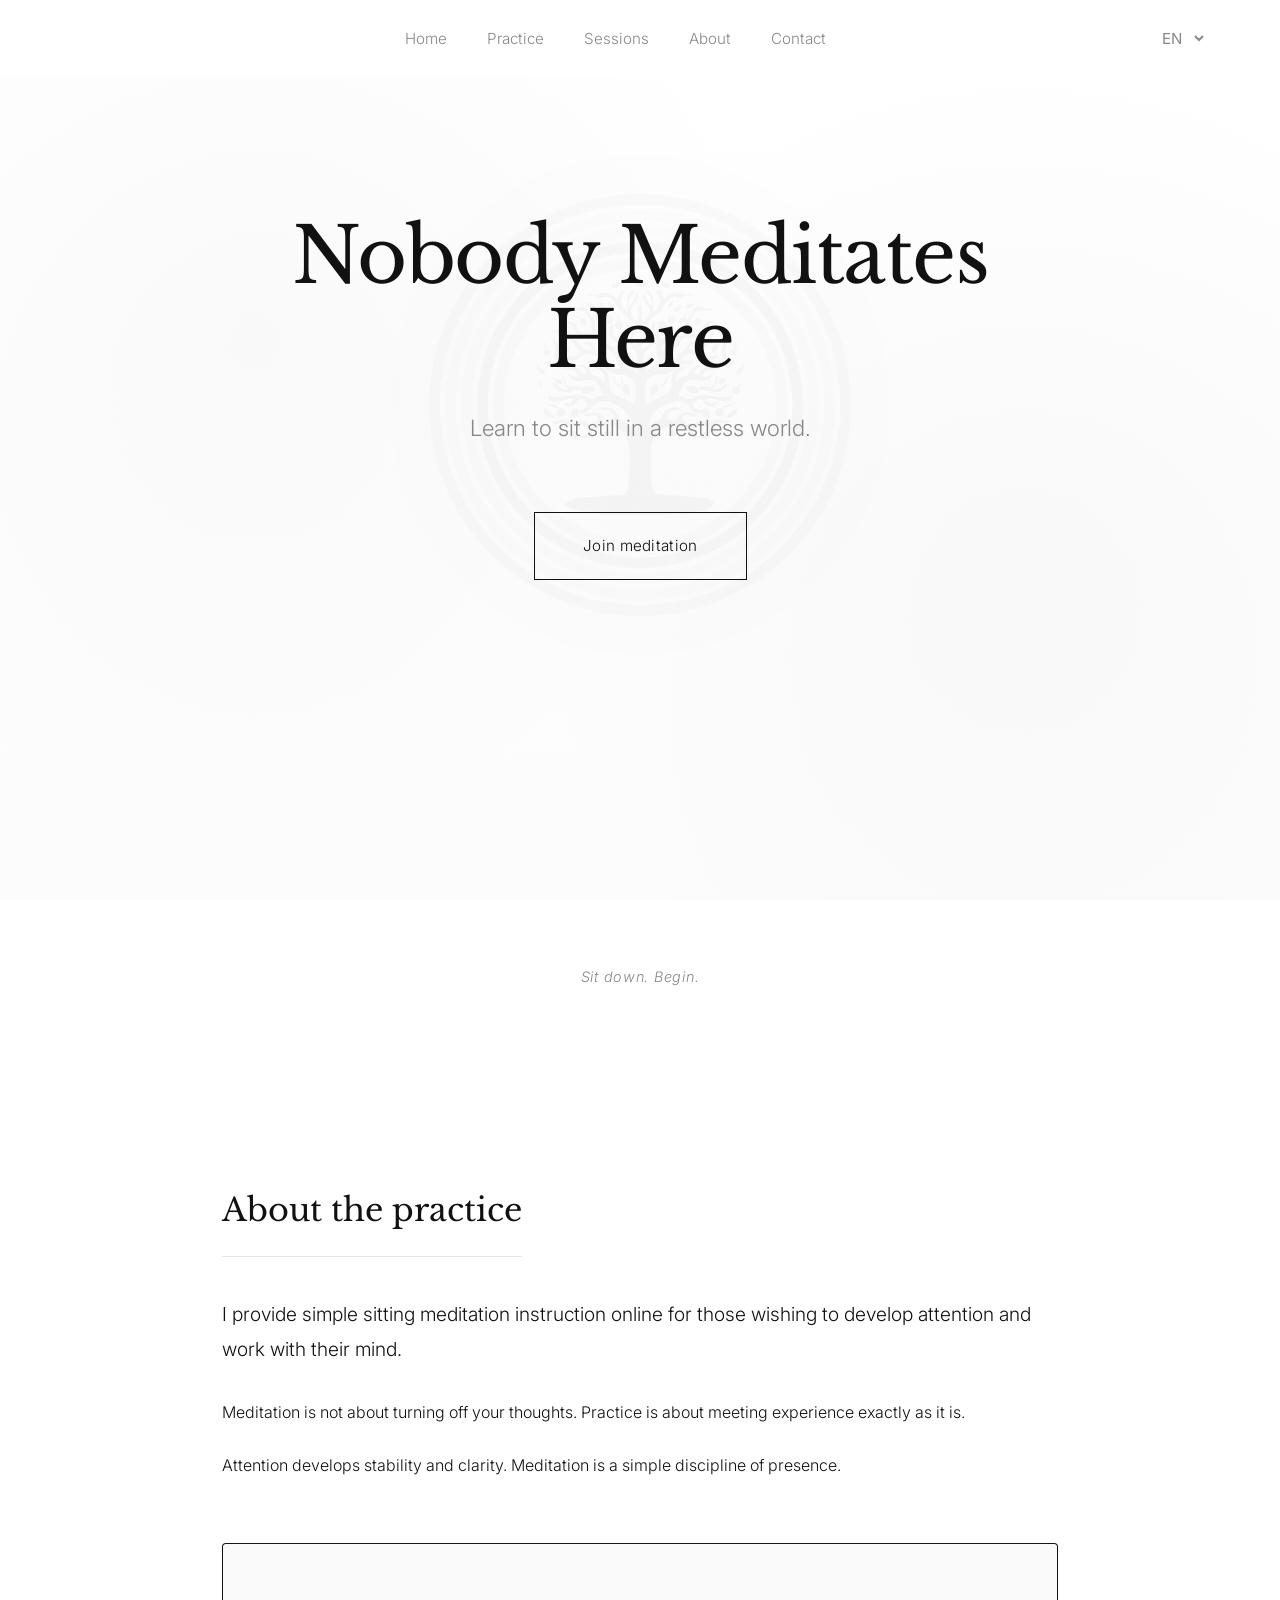
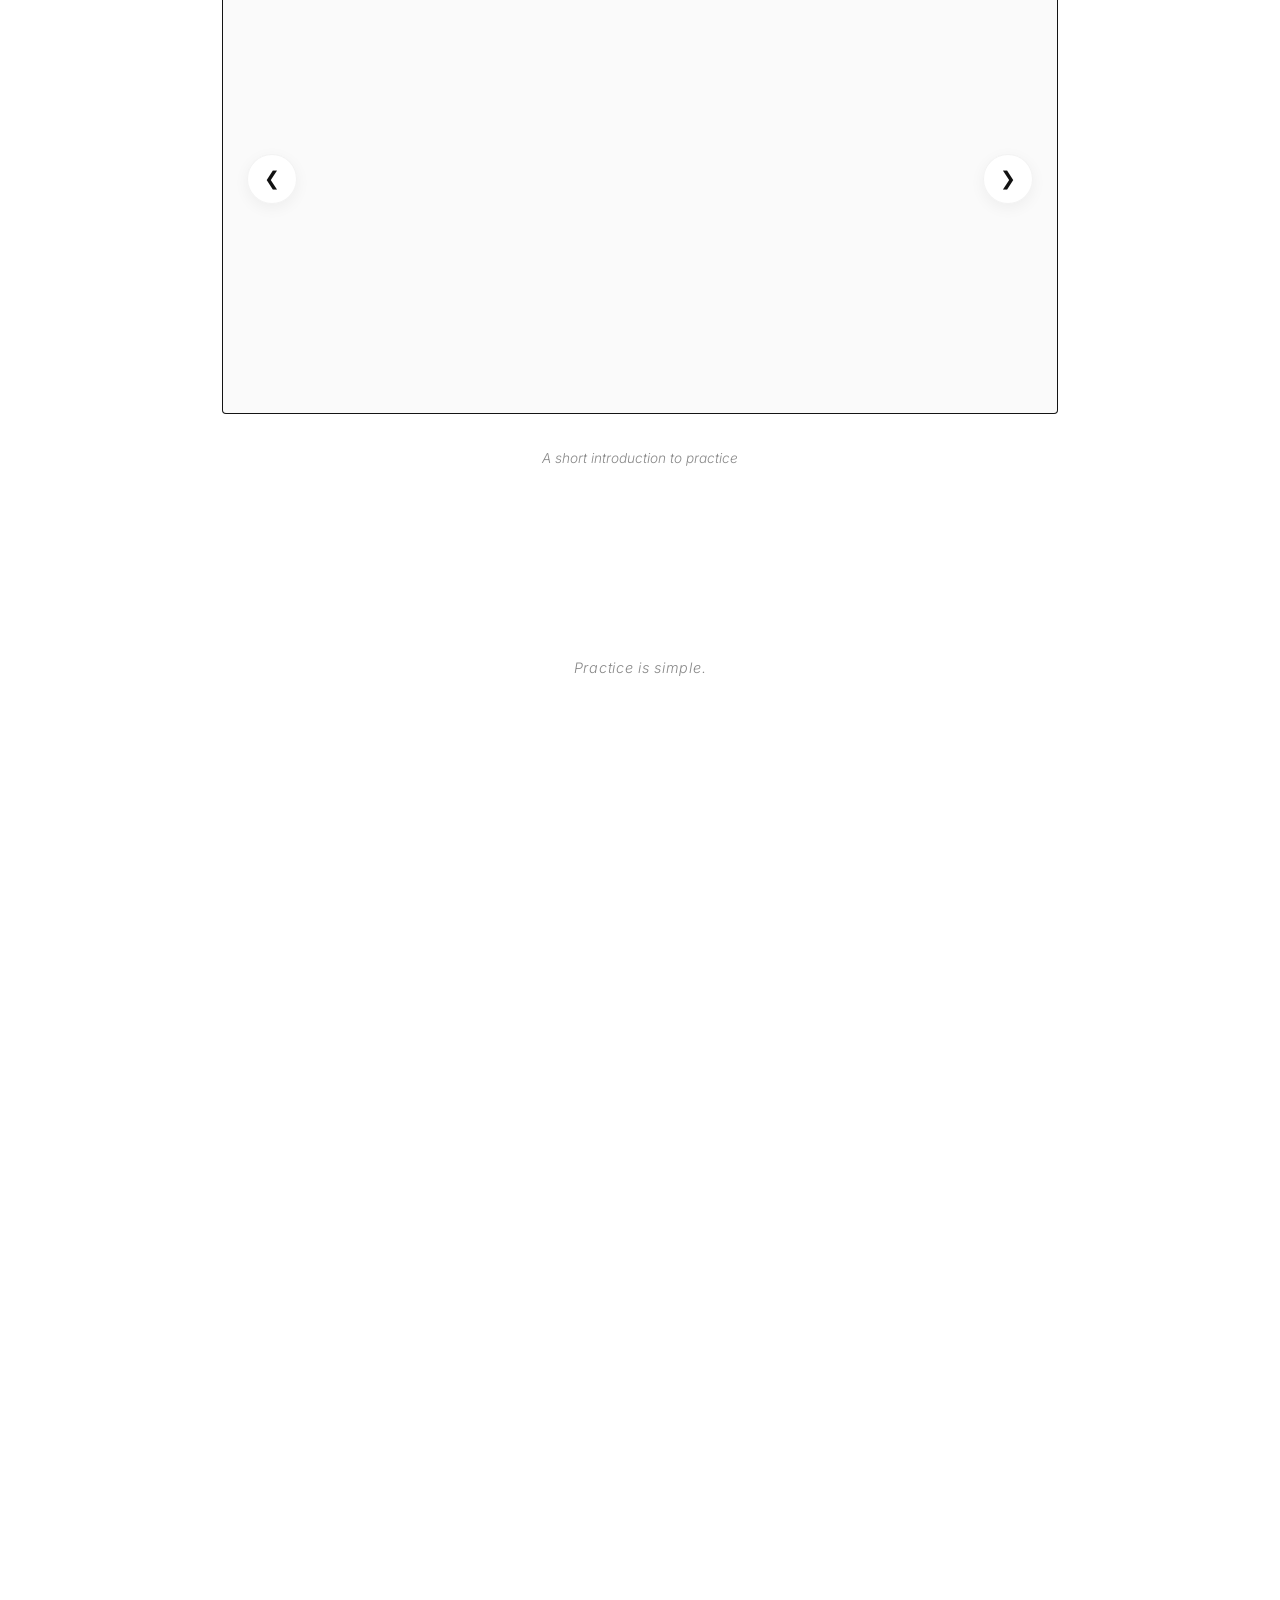
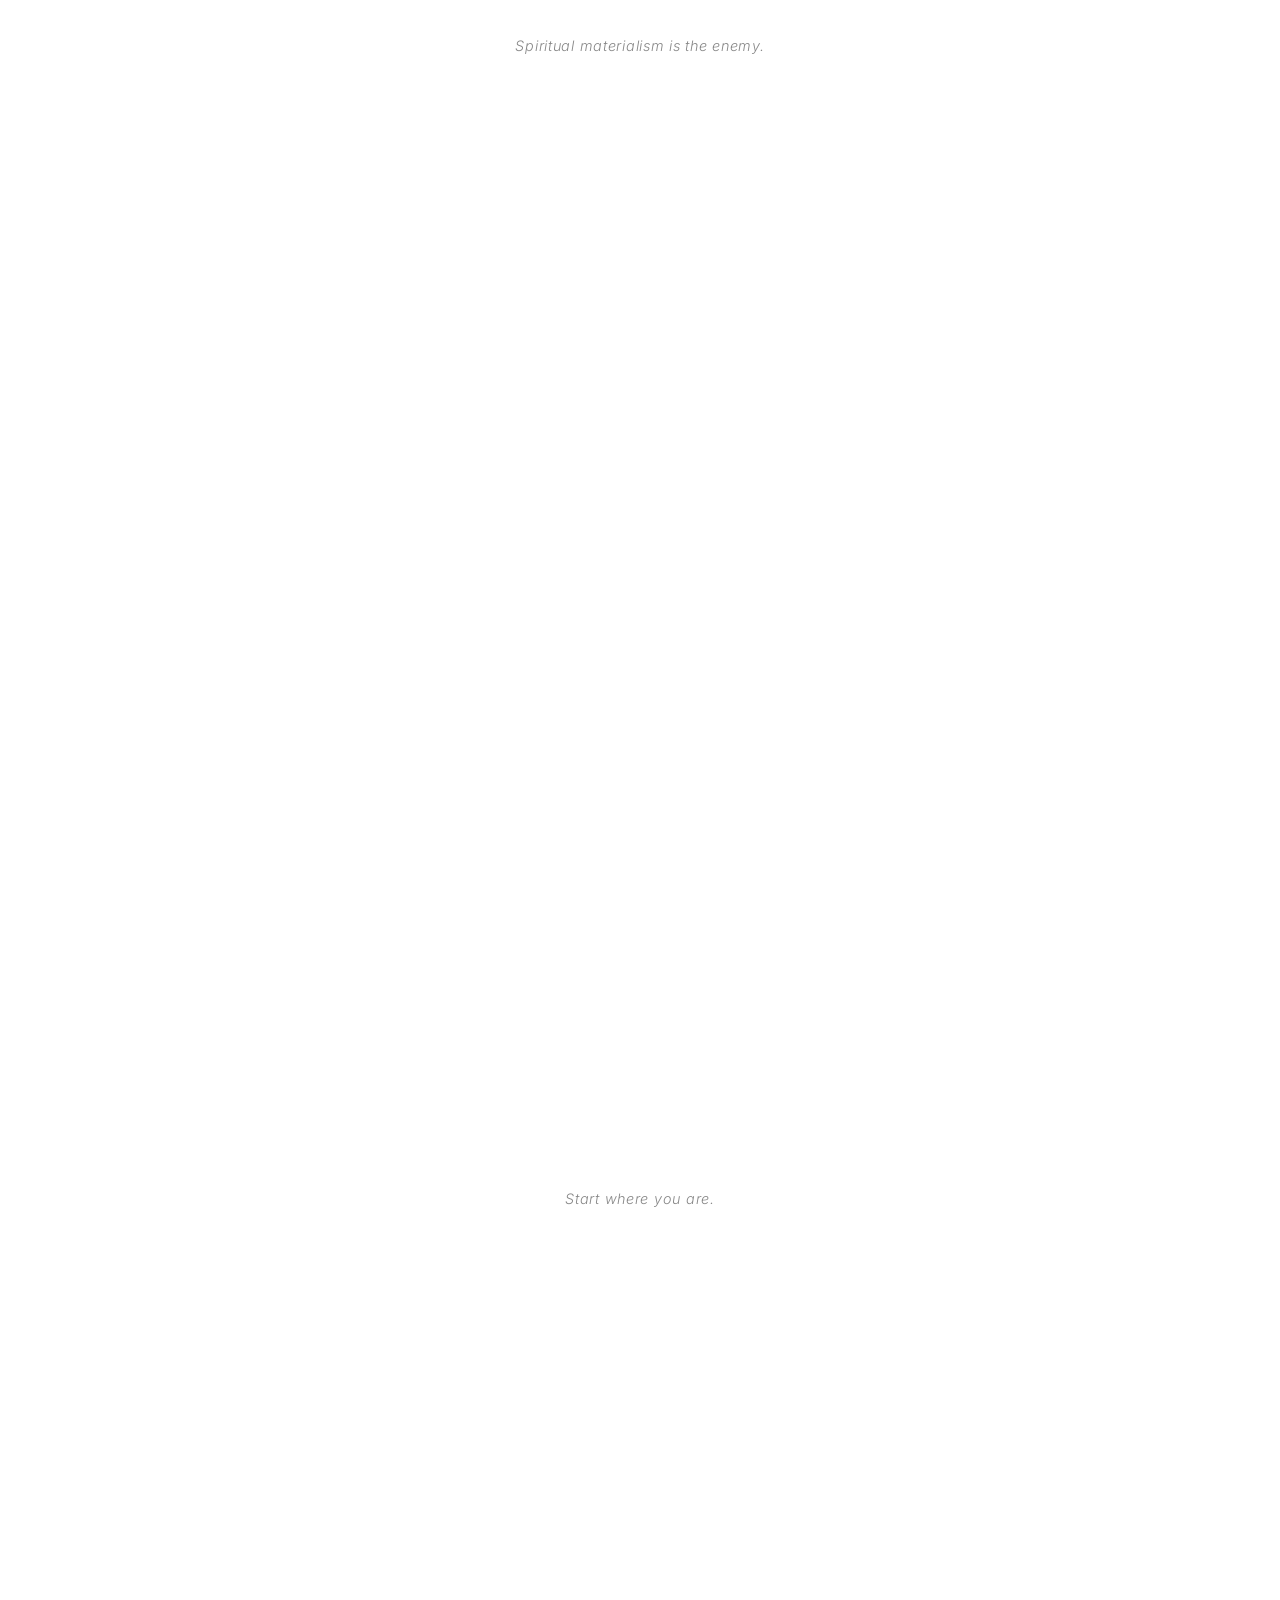
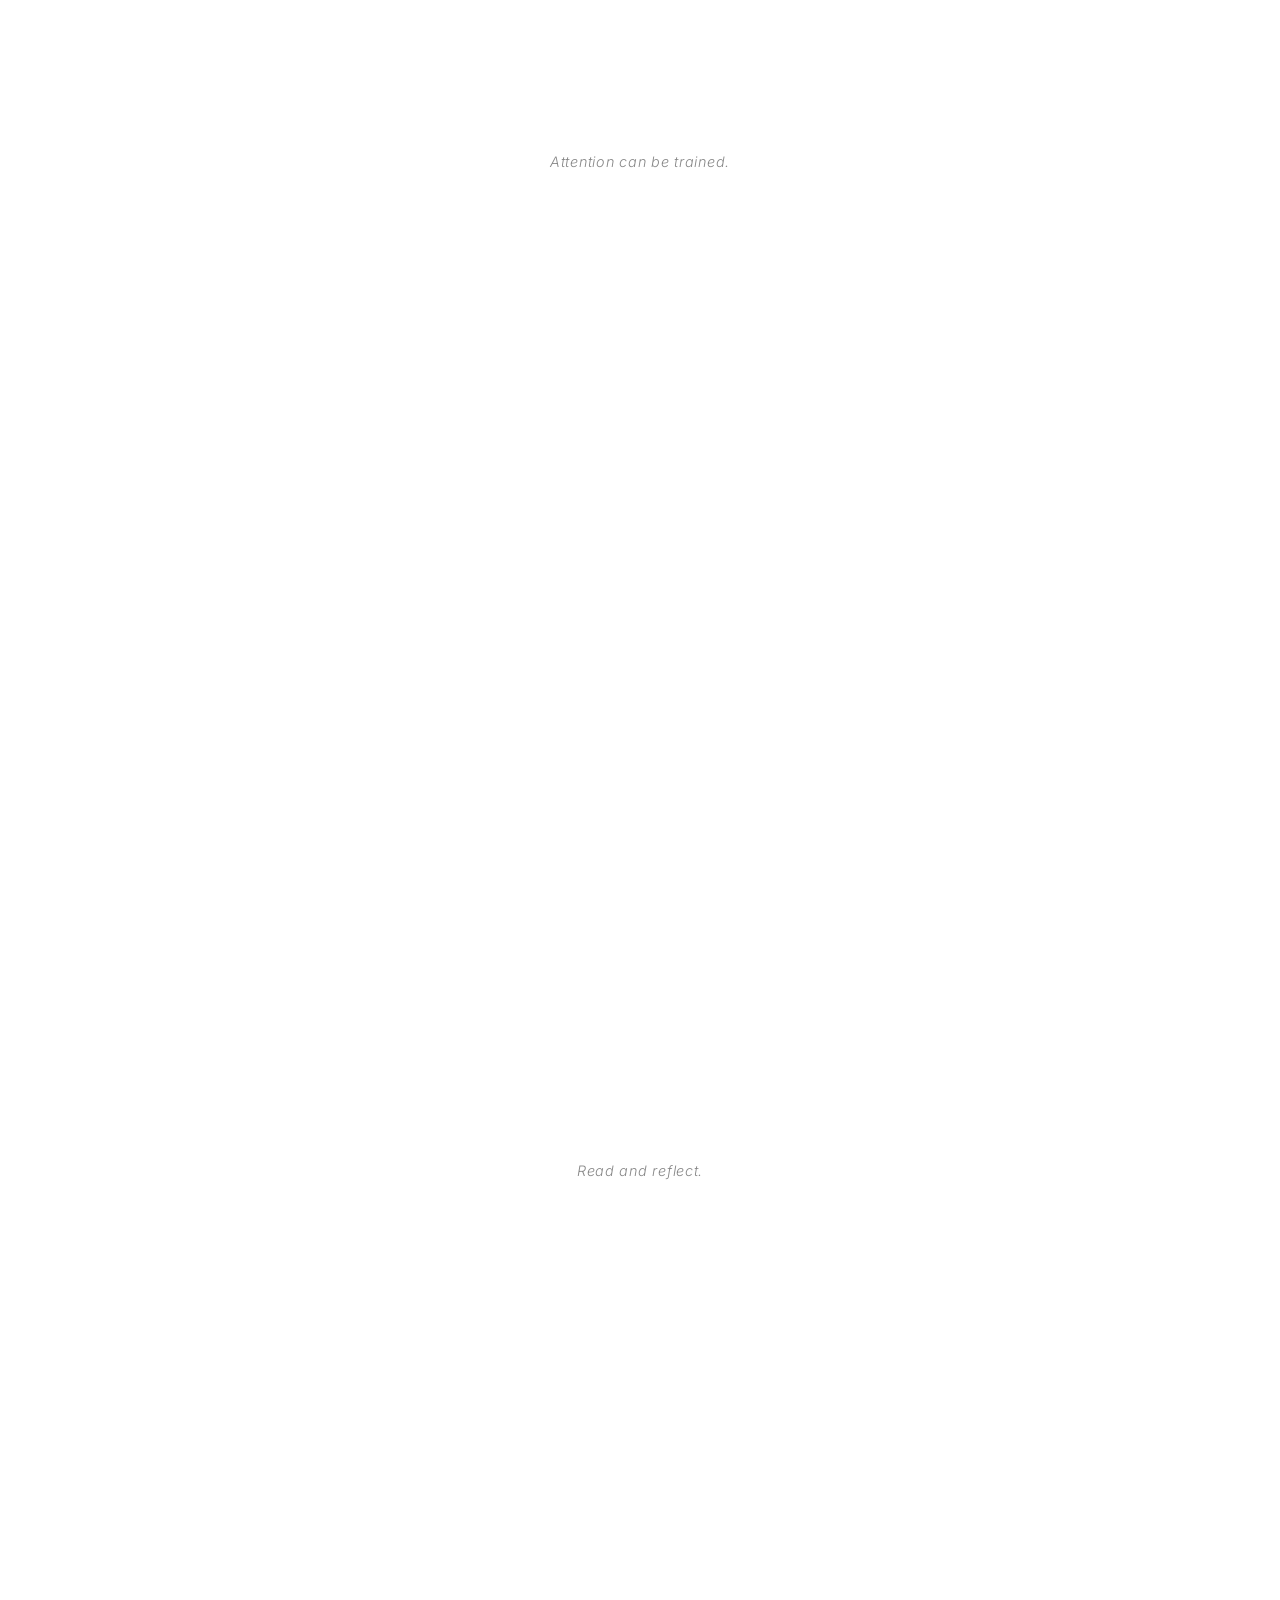
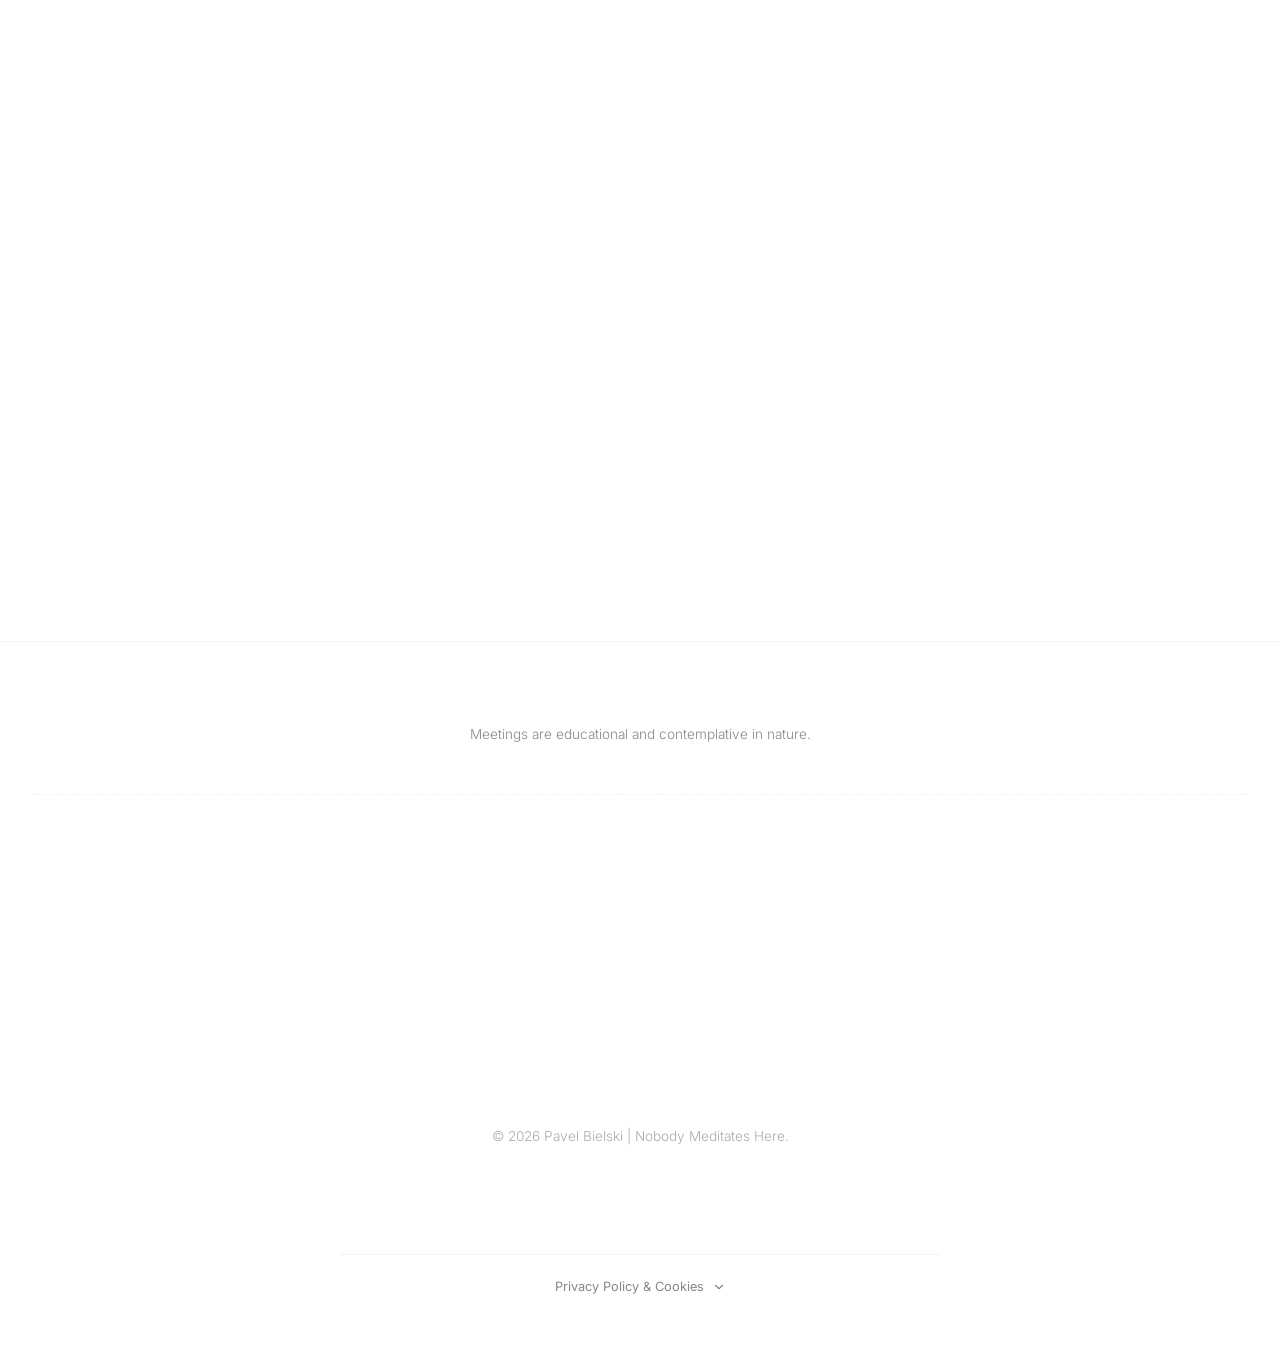
==== index.html @ a52819b3 "Add files via upload" ====
<!DOCTYPE html>
<html lang="en">
<head>
    <meta charset="UTF-8">
    <meta name="viewport" content="width=device-width, initial-scale=1.0, maximum-scale=5.0">
    
    <meta name="description" content="Nobody Meditates Here - Simple sitting meditation instruction for students and beginners online. Practice of presence, stability, and clarity.">
    <meta name="keywords" content="meditation, shamatha, zen, mindfulness, online meditation, Pavel Bielski">
    <meta name="author" content="Pavel Bielski">
    <meta name="robots" content="index, follow">
    <meta name="theme-color" content="#FFFFFF">
    
    <meta property="og:title" content="Nobody Meditates Here">
    <meta property="og:description" content="Learn to sit still in a restless world. Simple sitting meditation instruction online.">
    <meta property="og:type" content="website">
    <meta property="og:url" content="https://pavelbielski.com/">
    <meta property="og:image" content="main.jpeg">
    
    <meta name="twitter:card" content="summary_large_image">
    <meta name="twitter:title" content="Nobody Meditates Here">
    <meta name="twitter:description" content="Simple sitting meditation instruction online.">
    <meta name="twitter:image" content="main.jpeg">

    <link rel="canonical" href="https://pavelbielski.com/">
    <title>Nobody Meditates Here</title>
    
    <link rel="preload" href="logo.jpg" as="image">
    <link rel="preconnect" href="https://fonts.googleapis.com">
    <link rel="preconnect" href="https://fonts.gstatic.com" crossorigin>
    <link href="https://fonts.googleapis.com/css2?family=Libre+Baskerville:ital,wght@0,400;0,700;1,400&family=Inter:wght@300;400;500&display=swap" rel="stylesheet">
    
    <link rel="icon" href="favicon.ico" sizes="any">
    <link rel="icon" type="image/png" sizes="32x32" href="favicon-32x32.png">
    <link rel="icon" type="image/png" sizes="16x16" href="favicon-16x16.png">
    <link rel="apple-touch-icon" href="apple-touch-icon.png">
    
    <style>
        /* ==========================================================================
           1. ZMIENNE I RESET (CSS VARIABLES & RESET)
           ========================================================================== */
        :root {
            --bg: #FFFFFF;
            --bg-light: #FAFAFA;
            --text: #111111;
            --accent: #888888;
            --bord: #4A2C2A; 
            --transition-slow: 0.8s cubic-bezier(0.25, 1, 0.5, 1);
            --transition-fast: 0.3s ease;
        }

        * { margin: 0; padding: 0; box-sizing: border-box; }
        html { scroll-behavior: smooth; }
        
        body { 
            font-family: 'Inter', sans-serif; 
            background: var(--bg); 
            color: var(--text); 
            line-height: 1.8; 
            font-weight: 300; 
            overflow-x: hidden; 
            width: 100%;
            -webkit-font-smoothing: antialiased;
            -moz-osx-font-smoothing: grayscale;
            position: relative;
        }

        h1, h2, h3 { font-family: 'Libre Baskerville', serif; font-weight: 400; }
        img, iframe, video { max-width: 100%; }

        /* Optymalizacja Renderowania: Przeglądarka renderuje sekcje dopiero gdy są blisko ekranu */
        section { 
            padding: 8rem 2rem 6rem; 
            max-width: 900px; 
            margin: 0 auto; 
            scroll-margin-top: 5rem; 
            position: relative;
            content-visibility: auto;
            contain-intrinsic-size: 500px;
        }

        /* ==========================================================================
           2. NOWOCZESNE ANIMACJE SCROLL REVEAL (CSS Klasy)
           ========================================================================== */
        .reveal-up {
            opacity: 0;
            transform: translateY(40px);
            transition: opacity 0.8s cubic-bezier(0.21, 1.02, 0.73, 1), 
                        transform 0.8s cubic-bezier(0.21, 1.02, 0.73, 1);
            will-change: opacity, transform;
        }

        .reveal-up.is-revealed {
            opacity: 1;
            transform: translateY(0);
        }

        /* ==========================================================================
           1.5. ANIMOWANE TŁO "PREMIUM"
           ========================================================================== */
        .ambient-bg {
            position: fixed; top: 0; left: 0; width: 100vw; height: 100vh; z-index: -1; overflow: hidden; pointer-events: none;
            background: linear-gradient(to bottom, #FFFFFF, #FCFCFC);
        }
        .ambient-bg::before, .ambient-bg::after {
            content: ""; position: absolute; width: 80vw; height: 80vw; border-radius: 50%;
            background: radial-gradient(circle, rgba(136, 136, 136, 0.04) 0%, rgba(255, 255, 255, 0) 70%);
            animation: float 25s infinite ease-in-out alternate;
        }
        .ambient-bg::before { top: -20%; left: -20%; }
        .ambient-bg::after { bottom: -20%; right: -20%; animation-delay: -12s; animation-duration: 30s; }
        @keyframes float {
            0% { transform: translate(0, 0) scale(1); }
            50% { transform: translate(5%, 10%) scale(1.1); }
            100% { transform: translate(-5%, 5%) scale(0.9); }
        }

        /* ==========================================================================
           2. NAWIGACJA I MENU
           ========================================================================== */
        nav { 
            position: fixed; top: 0; width: 100%; background: rgba(255, 255, 255, 0.85); 
            backdrop-filter: blur(12px); -webkit-backdrop-filter: blur(12px); padding: 1.5rem 0; z-index: 100; 
            transition: padding var(--transition-fast), border-bottom var(--transition-fast), background var(--transition-fast); 
        }
        nav.scrolled { padding: 1rem 0; background: rgba(255, 255, 255, 0.98); border-bottom: 1px solid rgba(136, 136, 136, 0.1); box-shadow: 0 4px 30px rgba(0,0,0,0.03); }
        .nav-container { max-width: 1200px; margin: 0 auto; display: flex; justify-content: center; align-items: center; padding: 0 2rem; position: relative; }
        nav ul { list-style: none; display: flex; gap: 2.5rem; padding-right: 50px; }
        nav a { color: var(--accent); text-decoration: none; font-size: 0.95rem; transition: color var(--transition-fast); position: relative; }
        nav a:hover, nav a:focus { color: var(--bord); outline: none; }
        
        .lang-switch { position: absolute; right: 2rem; display: flex; }
        .lang-switch select { 
            background: transparent; border: 1px solid transparent; color: var(--accent); font-family: inherit; font-size: 0.95rem; 
            cursor: pointer; outline: none; padding: 0.2rem 0.5rem; transition: all var(--transition-fast); border-radius: 4px;
        }
        .lang-switch select:hover, .lang-switch select:focus { color: var(--text); border-color: rgba(136,136,136,0.2); background: rgba(255,255,255,0.5); }

        /* ==========================================================================
           3. TYPOGRAFIA I GŁÓWNE ELEMENTY
           ========================================================================== */
        .microtext { text-align: center; font-size: 0.9rem; color: var(--accent); letter-spacing: 0.05em; margin: 4rem 0; font-style: italic; }
        h2 { font-size: 2rem; margin-bottom: 2.5rem; color: var(--text); border-bottom: 1px solid rgba(136,136,136,0.2); padding-bottom: 1rem; display: inline-block; }
        p { margin-bottom: 1.5rem; }
        .lead { font-size: 1.2rem; color: var(--text); margin-bottom: 2rem; }

        /* Przyciski */
        .btn { 
            display: inline-block; border: 1px solid var(--text); color: var(--text); padding: 1.2rem 3rem; text-decoration: none; 
            font-size: 0.95rem; transition: all 0.4s cubic-bezier(0.25, 1, 0.5, 1); background: transparent; cursor: pointer;
            font-family: 'Inter', sans-serif; text-align: center; letter-spacing: 0.02em; position: relative; overflow: hidden;
        }
        .btn::before { content: ""; position: absolute; top: 0; left: -100%; width: 100%; height: 100%; background: var(--text); transition: all 0.4s cubic-bezier(0.25, 1, 0.5, 1); z-index: -1; }
        .btn:hover::before, .btn:focus::before { left: 0; }
        .btn:hover, .btn:focus { color: var(--bg); border-color: var(--text); outline: none; box-shadow: 0 10px 30px rgba(0,0,0,0.1); transform: translateY(-2px); }

        /* --- HERO SECTION Z LOGO JAKO ZNAK WODNY --- */
        .hero { text-align: center; display: flex; flex-direction: column; justify-content: center; align-items: center; min-height: 100vh; padding-top: 0; position: relative; content-visibility: visible; }
        .hero-watermark {
            position: absolute; top: 45%; left: 50%; transform: translate(-50%, -50%); width: 500px; height: 500px; object-fit: cover;
            border-radius: 50%; opacity: 0.04; z-index: 0; pointer-events: none; filter: grayscale(100%);
        }
        .hero-content { position: relative; z-index: 1; }
        .hero h1 { font-size: clamp(2.8rem, 6vw, 4.8rem); margin-bottom: 1.5rem; line-height: 1.1; color: var(--text); letter-spacing: -0.02em; }
        .hero p { font-size: clamp(1.1rem, 3vw, 1.4rem); color: var(--accent); margin-bottom: 4rem; max-width: 500px; margin-left: auto; margin-right: auto; }

        /* ==========================================================================
           4. KOMPONENTY (KARTY, KARUZELE, ZDJĘCIA)
           ========================================================================== */
        .grid { display: grid; grid-template-columns: repeat(auto-fit, minmax(280px, 1fr)); gap: 2rem; margin-top: 2rem; }
        .card { padding: 3rem 2.5rem; background: rgba(250, 250, 250, 0.7); backdrop-filter: blur(10px); border: 1px solid rgba(136,136,136,0.1); transition: all 0.5s cubic-bezier(0.25, 1, 0.5, 1); }
        .card:hover { background: #FFFFFF; transform: translateY(-5px); box-shadow: 0 15px 40px rgba(0,0,0,0.04); border-color: rgba(136,136,136,0.2); }
        .card h3 { font-size: 1.1rem; margin-bottom: 1rem; color: var(--bord); }
        .card p { font-size: 0.95rem; color: var(--accent); margin: 0; }
        .upcoming { margin-top: 3rem; font-size: 0.95rem; border-left: 2px solid var(--accent); padding-left: 1rem; color: var(--text); }

        .about-flex { display: flex; gap: 4rem; align-items: center; }
        .profile-img-wrapper { flex-shrink: 0; width: 350px; }
        .profile-img { width: 100%; height: auto; filter: grayscale(20%); transition: all 0.8s cubic-bezier(0.25, 1, 0.5, 1); border-radius: 2px; box-shadow: 0 10px 30px rgba(0,0,0,0.08); aspect-ratio: 3/4; object-fit: cover; }
        .profile-img:hover { filter: grayscale(0%); transform: scale(1.02); box-shadow: 0 20px 40px rgba(0,0,0,0.12); }

        .certificate-wrapper { margin-top: 4rem; display: flex; flex-direction: column; align-items: center; justify-content: center; text-align: center; }
        .certificate-images-container { display: flex; flex-wrap: wrap; justify-content: center; gap: 2rem; margin-bottom: 1.5rem; }
        .certificate-img { width: 100%; max-width: 250px; height: auto; border-radius: 4px; border: 1px solid rgba(136, 136, 136, 0.15); box-shadow: 0 5px 20px rgba(0,0,0,0.05); cursor: zoom-in; transition: all 0.4s cubic-bezier(0.25, 1, 0.5, 1); filter: grayscale(10%); }
        .certificate-img:hover { transform: translateY(-5px); box-shadow: 0 15px 35px rgba(0,0,0,0.1); filter: grayscale(0%); }

        .carousel-wrapper { position: relative; width: 100%; margin: 4rem 0 2rem; overflow: hidden; border: 1px solid rgba(136,136,136,0.15); background: var(--bg-light); transition: border-color var(--transition-fast), box-shadow 0.5s ease; touch-action: pan-y; border-radius: 4px; }
        .carousel-wrapper:hover { border-color: rgba(136,136,136,0.4); box-shadow: 0 15px 40px rgba(0,0,0,0.06); }
        .carousel-track { display: flex; width: 100%; }
        .smooth-transition { transition: transform var(--transition-slow); }
        .carousel-slide { min-width: 100%; display: flex; justify-content: center; align-items: center; flex-shrink: 0; background: var(--bg-light); }
        .carousel-btn { position: absolute; top: 50%; transform: translateY(-50%); background: rgba(255, 255, 255, 0.85); backdrop-filter: blur(5px); border: 1px solid rgba(136,136,136,0.1); color: var(--text); cursor: pointer; width: 50px; height: 50px; display: flex; justify-content: center; align-items: center; font-size: 1.2rem; z-index: 10; user-select: none; transition: all 0.4s cubic-bezier(0.25, 1, 0.5, 1); border-radius: 50%; box-shadow: 0 4px 15px rgba(0,0,0,0.05); }
        .carousel-btn:hover, .carousel-btn:focus { background: var(--text); color: var(--bg); outline: none; transform: translateY(-50%) scale(1.1); box-shadow: 0 8px 25px rgba(0,0,0,0.15); }
        .carousel-btn.prev { left: 1.5rem; }
        .carousel-btn.next { right: 1.5rem; }
        .media-caption { text-align: center; font-size: 0.85rem; color: var(--accent); margin-top: 1.5rem; font-style: italic; }

        #video-wrapper { background: #000; }
        #video-track iframe { width: 100%; aspect-ratio: 16 / 9; height: auto; border: none; display: block; }

        .collage-grid { display: grid; grid-template-columns: repeat(2, 1fr); gap: 15px; margin-top: 4rem; }
        @media (min-width: 768px) { .collage-grid { grid-template-columns: repeat(4, 1fr); } }
        .collage-grid img { width: 100%; aspect-ratio: 1 / 1; object-fit: cover; border-radius: 4px; cursor: zoom-in; filter: grayscale(15%); transition: all 0.4s ease; box-shadow: 0 4px 15px rgba(0,0,0,0.05); }
        .collage-grid img:hover { filter: grayscale(0%); transform: translateY(-5px); box-shadow: 0 10px 25px rgba(0,0,0,0.1); }

        .lightbox { position: fixed; top: 0; left: 0; width: 100vw; height: 100vh; background: rgba(0, 0, 0, 0.98); backdrop-filter: blur(10px); z-index: 9999; display: flex; justify-content: center; align-items: center; opacity: 0; pointer-events: none; transition: opacity var(--transition-fast); }
        .lightbox.active { opacity: 1; pointer-events: all; }
        .lightbox img { max-width: 90vw; max-height: 90vh; object-fit: contain; transform: scale(0.9); transition: transform 0.5s cubic-bezier(0.25, 1, 0.5, 1); box-shadow: 0 20px 50px rgba(0,0,0,0.5); }
        .lightbox.active img { transform: scale(1); }
        .lightbox-close { position: absolute; top: 30px; right: 50px; color: #fff; font-size: 3.5rem; font-weight: 300; cursor: pointer; transition: color var(--transition-fast), transform var(--transition-fast); user-select: none; z-index: 10000; }
        .lightbox-close:hover { color: var(--accent); transform: rotate(90deg); }
        .lightbox-btn { position: absolute; top: 50%; transform: translateY(-50%); background: transparent; border: none; color: rgba(255,255,255,0.5); font-size: 3rem; cursor: pointer; padding: 1rem; transition: color var(--transition-fast), transform var(--transition-fast); z-index: 10000; }
        .lightbox-btn:hover { color: #fff; transform: translateY(-50%) scale(1.2); }
        .lightbox-btn.prev { left: 2rem; }
        .lightbox-btn.next { right: 2rem; }

        form { margin-top: 2rem; max-width: 600px; position: relative; }
        input, textarea { width: 100%; padding: 1.2rem 0; margin-bottom: 2.5rem; border: none; border-bottom: 1px solid rgba(136,136,136,0.3); background: transparent; font-family: inherit; font-size: 1rem; color: var(--text); transition: border-color var(--transition-fast), padding-left var(--transition-fast); border-radius: 0; appearance: none; }
        input:focus, textarea:focus { outline: none; border-bottom-color: var(--bord); padding-left: 10px; }
        textarea { height: 120px; resize: vertical; }
        .honeypot-field { display: none !important; opacity: 0; position: absolute; top: 0; left: 0; height: 0; width: 0; z-index: -1; }
        .form-status { margin-top: 1rem; font-size: 0.95rem; color: var(--bord); display: none; }
        .contact-info { margin-top: 4rem; font-size: 0.95rem; }
        .contact-info a { color: var(--text); text-decoration: none; border-bottom: 1px solid var(--accent); transition: border-color var(--transition-fast); padding-bottom: 2px; }
        .contact-info a:hover { border-color: var(--bord); }

        footer { text-align: center; padding: 5rem 2rem 4rem; color: var(--accent); font-size: 0.85rem; border-top: 1px solid rgba(136,136,136,0.1); position: relative; }
        .social-media-container { margin: 3rem 0 2rem 0; padding: 2.5rem 0; border-top: 1px dashed rgba(136,136,136,0.1); }
        .social-title { font-family: 'Inter', sans-serif; font-size: 0.85rem; color: var(--accent); margin-bottom: 2rem; text-transform: uppercase; letter-spacing: 0.1em; }
        .social-links { display: flex; justify-content: center; gap: 2.5rem; margin-bottom: 2.5rem; }
        .social-links a { color: var(--accent); transition: color var(--transition-fast), transform 0.4s cubic-bezier(0.25, 1, 0.5, 1); display: inline-flex; align-items: center; justify-content: center; }
        .social-links a:hover { color: var(--bord); transform: translateY(-5px) scale(1.1); }
        .social-links svg { width: 28px; height: 28px; }
        .support-btn { display: inline-flex; align-items: center; gap: 0.75rem; padding: 1rem 2rem; border: 1px solid rgba(136,136,136,0.2); background: rgba(255,255,255,0.5); backdrop-filter: blur(5px); color: var(--text); text-decoration: none; font-size: 0.9rem; border-radius: 50px; transition: all 0.4s cubic-bezier(0.25, 1, 0.5, 1); margin-top: 1rem; }
        .support-btn:hover { border-color: var(--bord); background: var(--bg); transform: translateY(-3px); color: var(--bord); box-shadow: 0 10px 20px rgba(74, 44, 42, 0.05); }
        .support-btn svg { width: 20px; height: 20px; }
        .footer-copyright { margin-top: 3rem; color: var(--accent); opacity: 0.7; }

        .privacy-accordion { max-width: 600px; margin: 2rem auto 0; text-align: left; border-top: 1px solid rgba(136,136,136,0.1); padding-top: 1rem; }
        .privacy-toggle { background: none; border: none; color: var(--accent); font-family: 'Inter', sans-serif; font-size: 0.8rem; cursor: pointer; display: flex; align-items: center; justify-content: center; width: 100%; gap: 0.5rem; transition: color var(--transition-fast); padding: 0.5rem; }
        .privacy-toggle:hover { color: var(--text); }
        .privacy-toggle svg { width: 14px; height: 14px; transition: transform var(--transition-fast); }
        .privacy-toggle[aria-expanded="true"] svg { transform: rotate(180deg); }
        .privacy-content { max-height: 0; overflow: hidden; transition: max-height 0.4s cubic-bezier(0.25, 1, 0.5, 1), opacity 0.4s ease; opacity: 0; font-size: 0.8rem; color: var(--accent); line-height: 1.6; }
        .privacy-content.open { max-height: 300px; opacity: 1; padding: 1rem 0; }

        /* ==========================================================================
           RESPONSYWNOŚĆ (MOBILE FIRST)
           ========================================================================== */
        @media (max-width: 1000px) { nav ul { gap: 1.5rem; } }
        @media (max-width: 900px) {
            .about-flex { flex-direction: column; align-items: center; text-align: center; gap: 2.5rem; }
            .profile-img-wrapper { width: 100%; max-width: 400px; margin: 0 auto; }
            .grid { grid-template-columns: 1fr; }
        }
        @media (max-width: 768px) { 
            .nav-container { flex-direction: column; gap: 1rem; padding: 1rem; justify-content: center; }
            nav ul { gap: 1rem; flex-wrap: wrap; justify-content: center; padding-right: 0; } 
            nav a { font-size: 0.85rem; }
            section { padding: 6rem 1.5rem 3rem; }
            .carousel-wrapper { margin: 2rem 0; }
            .native-carousel-track img { height: 100%; width: 100%; aspect-ratio: auto; max-height: 60vh; object-fit: contain; background: var(--bg-light); }
            .lightbox-close { top: 15px; right: 25px; font-size: 2.5rem; }
            .lightbox-btn { font-size: 2rem; padding: 0.5rem; }
            .lightbox-btn.prev { left: 0.5rem; }
            .lightbox-btn.next { right: 0.5rem; }
            .nc-btn { width: 35px !important; height: 35px !important; font-size: 1rem !important; display: block !important; }
            .nc-btn.prev { left: 0.5rem !important; }
            .nc-btn.next { right: 0.5rem !important; }
            .carousel-btn { width: 45px; height: 45px; font-size: 1.2rem; }
            .carousel-btn.prev { left: 0.5rem; }
            .carousel-btn.next { right: 0.5rem; }
            .hero-watermark { width: 300px; height: 300px; }
            .lang-switch { position: static; justify-content: center; width: 100%; }
        }
        @media (max-width: 480px) {
            .hero h1 { font-size: 2.2rem; }
            .support-btn { padding: 0.8rem 1.2rem; font-size: 0.8rem; }
            #video-track iframe { height: 250px; }
            .hero-watermark { width: 250px; height: 250px; }
        }

        /* Styl natywnej galerii */
        .native-carousel-wrapper { position: relative; width: 100%; border: 1px solid rgba(136,136,136,0.15); border-radius: 4px; overflow: hidden; }
        .native-carousel-track { display: flex !important; overflow-x: auto !important; scroll-snap-type: x mandatory !important; scroll-behavior: smooth !important; -webkit-overflow-scrolling: touch; scrollbar-width: none; }
        .native-carousel-track::-webkit-scrollbar { display: none; }
        .native-carousel-track img { flex: 0 0 100% !important; scroll-snap-align: center !important; height: 600px !important; object-fit: cover !important; cursor: zoom-in; display: block; }
        .nc-btn { position: absolute; top: 50%; transform: translateY(-50%); background: rgba(255, 255, 255, 0.9); border: 1px solid #ddd; width: 45px; height: 45px; border-radius: 50%; cursor: pointer; z-index: 10; }
        .nc-btn.prev { left: 1rem; }
        .nc-btn.next { right: 1rem; }
        @media (max-width: 768px) { .native-carousel-track img { height: 400px !important; } }

        /* Styl Cytatu pod Galerią */
        .quote-wrapper { margin: 4rem auto 0; text-align: center; max-width: 600px; }
        .quote-wrapper blockquote { font-family: 'Libre Baskerville', serif; font-size: 1.3rem; font-style: italic; color: var(--bord); line-height: 1.6; margin-bottom: 1rem; }
        .quote-wrapper cite { font-size: 0.85rem; color: var(--accent); text-transform: uppercase; letter-spacing: 0.1em; font-style: normal; }

        /* ==========================================================================
           KAFELKI ARTYKUŁÓW
           ========================================================================== */
        #articles { max-width: 1100px !important; margin: 0 auto; padding: 4rem 2rem; }
        #articles .grid { display: grid !important; grid-template-columns: repeat(3, 1fr) !important; gap: 20px; }
        .article-card { position: relative; display: flex !important; flex-direction: column; height: 280px; border-radius: 8px; overflow: hidden; text-decoration: none; background: #000; transition: all 0.4s ease; }
        .article-card:hover { transform: translateY(-5px); box-shadow: 0 10px 25px rgba(0,0,0,0.1); }
        .article-img { width: 100%; height: 100%; object-fit: cover; opacity: 0.85; transition: opacity 0.4s ease; }
        .article-card:hover .article-img { opacity: 1; }
        .article-card::after { content: ''; position: absolute; bottom: 0; left: 0; width: 100%; height: 65%; background: linear-gradient(to top, rgba(0,0,0,0.9) 0%, rgba(0,0,0,0.3) 60%, transparent 100%); z-index: 1; }
        .article-content { position: absolute; bottom: 0; left: 0; width: 100%; padding: 20px; z-index: 2; }
        .article-content h3 { font-family: 'Inter', sans-serif; font-size: 1.1rem !important; color: #FFFFFF; line-height: 1.4; margin: 0; font-weight: 600; text-shadow: 0 1px 5px rgba(0,0,0,0.3); }
        .article-content p, .article-content span.tr { display: none !important; }
        @media (max-width: 1024px) { #articles .grid { grid-template-columns: repeat(2, 1fr) !important; } }
        @media (max-width: 768px) { #articles .grid { grid-template-columns: 1fr !important; } .article-card { height: 240px; } .article-content h3 { font-size: 1.05rem !important; } }

        /* KONTENER DLA LOGO I NAPISU W STOPCE */
        .footer-brand-block { display: flex; align-items: center; justify-content: center; gap: 15px; margin-top: 1.5rem; text-decoration: none; cursor: pointer; }
        .footer-brand-logo { width: 50px; height: 50px; display: block; border-radius: 12px; object-fit: cover; border: 1px solid rgba(136, 136, 136, 0.1); }
        .footer-brand-name { font-family: 'Libre Baskerville', serif; font-size: 1.1rem; color: var(--text); font-weight: 400; letter-spacing: -0.01em; transition: none; }
        @media (max-width: 360px) { .footer-brand-block { flex-direction: column; gap: 10px; } }
    </style>
</head>
<body>

    <div class="ambient-bg"></div>

    <nav id="navbar">
        <div class="nav-container">
            <ul>
                <li><a href="#home" class="tr" data-en="Home" data-pl="Start" data-ru="Домой">Home</a></li>
                <li><a href="#about-practice" class="tr" data-en="Practice" data-pl="O praktyce" data-ru="Практика">Practice</a></li>
                <li><a href="#sessions" class="tr" data-en="Sessions" data-pl="Spotkania" data-ru="Встречи">Sessions</a></li>
                <li><a href="#about-me" class="tr" data-en="About" data-pl="O mnie" data-ru="О себе">About</a></li>
                <li><a href="#contact" class="tr" data-en="Contact" data-pl="Kontakt" data-ru="Контакт">Contact</a></li>
            </ul>
            
            <div class="lang-switch">
                <select id="langSelect" aria-label="Select language">
                    <option value="en">EN</option>
                    <option value="pl">PL</option>
                    <option value="ru">RU</option>
                </select>
            </div>
        </div>
    </nav>

    <section id="home" class="hero">
        <img src="logo.jpg" alt="Logo Watermark" class="hero-watermark">
        
        <div class="hero-content">
            <h1 class="tr" data-en="Nobody Meditates Here" data-pl="Nobody Meditates Here" data-ru="Никто не медитирует здесь">Nobody Meditates Here</h1>
            <p class="tr" data-en="Learn to sit still in a restless world." data-pl="Naucz się siedzieć spokojnie w niespokojnym świecie." data-ru="Научись сидеть спокойно в беспокойном мире.">Learn to sit still in a restless world.</p>
            <a href="#sessions" class="btn tr" data-en="Join meditation" data-pl="Dołącz do medytacji" data-ru="Присоединиться к медитации">Join meditation</a>
        </div>
    </section>

    <div class="microtext tr" data-en="Sit down. Begin." data-pl="Usiądź. Zacznij." data-ru="Сядь. Начни.">Sit down. Begin.</div>

    <section id="about-practice">
        <h2 class="tr" data-en="About the practice" data-pl="O praktyce" data-ru="О практике">About the practice</h2>
        <p class="lead tr" data-en="I provide simple sitting meditation instruction online for those wishing to develop attention and work with their mind." data-pl="Prowadzę proste instrukcje medytacji siedzącej online dla osób chcących rozwijać uwagę i pracować z umysłem." data-ru="Я провожу простые инструкции по сидячей медитации онлайн для тех, кто хочет развивать внимание и работать с умом.">I provide simple sitting meditation instruction online for those wishing to develop attention and work with their mind.</p>
        <p class="tr" data-en="Meditation is not about turning off your thoughts. Practice is about meeting experience exactly as it is." data-pl="Medytacja nie polega na wyłączaniu myśli. Praktyka polega na spotkaniu doświadczenia takim, jakie jest." data-ru="Медитация не заключается в отключении мыслей. Практика — это встреча с опытом таким, какой он есть.">Meditation is not about turning off your thoughts. Practice is about meeting experience exactly as it is.</p>
        <p class="tr" data-en="Attention develops stability and clarity. Meditation is a simple discipline of presence." data-pl="Uwaga rozwija stabilność i przejrzystość. Medytacja jest prostą dyscypliną obecności." data-ru="Внимание развивает стабильность и ясность. Медитация — это простая дисциплина присутствия.">Attention develops stability and clarity. Meditation is a simple discipline of presence.</p>
        
        <div class="carousel-wrapper" id="video-wrapper">
            <div class="carousel-track smooth-transition" id="video-track">
                <div class="carousel-slide">
                    <iframe src="https://drive.google.com/file/d/1ahxwsMn4Q-6g8UKVtzDD0nWn6h_ja3xm/preview" allow="autoplay; fullscreen" loading="lazy" title="Meditation Video 1"></iframe>
                </div>
                <div class="carousel-slide">
                    <iframe src="https://drive.google.com/file/d/1ee34BBgVhNMBYsX0e0ITWmfb1J0_3Hqv/preview" allow="autoplay; fullscreen" loading="lazy" title="Meditation Video 2"></iframe>
                </div>
                <div class="carousel-slide">
                    <iframe src="https://drive.google.com/file/d/1QMBitK_5YWzCpokeECkuNJFQGyYgefyx/preview" allow="autoplay; fullscreen" loading="lazy" title="Meditation Video 3"></iframe>
                </div>
            </div>
            <button class="carousel-btn prev" onclick="moveVideoCarousel(-1)" aria-label="Previous video">&#10094;</button>
            <button class="carousel-btn next" onclick="moveVideoCarousel(1)" aria-label="Next video">&#10095;</button>
        </div>
        <p class="media-caption tr" data-en="A short introduction to practice" data-pl="Krótkie wprowadzenie do praktyki" data-ru="Краткое введение в практику">A short introduction to practice</p>
    </section>

    <div class="microtext tr" data-en="Practice is simple." data-pl="Praktyka jest prosta." data-ru="Практика проста.">Practice is simple.</div>

    <section id="sessions">
        <h2 class="tr" data-en="Sessions" data-pl="Spotkania" data-ru="Встречи">Sessions</h2>
        <div class="grid">
            <div class="card">
                <h3 class="tr" data-en="Weekly online meditation" data-pl="Cotygodniowa medytacja online" data-ru="Еженедельная онлайн-медитация">Weekly online meditation</h3>
                <p class="tr" data-en="Sessions held via Zoom." data-pl="Spotkania na platformie Zoom." data-ru="Встречи проходят через Zoom.">Sessions held via Zoom.</p>
            </div>
            <div class="card">
                <h3 class="tr" data-en="Meditation for beginners" data-pl="Medytacja dla początkujących" data-ru="Медитация для начинающих">Meditation for beginners</h3>
                <p class="tr" data-en="Introduction to shamatha practice." data-pl="Wprowadzenie do praktyki shamatha." data-ru="Введение в практику шаматха.">Introduction to shamatha practice.</p>
            </div>
            <div class="card">
                <h3 class="tr" data-en="Small practice groups" data-pl="Małe grupy praktyki" data-ru="Малые группы практики">Small practice groups</h3>
                <p class="tr" data-en="For students, focused on stability." data-pl="Dla studentów, ukierunkowane na stabilność." data-ru="Для студентов, с акцентом на стабильность.">For students, focused on stability.</p>
            </div>
            <div class="card">
                <h3 class="tr" data-en="Individual guidance" data-pl="Indywidualne instrukcje" data-ru="Индивидуальное руководство">Individual guidance</h3>
                <p class="tr" data-en="Private sessions and practice support." data-pl="Prywatne sesje i wsparcie w praktyce." data-ru="Частные сессии и поддержка в практике.">Private sessions and practice support.</p>
            </div>
        </div>
        <div class="upcoming tr" data-en="Upcoming Sessions: Details are sent via email." data-pl="Nadchodzące spotkania: Szczegóły wysyłam drogą mailową." data-ru="Предстоящие встречи: Детали отправляются по email.">
            Upcoming Sessions: Details are sent via email.
        </div>
    </section>

    <div class="microtext tr" data-en="Spiritual materialism is the enemy." data-pl="Duchowy materializm jest przeszkodą." data-ru="Духовный материализм — это препятствие.">Duchowy materializm jest przeszkodą.</div>

    <section id="philosophy">
        <h2 class="tr" data-en="Philosophy" data-pl="Filozofia" data-ru="Философия">Filozofia</h2>
        <div>
            <p class="lead tr" data-en="My main source of inspiration is Chögyam Trungpa Rinpoche, a Tibetan Buddhist meditation master." data-pl="Moim głównym źródłem inspiracji jest Chögyam Trungpa Rinpocze, tybetański mistrz medytacji." data-ru="Моим главным источником вдохновения является Чогьям Трунгпа Ринпоче, тибетский мастер медитации.">Moim głównym źródłem inspiracji jest Chögyam Trungpa Rinpocze, tybetański mistrz medytacji.</p>
            <p class="tr" data-en="Trungpa inspires me and people all over the world with his uncompromising approach. He taught that spirituality is not about escaping reality or seeking bliss, but about facing our everyday life with courage and opening up to it completely." data-pl="Trungpa inspiruje mnie i ludzi na całym świecie swoim bezkompromisowym podejściem. Nauczał, że duchowość nie polega na ucieczce od rzeczywistości czy szukaniu błogostanu, ale na odważnym stawianiu czoła naszej codzienności i całkowitym otwarciu się na nią." data-ru="Трунгпа вдохновляет меня и людей по всему миру своим бескомпромиссным подходом. Он учил, что духовность — это не бегство от реальности, а смелое противостояние нашей повседневной жизни.">Trungpa inspiruje mnie i ludzi na całym świecie swoim bezkompromisowym podejściem. Nauczał, że duchowość nie polega na ucieczce od rzeczywistości czy szukaniu błogostanu, ale na odważnym stawianiu czoła naszej codzienności i całkowitym otwarciu się na nią.</p>
            <p class="tr" data-en="His practice emphasizes the concept of 'Basic Goodness' — the inherent purity and dignity in every human being. Meditation in his tradition is a process of dropping our ego-driven masks, cutting through spiritual materialism, and developing a genuine, grounded presence in the here and now. We sit not to become someone better, but to discover who we already are." data-pl="Jego praktyka kładzie nacisk na koncepcję „Podstawowego Dobra” (Basic Goodness) — wrodzonej czystości i godności w każdym człowieku. Medytacja w jego ujęciu to proces zrzucania masek napędzanych przez ego, odcinania „duchowego materializmu” i rozwijania autentycznej, ugruntowanej obecności tu i teraz. Siadamy nie po to, by stać się kimś lepszym, ale by odkryć, kim już jesteśmy." data-ru="Его практика подчеркивает концепцию 'Базовой Доброты' — врожденной чистоты и достоинства в каждом человеке. Медитация в его понимании — это процесс сбрасывания масок эго и развития подлинного присутствия здесь и сейчас.">Jego praktyka kładzie nacisk na koncepcję „Podstawowego Dobra” (Basic Goodness) — wrodzonej czystości i godności w każdym człowieku. Medytacja w jego ujęciu to proces zrzucania masek napędzanych przez ego, odcinania „duchowego materializmu” i rozwijania autentycznej, ugruntowanej obecności tu i teraz. Siadamy nie po to, by stać się kimś lepszym, ale by odkryć, kim już jesteśmy.</p>
        </div>

        <div class="collage-grid">
            <img src="trungpa1.jpg" alt="Chögyam Trungpa Rinpoche portrait" onclick="openLightbox(this)" loading="lazy" decoding="async">
            <img src="trungpa2.jpg" alt="Chögyam Trungpa Rinpoche with another monk" onclick="openLightbox(this)" loading="lazy" decoding="async">
            <img src="trungpa3.jpg" alt="Chögyam Trungpa Rinpoche painting" onclick="openLightbox(this)" loading="lazy" decoding="async">
            <img src="trungpa4.jpg" alt="Chögyam Trungpa Rinpoche with a group" onclick="openLightbox(this)" loading="lazy" decoding="async">
        </div>
        <p class="media-caption tr" data-en="Chögyam Trungpa Rinpoche" data-pl="Chögyam Trungpa Rinpocze" data-ru="Чогьям Трунгпа Ринпоче">Chögyam Trungpa Rinpocze</p>
    </section>

    <div class="microtext tr" data-en="Start where you are." data-pl="Zacznij tam, gdzie jesteś." data-ru="Начни там, где ты есть.">Start where you are.</div>

    <section id="about-me">
        <h2 class="tr" data-en="About" data-pl="O mnie" data-ru="Обо мне">About</h2>
        <div class="about-flex">
            <div class="profile-img-wrapper">
                <img src="main.jpeg" alt="Pavel Bielski" class="profile-img" loading="lazy" decoding="async">
            </div>
            <div>
                <p class="tr" data-en="Pavel Bielski — practicing meditation instructor since 2023, drawing from Kwan Um Zen, Shambhala, Diamond Way, and Indo-Tibetan Buddhist traditions." data-pl="Pavel Bielski — praktykujący instruktor medytacji od 2023 roku, czerpiący z tradycji Kwan Um Zen, Shambhali, Diamentowej Drogi oraz buddyzmu indo-tybetańskiego." data-ru="Павел Бельский — практикующий инструктор по медитации с 2023 года, опирающийся на традиции Кван Ум Дзен, Шамбалы, Алмазного Пути и индо-тибетского буддизма.">
                    Pavel Bielski — practicing meditation instructor since 2023, drawing from Kwan Um Zen, Shambhala, Diamond Way, and Indo-Tibetan Buddhist traditions.
                </p>
                <p class="tr" data-en="This project offers simple meditation instruction for students, beginners, and people interested in developing awareness and mental stability." data-pl="Projekt ten oferuje proste instrukcje medytacji dla studentów, początkujących i osób zainteresowanych rozwijaniem świadomości oraz stabilności umysłu." data-ru="Этот проект предлагает простые инструкции по медитации для студентов, начинающих и всех, кто заинтересован в развитии осознанности и стабильности ума.">
                    This project offers simple meditation instruction for students, beginners, and people interested in developing awareness and mental stability.
                </p>
                <p class="tr" data-en="Based in Gdańsk, Poland, offering meditation instruction online for an international audience." data-pl="Na co dzień mieszkam w Gdańsku, oferując instrukcje medytacyjne online dla międzynarodowej publiczności." data-ru="Я живу в Гданьске (Польша) и предлагаю онлайн-инструкции по медитации для международной аудитории.">
                    Based in Gdańsk, Poland, offering meditation instruction online for an international audience.
                </p>
            </div>
        </div>

        <div class="certificate-wrapper">
            <div class="certificate-images-container">
                <img src="certyfikat.jpg" alt="Certyfikat instruktora medytacji 1" class="certificate-img" onclick="openLightbox(this)" loading="lazy" decoding="async">
                <img src="certyfikat2.jpg" alt="Certyfikat instruktora medytacji 2" class="certificate-img" onclick="openLightbox(this)" loading="lazy" decoding="async">
            </div>
            <p class="media-caption tr" data-en="Certificates confirming my meditation instructor skills." data-pl="Certyfikaty potwierdzające moje umiejętności instruktorskie." data-ru="Сертификаты, подтверждающие мои навыки инструктора по медитации.">Certyfikaty potwierdzające moje umiejętności instruktorskie.</p>
        </div>

        <div class="native-carousel-wrapper" style="margin-top: 5rem;">
            <button class="nc-btn prev">&#10094;</button>
            <div class="native-carousel-track">
                <img src="IMG_4699.jpeg" alt="Meditation Practice 1" onclick="openLightbox(this)" loading="lazy" decoding="async">
                <img src="IMG_5149.jpeg" alt="Meditation Practice 2" onclick="openLightbox(this)" loading="lazy" decoding="async">
                <img src="IMG_8623.jpeg" alt="Meditation Practice 3" onclick="openLightbox(this)" loading="lazy" decoding="async">
            </div>
            <button class="nc-btn next">&#10095;</button>
        </div>

        <div class="quote-wrapper">
            <blockquote class="tr" 
                        data-en="&quot;Sitting quietly, doing nothing, Spring comes, and the grass grows, by itself.&quot;" 
                        data-pl="&quot;Siedząc cicho, nic nie robiąc, nadchodzi wiosna, a trawa rośnie sama.&quot;" 
                        data-ru="&quot;Сидя тихо, ничего не делая, приходит весна, и трава растет сама по себе.&quot;">
                "Siedząc cicho, nic nie robiąc, nadchodzi wiosna, a trawa rośnie sama."
            </blockquote>
            <cite class="tr" data-en="— Zen Proverb" data-pl="— Przysłowie Zen" data-ru="— Дзенская пословица">— Przysłowie Zen</cite>
        </div>
    </section>

    <div id="lightbox" class="lightbox" role="dialog" aria-modal="true">
        <span class="lightbox-close" aria-label="Close lightbox" onclick="closeLightbox()">&times;</span>
        <button class="lightbox-btn prev" onclick="navigateLightbox(-1)" aria-label="Previous image">&#10094;</button>
        <img id="lightbox-img" src="" alt="Enlarged view" loading="lazy" decoding="async">
        <button class="lightbox-btn next" onclick="navigateLightbox(1)" aria-label="Next image">&#10095;</button>
    </div>

    <div class="microtext tr" data-en="Attention can be trained." data-pl="Uwaga może być trenowana." data-ru="Внимание можно тренировать.">Attention can be trained.</div>

    <section id="articles">
        <h2 class="tr" data-en="Articles" data-pl="Artykuły" data-ru="Статьи">Artykuły</h2>
        
        <div class="grid">
            <a href="article1.html" class="article-card">
                <img src="article1.jpg" alt="Duchowy materializm" class="article-img" loading="lazy" decoding="async">
                <div class="article-content">
                    <p class="tr" style="font-size: 0.8rem; color: var(--accent); margin-bottom: 0.5rem;" data-en="Meditation & Mind" data-pl="Medytacja i Umysł" data-ru="Медитация и Ум">Medytacja i Umysł</p>
                    <h3 class="tr" style="font-size: 1.2rem; margin-bottom: 1rem; line-height: 1.4;" data-en="Spiritual materialism: Why meditation is not a spa for the brain?" data-pl="Duchowy materializm: Dlaczego medytacja to nie spa dla mózgu?" data-ru="Духовный материализм: Почему медитация — это не спа для мозга?">
                        Duchowy materializm: Dlaczego medytacja to nie spa dla mózgu?
                    </h3>
                </div>
            </a>

            <a href="article2.html" class="article-card">
                <img src="article2.jpg" alt="Mit Buddy pod Drzewem" class="article-img" loading="lazy" decoding="async">
                <div class="article-content">
                    <p class="tr" style="font-size: 0.8rem; color: var(--accent); margin-bottom: 0.5rem;" data-en="Dharma & Realization" data-pl="Dharma i Urzeczywistnienie" data-ru="Дхарма и Реализация">Dharma i Urzeczywistnienie</p>
                    <h3 class="tr" style="font-size: 1.2rem; margin-bottom: 1rem; line-height: 1.4;" data-en="The Myth of the Buddha under the Tree and the Truth of Realization" data-pl="Mit Buddy pod Drzewem a Prawda o Urzeczywistnieniu" data-ru="Миф о Будде под Деревом и Правда о Реализации">
                        Mit Buddy pod Drzewem a Prawda o Urzeczywistnieniu
                    </h3>
                </div>
            </a>

            <a href="article3.html" class="article-card">
                <img src="article3.jpg" alt="Twierdza Niezmiennego Umysłu" class="article-img" loading="lazy" decoding="async">
                <div class="article-content">
                    <p class="tr" style="font-size: 0.8rem; color: var(--accent); margin-bottom: 0.5rem;" data-en="Spiritual Ego" data-pl="Duchowe Ego" data-ru="Духовное Эго">Duchowe Ego</p>
                    <h3 class="tr" style="font-size: 1.2rem; margin-bottom: 1rem; line-height: 1.4;" data-en="Fortress of the Unchanging Mind: Why you don't need to become someone better" data-pl="Twierdza Niezmiennego Umysłu: Dlaczego nie musisz stawać się kimś lepszym" data-ru="Крепость Неизменного Ума: Почему тебе не нужно становиться кем-то лучшим">
                        Twierdza Niezmiennego Umysłu: Dlaczego nie musisz stawać się kimś lepszym
                    </h3>
                </div>
            </a>

            <a href="article4.html" class="article-card">
                <img src="article4.jpg" alt="Instrukcja medytacji" class="article-img" loading="lazy" decoding="async">
                <div class="article-content">
                    <p class="tr" style="font-size: 0.8rem; color: var(--accent); margin-bottom: 0.5rem;" data-en="Instruction" data-pl="Instrukcja" data-ru="Инструкция">Instrukcja</p>
                    <h3 class="tr" style="font-size: 1.2rem; margin-bottom: 1rem; line-height: 1.4;" data-en="Just sit. An ordinary instruction for beginners" data-pl="Po prostu usiądź. Zwyczajna instrukcja dla początkujących" data-ru="Просто сядь. Обычная инструкция для начинающих">
                        Po prostu usiądź. Zwyczajna instrukcja dla początkujących
                    </h3>
                </div>
            </a>

            <a href="article5.html" class="article-card">
                <img src="article5.jpg" alt="Mit zachodu słońca" class="article-img" loading="lazy" decoding="async">
                <div class="article-content">
                    <p class="tr" style="font-size: 0.8rem; color: var(--accent); margin-bottom: 0.5rem;" data-en="Practice & Discomfort" data-pl="Praktyka i Dyskomfort" data-ru="Практика и Дискомфорт">Praktyka i Dyskomfort</p>
                    <h3 class="tr" style="font-size: 1.2rem; margin-bottom: 1rem; line-height: 1.4;" data-en="The Sunset Myth. Discomfort as a Path to Awakening" data-pl="Mit zachodu słońca. Dyskomfort jako ścieżka do przebudzenia" data-ru="Миф о закате. Дискомфорт как путь к пробуждению">
                        Mit zachodu słońca. Dyskomfort jako ścieżka do przebudzenia
                    </h3>
                </div>
            </a>

            <a href="article6.html" class="article-card">
                <img src="article6.jpg" alt="Budda i lotos" class="article-img" loading="lazy" decoding="async">
                <div class="article-content">
                    <p class="tr" style="font-size: 0.8rem; color: var(--accent); margin-bottom: 0.5rem;" data-en="Zen & Wisdom" data-pl="Zen i Mądrość" data-ru="Дзен и Мудрость">Zen i Mądrość</p>
                    <h3 class="tr" style="font-size: 1.2rem; margin-bottom: 1rem; line-height: 1.4;" data-en="Put away the puzzles. Why you don't need to understand everything to simply bloom" data-pl="Odłóż łamigłówki. Dlaczego nie musisz rozumieć wszystkiego, by po prostu rozkwitnąć" data-ru="Отложи головоломки. Почему не нужно понимать всё, чтобы просто расцвести">
                        Odłóż łamigłówki. Dlaczego nie musisz rozumieć wszystkiego, by po prostu rozkwitnąć
                    </h3>
                </div>
            </a>
        </div>
    </section>

    <div class="microtext tr" data-en="Read and reflect." data-pl="Przeczytaj i przemyśl." data-ru="Прочти и поразмысли.">Przeczytaj i przemyśl.</div>

    <section id="contact">
        <h2 class="tr" data-en="Contact" data-pl="Kontakt" data-ru="Контакты">Contact</h2>
        <p class="tr" data-en="Leave a message if you want to join a session or have questions about the practice." data-pl="Zostaw wiadomość, jeśli chcesz dołączyć do spotkania lub masz pytania o praktykę." data-ru="Оставьте сообщение, если хотите присоединиться к сессии или у вас есть вопросы о практике.">Leave a message if you want to join a session or have questions about the practice.</p>
        
        <form id="contactForm">
            <input type="text" name="_honey" id="honeypot" class="honeypot-field" tabindex="-1" autocomplete="off" aria-hidden="true">

            <input type="text" id="contactName" class="tr-ph" data-en="Name" data-pl="Imię" data-ru="Имя" placeholder="Name" required>
            <input type="email" id="contactEmail" class="tr-ph" data-en="Email" data-pl="Email" data-ru="Email" placeholder="Email" required>
            <textarea id="contactMessage" class="tr-ph" data-en="Message" data-pl="Wiadomość" data-ru="Сообщение" placeholder="Message" required></textarea>
            <button type="submit" class="btn tr" data-en="Send message" data-pl="Wyślij wiadomość" data-ru="Отправить сообщение">Send message</button>
            <p id="formStatus" class="form-status tr" data-en="Opening your email client..." data-pl="Otwieranie programu pocztowego..." data-ru="Открытие почтового клиента...">Opening your email client...</p>
        </form>

        <div class="contact-info">
            <p>Email: <a href="mailto:pspirydonau@gmail.com">pspirydonau@gmail.com</a></p>
            <p>Zoom: <span class="tr" data-en="Link provided after contact" data-pl="Link podawany po kontakcie" data-ru="Ссылка предоставляется по контакcie">Link provided after contact</span></p>
        </div>
    </section>

    <footer>
        <p class="tr" data-en="Meetings are educational and contemplative in nature." data-pl="Spotkania mają charakter edukacyjny i kontemplacyjny." data-ru="Встречи носят образовательный и созерцательный характер.">
            Meetings are educational and contemplative in nature.
        </p>
        
        <div class="social-media-container">
            <p class="social-title tr" data-en="Connect with me" data-pl="Znajdziesz mnie tutaj" data-ru="Найдите меня здесь">Connect with me</p>
            
            <div class="social-links">
                <a href="https://www.instagram.com/nobodymeditateshere/" target="_blank" rel="noopener noreferrer" aria-label="Instagram">
                    <svg viewBox="0 0 24 24" fill="none" stroke="currentColor" stroke-width="1.5" stroke-linecap="round" stroke-linejoin="round">
                        <rect x="2" y="2" width="20" height="20" rx="5" ry="5"></rect>
                        <path d="M16 11.37A4 4 0 1 1 12.63 8 4 4 0 0 1 16 11.37z"></path>
                        <line x1="17.5" y1="6.5" x2="17.51" y2="6.5"></line>
                    </svg>
                </a>
                <a href="https://www.tiktok.com/@nobodymeditateshere" target="_blank" rel="noopener noreferrer" aria-label="TikTok">
                    <svg viewBox="0 0 24 24" fill="none" stroke="currentColor" stroke-width="1.5" stroke-linecap="round" stroke-linejoin="round">
                        <path d="M9 12a4 4 0 1 0 4 4V4a5 5 0 0 0 5 5"></path>
                        <path d="M15 21V3a8 8 0 0 0 4 4v4a4 4 0 0 1-4-4"></path>
                    </svg>
                </a>
            </div>

            <a href="#" target="_blank" rel="noopener noreferrer" class="support-btn" aria-label="Support the project">
                <svg viewBox="0 0 24 24" fill="none" stroke="currentColor" stroke-width="1.5" stroke-linecap="round" stroke-linejoin="round">
                    <path d="M18 8h1a4 4 0 0 1 0 8h-1"></path>
                    <path d="M2 8h16v9a4 4 0 0 1-4 4H6a4 4 0 0 1-4-4V8z"></path>
                    <line x1="6" y1="1" x2="6" y2="4"></line>
                    <line x1="10" y1="1" x2="10" y2="4"></line>
                    <line x1="14" y1="1" x2="14" y2="4"></line>
                </svg>
                <span class="tr" data-en="Buy me a coffee" data-pl="Postaw mi kawę" data-ru="Купить мне кофе">Buy me a coffee</span>
            </a>
        </div>

        <p class="footer-copyright">&copy; <span id="current-year"></span> Pavel Bielski | Nobody Meditates Here.</p>
        
        <a href="#home" class="footer-brand-block">
            <img src="logo.jpg" alt="Logo" class="footer-brand-logo" loading="lazy" decoding="async">
            <span class="footer-brand-name tr" data-en="Nobody Meditates Here" data-pl="Nobody Meditates Here" data-ru="Никто не медитирует здесь">Nobody Meditates Here</span>
        </a>        
        
        <div class="privacy-accordion">
            <button class="privacy-toggle" aria-expanded="false" aria-controls="privacy-content" onclick="togglePrivacy()">
                <span class="tr" data-en="Privacy Policy & Cookies" data-pl="Polityka Prywatności i Cookies" data-ru="Политика конфиденциальности и Cookies">Privacy Policy & Cookies</span>
                <svg viewBox="0 0 24 24" fill="none" stroke="currentColor" stroke-width="2" stroke-linecap="round" stroke-linejoin="round">
                    <polyline points="6 9 12 15 18 9"></polyline>
                </svg>
            </button>
            <div id="privacy-content" class="privacy-content">
                <p class="tr" data-en="This website does not use tracking cookies or collect personal data for marketing purposes. Any information provided via email is used strictly for communication regarding meditation sessions." 
                   data-pl="Ta strona nie używa śledzących plików cookies ani nie zbiera danych osobowych w celach marketingowych. Wszelkie informacje podane poprzez e-mail są wykorzystywane wyłącznie do komunikacji dotyczącej sesji medytacyjnych." 
                   data-ru="Этот сайт не использует отслеживающие файлы cookie и не собирает личные данные в маркетинговых целях. Любая информация, предоставленная по электронной почте, используется исключительно для связи по поводу сессий медитации.">
                   This website does not use tracking cookies or collect personal data for marketing purposes. Any information provided via email is used strictly for communication regarding meditation sessions.
                </p>
            </div>
        </div>
    </footer>

    <script>
        /* ==========================================================================
           1. AUTOMATYCZNE WYKRYWANIE JĘZYKA (Samograj) + Pamięć LocalStorage
           ========================================================================== */
        const langSelect = document.getElementById('langSelect');
        const elementsToTranslate = document.querySelectorAll('.tr');
        const placeholdersToTranslate = document.querySelectorAll('.tr-ph');

        function changeLanguage(lang) {
            elementsToTranslate.forEach(el => { 
                if (el.dataset[lang]) el.innerText = el.dataset[lang]; 
            });
            placeholdersToTranslate.forEach(el => { 
                if (el.dataset[lang]) el.placeholder = el.dataset[lang]; 
            });
            document.documentElement.lang = lang;
            langSelect.value = lang; 
            localStorage.setItem('preferredLang', lang); 
        }

        document.addEventListener("DOMContentLoaded", () => {
            let savedLang = localStorage.getItem('preferredLang');
            
            if (!savedLang) {
                const userLangFull = navigator.language || navigator.userLanguage || "en";
                const userLangShort = userLangFull.toLowerCase().substring(0, 2);
                savedLang = (userLangShort === 'pl' || userLangShort === 'ru') ? userLangShort : 'en';
            }
            
            changeLanguage(savedLang);
            document.getElementById('current-year').textContent = new Date().getFullYear();
        });

        langSelect.addEventListener('change', (e) => {
            changeLanguage(e.target.value);
        });

        /* ==========================================================================
           2. PRZEZROCZYSTA NAWIGACJA (Scroll Effect)
           ========================================================================== */
        const navbar = document.getElementById('navbar');
        window.addEventListener('scroll', () => {
            if (window.scrollY > 50) {
                navbar.classList.add('scrolled');
            } else {
                navbar.classList.remove('scrolled');
            }
        });

        /* ==========================================================================
           3. EFEKTY POJAWIANIA SIĘ (Fancy Scroll Reveal ze Staggerem)
           ========================================================================== */
        // Znajdujemy wszystkie znaczące elementy na stronie do animacji
        const selectorsToReveal = [
            '.hero h1', '.hero p', '.hero .btn',
            '.microtext', 'h2', '.lead', 'section p:not(.lead)', 
            '.carousel-wrapper', '.native-carousel-wrapper',
            '.card', '.profile-img', '.certificate-img', 
            '.collage-grid img', '.quote-wrapper', '.article-card',
            'form input', 'form textarea', 'form button', '.contact-info', 
            '.social-title', '.social-links a', '.support-btn', '.footer-brand-block'
        ];

        const revealElements = document.querySelectorAll(selectorsToReveal.join(', '));
        
        const revealOptions = {
            threshold: 0.1, // Element odpala się, gdy 10% jest widoczne
            rootMargin: "0px 0px -50px 0px" // Odpala lekko powyżej dolnej krawędzi ekranu
        };

        const revealObserver = new IntersectionObserver((entries, observer) => {
            entries.forEach(entry => {
                if (entry.isIntersecting) {
                    entry.target.classList.add('is-revealed');
                    observer.unobserve(entry.target); 
                }
            });
        }, revealOptions);

        revealElements.forEach(el => {
            el.classList.add('reveal-up'); // Dodajemy klasę startową CSS
            
            // Kaskadowe opóźnienie (stagger) dla elementów zgrupowanych
            if(el.closest('.grid') || el.closest('.collage-grid') || el.closest('.certificate-images-container') || el.closest('.social-links') || el.tagName === 'INPUT' || el.tagName === 'TEXTAREA' || el.tagName === 'BUTTON') {
                const siblings = Array.from(el.parentElement.children);
                const index = siblings.indexOf(el);
                el.style.transitionDelay = `${index * 0.12}s`; // Szybki odstęp między kafelkami
            }
            
            revealObserver.observe(el);
        });

        /* ==========================================================================
           4. WSPÓŁDZIELONA FUNKCJA DOTYKU (SWIPE) DLA MOBILNYCH
           ========================================================================== */
        function addTouchSupport(elementId, onSwipeLeft, onSwipeRight) {
            const el = document.getElementById(elementId);
            if (!el) return;

            let touchstartX = 0;
            let touchendX = 0;

            el.addEventListener('touchstart', e => {
                touchstartX = e.changedTouches[0].screenX;
            }, {passive: true});

            el.addEventListener('touchend', e => {
                touchendX = e.changedTouches[0].screenX;
                handleSwipe();
            }, {passive: true});

            function handleSwipe() {
                const swipeThreshold = 50; 
                if (touchendX < touchstartX - swipeThreshold) onSwipeLeft();  
                if (touchendX > touchstartX + swipeThreshold) onSwipeRight(); 
            }
        }

        /* ==========================================================================
           5. PROSTA KARUZELA WIDEO (Google Drive)
           ========================================================================== */
        let videoIdx = 0;
        const videoTrack = document.getElementById('video-track');

        function moveVideoCarousel(dir) {
            if (!videoTrack) return;
            const slidesCount = videoTrack.children.length;
            
            videoIdx += dir;
            
            if (videoIdx >= slidesCount) {
                videoIdx = 0;
            } else if (videoIdx < 0) {
                videoIdx = slidesCount - 1;
            }
            
            videoTrack.style.transform = `translateX(-${videoIdx * 100}%)`;
        }

        addTouchSupport('video-wrapper', 
            () => moveVideoCarousel(1),  
            () => moveVideoCarousel(-1)  
        );

        /* ==========================================================================
           6. ZAAWANSOWANY LIGHTBOX (Zaktualizowany dla Kolażu i Galerii)
           ========================================================================== */
        const lightbox = document.getElementById('lightbox');
        const lightboxImg = document.getElementById('lightbox-img');
        
        let originalImages = [];
        let currentLightboxIndex = 0;

        window.addEventListener('DOMContentLoaded', () => {
            const slides = document.querySelectorAll('.native-carousel-track img, .collage-grid img, .certificate-img');
            slides.forEach(img => {
                originalImages.push(img.src);
            });
        });

        function openLightbox(imgElement) {
            currentLightboxIndex = originalImages.indexOf(imgElement.src);
            lightboxImg.src = imgElement.src;
            lightbox.classList.add('active');
            document.body.style.overflow = 'hidden'; 
        }

        function navigateLightbox(direction) {
            currentLightboxIndex += direction;
            
            if (currentLightboxIndex >= originalImages.length) {
                currentLightboxIndex = 0;
            } else if (currentLightboxIndex < 0) {
                currentLightboxIndex = originalImages.length - 1;
            }
            
            lightboxImg.style.opacity = '0.5';
            setTimeout(() => {
                lightboxImg.src = originalImages[currentLightboxIndex];
                lightboxImg.style.opacity = '1';
            }, 150);
        }

        function closeLightbox() {
            lightbox.classList.remove('active');
            document.body.style.overflow = 'auto'; 
            setTimeout(() => { 
                lightboxImg.src = ''; 
            }, 400);
        }

        document.addEventListener('keydown', (e) => {
            if (!lightbox.classList.contains('active')) return;
            
            if (e.key === "Escape") closeLightbox();
            if (e.key === "ArrowRight") navigateLightbox(1);
            if (e.key === "ArrowLeft") navigateLightbox(-1);
        });

        /* ==========================================================================
           7. OBSŁUGA STRZAŁEK W GALERIACH NATYWNYCH (NIESKOŃCZONA PĘTLA)
           ========================================================================== */
        document.addEventListener("DOMContentLoaded", () => {
            const carousels = document.querySelectorAll('.native-carousel-wrapper');
            
            carousels.forEach(wrapper => {
                const track = wrapper.querySelector('.native-carousel-track');
                const btnNext = wrapper.querySelector('.nc-btn.next');
                const btnPrev = wrapper.querySelector('.nc-btn.prev');

                if (track && btnNext && btnPrev) {
                    btnNext.addEventListener('click', () => {
                        if (track.scrollLeft + track.clientWidth >= track.scrollWidth - 10) {
                            track.scrollTo({ left: 0, behavior: 'smooth' });
                        } else {
                            track.scrollBy({ left: track.clientWidth, behavior: 'smooth' });
                        }
                    });
                    
                    btnPrev.addEventListener('click', () => {
                        if (track.scrollLeft <= 10) {
                            track.scrollTo({ left: track.scrollWidth, behavior: 'smooth' });
                        } else {
                            track.scrollBy({ left: -track.clientWidth, behavior: 'smooth' });
                        }
                    });
                }
            });
        });

        /* ==========================================================================
           8. FUNKCJONALNOŚĆ FORMULARZA KONTAKTOWEGO (Mailto + Honeypot)
           ========================================================================== */
        document.getElementById('contactForm').addEventListener('submit', function(e) {
            e.preventDefault();
            
            const honeypot = document.getElementById('honeypot').value;
            if (honeypot !== "") {
                console.log("Bot detected. Stopping submission.");
                return false;
            }
            
            const name = document.getElementById('contactName').value.trim();
            const email = document.getElementById('contactEmail').value.trim();
            const message = document.getElementById('contactMessage').value.trim();
            
            const destinationEmail = 'pspirydonau@gmail.com';
            const subject = encodeURIComponent(`Contact from ${name} via Nobody Meditates Here`);
            const body = encodeURIComponent(`Name: ${name}\nEmail: ${email}\n\nMessage:\n${message}`);
            
            const statusEl = document.getElementById('formStatus');
            statusEl.style.display = 'block';
            
            window.location.href = `mailto:${destinationEmail}?subject=${subject}&body=${body}`;
            
            setTimeout(() => {
                this.reset();
                statusEl.style.display = 'none';
            }, 3000);
        });

        /* ==========================================================================
           9. AKORDEON POLITYKI PRYWATNOŚCI
           ========================================================================== */
        function togglePrivacy() {
            const btn = document.querySelector('.privacy-toggle');
            const content = document.getElementById('privacy-content');
            const isExpanded = btn.getAttribute('aria-expanded') === 'true';
            
            btn.setAttribute('aria-expanded', !isExpanded);
            
            if (!isExpanded) {
                content.classList.add('open');
            } else {
                content.classList.remove('open');
            }
        }
    </script>
</body>
</html>
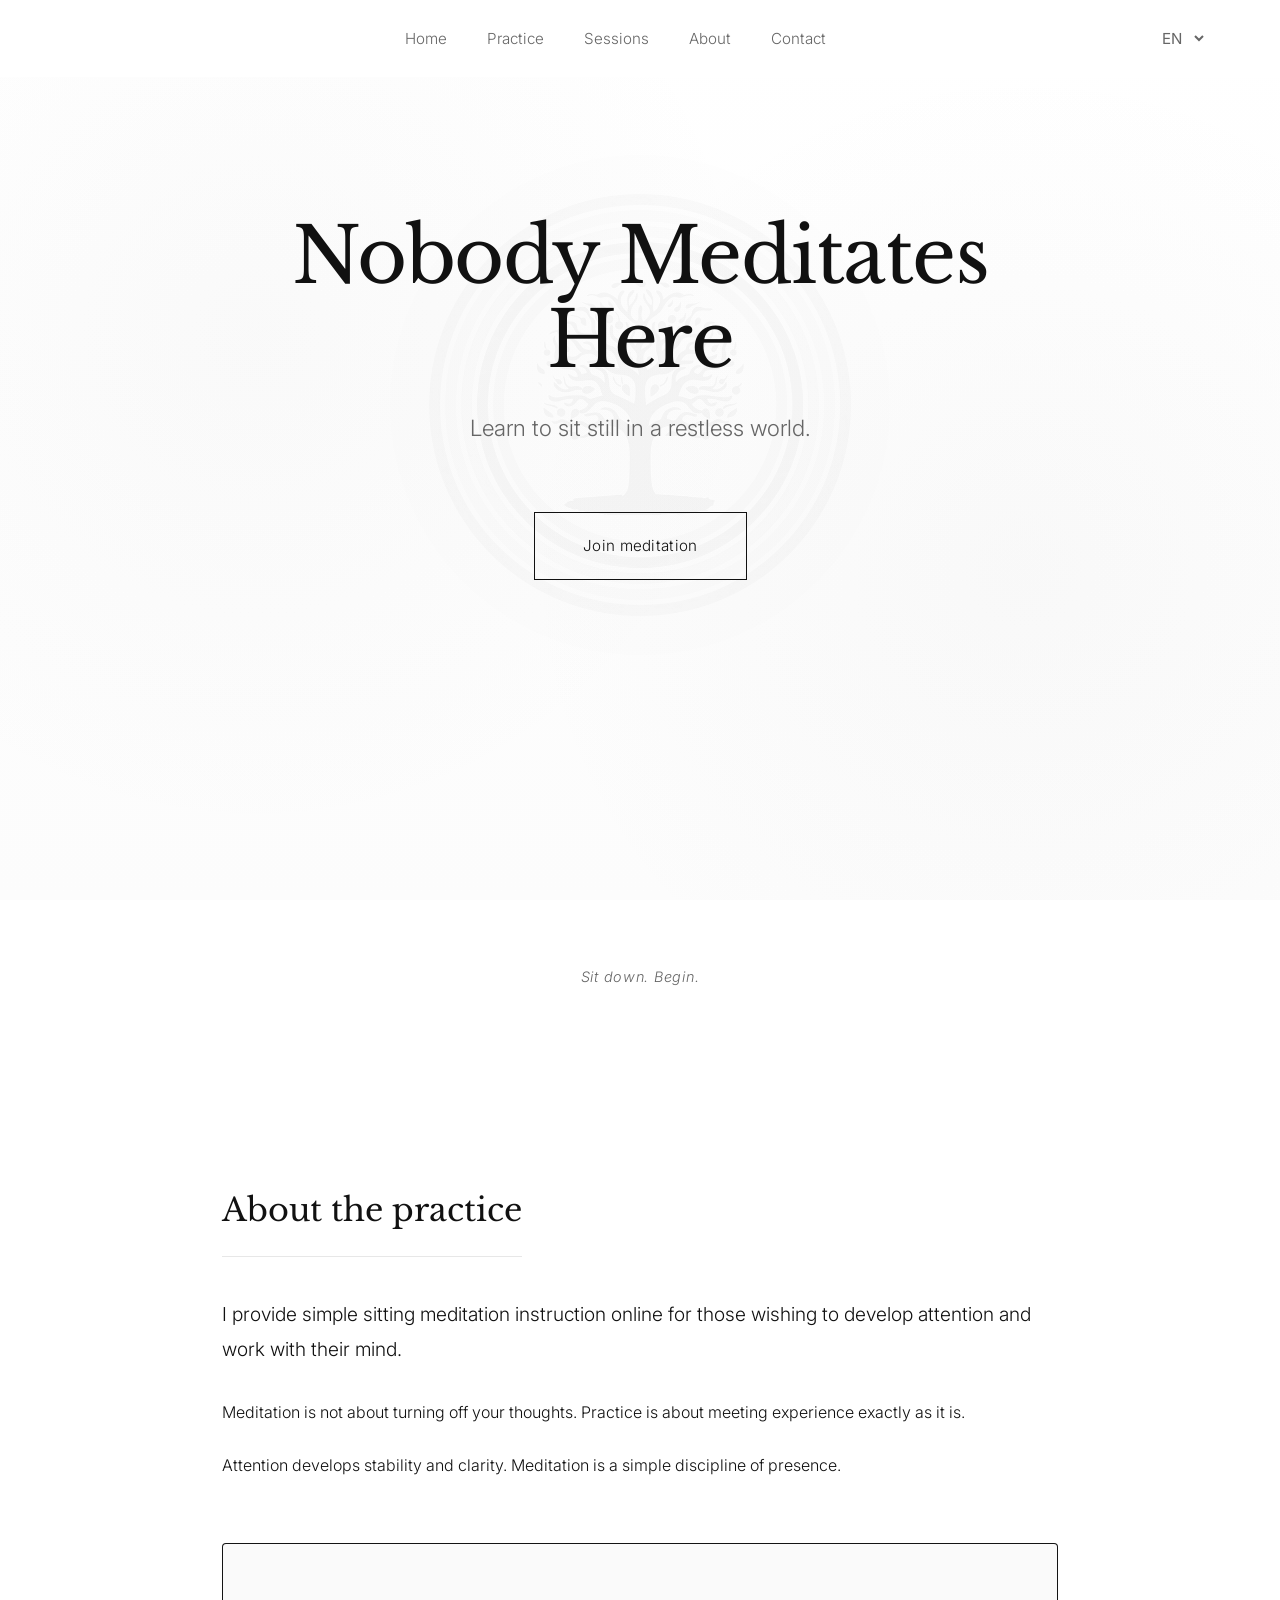
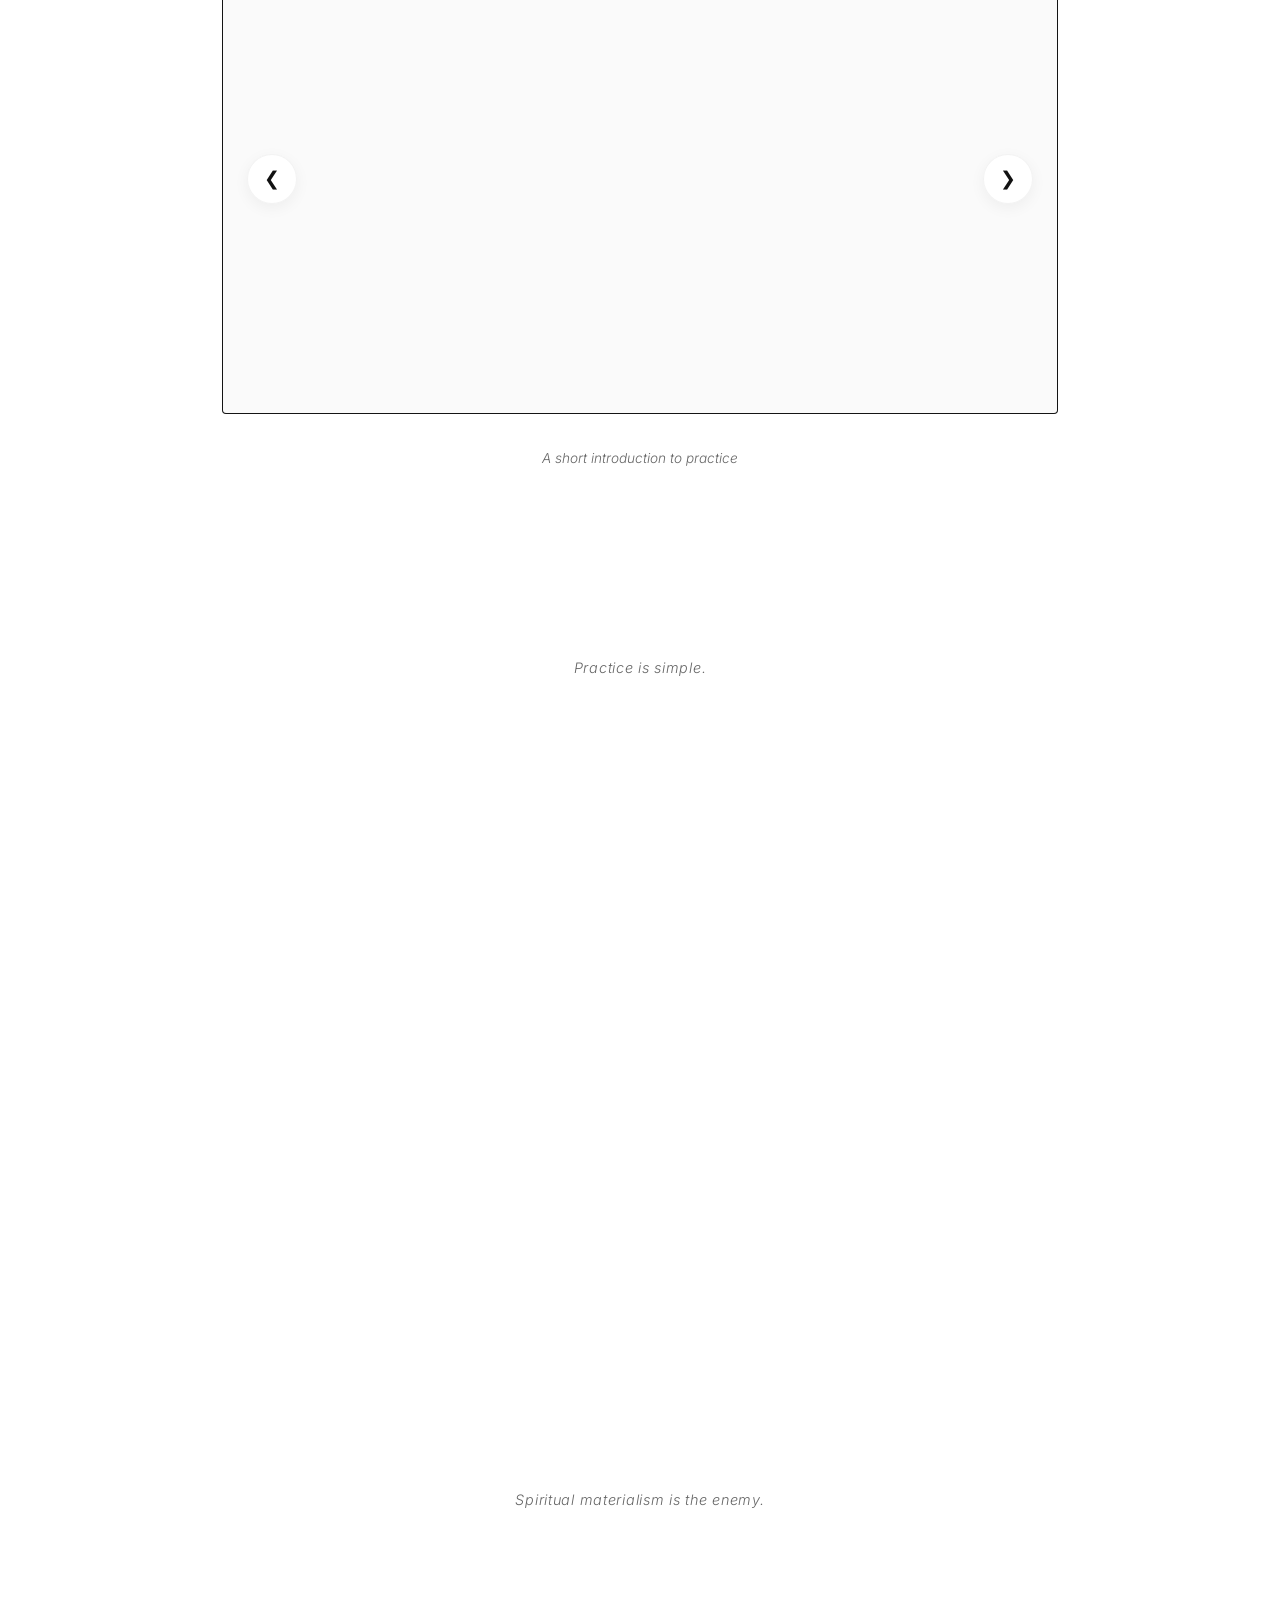
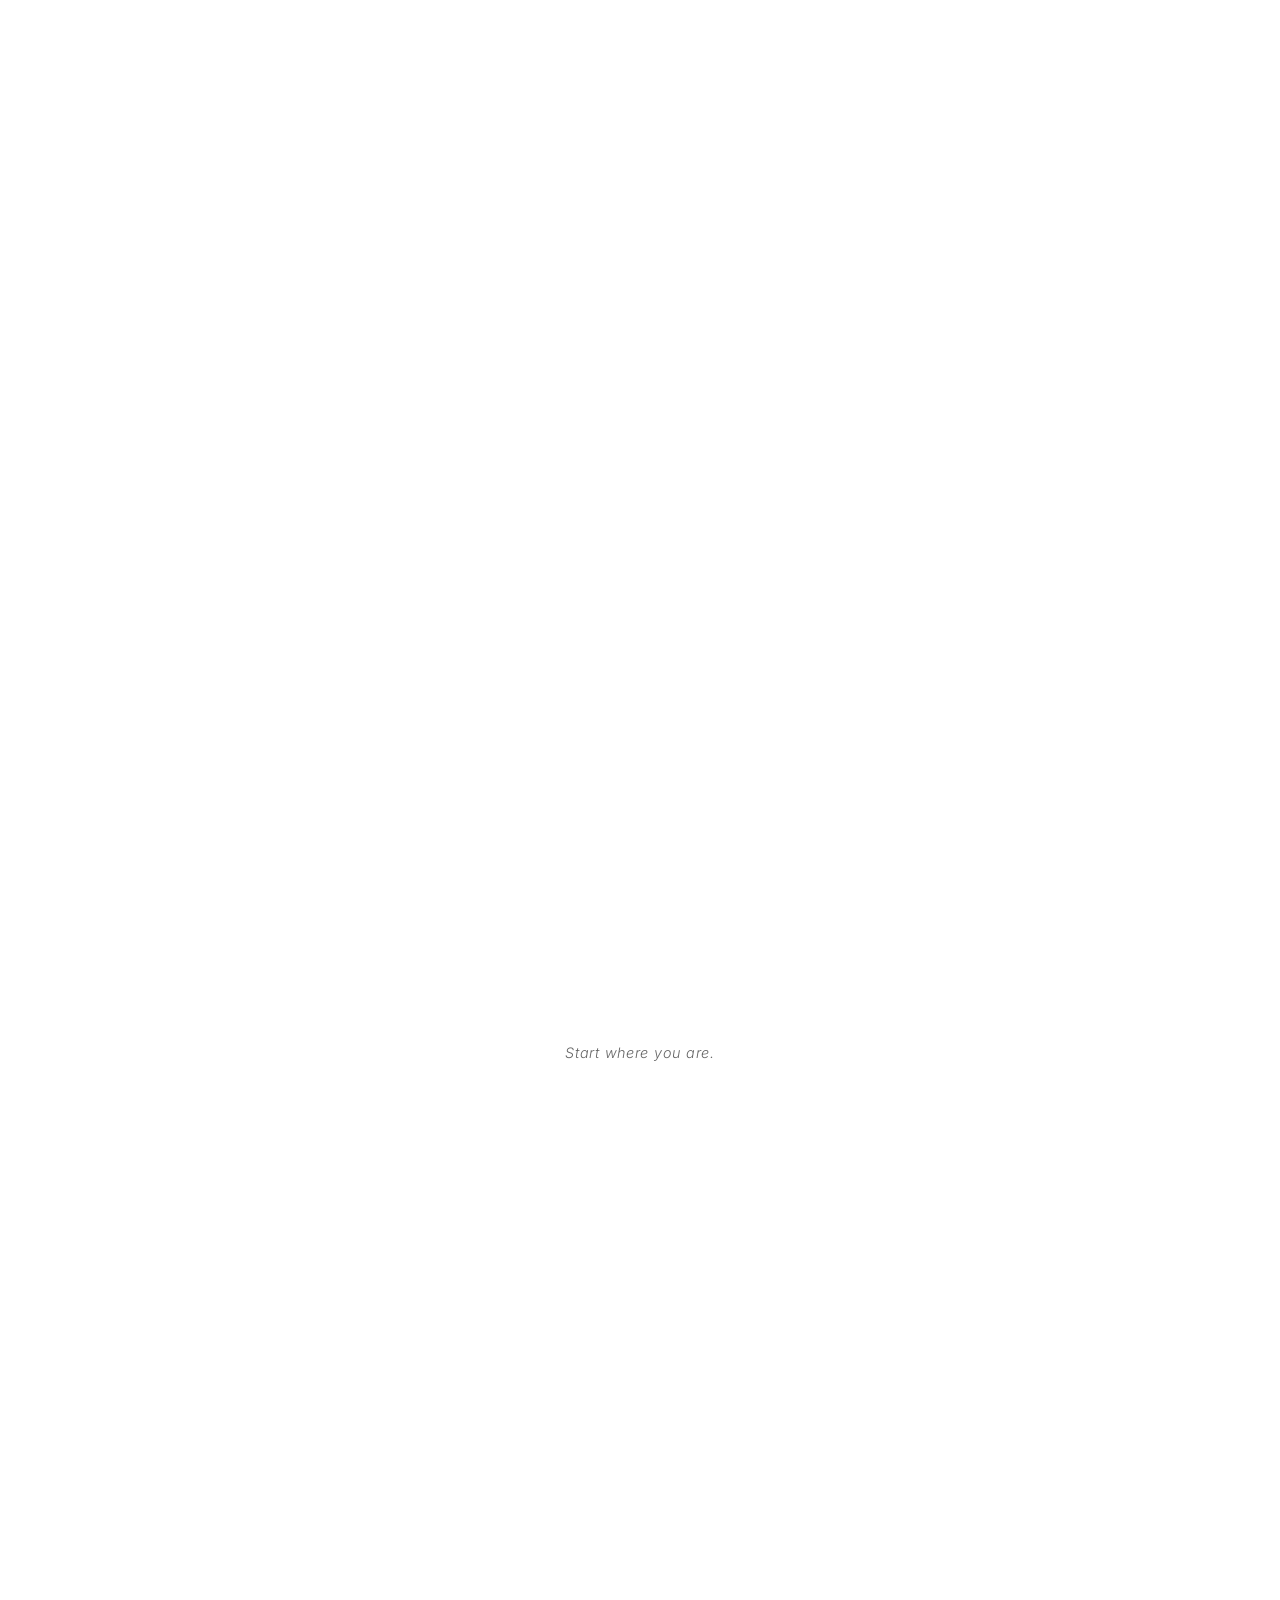
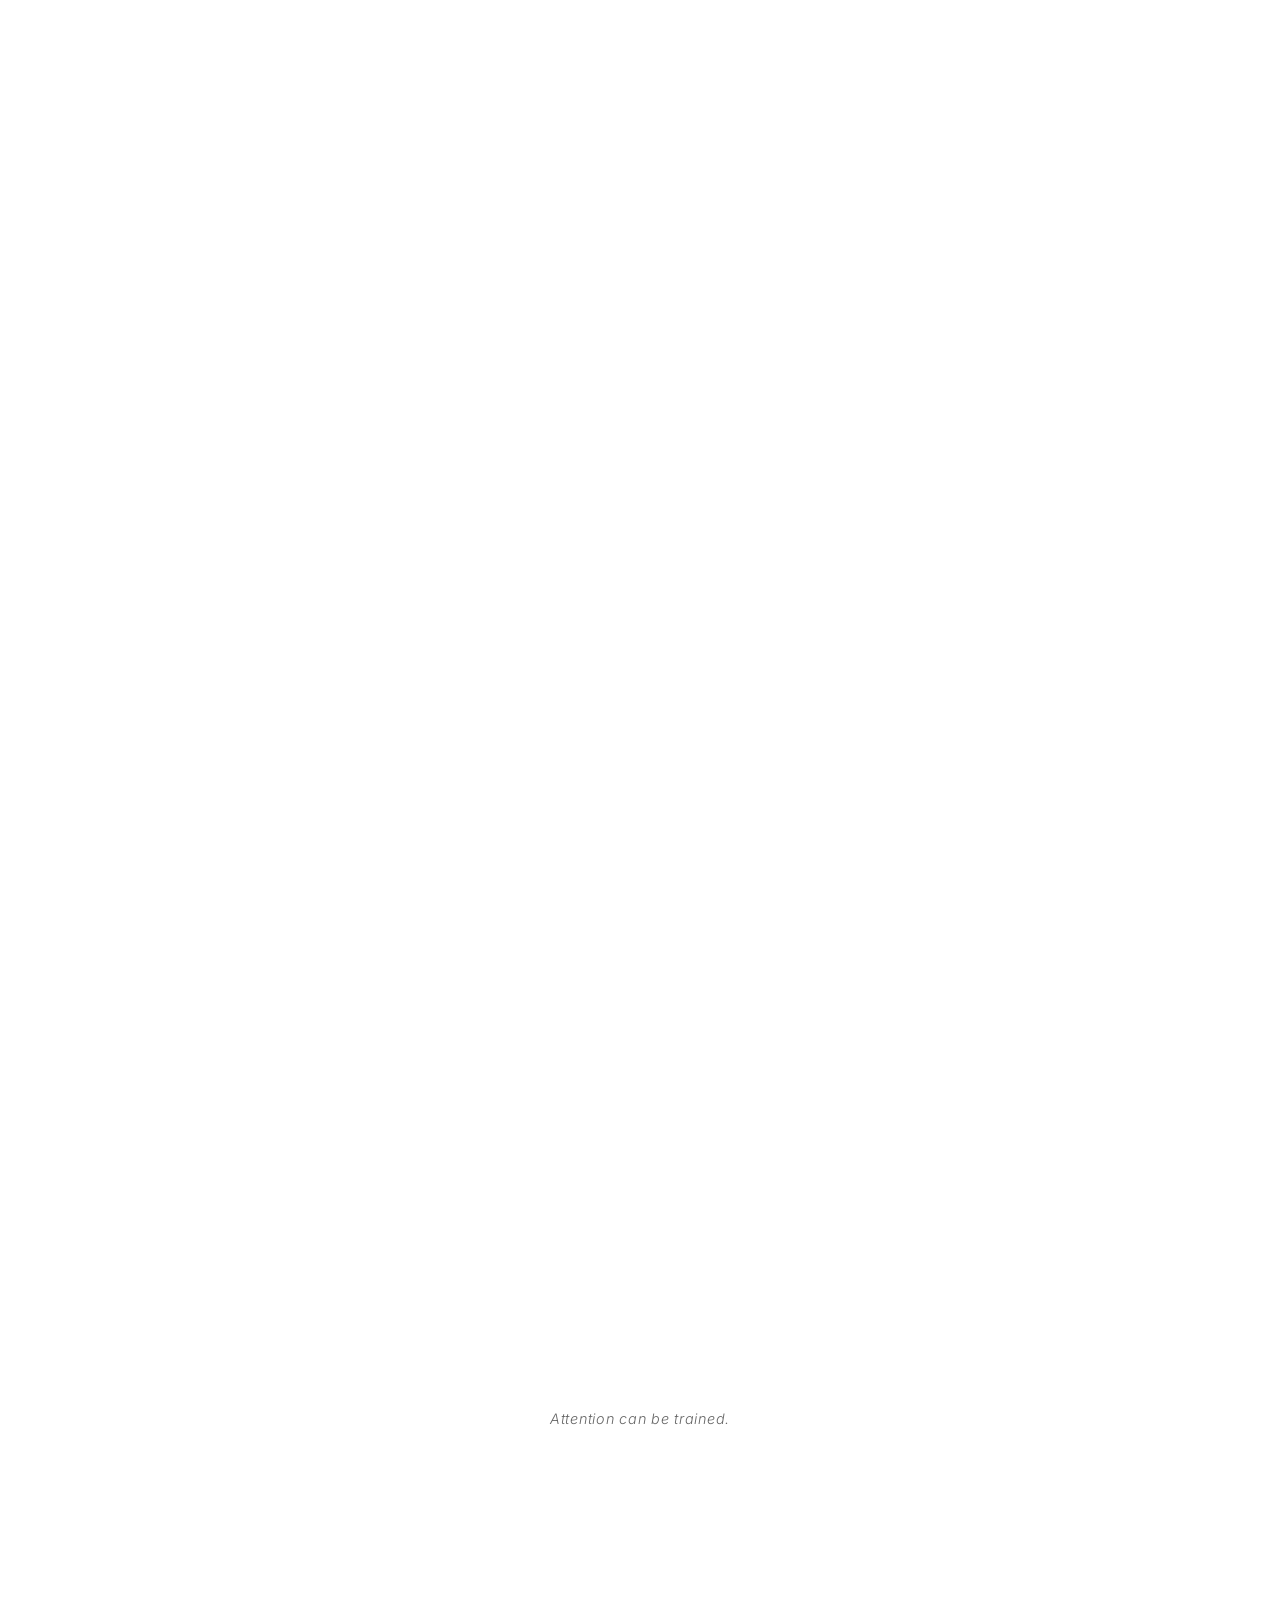
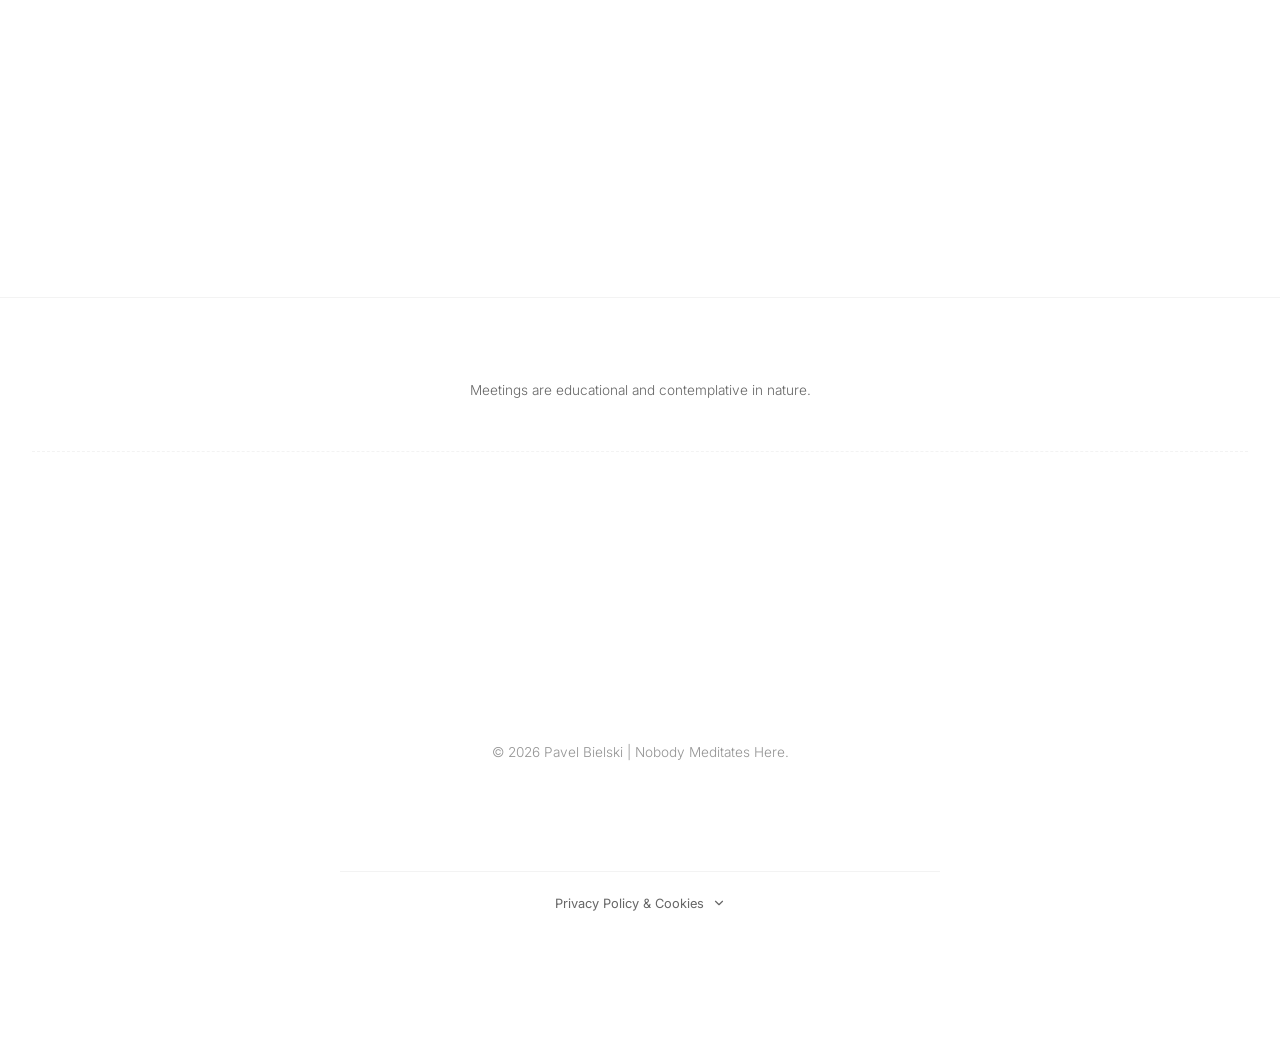
==== commit 267f299d: "Add files via upload" ====
--- a/index.html
+++ b/index.html
@@ -22,7 +22,7 @@
     <meta name="twitter:image" content="main.jpeg">
 
     <link rel="canonical" href="https://pavelbielski.com/">
-    <title>Nobody Meditates Here</title>
+    <title>Nobody Meditates Here | Pavel Bielski</title>
     
     <link rel="preload" href="logo.jpg" as="image">
     <link rel="preconnect" href="https://fonts.googleapis.com">
@@ -42,7 +42,7 @@
             --bg: #FFFFFF;
             --bg-light: #FAFAFA;
             --text: #111111;
-            --accent: #888888;
+            --accent: #666666;
             --bord: #4A2C2A; 
             --transition-slow: 0.8s cubic-bezier(0.25, 1, 0.5, 1);
             --transition-fast: 0.3s ease;
@@ -67,7 +67,6 @@
         h1, h2, h3 { font-family: 'Libre Baskerville', serif; font-weight: 400; }
         img, iframe, video { max-width: 100%; }
 
-        /* Optymalizacja Renderowania: Przeglądarka renderuje sekcje dopiero gdy są blisko ekranu */
         section { 
             padding: 8rem 2rem 6rem; 
             max-width: 900px; 
@@ -88,7 +87,6 @@
                         transform 0.8s cubic-bezier(0.21, 1.02, 0.73, 1);
             will-change: opacity, transform;
         }
-
         .reveal-up.is-revealed {
             opacity: 1;
             transform: translateY(0);
@@ -143,7 +141,6 @@
         p { margin-bottom: 1.5rem; }
         .lead { font-size: 1.2rem; color: var(--text); margin-bottom: 2rem; }
 
-        /* Przyciski */
         .btn { 
             display: inline-block; border: 1px solid var(--text); color: var(--text); padding: 1.2rem 3rem; text-decoration: none; 
             font-size: 0.95rem; transition: all 0.4s cubic-bezier(0.25, 1, 0.5, 1); background: transparent; cursor: pointer;
@@ -153,7 +150,6 @@
         .btn:hover::before, .btn:focus::before { left: 0; }
         .btn:hover, .btn:focus { color: var(--bg); border-color: var(--text); outline: none; box-shadow: 0 10px 30px rgba(0,0,0,0.1); transform: translateY(-2px); }
 
-        /* --- HERO SECTION Z LOGO JAKO ZNAK WODNY --- */
         .hero { text-align: center; display: flex; flex-direction: column; justify-content: center; align-items: center; min-height: 100vh; padding-top: 0; position: relative; content-visibility: visible; }
         .hero-watermark {
             position: absolute; top: 45%; left: 50%; transform: translate(-50%, -50%); width: 500px; height: 500px; object-fit: cover;
@@ -166,7 +162,7 @@
         /* ==========================================================================
            4. KOMPONENTY (KARTY, KARUZELE, ZDJĘCIA)
            ========================================================================== */
-        .grid { display: grid; grid-template-columns: repeat(auto-fit, minmax(280px, 1fr)); gap: 2rem; margin-top: 2rem; }
+        .grid { display: grid; grid-template-columns: repeat(3, 1fr) !important; gap: 2rem; margin-top: 2rem; }
         .card { padding: 3rem 2.5rem; background: rgba(250, 250, 250, 0.7); backdrop-filter: blur(10px); border: 1px solid rgba(136,136,136,0.1); transition: all 0.5s cubic-bezier(0.25, 1, 0.5, 1); }
         .card:hover { background: #FFFFFF; transform: translateY(-5px); box-shadow: 0 15px 40px rgba(0,0,0,0.04); border-color: rgba(136,136,136,0.2); }
         .card h3 { font-size: 1.1rem; margin-bottom: 1rem; color: var(--bord); }
@@ -217,7 +213,14 @@
         input, textarea { width: 100%; padding: 1.2rem 0; margin-bottom: 2.5rem; border: none; border-bottom: 1px solid rgba(136,136,136,0.3); background: transparent; font-family: inherit; font-size: 1rem; color: var(--text); transition: border-color var(--transition-fast), padding-left var(--transition-fast); border-radius: 0; appearance: none; }
         input:focus, textarea:focus { outline: none; border-bottom-color: var(--bord); padding-left: 10px; }
         textarea { height: 120px; resize: vertical; }
-        .honeypot-field { display: none !important; opacity: 0; position: absolute; top: 0; left: 0; height: 0; width: 0; z-index: -1; }
+        
+        .honeypot-field { 
+            position: absolute;
+            left: -9999px;
+            top: -9999px;
+            z-index: -1; 
+        }
+
         .form-status { margin-top: 1rem; font-size: 0.95rem; color: var(--bord); display: none; }
         .contact-info { margin-top: 4rem; font-size: 0.95rem; }
         .contact-info a { color: var(--text); text-decoration: none; border-bottom: 1px solid var(--accent); transition: border-color var(--transition-fast); padding-bottom: 2px; }
@@ -244,13 +247,38 @@
         .privacy-content.open { max-height: 300px; opacity: 1; padding: 1rem 0; }
 
         /* ==========================================================================
+           NOWA SEKCJA GALERII ZDJĘĆ (Zamiast wielkiej karuzeli)
+           ========================================================================== */
+        .gallery-grid {
+            display: grid;
+            grid-template-columns: repeat(3, 1fr) !important;
+            gap: 20px;
+            margin-top: 5rem;
+        }
+        .gallery-item {
+            width: 100%;
+            height: 280px;
+            object-fit: cover;
+            border-radius: 8px;
+            cursor: zoom-in;
+            opacity: 0.85;
+            transition: all 0.4s ease;
+            box-shadow: 0 4px 15px rgba(0,0,0,0.05);
+            background: var(--bg-light);
+        }
+        .gallery-item:hover {
+            opacity: 1;
+            transform: translateY(-5px);
+            box-shadow: 0 10px 25px rgba(0,0,0,0.1);
+        }
+
+        /* ==========================================================================
            RESPONSYWNOŚĆ (MOBILE FIRST)
            ========================================================================== */
         @media (max-width: 1000px) { nav ul { gap: 1.5rem; } }
         @media (max-width: 900px) {
             .about-flex { flex-direction: column; align-items: center; text-align: center; gap: 2.5rem; }
             .profile-img-wrapper { width: 100%; max-width: 400px; margin: 0 auto; }
-            .grid { grid-template-columns: 1fr; }
         }
         @media (max-width: 768px) { 
             .nav-container { flex-direction: column; gap: 1rem; padding: 1rem; justify-content: center; }
@@ -258,14 +286,11 @@
             nav a { font-size: 0.85rem; }
             section { padding: 6rem 1.5rem 3rem; }
             .carousel-wrapper { margin: 2rem 0; }
-            .native-carousel-track img { height: 100%; width: 100%; aspect-ratio: auto; max-height: 60vh; object-fit: contain; background: var(--bg-light); }
+
             .lightbox-close { top: 15px; right: 25px; font-size: 2.5rem; }
             .lightbox-btn { font-size: 2rem; padding: 0.5rem; }
             .lightbox-btn.prev { left: 0.5rem; }
             .lightbox-btn.next { right: 0.5rem; }
-            .nc-btn { width: 35px !important; height: 35px !important; font-size: 1rem !important; display: block !important; }
-            .nc-btn.prev { left: 0.5rem !important; }
-            .nc-btn.next { right: 0.5rem !important; }
             .carousel-btn { width: 45px; height: 45px; font-size: 1.2rem; }
             .carousel-btn.prev { left: 0.5rem; }
             .carousel-btn.next { right: 0.5rem; }
@@ -279,24 +304,10 @@
             .hero-watermark { width: 250px; height: 250px; }
         }
 
-        /* Styl natywnej galerii */
-        .native-carousel-wrapper { position: relative; width: 100%; border: 1px solid rgba(136,136,136,0.15); border-radius: 4px; overflow: hidden; }
-        .native-carousel-track { display: flex !important; overflow-x: auto !important; scroll-snap-type: x mandatory !important; scroll-behavior: smooth !important; -webkit-overflow-scrolling: touch; scrollbar-width: none; }
-        .native-carousel-track::-webkit-scrollbar { display: none; }
-        .native-carousel-track img { flex: 0 0 100% !important; scroll-snap-align: center !important; height: 600px !important; object-fit: cover !important; cursor: zoom-in; display: block; }
-        .nc-btn { position: absolute; top: 50%; transform: translateY(-50%); background: rgba(255, 255, 255, 0.9); border: 1px solid #ddd; width: 45px; height: 45px; border-radius: 50%; cursor: pointer; z-index: 10; }
-        .nc-btn.prev { left: 1rem; }
-        .nc-btn.next { right: 1rem; }
-        @media (max-width: 768px) { .native-carousel-track img { height: 400px !important; } }
-
-        /* Styl Cytatu pod Galerią */
         .quote-wrapper { margin: 4rem auto 0; text-align: center; max-width: 600px; }
         .quote-wrapper blockquote { font-family: 'Libre Baskerville', serif; font-size: 1.3rem; font-style: italic; color: var(--bord); line-height: 1.6; margin-bottom: 1rem; }
         .quote-wrapper cite { font-size: 0.85rem; color: var(--accent); text-transform: uppercase; letter-spacing: 0.1em; font-style: normal; }
 
-        /* ==========================================================================
-           KAFELKI ARTYKUŁÓW
-           ========================================================================== */
         #articles { max-width: 1100px !important; margin: 0 auto; padding: 4rem 2rem; }
         #articles .grid { display: grid !important; grid-template-columns: repeat(3, 1fr) !important; gap: 20px; }
         .article-card { position: relative; display: flex !important; flex-direction: column; height: 280px; border-radius: 8px; overflow: hidden; text-decoration: none; background: #000; transition: all 0.4s ease; }
@@ -307,15 +318,66 @@
         .article-content { position: absolute; bottom: 0; left: 0; width: 100%; padding: 20px; z-index: 2; }
         .article-content h3 { font-family: 'Inter', sans-serif; font-size: 1.1rem !important; color: #FFFFFF; line-height: 1.4; margin: 0; font-weight: 600; text-shadow: 0 1px 5px rgba(0,0,0,0.3); }
         .article-content p, .article-content span.tr { display: none !important; }
-        @media (max-width: 1024px) { #articles .grid { grid-template-columns: repeat(2, 1fr) !important; } }
-        @media (max-width: 768px) { #articles .grid { grid-template-columns: 1fr !important; } .article-card { height: 240px; } .article-content h3 { font-size: 1.05rem !important; } }
-
-        /* KONTENER DLA LOGO I NAPISU W STOPCE */
+
+        /* ==========================================================================
+           WYMUSZENIE 3 KOLUMN I SKALOWANIE W DÓŁ (ZMNIEJSZANIE)
+           ========================================================================== */
+        @media (max-width: 1024px) {
+            .grid, .gallery-grid, #articles .grid { gap: 15px !important; }
+            .article-card { height: 200px; }
+            .gallery-item { height: 180px; }
+            .article-content h3 { font-size: 0.95rem !important; }
+        }
+
+        @media (max-width: 768px) { 
+            .grid, .gallery-grid, #articles .grid { gap: 8px !important; }
+            
+            .card { padding: 1.5rem 1rem; }
+            .card h3 { font-size: 0.85rem; margin-bottom: 0.5rem; }
+            .card p { font-size: 0.75rem; line-height: 1.4; }
+
+            .gallery-item { height: 120px; border-radius: 4px; }
+            .article-card { height: 140px; border-radius: 4px; }
+            
+            .article-content { padding: 8px; }
+            .article-content h3 { 
+                font-size: 0.75rem !important; 
+                line-height: 1.2; 
+                margin-bottom: 0;
+            }
+        }
+
+        @media (max-width: 480px) {
+            .grid, .gallery-grid, #articles .grid { gap: 4px !important; }
+            
+            .card { padding: 1rem 0.5rem; }
+            .card h3 { font-size: 0.7rem; }
+            .card p { font-size: 0.65rem; }
+
+            .gallery-item { height: 90px; }
+            .article-card { height: 110px; }
+            
+            .article-content { padding: 5px; }
+            .article-content h3 { font-size: 0.6rem !important; }
+        }
+
         .footer-brand-block { display: flex; align-items: center; justify-content: center; gap: 15px; margin-top: 1.5rem; text-decoration: none; cursor: pointer; }
         .footer-brand-logo { width: 50px; height: 50px; display: block; border-radius: 12px; object-fit: cover; border: 1px solid rgba(136, 136, 136, 0.1); }
         .footer-brand-name { font-family: 'Libre Baskerville', serif; font-size: 1.1rem; color: var(--text); font-weight: 400; letter-spacing: -0.01em; transition: none; }
         @media (max-width: 360px) { .footer-brand-block { flex-direction: column; gap: 10px; } }
     </style>
+
+    <script>
+        (function() {
+            let savedLang = localStorage.getItem('preferredLang');
+            if (!savedLang) {
+                const userLangShort = (navigator.language || navigator.userLanguage || "en").toLowerCase().substring(0, 2);
+                savedLang = (userLangShort === 'pl' || userLangShort === 'ru') ? userLangShort : 'en';
+                localStorage.setItem('preferredLang', savedLang);
+            }
+            document.documentElement.lang = savedLang;
+        })();
+    </script>
 </head>
 <body>
 
@@ -389,10 +451,6 @@
             <div class="card">
                 <h3 class="tr" data-en="Meditation for beginners" data-pl="Medytacja dla początkujących" data-ru="Медитация для начинающих">Meditation for beginners</h3>
                 <p class="tr" data-en="Introduction to shamatha practice." data-pl="Wprowadzenie do praktyki shamatha." data-ru="Введение в практику шаматха.">Introduction to shamatha practice.</p>
-            </div>
-            <div class="card">
-                <h3 class="tr" data-en="Small practice groups" data-pl="Małe grupy praktyki" data-ru="Малые группы практики">Small practice groups</h3>
-                <p class="tr" data-en="For students, focused on stability." data-pl="Dla studentów, ukierunkowane na stabilność." data-ru="Для студентов, с акцентом на стабильность.">For students, focused on stability.</p>
             </div>
             <div class="card">
                 <h3 class="tr" data-en="Individual guidance" data-pl="Indywidualne instrukcje" data-ru="Индивидуальное руководство">Individual guidance</h3>
@@ -446,23 +504,19 @@
 
         <div class="certificate-wrapper">
             <div class="certificate-images-container">
-                <img src="certyfikat.jpg" alt="Certyfikat instruktora medytacji 1" class="certificate-img" onclick="openLightbox(this)" loading="lazy" decoding="async">
-                <img src="certyfikat2.jpg" alt="Certyfikat instruktora medytacji 2" class="certificate-img" onclick="openLightbox(this)" loading="lazy" decoding="async">
+                <img src="certyfikat.jpg" alt="Certyfikat 1" class="certificate-img" onclick="openLightbox(this)" loading="lazy" decoding="async">
+                <img src="certyfikat2.jpg" alt="Certyfikat 2" class="certificate-img" onclick="openLightbox(this)" loading="lazy" decoding="async">
             </div>
-            <p class="media-caption tr" data-en="Certificates confirming my meditation instructor skills." data-pl="Certyfikaty potwierdzające moje umiejętności instruktorskie." data-ru="Сертификаты, подтверждающие мои навыки инструктора по медитации.">Certyfikaty potwierdzające moje umiejętności instruktorskie.</p>
-        </div>
-
-        <div class="native-carousel-wrapper" style="margin-top: 5rem;">
-            <button class="nc-btn prev">&#10094;</button>
-            <div class="native-carousel-track">
-                <img src="IMG_4699.jpeg" alt="Meditation Practice 1" onclick="openLightbox(this)" loading="lazy" decoding="async">
-                <img src="IMG_5149.jpeg" alt="Meditation Practice 2" onclick="openLightbox(this)" loading="lazy" decoding="async">
-                <img src="IMG_8623.jpeg" alt="Meditation Practice 3" onclick="openLightbox(this)" loading="lazy" decoding="async">
-            </div>
-            <button class="nc-btn next">&#10095;</button>
-        </div>
-
-        <div class="quote-wrapper">
+            <p class="media-caption tr" data-en="My Certificates." data-pl="Moje certyfikaty." data-ru="Мои сертификаты."> Moje certyfikaty.</p>
+        </div>
+
+        <div class="gallery-grid">
+            <img src="IMG_4699.jpeg" alt="Meditation Practice 1" class="gallery-item" onclick="openLightbox(this)" loading="lazy" decoding="async">
+            <img src="IMG_5149.jpeg" alt="Meditation Practice 2" class="gallery-item" onclick="openLightbox(this)" loading="lazy" decoding="async">
+            <img src="IMG_8623.jpeg" alt="Meditation Practice 3" class="gallery-item" onclick="openLightbox(this)" loading="lazy" decoding="async">
+        </div>
+
+<div class="quote-wrapper">
             <blockquote class="tr" 
                         data-en="&quot;Sitting quietly, doing nothing, Spring comes, and the grass grows, by itself.&quot;" 
                         data-pl="&quot;Siedząc cicho, nic nie robiąc, nadchodzi wiosna, a trawa rośnie sama.&quot;" 
@@ -470,6 +524,10 @@
                 "Siedząc cicho, nic nie robiąc, nadchodzi wiosna, a trawa rośnie sama."
             </blockquote>
             <cite class="tr" data-en="— Zen Proverb" data-pl="— Przysłowie Zen" data-ru="— Дзенская пословица">— Przysłowie Zen</cite>
+        </div>
+        
+        <div style="text-align: center; margin-top: 3rem;">
+            <a href="#articles" class="btn tr" data-en="Read my articles" data-pl="Przeczytaj moje artykuły" data-ru="Читать мои статьи">Przeczytaj moje artykuły</a>
         </div>
     </section>
 
@@ -529,7 +587,7 @@
             <a href="article5.html" class="article-card">
                 <img src="article5.jpg" alt="Mit zachodu słońca" class="article-img" loading="lazy" decoding="async">
                 <div class="article-content">
-                    <p class="tr" style="font-size: 0.8rem; color: var(--accent); margin-bottom: 0.5rem;" data-en="Practice & Discomfort" data-pl="Praktyka i Dyskomfort" data-ru="Практика и Дискомфорт">Praktyka i Dyskomfort</p>
+                    <p class="tr" style="font-size: 0.8rem; color: var(--accent); margin-bottom: 0.5rem;" data-en="Practice & Discomfort" data-pl="Praktyka i Dyskomfort" data-ru="Практика i Дискомфорт">Praktyka i Dyskomfort</p>
                     <h3 class="tr" style="font-size: 1.2rem; margin-bottom: 1rem; line-height: 1.4;" data-en="The Sunset Myth. Discomfort as a Path to Awakening" data-pl="Mit zachodu słońca. Dyskomfort jako ścieżka do przebudzenia" data-ru="Миф о закате. Дискомфорт как путь к пробуждению">
                         Mit zachodu słońca. Dyskomfort jako ścieżka do przebudzenia
                     </h3>
@@ -554,19 +612,19 @@
         <h2 class="tr" data-en="Contact" data-pl="Kontakt" data-ru="Контакты">Contact</h2>
         <p class="tr" data-en="Leave a message if you want to join a session or have questions about the practice." data-pl="Zostaw wiadomość, jeśli chcesz dołączyć do spotkania lub masz pytania o praktykę." data-ru="Оставьте сообщение, если хотите присоединиться к сессии или у вас есть вопросы о практике.">Leave a message if you want to join a session or have questions about the practice.</p>
         
-        <form id="contactForm">
-            <input type="text" name="_honey" id="honeypot" class="honeypot-field" tabindex="-1" autocomplete="off" aria-hidden="true">
-
-            <input type="text" id="contactName" class="tr-ph" data-en="Name" data-pl="Imię" data-ru="Имя" placeholder="Name" required>
-            <input type="email" id="contactEmail" class="tr-ph" data-en="Email" data-pl="Email" data-ru="Email" placeholder="Email" required>
-            <textarea id="contactMessage" class="tr-ph" data-en="Message" data-pl="Wiadomość" data-ru="Сообщение" placeholder="Message" required></textarea>
+        <form id="contactForm" action="https://formspree.io/f/mlgaqkjd" method="POST">
+            <input type="text" name="_gotcha" id="honeypot" class="honeypot-field" tabindex="-1" autocomplete="off" aria-hidden="true">
+
+            <input type="text" name="name" id="contactName" class="tr-ph" data-en="Name" data-pl="Imię" data-ru="Имя" placeholder="Name" required>
+            <input type="email" name="email" id="contactEmail" class="tr-ph" data-en="Email" data-pl="Email" data-ru="Email" placeholder="Email" required>
+            <textarea name="message" id="contactMessage" class="tr-ph" data-en="Message" data-pl="Wiadomość" data-ru="Сообщение" placeholder="Message" required></textarea>
             <button type="submit" class="btn tr" data-en="Send message" data-pl="Wyślij wiadomość" data-ru="Отправить сообщение">Send message</button>
-            <p id="formStatus" class="form-status tr" data-en="Opening your email client..." data-pl="Otwieranie programu pocztowego..." data-ru="Открытие почтового клиента...">Opening your email client...</p>
+            <p id="formStatus" class="form-status tr" data-en="Message sent successfully!" data-pl="Wiadomość została wysłana!" data-ru="Сообщение успешно отправлено!">Message sent successfully!</p>
         </form>
 
         <div class="contact-info">
             <p>Email: <a href="mailto:pspirydonau@gmail.com">pspirydonau@gmail.com</a></p>
-            <p>Zoom: <span class="tr" data-en="Link provided after contact" data-pl="Link podawany po kontakcie" data-ru="Ссылка предоставляется по контакcie">Link provided after contact</span></p>
+            <p>Zoom: <span class="tr" data-en="Link provided after contact" data-pl="Link podawany po kontakcie" data-ru="Ссылка предоставляется по контакте">Link provided after contact</span></p>
         </div>
     </section>
 
@@ -594,17 +652,16 @@
                 </a>
             </div>
 
-            <a href="#" target="_blank" rel="noopener noreferrer" class="support-btn" aria-label="Support the project">
-                <svg viewBox="0 0 24 24" fill="none" stroke="currentColor" stroke-width="1.5" stroke-linecap="round" stroke-linejoin="round">
-                    <path d="M18 8h1a4 4 0 0 1 0 8h-1"></path>
-                    <path d="M2 8h16v9a4 4 0 0 1-4 4H6a4 4 0 0 1-4-4V8z"></path>
-                    <line x1="6" y1="1" x2="6" y2="4"></line>
-                    <line x1="10" y1="1" x2="10" y2="4"></line>
-                    <line x1="14" y1="1" x2="14" y2="4"></line>
-                </svg>
-                <span class="tr" data-en="Buy me a coffee" data-pl="Postaw mi kawę" data-ru="Купить мне кофе">Buy me a coffee</span>
-            </a>
-        </div>
+<a href="https://www.buymeacoffee.com/pavelbielski" target="_blank" rel="noopener noreferrer" class="support-btn" aria-label="Support the project">
+    <svg viewBox="0 0 24 24" fill="none" stroke="currentColor" stroke-width="1.5" stroke-linecap="round" stroke-linejoin="round">
+        <path d="M18 8h1a4 4 0 0 1 0 8h-1"></path>
+        <path d="M2 8h16v9a4 4 0 0 1-4 4H6a4 4 0 0 1-4-4V8z"></path>
+        <line x1="6" y1="1" x2="6" y2="4"></line>
+        <line x1="10" y1="1" x2="10" y2="4"></line>
+        <line x1="14" y1="1" x2="14" y2="4"></line>
+    </svg>
+    <span class="tr" data-en="Buy me a coffee" data-pl="Postaw mi kawę" data-ru="Купить мне кофе">Buy me a coffee</span>
+</a>
 
         <p class="footer-copyright">&copy; <span id="current-year"></span> Pavel Bielski | Nobody Meditates Here.</p>
         
@@ -622,9 +679,9 @@
             </button>
             <div id="privacy-content" class="privacy-content">
                 <p class="tr" data-en="This website does not use tracking cookies or collect personal data for marketing purposes. Any information provided via email is used strictly for communication regarding meditation sessions." 
-                   data-pl="Ta strona nie używa śledzących plików cookies ani nie zbiera danych osobowych w celach marketingowych. Wszelkie informacje podane poprzez e-mail są wykorzystywane wyłącznie do komunikacji dotyczącej sesji medytacyjnych." 
-                   data-ru="Этот сайт не использует отслеживающие файлы cookie и не собирает личные данные в маркетинговых целях. Любая информация, предоставленная по электронной почте, используется исключительно для связи по поводу сессий медитации.">
-                   This website does not use tracking cookies or collect personal data for marketing purposes. Any information provided via email is used strictly for communication regarding meditation sessions.
+                   data-pl="Ta strona nie używa śledzących plików cookies ani nie zbiera danych osobowych w celach marketingowych. Wszelkie informacje podane poprzez formularz są wykorzystywane wyłącznie do komunikacji dotyczącej sesji medytacyjnych." 
+                   data-ru="Этот сайт не использует отслеживающие файлы cookie и не собирает личные данные в маркетинговых целях. Любая информация, предоставленная через форму, используется исключительно для связи по поводу сессий медитации.">
+                    This website does not use tracking cookies or collect personal data for marketing purposes. Any information provided via email is used strictly for communication regarding meditation sessions.
                 </p>
             </div>
         </div>
@@ -632,7 +689,7 @@
 
     <script>
         /* ==========================================================================
-           1. AUTOMATYCZNE WYKRYWANIE JĘZYKA (Samograj) + Pamięć LocalStorage
+           1. AUTOMATYCZNE WYKRYWANIE JĘZYKA
            ========================================================================== */
         const langSelect = document.getElementById('langSelect');
         const elementsToTranslate = document.querySelectorAll('.tr');
@@ -651,14 +708,7 @@
         }
 
         document.addEventListener("DOMContentLoaded", () => {
-            let savedLang = localStorage.getItem('preferredLang');
-            
-            if (!savedLang) {
-                const userLangFull = navigator.language || navigator.userLanguage || "en";
-                const userLangShort = userLangFull.toLowerCase().substring(0, 2);
-                savedLang = (userLangShort === 'pl' || userLangShort === 'ru') ? userLangShort : 'en';
-            }
-            
+            let savedLang = document.documentElement.lang || "en";
             changeLanguage(savedLang);
             document.getElementById('current-year').textContent = new Date().getFullYear();
         });
@@ -682,13 +732,12 @@
         /* ==========================================================================
            3. EFEKTY POJAWIANIA SIĘ (Fancy Scroll Reveal ze Staggerem)
            ========================================================================== */
-        // Znajdujemy wszystkie znaczące elementy na stronie do animacji
         const selectorsToReveal = [
             '.hero h1', '.hero p', '.hero .btn',
             '.microtext', 'h2', '.lead', 'section p:not(.lead)', 
-            '.carousel-wrapper', '.native-carousel-wrapper',
+            '.carousel-wrapper',
             '.card', '.profile-img', '.certificate-img', 
-            '.collage-grid img', '.quote-wrapper', '.article-card',
+            '.collage-grid img', '.gallery-item', '.quote-wrapper', '.article-card',
             'form input', 'form textarea', 'form button', '.contact-info', 
             '.social-title', '.social-links a', '.support-btn', '.footer-brand-block'
         ];
@@ -696,8 +745,8 @@
         const revealElements = document.querySelectorAll(selectorsToReveal.join(', '));
         
         const revealOptions = {
-            threshold: 0.1, // Element odpala się, gdy 10% jest widoczne
-            rootMargin: "0px 0px -50px 0px" // Odpala lekko powyżej dolnej krawędzi ekranu
+            threshold: 0.1, 
+            rootMargin: "0px 0px -50px 0px"
         };
 
         const revealObserver = new IntersectionObserver((entries, observer) => {
@@ -710,15 +759,12 @@
         }, revealOptions);
 
         revealElements.forEach(el => {
-            el.classList.add('reveal-up'); // Dodajemy klasę startową CSS
-            
-            // Kaskadowe opóźnienie (stagger) dla elementów zgrupowanych
-            if(el.closest('.grid') || el.closest('.collage-grid') || el.closest('.certificate-images-container') || el.closest('.social-links') || el.tagName === 'INPUT' || el.tagName === 'TEXTAREA' || el.tagName === 'BUTTON') {
+            el.classList.add('reveal-up'); 
+            if(el.closest('.grid') || el.closest('.collage-grid') || el.closest('.gallery-grid') || el.closest('.certificate-images-container') || el.closest('.social-links') || el.tagName === 'INPUT' || el.tagName === 'TEXTAREA' || el.tagName === 'BUTTON') {
                 const siblings = Array.from(el.parentElement.children);
                 const index = siblings.indexOf(el);
-                el.style.transitionDelay = `${index * 0.12}s`; // Szybki odstęp między kafelkami
+                el.style.transitionDelay = `${index * 0.12}s`; 
             }
-            
             revealObserver.observe(el);
         });
 
@@ -775,7 +821,7 @@
         );
 
         /* ==========================================================================
-           6. ZAAWANSOWANY LIGHTBOX (Zaktualizowany dla Kolażu i Galerii)
+           6. ZAAWANSOWANY LIGHTBOX
            ========================================================================== */
         const lightbox = document.getElementById('lightbox');
         const lightboxImg = document.getElementById('lightbox-img');
@@ -784,7 +830,7 @@
         let currentLightboxIndex = 0;
 
         window.addEventListener('DOMContentLoaded', () => {
-            const slides = document.querySelectorAll('.native-carousel-track img, .collage-grid img, .certificate-img');
+            const slides = document.querySelectorAll('.gallery-item, .collage-grid img, .certificate-img');
             slides.forEach(img => {
                 originalImages.push(img.src);
             });
@@ -830,41 +876,12 @@
         });
 
         /* ==========================================================================
-           7. OBSŁUGA STRZAŁEK W GALERIACH NATYWNYCH (NIESKOŃCZONA PĘTLA)
-           ========================================================================== */
-        document.addEventListener("DOMContentLoaded", () => {
-            const carousels = document.querySelectorAll('.native-carousel-wrapper');
-            
-            carousels.forEach(wrapper => {
-                const track = wrapper.querySelector('.native-carousel-track');
-                const btnNext = wrapper.querySelector('.nc-btn.next');
-                const btnPrev = wrapper.querySelector('.nc-btn.prev');
-
-                if (track && btnNext && btnPrev) {
-                    btnNext.addEventListener('click', () => {
-                        if (track.scrollLeft + track.clientWidth >= track.scrollWidth - 10) {
-                            track.scrollTo({ left: 0, behavior: 'smooth' });
-                        } else {
-                            track.scrollBy({ left: track.clientWidth, behavior: 'smooth' });
-                        }
-                    });
-                    
-                    btnPrev.addEventListener('click', () => {
-                        if (track.scrollLeft <= 10) {
-                            track.scrollTo({ left: track.scrollWidth, behavior: 'smooth' });
-                        } else {
-                            track.scrollBy({ left: -track.clientWidth, behavior: 'smooth' });
-                        }
-                    });
-                }
-            });
-        });
-
-        /* ==========================================================================
-           8. FUNKCJONALNOŚĆ FORMULARZA KONTAKTOWEGO (Mailto + Honeypot)
-           ========================================================================== */
-        document.getElementById('contactForm').addEventListener('submit', function(e) {
+           7. FUNKCJONALNOŚĆ FORMULARZA (AJAX - FORMSPREE)
+           ========================================================================== */
+        document.getElementById('contactForm').addEventListener('submit', async function(e) {
             e.preventDefault();
+            const form = this;
+            const statusEl = document.getElementById('formStatus');
             
             const honeypot = document.getElementById('honeypot').value;
             if (honeypot !== "") {
@@ -872,27 +889,37 @@
                 return false;
             }
             
-            const name = document.getElementById('contactName').value.trim();
-            const email = document.getElementById('contactEmail').value.trim();
-            const message = document.getElementById('contactMessage').value.trim();
-            
-            const destinationEmail = 'pspirydonau@gmail.com';
-            const subject = encodeURIComponent(`Contact from ${name} via Nobody Meditates Here`);
-            const body = encodeURIComponent(`Name: ${name}\nEmail: ${email}\n\nMessage:\n${message}`);
-            
-            const statusEl = document.getElementById('formStatus');
-            statusEl.style.display = 'block';
-            
-            window.location.href = `mailto:${destinationEmail}?subject=${subject}&body=${body}`;
-            
-            setTimeout(() => {
-                this.reset();
-                statusEl.style.display = 'none';
-            }, 3000);
+            const data = new FormData(form);
+            
+            try {
+                const response = await fetch(form.action, {
+                    method: form.method,
+                    body: data,
+                    headers: {
+                        'Accept': 'application/json'
+                    }
+                });
+                if (response.ok) {
+                    statusEl.style.display = 'block';
+                    statusEl.style.color = 'var(--bord)';
+                    form.reset();
+                    setTimeout(() => {
+                        statusEl.style.display = 'none';
+                    }, 5000);
+                } else {
+                    statusEl.style.display = 'block';
+                    statusEl.style.color = 'red';
+                    statusEl.innerText = "Oops! Problem with sending the message.";
+                }
+            } catch (error) {
+                statusEl.style.display = 'block';
+                statusEl.style.color = 'red';
+                statusEl.innerText = "Network error. Try again.";
+            }
         });
 
         /* ==========================================================================
-           9. AKORDEON POLITYKI PRYWATNOŚCI
+           8. AKORDEON POLITYKI PRYWATNOŚCI
            ========================================================================== */
         function togglePrivacy() {
             const btn = document.querySelector('.privacy-toggle');
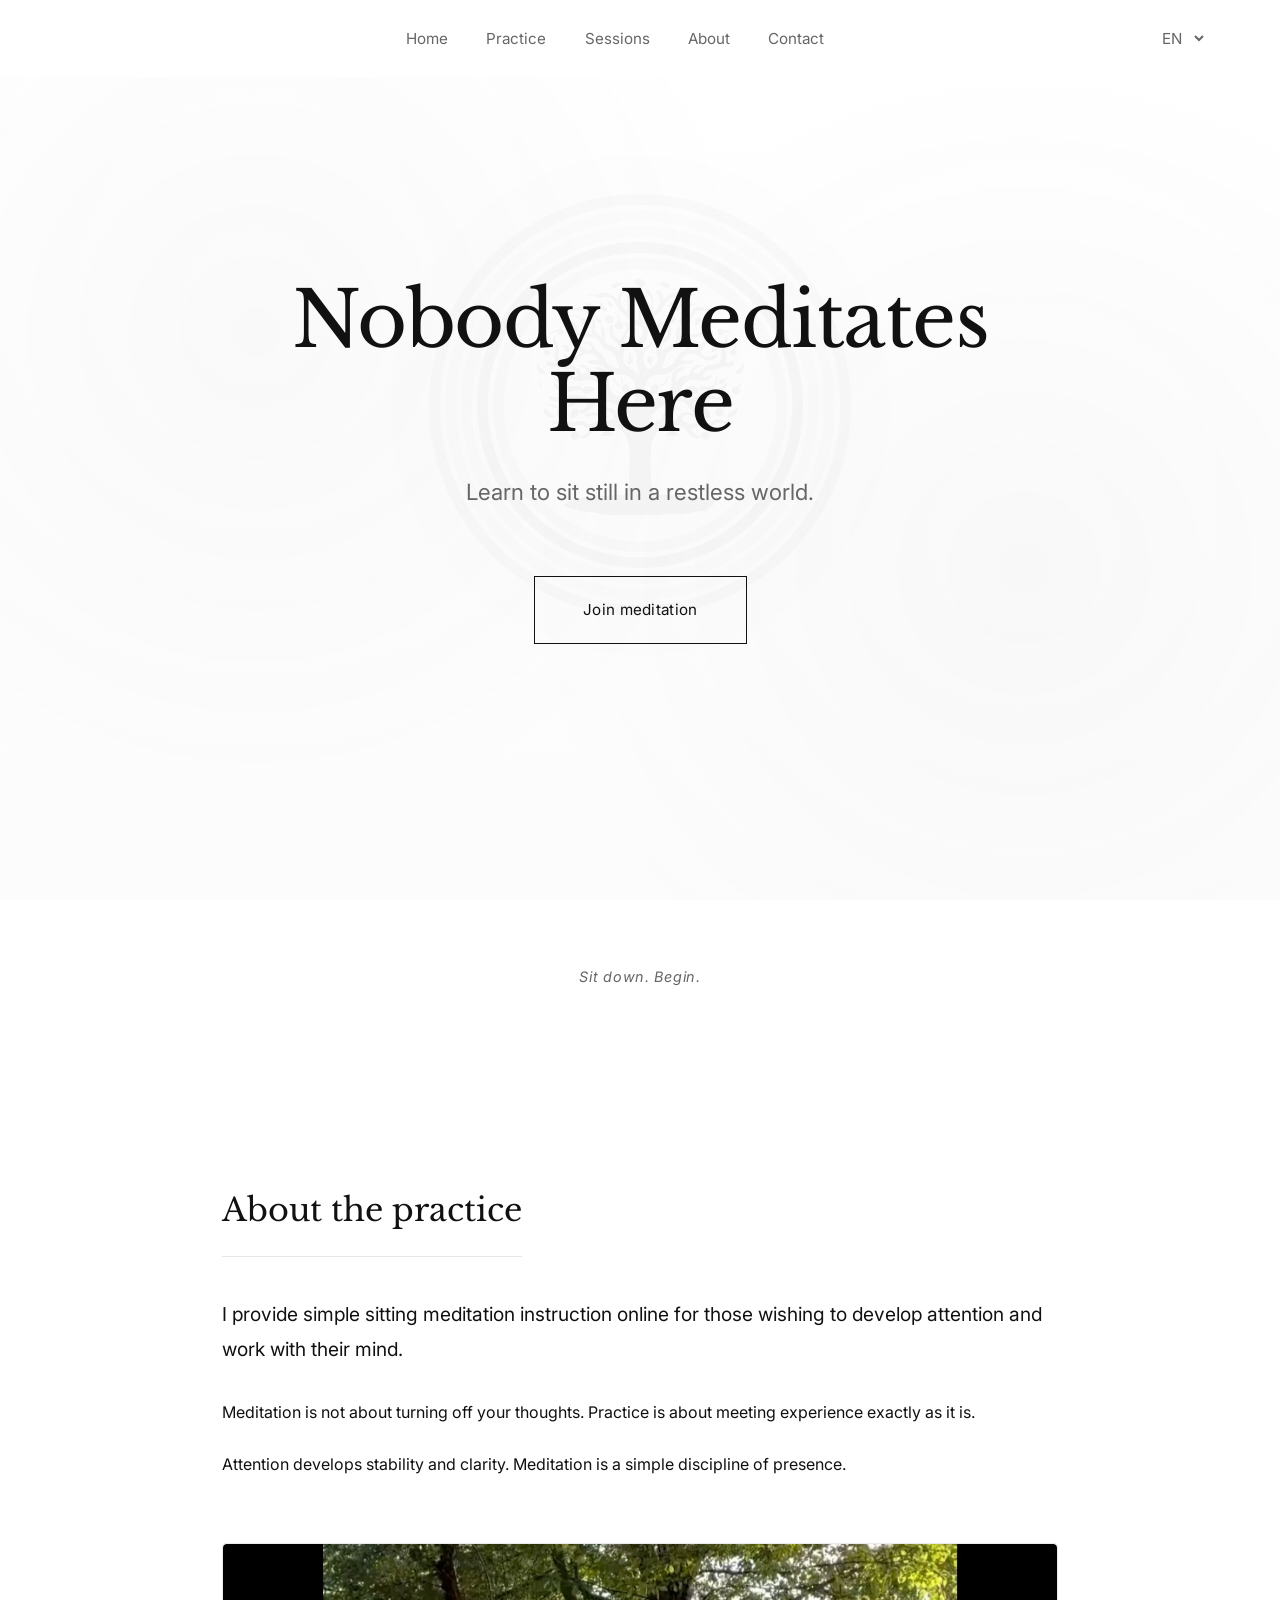
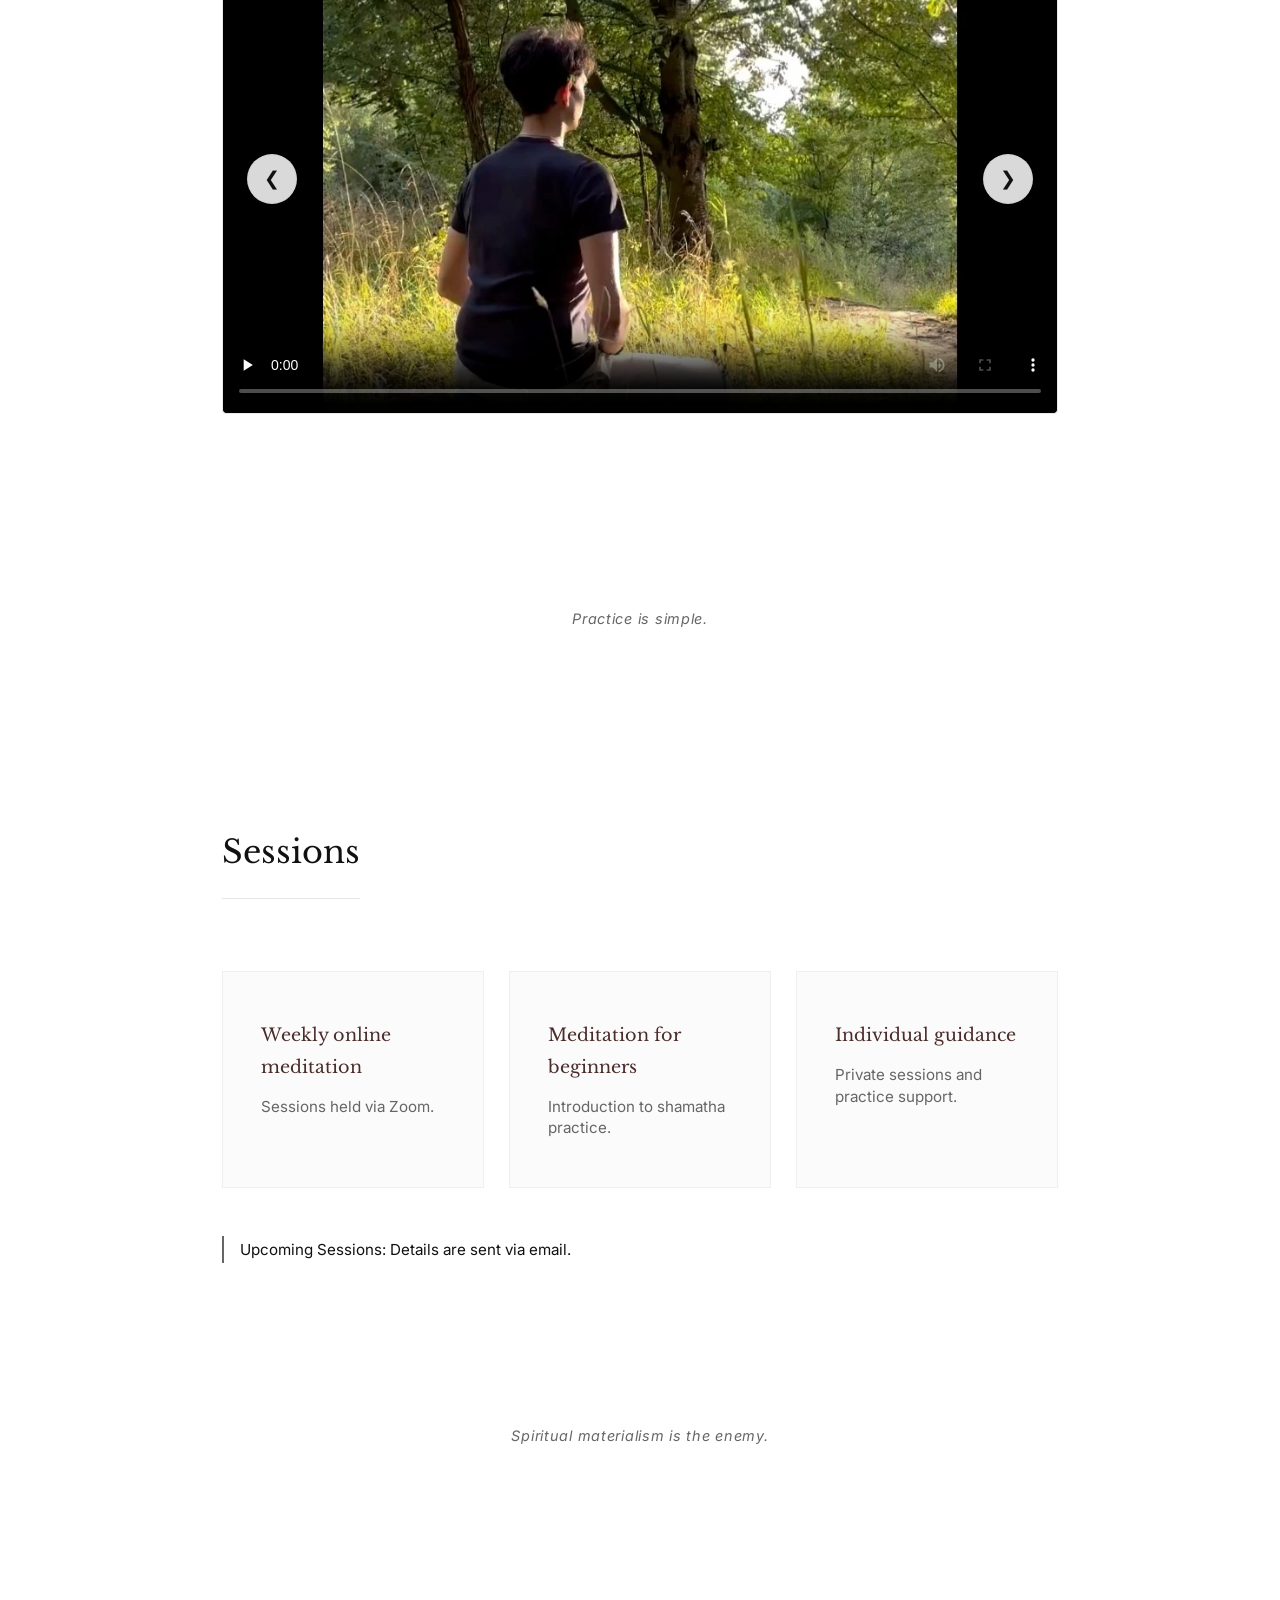
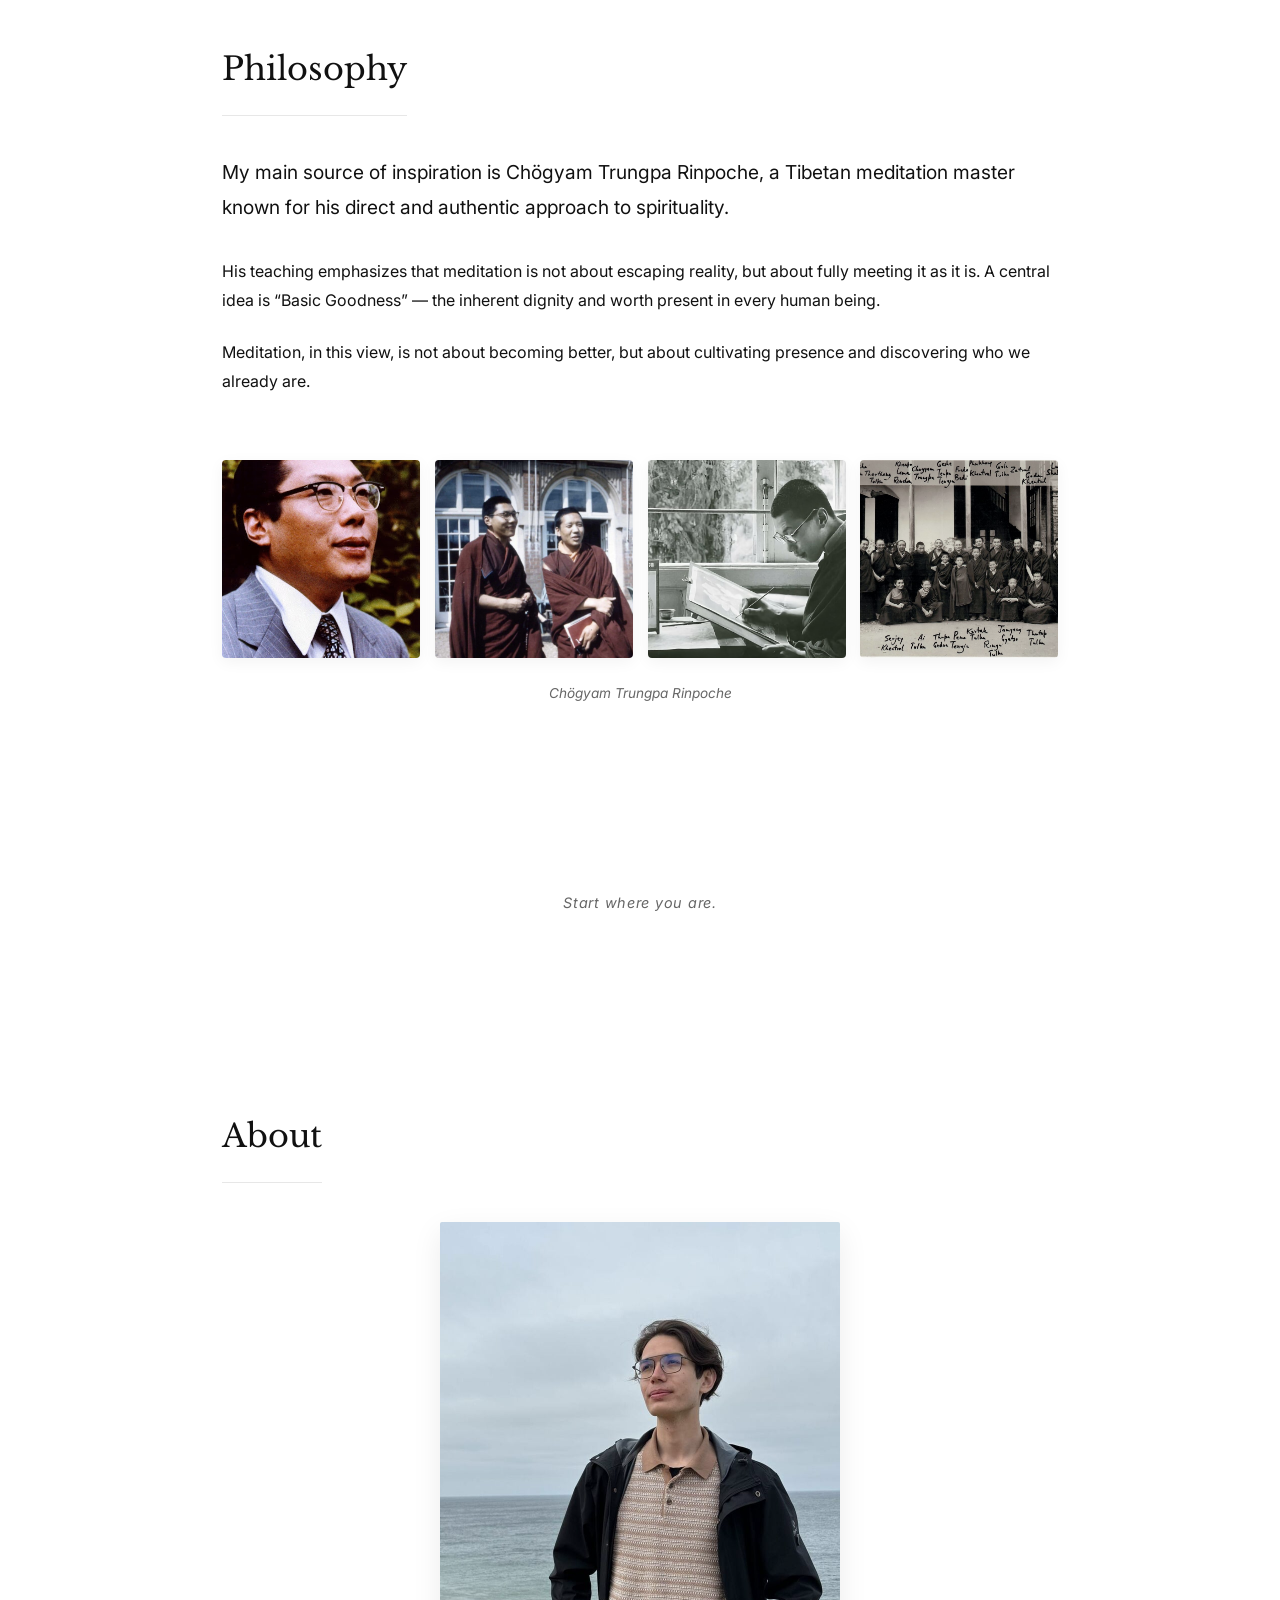
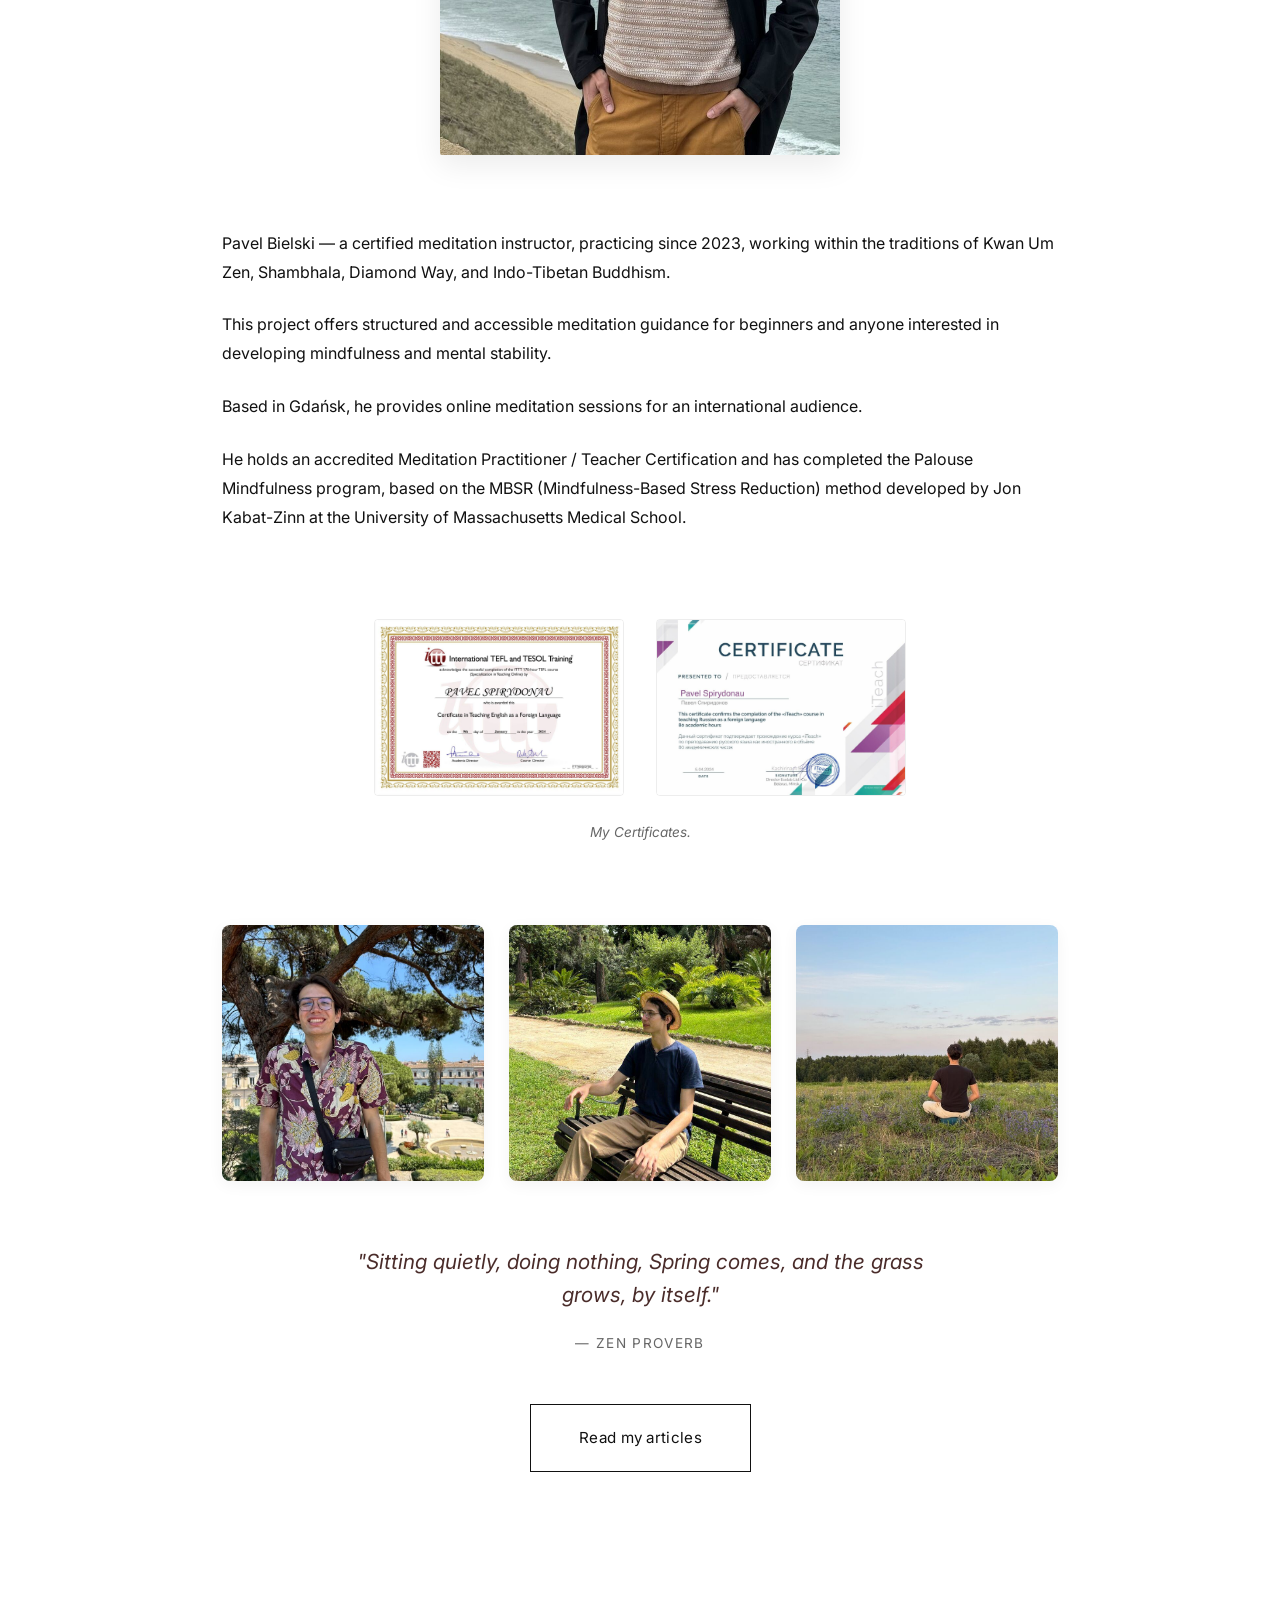
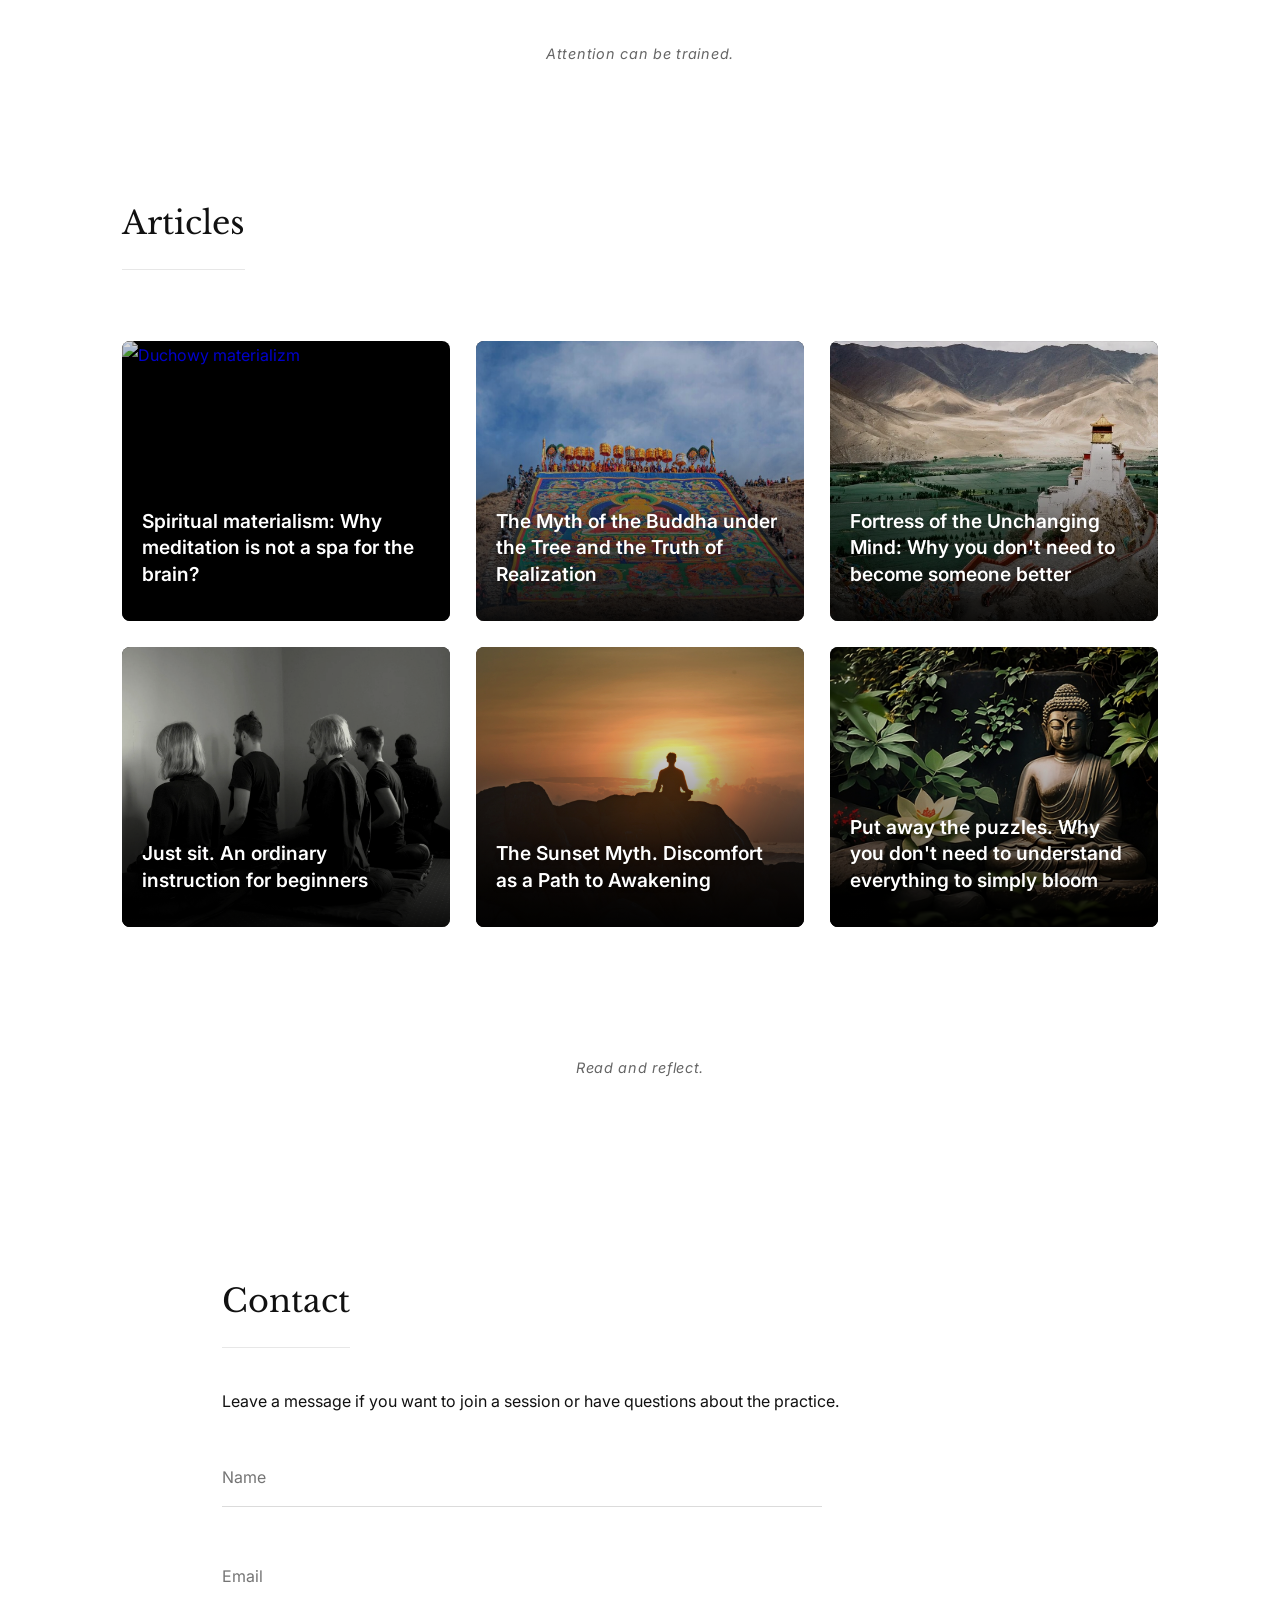
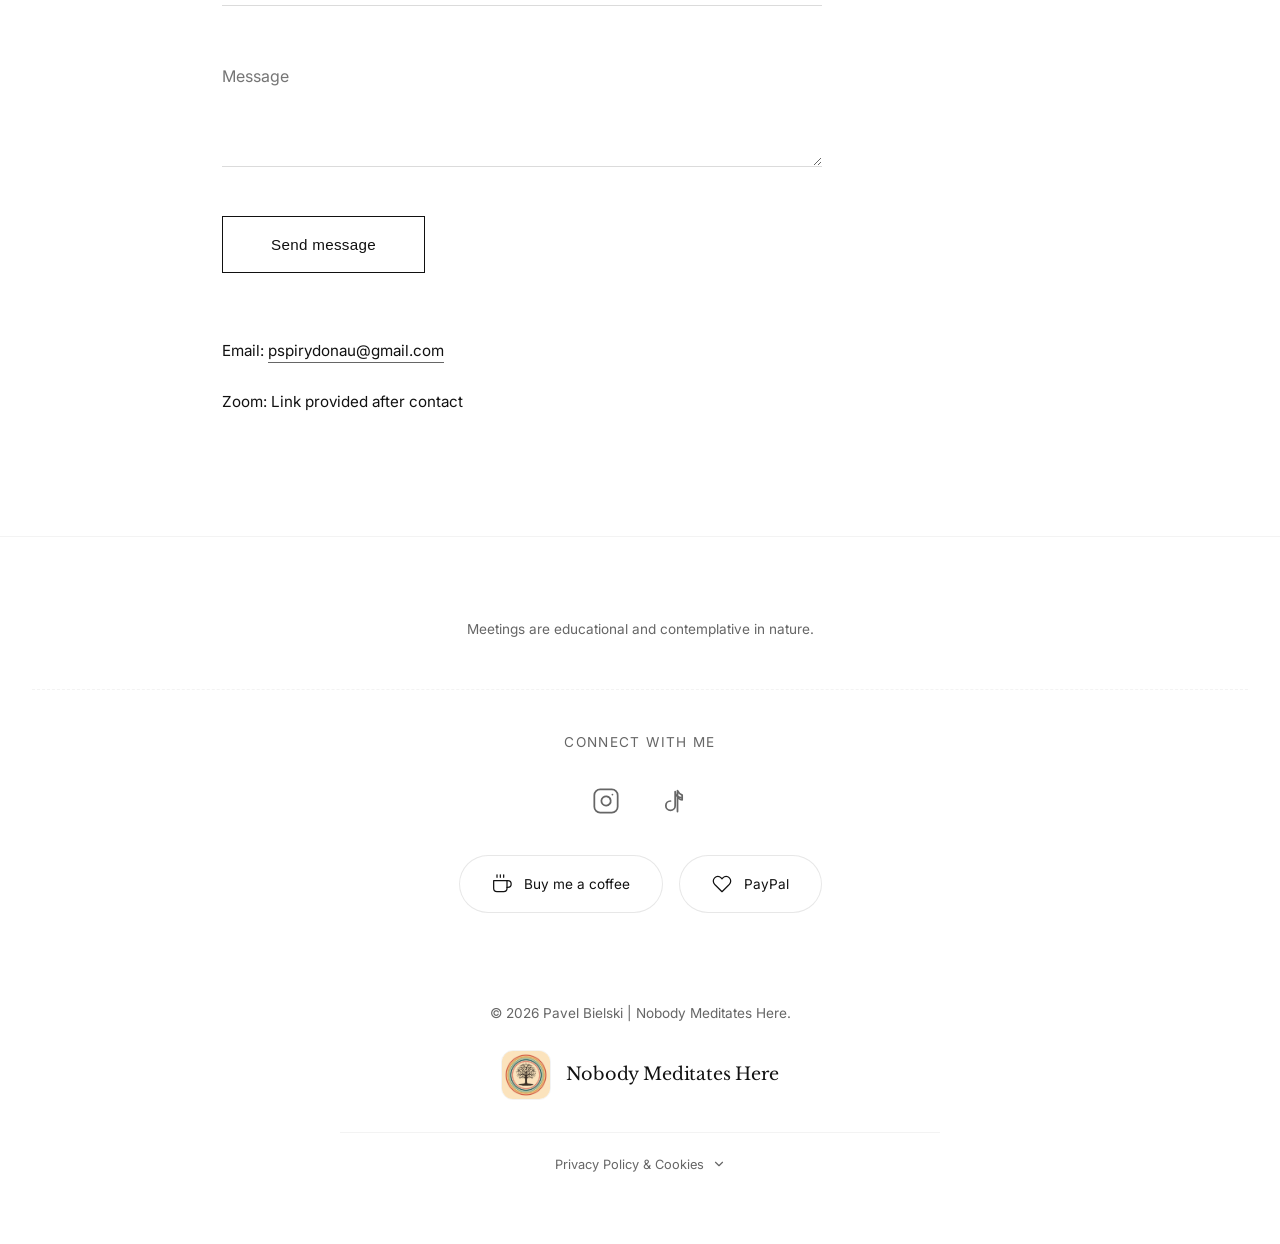
==== commit 37175dc3: "Add files via upload" ====
--- a/index.html
+++ b/index.html
@@ -1,5 +1,5 @@
 <!DOCTYPE html>
-<html lang="en">
+<html lang="pl">
 <head>
     <meta charset="UTF-8">
     <meta name="viewport" content="width=device-width, initial-scale=1.0, maximum-scale=5.0">
@@ -33,338 +33,22 @@
     <link rel="icon" type="image/png" sizes="32x32" href="favicon-32x32.png">
     <link rel="icon" type="image/png" sizes="16x16" href="favicon-16x16.png">
     <link rel="apple-touch-icon" href="apple-touch-icon.png">
+
+    <link rel="stylesheet" href="style.css">
     
     <style>
-        /* ==========================================================================
-           1. ZMIENNE I RESET (CSS VARIABLES & RESET)
-           ========================================================================== */
-        :root {
-            --bg: #FFFFFF;
-            --bg-light: #FAFAFA;
-            --text: #111111;
-            --accent: #666666;
-            --bord: #4A2C2A; 
-            --transition-slow: 0.8s cubic-bezier(0.25, 1, 0.5, 1);
-            --transition-fast: 0.3s ease;
+        /* Klasa ukrywająca tekst wizualnie, ale pozostawiająca go dla czytników ekranu (A11y) */
+        .sr-only {
+            position: absolute;
+            width: 1px;
+            height: 1px;
+            padding: 0;
+            margin: -1px;
+            overflow: hidden;
+            clip: rect(0, 0, 0, 0);
+            white-space: nowrap;
+            border-width: 0;
         }
-
-        * { margin: 0; padding: 0; box-sizing: border-box; }
-        html { scroll-behavior: smooth; }
-        
-        body { 
-            font-family: 'Inter', sans-serif; 
-            background: var(--bg); 
-            color: var(--text); 
-            line-height: 1.8; 
-            font-weight: 300; 
-            overflow-x: hidden; 
-            width: 100%;
-            -webkit-font-smoothing: antialiased;
-            -moz-osx-font-smoothing: grayscale;
-            position: relative;
-        }
-
-        h1, h2, h3 { font-family: 'Libre Baskerville', serif; font-weight: 400; }
-        img, iframe, video { max-width: 100%; }
-
-        section { 
-            padding: 8rem 2rem 6rem; 
-            max-width: 900px; 
-            margin: 0 auto; 
-            scroll-margin-top: 5rem; 
-            position: relative;
-            content-visibility: auto;
-            contain-intrinsic-size: 500px;
-        }
-
-        /* ==========================================================================
-           2. NOWOCZESNE ANIMACJE SCROLL REVEAL (CSS Klasy)
-           ========================================================================== */
-        .reveal-up {
-            opacity: 0;
-            transform: translateY(40px);
-            transition: opacity 0.8s cubic-bezier(0.21, 1.02, 0.73, 1), 
-                        transform 0.8s cubic-bezier(0.21, 1.02, 0.73, 1);
-            will-change: opacity, transform;
-        }
-        .reveal-up.is-revealed {
-            opacity: 1;
-            transform: translateY(0);
-        }
-
-        /* ==========================================================================
-           1.5. ANIMOWANE TŁO "PREMIUM"
-           ========================================================================== */
-        .ambient-bg {
-            position: fixed; top: 0; left: 0; width: 100vw; height: 100vh; z-index: -1; overflow: hidden; pointer-events: none;
-            background: linear-gradient(to bottom, #FFFFFF, #FCFCFC);
-        }
-        .ambient-bg::before, .ambient-bg::after {
-            content: ""; position: absolute; width: 80vw; height: 80vw; border-radius: 50%;
-            background: radial-gradient(circle, rgba(136, 136, 136, 0.04) 0%, rgba(255, 255, 255, 0) 70%);
-            animation: float 25s infinite ease-in-out alternate;
-        }
-        .ambient-bg::before { top: -20%; left: -20%; }
-        .ambient-bg::after { bottom: -20%; right: -20%; animation-delay: -12s; animation-duration: 30s; }
-        @keyframes float {
-            0% { transform: translate(0, 0) scale(1); }
-            50% { transform: translate(5%, 10%) scale(1.1); }
-            100% { transform: translate(-5%, 5%) scale(0.9); }
-        }
-
-        /* ==========================================================================
-           2. NAWIGACJA I MENU
-           ========================================================================== */
-        nav { 
-            position: fixed; top: 0; width: 100%; background: rgba(255, 255, 255, 0.85); 
-            backdrop-filter: blur(12px); -webkit-backdrop-filter: blur(12px); padding: 1.5rem 0; z-index: 100; 
-            transition: padding var(--transition-fast), border-bottom var(--transition-fast), background var(--transition-fast); 
-        }
-        nav.scrolled { padding: 1rem 0; background: rgba(255, 255, 255, 0.98); border-bottom: 1px solid rgba(136, 136, 136, 0.1); box-shadow: 0 4px 30px rgba(0,0,0,0.03); }
-        .nav-container { max-width: 1200px; margin: 0 auto; display: flex; justify-content: center; align-items: center; padding: 0 2rem; position: relative; }
-        nav ul { list-style: none; display: flex; gap: 2.5rem; padding-right: 50px; }
-        nav a { color: var(--accent); text-decoration: none; font-size: 0.95rem; transition: color var(--transition-fast); position: relative; }
-        nav a:hover, nav a:focus { color: var(--bord); outline: none; }
-        
-        .lang-switch { position: absolute; right: 2rem; display: flex; }
-        .lang-switch select { 
-            background: transparent; border: 1px solid transparent; color: var(--accent); font-family: inherit; font-size: 0.95rem; 
-            cursor: pointer; outline: none; padding: 0.2rem 0.5rem; transition: all var(--transition-fast); border-radius: 4px;
-        }
-        .lang-switch select:hover, .lang-switch select:focus { color: var(--text); border-color: rgba(136,136,136,0.2); background: rgba(255,255,255,0.5); }
-
-        /* ==========================================================================
-           3. TYPOGRAFIA I GŁÓWNE ELEMENTY
-           ========================================================================== */
-        .microtext { text-align: center; font-size: 0.9rem; color: var(--accent); letter-spacing: 0.05em; margin: 4rem 0; font-style: italic; }
-        h2 { font-size: 2rem; margin-bottom: 2.5rem; color: var(--text); border-bottom: 1px solid rgba(136,136,136,0.2); padding-bottom: 1rem; display: inline-block; }
-        p { margin-bottom: 1.5rem; }
-        .lead { font-size: 1.2rem; color: var(--text); margin-bottom: 2rem; }
-
-        .btn { 
-            display: inline-block; border: 1px solid var(--text); color: var(--text); padding: 1.2rem 3rem; text-decoration: none; 
-            font-size: 0.95rem; transition: all 0.4s cubic-bezier(0.25, 1, 0.5, 1); background: transparent; cursor: pointer;
-            font-family: 'Inter', sans-serif; text-align: center; letter-spacing: 0.02em; position: relative; overflow: hidden;
-        }
-        .btn::before { content: ""; position: absolute; top: 0; left: -100%; width: 100%; height: 100%; background: var(--text); transition: all 0.4s cubic-bezier(0.25, 1, 0.5, 1); z-index: -1; }
-        .btn:hover::before, .btn:focus::before { left: 0; }
-        .btn:hover, .btn:focus { color: var(--bg); border-color: var(--text); outline: none; box-shadow: 0 10px 30px rgba(0,0,0,0.1); transform: translateY(-2px); }
-
-        .hero { text-align: center; display: flex; flex-direction: column; justify-content: center; align-items: center; min-height: 100vh; padding-top: 0; position: relative; content-visibility: visible; }
-        .hero-watermark {
-            position: absolute; top: 45%; left: 50%; transform: translate(-50%, -50%); width: 500px; height: 500px; object-fit: cover;
-            border-radius: 50%; opacity: 0.04; z-index: 0; pointer-events: none; filter: grayscale(100%);
-        }
-        .hero-content { position: relative; z-index: 1; }
-        .hero h1 { font-size: clamp(2.8rem, 6vw, 4.8rem); margin-bottom: 1.5rem; line-height: 1.1; color: var(--text); letter-spacing: -0.02em; }
-        .hero p { font-size: clamp(1.1rem, 3vw, 1.4rem); color: var(--accent); margin-bottom: 4rem; max-width: 500px; margin-left: auto; margin-right: auto; }
-
-        /* ==========================================================================
-           4. KOMPONENTY (KARTY, KARUZELE, ZDJĘCIA)
-           ========================================================================== */
-        .grid { display: grid; grid-template-columns: repeat(3, 1fr) !important; gap: 2rem; margin-top: 2rem; }
-        .card { padding: 3rem 2.5rem; background: rgba(250, 250, 250, 0.7); backdrop-filter: blur(10px); border: 1px solid rgba(136,136,136,0.1); transition: all 0.5s cubic-bezier(0.25, 1, 0.5, 1); }
-        .card:hover { background: #FFFFFF; transform: translateY(-5px); box-shadow: 0 15px 40px rgba(0,0,0,0.04); border-color: rgba(136,136,136,0.2); }
-        .card h3 { font-size: 1.1rem; margin-bottom: 1rem; color: var(--bord); }
-        .card p { font-size: 0.95rem; color: var(--accent); margin: 0; }
-        .upcoming { margin-top: 3rem; font-size: 0.95rem; border-left: 2px solid var(--accent); padding-left: 1rem; color: var(--text); }
-
-        .about-flex { display: flex; gap: 4rem; align-items: center; }
-        .profile-img-wrapper { flex-shrink: 0; width: 350px; }
-        .profile-img { width: 100%; height: auto; filter: grayscale(20%); transition: all 0.8s cubic-bezier(0.25, 1, 0.5, 1); border-radius: 2px; box-shadow: 0 10px 30px rgba(0,0,0,0.08); aspect-ratio: 3/4; object-fit: cover; }
-        .profile-img:hover { filter: grayscale(0%); transform: scale(1.02); box-shadow: 0 20px 40px rgba(0,0,0,0.12); }
-
-        .certificate-wrapper { margin-top: 4rem; display: flex; flex-direction: column; align-items: center; justify-content: center; text-align: center; }
-        .certificate-images-container { display: flex; flex-wrap: wrap; justify-content: center; gap: 2rem; margin-bottom: 1.5rem; }
-        .certificate-img { width: 100%; max-width: 250px; height: auto; border-radius: 4px; border: 1px solid rgba(136, 136, 136, 0.15); box-shadow: 0 5px 20px rgba(0,0,0,0.05); cursor: zoom-in; transition: all 0.4s cubic-bezier(0.25, 1, 0.5, 1); filter: grayscale(10%); }
-        .certificate-img:hover { transform: translateY(-5px); box-shadow: 0 15px 35px rgba(0,0,0,0.1); filter: grayscale(0%); }
-
-        .carousel-wrapper { position: relative; width: 100%; margin: 4rem 0 2rem; overflow: hidden; border: 1px solid rgba(136,136,136,0.15); background: var(--bg-light); transition: border-color var(--transition-fast), box-shadow 0.5s ease; touch-action: pan-y; border-radius: 4px; }
-        .carousel-wrapper:hover { border-color: rgba(136,136,136,0.4); box-shadow: 0 15px 40px rgba(0,0,0,0.06); }
-        .carousel-track { display: flex; width: 100%; }
-        .smooth-transition { transition: transform var(--transition-slow); }
-        .carousel-slide { min-width: 100%; display: flex; justify-content: center; align-items: center; flex-shrink: 0; background: var(--bg-light); }
-        .carousel-btn { position: absolute; top: 50%; transform: translateY(-50%); background: rgba(255, 255, 255, 0.85); backdrop-filter: blur(5px); border: 1px solid rgba(136,136,136,0.1); color: var(--text); cursor: pointer; width: 50px; height: 50px; display: flex; justify-content: center; align-items: center; font-size: 1.2rem; z-index: 10; user-select: none; transition: all 0.4s cubic-bezier(0.25, 1, 0.5, 1); border-radius: 50%; box-shadow: 0 4px 15px rgba(0,0,0,0.05); }
-        .carousel-btn:hover, .carousel-btn:focus { background: var(--text); color: var(--bg); outline: none; transform: translateY(-50%) scale(1.1); box-shadow: 0 8px 25px rgba(0,0,0,0.15); }
-        .carousel-btn.prev { left: 1.5rem; }
-        .carousel-btn.next { right: 1.5rem; }
-        .media-caption { text-align: center; font-size: 0.85rem; color: var(--accent); margin-top: 1.5rem; font-style: italic; }
-
-        #video-wrapper { background: #000; }
-        #video-track iframe { width: 100%; aspect-ratio: 16 / 9; height: auto; border: none; display: block; }
-
-        .collage-grid { display: grid; grid-template-columns: repeat(2, 1fr); gap: 15px; margin-top: 4rem; }
-        @media (min-width: 768px) { .collage-grid { grid-template-columns: repeat(4, 1fr); } }
-        .collage-grid img { width: 100%; aspect-ratio: 1 / 1; object-fit: cover; border-radius: 4px; cursor: zoom-in; filter: grayscale(15%); transition: all 0.4s ease; box-shadow: 0 4px 15px rgba(0,0,0,0.05); }
-        .collage-grid img:hover { filter: grayscale(0%); transform: translateY(-5px); box-shadow: 0 10px 25px rgba(0,0,0,0.1); }
-
-        .lightbox { position: fixed; top: 0; left: 0; width: 100vw; height: 100vh; background: rgba(0, 0, 0, 0.98); backdrop-filter: blur(10px); z-index: 9999; display: flex; justify-content: center; align-items: center; opacity: 0; pointer-events: none; transition: opacity var(--transition-fast); }
-        .lightbox.active { opacity: 1; pointer-events: all; }
-        .lightbox img { max-width: 90vw; max-height: 90vh; object-fit: contain; transform: scale(0.9); transition: transform 0.5s cubic-bezier(0.25, 1, 0.5, 1); box-shadow: 0 20px 50px rgba(0,0,0,0.5); }
-        .lightbox.active img { transform: scale(1); }
-        .lightbox-close { position: absolute; top: 30px; right: 50px; color: #fff; font-size: 3.5rem; font-weight: 300; cursor: pointer; transition: color var(--transition-fast), transform var(--transition-fast); user-select: none; z-index: 10000; }
-        .lightbox-close:hover { color: var(--accent); transform: rotate(90deg); }
-        .lightbox-btn { position: absolute; top: 50%; transform: translateY(-50%); background: transparent; border: none; color: rgba(255,255,255,0.5); font-size: 3rem; cursor: pointer; padding: 1rem; transition: color var(--transition-fast), transform var(--transition-fast); z-index: 10000; }
-        .lightbox-btn:hover { color: #fff; transform: translateY(-50%) scale(1.2); }
-        .lightbox-btn.prev { left: 2rem; }
-        .lightbox-btn.next { right: 2rem; }
-
-        form { margin-top: 2rem; max-width: 600px; position: relative; }
-        input, textarea { width: 100%; padding: 1.2rem 0; margin-bottom: 2.5rem; border: none; border-bottom: 1px solid rgba(136,136,136,0.3); background: transparent; font-family: inherit; font-size: 1rem; color: var(--text); transition: border-color var(--transition-fast), padding-left var(--transition-fast); border-radius: 0; appearance: none; }
-        input:focus, textarea:focus { outline: none; border-bottom-color: var(--bord); padding-left: 10px; }
-        textarea { height: 120px; resize: vertical; }
-        
-        .honeypot-field { 
-            position: absolute;
-            left: -9999px;
-            top: -9999px;
-            z-index: -1; 
-        }
-
-        .form-status { margin-top: 1rem; font-size: 0.95rem; color: var(--bord); display: none; }
-        .contact-info { margin-top: 4rem; font-size: 0.95rem; }
-        .contact-info a { color: var(--text); text-decoration: none; border-bottom: 1px solid var(--accent); transition: border-color var(--transition-fast); padding-bottom: 2px; }
-        .contact-info a:hover { border-color: var(--bord); }
-
-        footer { text-align: center; padding: 5rem 2rem 4rem; color: var(--accent); font-size: 0.85rem; border-top: 1px solid rgba(136,136,136,0.1); position: relative; }
-        .social-media-container { margin: 3rem 0 2rem 0; padding: 2.5rem 0; border-top: 1px dashed rgba(136,136,136,0.1); }
-        .social-title { font-family: 'Inter', sans-serif; font-size: 0.85rem; color: var(--accent); margin-bottom: 2rem; text-transform: uppercase; letter-spacing: 0.1em; }
-        .social-links { display: flex; justify-content: center; gap: 2.5rem; margin-bottom: 2.5rem; }
-        .social-links a { color: var(--accent); transition: color var(--transition-fast), transform 0.4s cubic-bezier(0.25, 1, 0.5, 1); display: inline-flex; align-items: center; justify-content: center; }
-        .social-links a:hover { color: var(--bord); transform: translateY(-5px) scale(1.1); }
-        .social-links svg { width: 28px; height: 28px; }
-        .support-btn { display: inline-flex; align-items: center; gap: 0.75rem; padding: 1rem 2rem; border: 1px solid rgba(136,136,136,0.2); background: rgba(255,255,255,0.5); backdrop-filter: blur(5px); color: var(--text); text-decoration: none; font-size: 0.9rem; border-radius: 50px; transition: all 0.4s cubic-bezier(0.25, 1, 0.5, 1); margin-top: 1rem; }
-        .support-btn:hover { border-color: var(--bord); background: var(--bg); transform: translateY(-3px); color: var(--bord); box-shadow: 0 10px 20px rgba(74, 44, 42, 0.05); }
-        .support-btn svg { width: 20px; height: 20px; }
-        .footer-copyright { margin-top: 3rem; color: var(--accent); opacity: 0.7; }
-
-        .privacy-accordion { max-width: 600px; margin: 2rem auto 0; text-align: left; border-top: 1px solid rgba(136,136,136,0.1); padding-top: 1rem; }
-        .privacy-toggle { background: none; border: none; color: var(--accent); font-family: 'Inter', sans-serif; font-size: 0.8rem; cursor: pointer; display: flex; align-items: center; justify-content: center; width: 100%; gap: 0.5rem; transition: color var(--transition-fast); padding: 0.5rem; }
-        .privacy-toggle:hover { color: var(--text); }
-        .privacy-toggle svg { width: 14px; height: 14px; transition: transform var(--transition-fast); }
-        .privacy-toggle[aria-expanded="true"] svg { transform: rotate(180deg); }
-        .privacy-content { max-height: 0; overflow: hidden; transition: max-height 0.4s cubic-bezier(0.25, 1, 0.5, 1), opacity 0.4s ease; opacity: 0; font-size: 0.8rem; color: var(--accent); line-height: 1.6; }
-        .privacy-content.open { max-height: 300px; opacity: 1; padding: 1rem 0; }
-
-        /* ==========================================================================
-           NOWA SEKCJA GALERII ZDJĘĆ (Zamiast wielkiej karuzeli)
-           ========================================================================== */
-        .gallery-grid {
-            display: grid;
-            grid-template-columns: repeat(3, 1fr) !important;
-            gap: 20px;
-            margin-top: 5rem;
-        }
-        .gallery-item {
-            width: 100%;
-            height: 280px;
-            object-fit: cover;
-            border-radius: 8px;
-            cursor: zoom-in;
-            opacity: 0.85;
-            transition: all 0.4s ease;
-            box-shadow: 0 4px 15px rgba(0,0,0,0.05);
-            background: var(--bg-light);
-        }
-        .gallery-item:hover {
-            opacity: 1;
-            transform: translateY(-5px);
-            box-shadow: 0 10px 25px rgba(0,0,0,0.1);
-        }
-
-        /* ==========================================================================
-           RESPONSYWNOŚĆ (MOBILE FIRST)
-           ========================================================================== */
-        @media (max-width: 1000px) { nav ul { gap: 1.5rem; } }
-        @media (max-width: 900px) {
-            .about-flex { flex-direction: column; align-items: center; text-align: center; gap: 2.5rem; }
-            .profile-img-wrapper { width: 100%; max-width: 400px; margin: 0 auto; }
-        }
-        @media (max-width: 768px) { 
-            .nav-container { flex-direction: column; gap: 1rem; padding: 1rem; justify-content: center; }
-            nav ul { gap: 1rem; flex-wrap: wrap; justify-content: center; padding-right: 0; } 
-            nav a { font-size: 0.85rem; }
-            section { padding: 6rem 1.5rem 3rem; }
-            .carousel-wrapper { margin: 2rem 0; }
-
-            .lightbox-close { top: 15px; right: 25px; font-size: 2.5rem; }
-            .lightbox-btn { font-size: 2rem; padding: 0.5rem; }
-            .lightbox-btn.prev { left: 0.5rem; }
-            .lightbox-btn.next { right: 0.5rem; }
-            .carousel-btn { width: 45px; height: 45px; font-size: 1.2rem; }
-            .carousel-btn.prev { left: 0.5rem; }
-            .carousel-btn.next { right: 0.5rem; }
-            .hero-watermark { width: 300px; height: 300px; }
-            .lang-switch { position: static; justify-content: center; width: 100%; }
-        }
-        @media (max-width: 480px) {
-            .hero h1 { font-size: 2.2rem; }
-            .support-btn { padding: 0.8rem 1.2rem; font-size: 0.8rem; }
-            #video-track iframe { height: 250px; }
-            .hero-watermark { width: 250px; height: 250px; }
-        }
-
-        .quote-wrapper { margin: 4rem auto 0; text-align: center; max-width: 600px; }
-        .quote-wrapper blockquote { font-family: 'Libre Baskerville', serif; font-size: 1.3rem; font-style: italic; color: var(--bord); line-height: 1.6; margin-bottom: 1rem; }
-        .quote-wrapper cite { font-size: 0.85rem; color: var(--accent); text-transform: uppercase; letter-spacing: 0.1em; font-style: normal; }
-
-        #articles { max-width: 1100px !important; margin: 0 auto; padding: 4rem 2rem; }
-        #articles .grid { display: grid !important; grid-template-columns: repeat(3, 1fr) !important; gap: 20px; }
-        .article-card { position: relative; display: flex !important; flex-direction: column; height: 280px; border-radius: 8px; overflow: hidden; text-decoration: none; background: #000; transition: all 0.4s ease; }
-        .article-card:hover { transform: translateY(-5px); box-shadow: 0 10px 25px rgba(0,0,0,0.1); }
-        .article-img { width: 100%; height: 100%; object-fit: cover; opacity: 0.85; transition: opacity 0.4s ease; }
-        .article-card:hover .article-img { opacity: 1; }
-        .article-card::after { content: ''; position: absolute; bottom: 0; left: 0; width: 100%; height: 65%; background: linear-gradient(to top, rgba(0,0,0,0.9) 0%, rgba(0,0,0,0.3) 60%, transparent 100%); z-index: 1; }
-        .article-content { position: absolute; bottom: 0; left: 0; width: 100%; padding: 20px; z-index: 2; }
-        .article-content h3 { font-family: 'Inter', sans-serif; font-size: 1.1rem !important; color: #FFFFFF; line-height: 1.4; margin: 0; font-weight: 600; text-shadow: 0 1px 5px rgba(0,0,0,0.3); }
-        .article-content p, .article-content span.tr { display: none !important; }
-
-        /* ==========================================================================
-           WYMUSZENIE 3 KOLUMN I SKALOWANIE W DÓŁ (ZMNIEJSZANIE)
-           ========================================================================== */
-        @media (max-width: 1024px) {
-            .grid, .gallery-grid, #articles .grid { gap: 15px !important; }
-            .article-card { height: 200px; }
-            .gallery-item { height: 180px; }
-            .article-content h3 { font-size: 0.95rem !important; }
-        }
-
-        @media (max-width: 768px) { 
-            .grid, .gallery-grid, #articles .grid { gap: 8px !important; }
-            
-            .card { padding: 1.5rem 1rem; }
-            .card h3 { font-size: 0.85rem; margin-bottom: 0.5rem; }
-            .card p { font-size: 0.75rem; line-height: 1.4; }
-
-            .gallery-item { height: 120px; border-radius: 4px; }
-            .article-card { height: 140px; border-radius: 4px; }
-            
-            .article-content { padding: 8px; }
-            .article-content h3 { 
-                font-size: 0.75rem !important; 
-                line-height: 1.2; 
-                margin-bottom: 0;
-            }
-        }
-
-        @media (max-width: 480px) {
-            .grid, .gallery-grid, #articles .grid { gap: 4px !important; }
-            
-            .card { padding: 1rem 0.5rem; }
-            .card h3 { font-size: 0.7rem; }
-            .card p { font-size: 0.65rem; }
-
-            .gallery-item { height: 90px; }
-            .article-card { height: 110px; }
-            
-            .article-content { padding: 5px; }
-            .article-content h3 { font-size: 0.6rem !important; }
-        }
-
-        .footer-brand-block { display: flex; align-items: center; justify-content: center; gap: 15px; margin-top: 1.5rem; text-decoration: none; cursor: pointer; }
-        .footer-brand-logo { width: 50px; height: 50px; display: block; border-radius: 12px; object-fit: cover; border: 1px solid rgba(136, 136, 136, 0.1); }
-        .footer-brand-name { font-family: 'Libre Baskerville', serif; font-size: 1.1rem; color: var(--text); font-weight: 400; letter-spacing: -0.01em; transition: none; }
-        @media (max-width: 360px) { .footer-brand-block { flex-direction: column; gap: 10px; } }
     </style>
 
     <script>
@@ -378,6 +62,8 @@
             document.documentElement.lang = savedLang;
         })();
     </script>
+
+    <script src="main.js" defer></script>
 </head>
 <body>
 
@@ -403,240 +89,286 @@
         </div>
     </nav>
 
-    <section id="home" class="hero">
-        <img src="logo.jpg" alt="Logo Watermark" class="hero-watermark">
-        
-        <div class="hero-content">
-            <h1 class="tr" data-en="Nobody Meditates Here" data-pl="Nobody Meditates Here" data-ru="Никто не медитирует здесь">Nobody Meditates Here</h1>
-            <p class="tr" data-en="Learn to sit still in a restless world." data-pl="Naucz się siedzieć spokojnie w niespokojnym świecie." data-ru="Научись сидеть спокойно в беспокойном мире.">Learn to sit still in a restless world.</p>
-            <a href="#sessions" class="btn tr" data-en="Join meditation" data-pl="Dołącz do medytacji" data-ru="Присоединиться к медитации">Join meditation</a>
+    <main>
+        <section id="home" class="hero">
+            <img src="logo.jpg" alt="" aria-hidden="true" class="hero-watermark" width="500" height="500">
+            
+            <div class="hero-content">
+                <h1 class="tr reveal-up" data-en="Nobody Meditates Here" data-pl="Nobody Meditates Here" data-ru="Никто не медитирует здесь">Nobody Meditates Here</h1>
+                <p class="tr reveal-up" data-en="Learn to sit still in a restless world." data-pl="Naucz się siedzieć spokojnie w niespokojnym świecie." data-ru="Научись сидеть спокойно в беспокойном мире.">Learn to sit still in a restless world.</p>
+                <a href="#contact" class="btn tr reveal-up" data-en="Join meditation" data-pl="Dołącz do medytacji" data-ru="Присоединиться к медитации">Join meditation</a>
+            </div>
+        </section>
+
+        <div class="microtext tr reveal-up" data-en="Sit down. Begin." data-pl="Usiądź. Zacznij." data-ru="Сядь. Начни.">Sit down. Begin.</div>
+
+        <section id="about-practice">
+            <h2 class="tr reveal-up" data-en="About the practice" data-pl="O praktyce" data-ru="О практике">About the practice</h2>
+            <p class="lead tr reveal-up" data-en="I provide simple sitting meditation instruction online for those wishing to develop attention and work with their mind." data-pl="Prowadzę proste instrukcje medytacji siedzącej online dla osób chcących rozwijać uwagę i pracować z umysłem." data-ru="Я провожу простые инструкции по сидячей медитации онлайн для тех, кто хочет развивать внимание и работать с умом.">I provide simple sitting meditation instruction online for those wishing to develop attention and work with their mind.</p>
+            <p class="tr reveal-up" data-en="Meditation is not about turning off your thoughts. Practice is about meeting experience exactly as it is." data-pl="Medytacja nie polega na wyłączaniu myśli. Praktyka polega na spotkaniu doświadczenia takim, jakie jest." data-ru="Медитация не заключается в отключении мыслей. Практика — это встреча с опытом таким, какой он есть.">Meditation is not about turning off your thoughts. Practice is about meeting experience exactly as it is.</p>
+            <p class="tr reveal-up" data-en="Attention develops stability and clarity. Meditation is a simple discipline of presence." data-pl="Uwaga rozwija stabilność i przejrzystość. Medytacja jest prostą dyscypliną obecności." data-ru="Внимание развивает стабильность и ясность. Медитация — это простая дисциплина присутствия.">Attention develops stability and clarity. Meditation is a simple discipline of presence.</p>
+            
+            <div class="carousel-wrapper reveal-up" id="video-wrapper">
+                <div class="carousel-track smooth-transition" id="video-track">
+                    <div class="carousel-slide">
+                        <video controls playsinline preload="none" poster="poster-1.webp">
+                            <source src="IMG_8538.mp4" type="video/mp4">
+                            Twoja przeglądarka nie obsługuje odtwarzacza wideo.
+                        </video>
+                    </div>
+                    <div class="carousel-slide">
+                        <video controls playsinline preload="none" poster="poster-2.webp">
+                            <source src="IMG_8622.mp4" type="video/mp4">
+                            Twoja przeglądarka nie obsługuje odtwarzacza wideo.
+                        </video>
+                    </div>
+                    <div class="carousel-slide">
+                        <video controls playsinline preload="none" poster="poster-3.webp">
+                            <source src="IMG_8743.mp4" type="video/mp4">
+                            Twoja przeglądarka nie obsługuje odtwarzacza wideo.
+                        </video>
+                    </div>
+                </div>
+                <button class="carousel-btn prev" id="btn-prev-vid" aria-label="Previous video">&#10094;</button>
+                <button class="carousel-btn next" id="btn-next-vid" aria-label="Next video">&#10095;</button>
+            </div>
+        </section>
+
+        <div class="microtext tr reveal-up" data-en="Practice is simple." data-pl="Praktyka jest prosta." data-ru="Практика проста.">Practice is simple.</div>
+
+        <section id="sessions">
+            <h2 class="tr reveal-up" data-en="Sessions" data-pl="Spotkania" data-ru="Встречи">Sessions</h2>
+            <div class="grid">
+                <div class="card reveal-up">
+                    <h3 class="tr" data-en="Weekly online meditation" data-pl="Cotygodniowa medytacja online" data-ru="Еженедельная онлайн-медитация">Weekly online meditation</h3>
+                    <p class="tr" data-en="Sessions held via Zoom." data-pl="Spotkania na platformie Zoom." data-ru="Встречи проходят через Zoom.">Sessions held via Zoom.</p>
+                </div>
+                <div class="card reveal-up">
+                    <h3 class="tr" data-en="Meditation for beginners" data-pl="Medytacja dla początkujących" data-ru="Медитация для начинающих">Meditation for beginners</h3>
+                    <p class="tr" data-en="Introduction to shamatha practice." data-pl="Wprowadzenie do praktyki shamatha." data-ru="Введение в практику шаматха.">Introduction to shamatha practice.</p>
+                </div>
+                <div class="card reveal-up">
+                    <h3 class="tr" data-en="Individual guidance" data-pl="Indywidualne instrukcje" data-ru="Индивидуальное руководство">Individual guidance</h3>
+                    <p class="tr" data-en="Private sessions and practice support." data-pl="Prywatne sesje i wsparcie w praktyce." data-ru="Частные сессии и поддержка в практике.">Private sessions and practice support.</p>
+                </div>
+            </div>
+            <div class="upcoming tr reveal-up" data-en="Upcoming Sessions: Details are sent via email." data-pl="Nadchodzące spotkania: Szczegóły wysyłam drogą mailową." data-ru="Предстоящие встречи: Детали отправляются по email.">
+                Upcoming Sessions: Details are sent via email.
+            </div>
+        </section>
+
+        <div class="microtext tr reveal-up" data-en="Spiritual materialism is the enemy." data-pl="Duchowy materializm jest przeszkodą." data-ru="Духовный материализм — это препятствие.">Duchowy materializm jest przeszkodą.</div>
+
+        <section id="philosophy">
+            <h2 class="tr reveal-up" data-en="Philosophy" data-pl="Filozofia" data-ru="Философия">Filozofia</h2>
+            <div>
+                <p class="lead tr reveal-up" 
+                   data-en="My main source of inspiration is Chögyam Trungpa Rinpoche, a Tibetan meditation master known for his direct and authentic approach to spirituality." 
+                   data-pl="Moim głównym źródłem inspiracji jest Chögyam Trungpa Rinpoche, tybetański mistrz medytacji, znany z bezpośredniego i autentycznego podejścia do duchowości." 
+                   data-ru="Моим главным источником вдохновения является Чогьям Трунгпа Ринпоче — тибетский мастер медитации, известный своим прямым и аутентичным подходом к духовности.">
+                    Moim głównym źródłem inspiracji jest Chögyam Trungpa Rinpoche, tybetański mistrz medytacji, znany z bezpośredniego i autentycznego podejścia do duchowości.
+                </p>
+                <p class="tr reveal-up" 
+                   data-en="His teaching emphasizes that meditation is not about escaping reality, but about fully meeting it as it is. A central idea is “Basic Goodness” — the inherent dignity and worth present in every human being." 
+                   data-pl="Jego nauczanie podkreśla, że medytacja nie polega na ucieczce od rzeczywistości, lecz na pełnym spotkaniu z nią — taką, jaka jest. Kluczową rolę odgrywa koncepcja „Podstawowego Dobra” (Basic Goodness), czyli wrodzonej godności i wartości obecnej w każdym człowieku." 
+                   data-ru="Его учение подчеркивает, что медитация — это не способ убежать от реальности, а возможность полностью встретиться с ней такой, какая она есть. Центральное место занимает идея «Основополагающего добра» (Basic Goodness) — врожденного достоинства и ценности, присущих каждому человеку.">
+                    Jego nauczanie podkreśla, że medytacja nie polega na ucieczce od rzeczywistości, lecz na pełnym spotkaniu z nią — taką, jaka jest. Kluczową rolę odgrywa koncepcja „Podstawowego Dobra” (Basic Goodness), czyli wrodzonej godności i wartości obecnej w każdym człowieku.
+                </p>
+                <p class="tr reveal-up" 
+                   data-en="Meditation, in this view, is not about becoming better, but about cultivating presence and discovering who we already are." 
+                   data-pl="Praktyka medytacji nie ma na celu stawania się „lepszym”, lecz rozwijania uważnej obecności i odkrywania tego, kim już jesteśmy." 
+                   data-ru="В этом понимании медитация — это не стремление стать лучше, а развитие осознанного присутствия и постепенное открытие того, кем мы уже являемся.">
+                    Praktyka medytacji nie ma na celu stawania się „lepszym”, lecz rozwijania uważnej obecności i odkrywania tego, kim już jesteśmy.
+                </p>
+            </div>
+
+            <div class="collage-grid">
+                <img src="trungpa1.jpg" alt="Chögyam Trungpa Rinpoche portrait" class="reveal-up lightbox-trigger" width="400" height="400" loading="lazy" decoding="async">
+                <img src="trungpa2.jpg" alt="Chögyam Trungpa Rinpoche with another monk" class="reveal-up lightbox-trigger" width="400" height="400" loading="lazy" decoding="async">
+                <img src="trungpa3.jpg" alt="Chögyam Trungpa Rinpoche painting" class="reveal-up lightbox-trigger" width="400" height="400" loading="lazy" decoding="async">
+                <img src="trungpa4.jpg" alt="Chögyam Trungpa Rinpoche with a group" class="reveal-up lightbox-trigger" width="400" height="400" loading="lazy" decoding="async">
+            </div>
+            <p class="media-caption tr reveal-up" data-en="Chögyam Trungpa Rinpoche" data-pl="Chögyam Trungpa Rinpocze" data-ru="Чогьям Трунгпа Ринпоче">Chögyam Trungpa Rinpocze</p>
+        </section>
+
+        <div class="microtext tr reveal-up" data-en="Start where you are." data-pl="Zacznij tam, gdzie jesteś." data-ru="Начни там, где ты есть.">Start where you are.</div>
+
+        <section id="about-me">
+            <h2 class="tr reveal-up" data-en="About" data-pl="O mnie" data-ru="Обо мне">About</h2>
+            <div class="about-flex">
+                <div class="profile-img-wrapper reveal-up">
+                    <img src="main.jpeg" alt="Pavel Bielski" class="profile-img" width="400" height="533" loading="lazy" decoding="async">
+                </div>
+                <div>
+                    <p class="tr reveal-up" 
+                       data-en="Pavel Bielski — a certified meditation instructor, practicing since 2023, working within the traditions of Kwan Um Zen, Shambhala, Diamond Way, and Indo-Tibetan Buddhism." 
+                       data-pl="Pavel Bielski — certyfikowany instruktor medytacji, praktykujący od 2023 roku, pracujący w oparciu o tradycje Kwan Um Zen, Shambhali, Diamentowej Drogi oraz buddyzmu indo-tybetańskiego." 
+                       data-ru="Павел Бельский — сертифицированный инструктор медитации, практикующий с 2023 года, работающий в рамках традиций Кван Ум Дзэн, Shambhala, Алмазного Пути и индо-тибетского буддизма.">
+                        Pavel Bielski — certyfikowany instruktor medytacji, praktykujący od 2023 roku, pracujący w oparciu o tradycje Kwan Um Zen, Shambhali, Diamentowej Drogi oraz buddyzmu indo-tybetańskiego.
+                    </p>
+                    <p class="tr reveal-up" 
+                       data-en="This project offers structured and accessible meditation guidance for beginners and anyone interested in developing mindfulness and mental stability." 
+                       data-pl="Projekt oferuje ustrukturyzowane i przystępne instrukcje medytacji, skierowane do osób początkujących oraz wszystkich zainteresowanych rozwijaniem uważności i stabilności umysłu." 
+                       data-ru="Проект предлагает структурированные и доступные инструкции по медитации для начинающих, а также для всех, кто заинтересован в развитии осознанности и устойчивости ума.">
+                        Projekt oferuje ustrukturyzowane i przystępne instrukcje medytacji, skierowane do osób początkujących oraz wszystkich zainteresowanych rozwijaniem uważności i stabilności umysłu.
+                    </p>
+                    <p class="tr reveal-up" 
+                       data-en="Based in Gdańsk, he provides online meditation sessions for an international audience." 
+                       data-pl="Na co dzień mieszka w Gdańsku i prowadzi sesje medytacyjne online dla międzynarodowej społeczności." 
+                       data-ru="На постоянной основе проживает в Гданьске и проводит онлайн-сессии медитации для международной аудитории.">
+                        Na co dzień mieszka w Gdańsku i prowadzi sesje medytacyjne online dla międzynarodowej społeczności.
+                    </p>
+                    <p class="tr reveal-up" 
+                       data-en="He holds an accredited Meditation Practitioner / Teacher Certification and has completed the Palouse Mindfulness program, based on the MBSR (Mindfulness-Based Stress Reduction) method developed by Jon Kabat-Zinn at the University of Massachusetts Medical School." 
+                       data-pl="Posiada akredytowany certyfikat Meditation Practitioner / Teacher Certification oraz ukończył program Palouse Mindfulness — oparty na metodzie MBSR (Mindfulness-Based Stress Reduction) stworzonej przez Jon Kabat-Zinn na University of Massachusetts Medical School." 
+                       data-ru="Имеет аккредитованный сертификат Meditation Practitioner / Teacher Certification и завершил программу Palouse Mindfulness, основанную на методе MBSR (Mindfulness-Based Stress Reduction), разработанном Jon Kabat-Zinn в University of Massachusetts Medical School.">
+                        Posiada akredytowany certyfikat Meditation Practitioner / Teacher Certification oraz ukończył program Palouse Mindfulness — oparty na metodzie MBSR (Mindfulness-Based Stress Reduction) stworzonej przez Jon Kabat-Zinn na University of Massachusetts Medical School.
+                    </p>
+                </div>
+            </div>
+
+            <div class="certificate-wrapper">
+                <div class="certificate-images-container">
+                    <img src="certyfikat.jpg" alt="Certyfikat 1" class="certificate-img reveal-up lightbox-trigger" width="300" height="424" loading="lazy" decoding="async">
+                    <img src="certyfikat2.jpg" alt="Certyfikat 2" class="certificate-img reveal-up lightbox-trigger" width="300" height="424" loading="lazy" decoding="async">
+                </div>
+                <p class="media-caption tr reveal-up" data-en="My Certificates." data-pl="Moje certyfikaty." data-ru="Мои сертификаты."> Moje certyfikaty.</p>
+            </div>
+
+            <div class="gallery-grid">
+                <img src="IMG_4699.jpeg" alt="Meditation Practice 1" class="gallery-item reveal-up lightbox-trigger" width="600" height="400" loading="lazy" decoding="async">
+                <img src="IMG_5149.jpeg" alt="Meditation Practice 2" class="gallery-item reveal-up lightbox-trigger" width="600" height="400" loading="lazy" decoding="async">
+                <img src="IMG_8623.jpeg" alt="Meditation Practice 3" class="gallery-item reveal-up lightbox-trigger" width="600" height="400" loading="lazy" decoding="async">
+            </div>
+
+            <div class="quote-wrapper reveal-up">
+                <blockquote class="tr" 
+                            data-en="&quot;Sitting quietly, doing nothing, Spring comes, and the grass grows, by itself.&quot;" 
+                            data-pl="&quot;Siedząc cicho, nic nie robiąc, nadchodzi wiosna, a trawa rośnie sama.&quot;" 
+                            data-ru="&quot;Сидя тихо, ничего не делая, приходит весна, и трава растет сама по себе.&quot;">
+                    "Siedząc cicho, nic nie robiąc, nadchodzi wiosna, a trawa rośnie sama."
+                </blockquote>
+                <cite class="tr" data-en="— Zen Proverb" data-pl="— Przysłowie Zen" data-ru="— Дзенская пословица">— Przysłowie Zen</cite>
+            </div>
+            
+            <div class="center-action">
+                <a href="#articles" class="btn tr reveal-up" data-en="Read my articles" data-pl="Przeczytaj moje artykuły" data-ru="Читать мои статьи">Przeczytaj moje artykuły</a>
+            </div>
+        </section>
+
+        <div id="lightbox" class="lightbox" role="dialog" aria-modal="true">
+            <span class="lightbox-close" id="btn-close-lightbox" role="button" tabindex="0" aria-label="Close lightbox">&times;</span>
+            <button class="lightbox-btn prev" id="btn-prev-lightbox" aria-label="Previous image">&#10094;</button>
+            <img id="lightbox-img" src="[data-uri]" alt="Enlarged view" loading="lazy" decoding="async">
+            <button class="lightbox-btn next" id="btn-next-lightbox" aria-label="Next image">&#10095;</button>
         </div>
-    </section>
-
-    <div class="microtext tr" data-en="Sit down. Begin." data-pl="Usiądź. Zacznij." data-ru="Сядь. Начни.">Sit down. Begin.</div>
-
-    <section id="about-practice">
-        <h2 class="tr" data-en="About the practice" data-pl="O praktyce" data-ru="О практике">About the practice</h2>
-        <p class="lead tr" data-en="I provide simple sitting meditation instruction online for those wishing to develop attention and work with their mind." data-pl="Prowadzę proste instrukcje medytacji siedzącej online dla osób chcących rozwijać uwagę i pracować z umysłem." data-ru="Я провожу простые инструкции по сидячей медитации онлайн для тех, кто хочет развивать внимание и работать с умом.">I provide simple sitting meditation instruction online for those wishing to develop attention and work with their mind.</p>
-        <p class="tr" data-en="Meditation is not about turning off your thoughts. Practice is about meeting experience exactly as it is." data-pl="Medytacja nie polega na wyłączaniu myśli. Praktyka polega na spotkaniu doświadczenia takim, jakie jest." data-ru="Медитация не заключается в отключении мыслей. Практика — это встреча с опытом таким, какой он есть.">Meditation is not about turning off your thoughts. Practice is about meeting experience exactly as it is.</p>
-        <p class="tr" data-en="Attention develops stability and clarity. Meditation is a simple discipline of presence." data-pl="Uwaga rozwija stabilność i przejrzystość. Medytacja jest prostą dyscypliną obecności." data-ru="Внимание развивает стабильность и ясность. Медитация — это простая дисциплина присутствия.">Attention develops stability and clarity. Meditation is a simple discipline of presence.</p>
-        
-        <div class="carousel-wrapper" id="video-wrapper">
-            <div class="carousel-track smooth-transition" id="video-track">
-                <div class="carousel-slide">
-                    <iframe src="https://drive.google.com/file/d/1ahxwsMn4Q-6g8UKVtzDD0nWn6h_ja3xm/preview" allow="autoplay; fullscreen" loading="lazy" title="Meditation Video 1"></iframe>
-                </div>
-                <div class="carousel-slide">
-                    <iframe src="https://drive.google.com/file/d/1ee34BBgVhNMBYsX0e0ITWmfb1J0_3Hqv/preview" allow="autoplay; fullscreen" loading="lazy" title="Meditation Video 2"></iframe>
-                </div>
-                <div class="carousel-slide">
-                    <iframe src="https://drive.google.com/file/d/1QMBitK_5YWzCpokeECkuNJFQGyYgefyx/preview" allow="autoplay; fullscreen" loading="lazy" title="Meditation Video 3"></iframe>
-                </div>
-            </div>
-            <button class="carousel-btn prev" onclick="moveVideoCarousel(-1)" aria-label="Previous video">&#10094;</button>
-            <button class="carousel-btn next" onclick="moveVideoCarousel(1)" aria-label="Next video">&#10095;</button>
-        </div>
-        <p class="media-caption tr" data-en="A short introduction to practice" data-pl="Krótkie wprowadzenie do praktyki" data-ru="Краткое введение в практику">A short introduction to practice</p>
-    </section>
-
-    <div class="microtext tr" data-en="Practice is simple." data-pl="Praktyka jest prosta." data-ru="Практика проста.">Practice is simple.</div>
-
-    <section id="sessions">
-        <h2 class="tr" data-en="Sessions" data-pl="Spotkania" data-ru="Встречи">Sessions</h2>
-        <div class="grid">
-            <div class="card">
-                <h3 class="tr" data-en="Weekly online meditation" data-pl="Cotygodniowa medytacja online" data-ru="Еженедельная онлайн-медитация">Weekly online meditation</h3>
-                <p class="tr" data-en="Sessions held via Zoom." data-pl="Spotkania na platformie Zoom." data-ru="Встречи проходят через Zoom.">Sessions held via Zoom.</p>
-            </div>
-            <div class="card">
-                <h3 class="tr" data-en="Meditation for beginners" data-pl="Medytacja dla początkujących" data-ru="Медитация для начинающих">Meditation for beginners</h3>
-                <p class="tr" data-en="Introduction to shamatha practice." data-pl="Wprowadzenie do praktyki shamatha." data-ru="Введение в практику шаматха.">Introduction to shamatha practice.</p>
-            </div>
-            <div class="card">
-                <h3 class="tr" data-en="Individual guidance" data-pl="Indywidualne instrukcje" data-ru="Индивидуальное руководство">Individual guidance</h3>
-                <p class="tr" data-en="Private sessions and practice support." data-pl="Prywatne sesje i wsparcie w praktyce." data-ru="Частные сессии и поддержка в практике.">Private sessions and practice support.</p>
-            </div>
-        </div>
-        <div class="upcoming tr" data-en="Upcoming Sessions: Details are sent via email." data-pl="Nadchodzące spotkania: Szczegóły wysyłam drogą mailową." data-ru="Предстоящие встречи: Детали отправляются по email.">
-            Upcoming Sessions: Details are sent via email.
-        </div>
-    </section>
-
-    <div class="microtext tr" data-en="Spiritual materialism is the enemy." data-pl="Duchowy materializm jest przeszkodą." data-ru="Духовный материализм — это препятствие.">Duchowy materializm jest przeszkodą.</div>
-
-    <section id="philosophy">
-        <h2 class="tr" data-en="Philosophy" data-pl="Filozofia" data-ru="Философия">Filozofia</h2>
-        <div>
-            <p class="lead tr" data-en="My main source of inspiration is Chögyam Trungpa Rinpoche, a Tibetan Buddhist meditation master." data-pl="Moim głównym źródłem inspiracji jest Chögyam Trungpa Rinpocze, tybetański mistrz medytacji." data-ru="Моим главным источником вдохновения является Чогьям Трунгпа Ринпоче, тибетский мастер медитации.">Moim głównym źródłem inspiracji jest Chögyam Trungpa Rinpocze, tybetański mistrz medytacji.</p>
-            <p class="tr" data-en="Trungpa inspires me and people all over the world with his uncompromising approach. He taught that spirituality is not about escaping reality or seeking bliss, but about facing our everyday life with courage and opening up to it completely." data-pl="Trungpa inspiruje mnie i ludzi na całym świecie swoim bezkompromisowym podejściem. Nauczał, że duchowość nie polega na ucieczce od rzeczywistości czy szukaniu błogostanu, ale na odważnym stawianiu czoła naszej codzienności i całkowitym otwarciu się na nią." data-ru="Трунгпа вдохновляет меня и людей по всему миру своим бескомпромиссным подходом. Он учил, что духовность — это не бегство от реальности, а смелое противостояние нашей повседневной жизни.">Trungpa inspiruje mnie i ludzi na całym świecie swoim bezkompromisowym podejściem. Nauczał, że duchowość nie polega na ucieczce od rzeczywistości czy szukaniu błogostanu, ale na odważnym stawianiu czoła naszej codzienności i całkowitym otwarciu się na nią.</p>
-            <p class="tr" data-en="His practice emphasizes the concept of 'Basic Goodness' — the inherent purity and dignity in every human being. Meditation in his tradition is a process of dropping our ego-driven masks, cutting through spiritual materialism, and developing a genuine, grounded presence in the here and now. We sit not to become someone better, but to discover who we already are." data-pl="Jego praktyka kładzie nacisk na koncepcję „Podstawowego Dobra” (Basic Goodness) — wrodzonej czystości i godności w każdym człowieku. Medytacja w jego ujęciu to proces zrzucania masek napędzanych przez ego, odcinania „duchowego materializmu” i rozwijania autentycznej, ugruntowanej obecności tu i teraz. Siadamy nie po to, by stać się kimś lepszym, ale by odkryć, kim już jesteśmy." data-ru="Его практика подчеркивает концепцию 'Базовой Доброты' — врожденной чистоты и достоинства в каждом человеке. Медитация в его понимании — это процесс сбрасывания масок эго и развития подлинного присутствия здесь и сейчас.">Jego praktyka kładzie nacisk na koncepcję „Podstawowego Dobra” (Basic Goodness) — wrodzonej czystości i godności w każdym człowieku. Medytacja w jego ujęciu to proces zrzucania masek napędzanych przez ego, odcinania „duchowego materializmu” i rozwijania autentycznej, ugruntowanej obecności tu i teraz. Siadamy nie po to, by stać się kimś lepszym, ale by odkryć, kim już jesteśmy.</p>
-        </div>
-
-        <div class="collage-grid">
-            <img src="trungpa1.jpg" alt="Chögyam Trungpa Rinpoche portrait" onclick="openLightbox(this)" loading="lazy" decoding="async">
-            <img src="trungpa2.jpg" alt="Chögyam Trungpa Rinpoche with another monk" onclick="openLightbox(this)" loading="lazy" decoding="async">
-            <img src="trungpa3.jpg" alt="Chögyam Trungpa Rinpoche painting" onclick="openLightbox(this)" loading="lazy" decoding="async">
-            <img src="trungpa4.jpg" alt="Chögyam Trungpa Rinpoche with a group" onclick="openLightbox(this)" loading="lazy" decoding="async">
-        </div>
-        <p class="media-caption tr" data-en="Chögyam Trungpa Rinpoche" data-pl="Chögyam Trungpa Rinpocze" data-ru="Чогьям Трунгпа Ринпоче">Chögyam Trungpa Rinpocze</p>
-    </section>
-
-    <div class="microtext tr" data-en="Start where you are." data-pl="Zacznij tam, gdzie jesteś." data-ru="Начни там, где ты есть.">Start where you are.</div>
-
-    <section id="about-me">
-        <h2 class="tr" data-en="About" data-pl="O mnie" data-ru="Обо мне">About</h2>
-        <div class="about-flex">
-            <div class="profile-img-wrapper">
-                <img src="main.jpeg" alt="Pavel Bielski" class="profile-img" loading="lazy" decoding="async">
-            </div>
-            <div>
-                <p class="tr" data-en="Pavel Bielski — practicing meditation instructor since 2023, drawing from Kwan Um Zen, Shambhala, Diamond Way, and Indo-Tibetan Buddhist traditions." data-pl="Pavel Bielski — praktykujący instruktor medytacji od 2023 roku, czerpiący z tradycji Kwan Um Zen, Shambhali, Diamentowej Drogi oraz buddyzmu indo-tybetańskiego." data-ru="Павел Бельский — практикующий инструктор по медитации с 2023 года, опирающийся на традиции Кван Ум Дзен, Шамбалы, Алмазного Пути и индо-тибетского буддизма.">
-                    Pavel Bielski — practicing meditation instructor since 2023, drawing from Kwan Um Zen, Shambhala, Diamond Way, and Indo-Tibetan Buddhist traditions.
-                </p>
-                <p class="tr" data-en="This project offers simple meditation instruction for students, beginners, and people interested in developing awareness and mental stability." data-pl="Projekt ten oferuje proste instrukcje medytacji dla studentów, początkujących i osób zainteresowanych rozwijaniem świadomości oraz stabilności umysłu." data-ru="Этот проект предлагает простые инструкции по медитации для студентов, начинающих и всех, кто заинтересован в развитии осознанности и стабильности ума.">
-                    This project offers simple meditation instruction for students, beginners, and people interested in developing awareness and mental stability.
-                </p>
-                <p class="tr" data-en="Based in Gdańsk, Poland, offering meditation instruction online for an international audience." data-pl="Na co dzień mieszkam w Gdańsku, oferując instrukcje medytacyjne online dla międzynarodowej publiczności." data-ru="Я живу в Гданьске (Польша) и предлагаю онлайн-инструкции по медитации для международной аудитории.">
-                    Based in Gdańsk, Poland, offering meditation instruction online for an international audience.
-                </p>
-            </div>
-        </div>
-
-        <div class="certificate-wrapper">
-            <div class="certificate-images-container">
-                <img src="certyfikat.jpg" alt="Certyfikat 1" class="certificate-img" onclick="openLightbox(this)" loading="lazy" decoding="async">
-                <img src="certyfikat2.jpg" alt="Certyfikat 2" class="certificate-img" onclick="openLightbox(this)" loading="lazy" decoding="async">
-            </div>
-            <p class="media-caption tr" data-en="My Certificates." data-pl="Moje certyfikaty." data-ru="Мои сертификаты."> Moje certyfikaty.</p>
-        </div>
-
-        <div class="gallery-grid">
-            <img src="IMG_4699.jpeg" alt="Meditation Practice 1" class="gallery-item" onclick="openLightbox(this)" loading="lazy" decoding="async">
-            <img src="IMG_5149.jpeg" alt="Meditation Practice 2" class="gallery-item" onclick="openLightbox(this)" loading="lazy" decoding="async">
-            <img src="IMG_8623.jpeg" alt="Meditation Practice 3" class="gallery-item" onclick="openLightbox(this)" loading="lazy" decoding="async">
-        </div>
-
-<div class="quote-wrapper">
-            <blockquote class="tr" 
-                        data-en="&quot;Sitting quietly, doing nothing, Spring comes, and the grass grows, by itself.&quot;" 
-                        data-pl="&quot;Siedząc cicho, nic nie robiąc, nadchodzi wiosna, a trawa rośnie sama.&quot;" 
-                        data-ru="&quot;Сидя тихо, ничего не делая, приходит весна, и трава растет сама по себе.&quot;">
-                "Siedząc cicho, nic nie robiąc, nadchodzi wiosna, a trawa rośnie sama."
-            </blockquote>
-            <cite class="tr" data-en="— Zen Proverb" data-pl="— Przysłowie Zen" data-ru="— Дзенская пословица">— Przysłowie Zen</cite>
-        </div>
-        
-        <div style="text-align: center; margin-top: 3rem;">
-            <a href="#articles" class="btn tr" data-en="Read my articles" data-pl="Przeczytaj moje artykuły" data-ru="Читать мои статьи">Przeczytaj moje artykuły</a>
-        </div>
-    </section>
-
-    <div id="lightbox" class="lightbox" role="dialog" aria-modal="true">
-        <span class="lightbox-close" aria-label="Close lightbox" onclick="closeLightbox()">&times;</span>
-        <button class="lightbox-btn prev" onclick="navigateLightbox(-1)" aria-label="Previous image">&#10094;</button>
-        <img id="lightbox-img" src="" alt="Enlarged view" loading="lazy" decoding="async">
-        <button class="lightbox-btn next" onclick="navigateLightbox(1)" aria-label="Next image">&#10095;</button>
-    </div>
-
-    <div class="microtext tr" data-en="Attention can be trained." data-pl="Uwaga może być trenowana." data-ru="Внимание можно тренировать.">Attention can be trained.</div>
-
-    <section id="articles">
-        <h2 class="tr" data-en="Articles" data-pl="Artykuły" data-ru="Статьи">Artykuły</h2>
-        
-        <div class="grid">
-            <a href="article1.html" class="article-card">
-                <img src="article1.jpg" alt="Duchowy materializm" class="article-img" loading="lazy" decoding="async">
-                <div class="article-content">
-                    <p class="tr" style="font-size: 0.8rem; color: var(--accent); margin-bottom: 0.5rem;" data-en="Meditation & Mind" data-pl="Medytacja i Umysł" data-ru="Медитация и Ум">Medytacja i Umysł</p>
-                    <h3 class="tr" style="font-size: 1.2rem; margin-bottom: 1rem; line-height: 1.4;" data-en="Spiritual materialism: Why meditation is not a spa for the brain?" data-pl="Duchowy materializm: Dlaczego medytacja to nie spa dla mózgu?" data-ru="Духовный материализм: Почему медитация — это не спа для мозга?">
-                        Duchowy materializm: Dlaczego medytacja to nie spa dla mózgu?
-                    </h3>
-                </div>
-            </a>
-
-            <a href="article2.html" class="article-card">
-                <img src="article2.jpg" alt="Mit Buddy pod Drzewem" class="article-img" loading="lazy" decoding="async">
-                <div class="article-content">
-                    <p class="tr" style="font-size: 0.8rem; color: var(--accent); margin-bottom: 0.5rem;" data-en="Dharma & Realization" data-pl="Dharma i Urzeczywistnienie" data-ru="Дхарма и Реализация">Dharma i Urzeczywistnienie</p>
-                    <h3 class="tr" style="font-size: 1.2rem; margin-bottom: 1rem; line-height: 1.4;" data-en="The Myth of the Buddha under the Tree and the Truth of Realization" data-pl="Mit Buddy pod Drzewem a Prawda o Urzeczywistnieniu" data-ru="Миф о Будде под Деревом и Правда о Реализации">
-                        Mit Buddy pod Drzewem a Prawda o Urzeczywistnieniu
-                    </h3>
-                </div>
-            </a>
-
-            <a href="article3.html" class="article-card">
-                <img src="article3.jpg" alt="Twierdza Niezmiennego Umysłu" class="article-img" loading="lazy" decoding="async">
-                <div class="article-content">
-                    <p class="tr" style="font-size: 0.8rem; color: var(--accent); margin-bottom: 0.5rem;" data-en="Spiritual Ego" data-pl="Duchowe Ego" data-ru="Духовное Эго">Duchowe Ego</p>
-                    <h3 class="tr" style="font-size: 1.2rem; margin-bottom: 1rem; line-height: 1.4;" data-en="Fortress of the Unchanging Mind: Why you don't need to become someone better" data-pl="Twierdza Niezmiennego Umysłu: Dlaczego nie musisz stawać się kimś lepszym" data-ru="Крепость Неизменного Ума: Почему тебе не нужно становиться кем-то лучшим">
-                        Twierdza Niezmiennego Umysłu: Dlaczego nie musisz stawać się kimś lepszym
-                    </h3>
-                </div>
-            </a>
-
-            <a href="article4.html" class="article-card">
-                <img src="article4.jpg" alt="Instrukcja medytacji" class="article-img" loading="lazy" decoding="async">
-                <div class="article-content">
-                    <p class="tr" style="font-size: 0.8rem; color: var(--accent); margin-bottom: 0.5rem;" data-en="Instruction" data-pl="Instrukcja" data-ru="Инструкция">Instrukcja</p>
-                    <h3 class="tr" style="font-size: 1.2rem; margin-bottom: 1rem; line-height: 1.4;" data-en="Just sit. An ordinary instruction for beginners" data-pl="Po prostu usiądź. Zwyczajna instrukcja dla początkujących" data-ru="Просто сядь. Обычная инструкция для начинающих">
-                        Po prostu usiądź. Zwyczajna instrukcja dla początkujących
-                    </h3>
-                </div>
-            </a>
-
-            <a href="article5.html" class="article-card">
-                <img src="article5.jpg" alt="Mit zachodu słońca" class="article-img" loading="lazy" decoding="async">
-                <div class="article-content">
-                    <p class="tr" style="font-size: 0.8rem; color: var(--accent); margin-bottom: 0.5rem;" data-en="Practice & Discomfort" data-pl="Praktyka i Dyskomfort" data-ru="Практика i Дискомфорт">Praktyka i Dyskomfort</p>
-                    <h3 class="tr" style="font-size: 1.2rem; margin-bottom: 1rem; line-height: 1.4;" data-en="The Sunset Myth. Discomfort as a Path to Awakening" data-pl="Mit zachodu słońca. Dyskomfort jako ścieżka do przebudzenia" data-ru="Миф о закате. Дискомфорт как путь к пробуждению">
-                        Mit zachodu słońca. Dyskomfort jako ścieżka do przebudzenia
-                    </h3>
-                </div>
-            </a>
-
-            <a href="article6.html" class="article-card">
-                <img src="article6.jpg" alt="Budda i lotos" class="article-img" loading="lazy" decoding="async">
-                <div class="article-content">
-                    <p class="tr" style="font-size: 0.8rem; color: var(--accent); margin-bottom: 0.5rem;" data-en="Zen & Wisdom" data-pl="Zen i Mądrość" data-ru="Дзен и Мудрость">Zen i Mądrość</p>
-                    <h3 class="tr" style="font-size: 1.2rem; margin-bottom: 1rem; line-height: 1.4;" data-en="Put away the puzzles. Why you don't need to understand everything to simply bloom" data-pl="Odłóż łamigłówki. Dlaczego nie musisz rozumieć wszystkiego, by po prostu rozkwitnąć" data-ru="Отложи головоломки. Почему не нужно понимать всё, чтобы просто расцвести">
-                        Odłóż łamigłówki. Dlaczego nie musisz rozumieć wszystkiego, by po prostu rozkwitnąć
-                    </h3>
-                </div>
-            </a>
-        </div>
-    </section>
-
-    <div class="microtext tr" data-en="Read and reflect." data-pl="Przeczytaj i przemyśl." data-ru="Прочти и поразмысли.">Przeczytaj i przemyśl.</div>
-
-    <section id="contact">
-        <h2 class="tr" data-en="Contact" data-pl="Kontakt" data-ru="Контакты">Contact</h2>
-        <p class="tr" data-en="Leave a message if you want to join a session or have questions about the practice." data-pl="Zostaw wiadomość, jeśli chcesz dołączyć do spotkania lub masz pytania o praktykę." data-ru="Оставьте сообщение, если хотите присоединиться к сессии или у вас есть вопросы о практике.">Leave a message if you want to join a session or have questions about the practice.</p>
-        
-        <form id="contactForm" action="https://formspree.io/f/mlgaqkjd" method="POST">
-            <input type="text" name="_gotcha" id="honeypot" class="honeypot-field" tabindex="-1" autocomplete="off" aria-hidden="true">
-
-            <input type="text" name="name" id="contactName" class="tr-ph" data-en="Name" data-pl="Imię" data-ru="Имя" placeholder="Name" required>
-            <input type="email" name="email" id="contactEmail" class="tr-ph" data-en="Email" data-pl="Email" data-ru="Email" placeholder="Email" required>
-            <textarea name="message" id="contactMessage" class="tr-ph" data-en="Message" data-pl="Wiadomość" data-ru="Сообщение" placeholder="Message" required></textarea>
-            <button type="submit" class="btn tr" data-en="Send message" data-pl="Wyślij wiadomość" data-ru="Отправить сообщение">Send message</button>
-            <p id="formStatus" class="form-status tr" data-en="Message sent successfully!" data-pl="Wiadomość została wysłana!" data-ru="Сообщение успешно отправлено!">Message sent successfully!</p>
-        </form>
-
-        <div class="contact-info">
-            <p>Email: <a href="mailto:pspirydonau@gmail.com">pspirydonau@gmail.com</a></p>
-            <p>Zoom: <span class="tr" data-en="Link provided after contact" data-pl="Link podawany po kontakcie" data-ru="Ссылка предоставляется по контакте">Link provided after contact</span></p>
-        </div>
-    </section>
+
+        <div class="microtext tr reveal-up" data-en="Attention can be trained." data-pl="Uwaga może być trenowana." data-ru="Внимание можно тренировать.">Attention can be trained.</div>
+
+        <section id="articles">
+            <h2 class="tr reveal-up" data-en="Articles" data-pl="Artykuły" data-ru="Статьи">Artykuły</h2>
+            
+            <div class="grid">
+                <a href="article1.html" class="article-card reveal-up">
+                    <img src="article1.jpg" alt="Duchowy materializm" class="article-img" width="600" height="400" loading="lazy" decoding="async">
+                    <div class="article-content">
+                        <p class="tr article-meta" data-en="Meditation & Mind" data-pl="Medytacja i Umysł" data-ru="Медитация и Ум">Medytacja i Umysł</p>
+                        <h3 class="tr article-title" data-en="Spiritual materialism: Why meditation is not a spa for the brain?" data-pl="Duchowy materializm: Dlaczego medytacja to nie spa dla mózgu?" data-ru="Духовный материализм: Почему медитация — это не спа для мозга?">
+                            Duchowy materializm: Dlaczego medytacja to nie spa dla mózgu?
+                        </h3>
+                    </div>
+                </a>
+
+                <a href="article2.html" class="article-card reveal-up">
+                    <img src="article2.jpg" alt="Mit Buddy pod Drzewem" class="article-img" width="600" height="400" loading="lazy" decoding="async">
+                    <div class="article-content">
+                        <p class="tr article-meta" data-en="Dharma & Realization" data-pl="Dharma i Urzeczywistnienie" data-ru="Дхарма и Реализация">Dharma i Urzeczywistnienie</p>
+                        <h3 class="tr article-title" data-en="The Myth of the Buddha under the Tree and the Truth of Realization" data-pl="Mit Buddy pod Drzewem a Prawda o Urzeczywistnieniu" data-ru="Миф о Будде под Деревом и Правда о Реализации">
+                            Mit Buddy pod Drzewem a Prawda o Urzeczywistnieniu
+                        </h3>
+                    </div>
+                </a>
+
+                <a href="article3.html" class="article-card reveal-up">
+                    <img src="article3.jpg" alt="Twierdza Niezmiennego Umysłu" class="article-img" width="600" height="400" loading="lazy" decoding="async">
+                    <div class="article-content">
+                        <p class="tr article-meta" data-en="Spiritual Ego" data-pl="Duchowe Ego" data-ru="Духовное Эго">Duchowe Ego</p>
+                        <h3 class="tr article-title" data-en="Fortress of the Unchanging Mind: Why you don't need to become someone better" data-pl="Twierdza Niezmiennego Umysłu: Dlaczego nie musisz stawać się kimś lepszym" data-ru="Крепость Неизменного Ума: Почему тебе не нужно становиться кем-то лучшим">
+                            Twierdza Niezmiennego Umysłu: Dlaczego nie musisz stawać się kimś lepszym
+                        </h3>
+                    </div>
+                </a>
+
+                <a href="article4.html" class="article-card reveal-up">
+                    <img src="article4.jpg" alt="Instrukcja medytacji" class="article-img" width="600" height="400" loading="lazy" decoding="async">
+                    <div class="article-content">
+                        <p class="tr article-meta" data-en="Instruction" data-pl="Instrukcja" data-ru="Инструкция">Instrukcja</p>
+                        <h3 class="tr article-title" data-en="Just sit. An ordinary instruction for beginners" data-pl="Po prostu usiądź. Zwyczajna instrukcja dla początkujących" data-ru="Просто сядь. Обычная инструкция для начинающих">
+                            Po prostu usiądź. Zwyczajna instrukcja dla początkujących
+                        </h3>
+                    </div>
+                </a>
+
+                <a href="article5.html" class="article-card reveal-up">
+                    <img src="article5.jpg" alt="Mit zachodu słońca" class="article-img" width="600" height="400" loading="lazy" decoding="async">
+                    <div class="article-content">
+                        <p class="tr article-meta" data-en="Practice & Discomfort" data-pl="Praktyka i Dyskomfort" data-ru="Практика i Дискомфорт">Praktyka i Dyskomfort</p>
+                        <h3 class="tr article-title" data-en="The Sunset Myth. Discomfort as a Path to Awakening" data-pl="Mit zachodu słońca. Dyskomfort jako ścieżka do przebudzenia" data-ru="Миф о закате. Дискомфорт как путь к пробуждению">
+                            Mit zachodu słońca. Dyskomfort jako ścieżka do przebudzenia
+                        </h3>
+                    </div>
+                </a>
+
+                <a href="article6.html" class="article-card reveal-up">
+                    <img src="article6.jpg" alt="Budda i lotos" class="article-img" width="600" height="400" loading="lazy" decoding="async">
+                    <div class="article-content">
+                        <p class="tr article-meta" data-en="Zen & Wisdom" data-pl="Zen i Mądrość" data-ru="Дзен и Мудрость">Zen i Mądrość</p>
+                        <h3 class="tr article-title" data-en="Put away the puzzles. Why you don't need to understand everything to simply bloom" data-pl="Odłóż łamigłówki. Dlaczego nie musisz rozumieć wszystkiego, by po prostu rozkwitnąć" data-ru="Отложи головоломки. Почему не нужно понимать всё, чтобы просто расцвести">
+                            Odłóż łamigłówki. Dlaczego nie musisz rozumieć wszystkiego, by po prostu rozkwitnąć
+                        </h3>
+                    </div>
+                </a>
+            </div>
+        </section>
+
+        <div class="microtext tr reveal-up" data-en="Read and reflect." data-pl="Przeczytaj i przemyśl." data-ru="Прочти и поразмысли.">Przeczytaj i przemyśl.</div>
+
+        <section id="contact">
+            <h2 class="tr reveal-up" data-en="Contact" data-pl="Kontakt" data-ru="Контакты">Contact</h2>
+            <p class="tr reveal-up" data-en="Leave a message if you want to join a session or have questions about the practice." data-pl="Zostaw wiadomość, jeśli chcesz dołączyć do spotkania lub masz pytania o praktykę." data-ru="Оставьте сообщение, если хотите присоединиться к сессии или у вас есть вопросы о практике.">Leave a message if you want to join a session or have questions about the practice.</p>
+            
+            <form id="contactForm" action="https://formspree.io/f/mlgaqkjd" method="POST">
+                <input type="text" name="_gotcha" id="honeypot" class="honeypot-field" tabindex="-1" autocomplete="off" aria-hidden="true">
+                
+                <label for="contactName" class="sr-only tr" data-en="Name" data-pl="Imię" data-ru="Имя">Imię</label>
+                <input type="text" name="name" id="contactName" class="tr-ph reveal-up" data-en="Name" data-pl="Imię" data-ru="Имя" placeholder="Name" required>
+                
+                <label for="contactEmail" class="sr-only tr" data-en="Email" data-pl="Email" data-ru="Email">Email</label>
+                <input type="email" name="email" id="contactEmail" class="tr-ph reveal-up" data-en="Email" data-pl="Email" data-ru="Email" placeholder="Email" required>
+                
+                <label for="contactMessage" class="sr-only tr" data-en="Message" data-pl="Wiadomość" data-ru="Сообщение">Wiadomość</label>
+                <textarea name="message" id="contactMessage" class="tr-ph reveal-up" data-en="Message" data-pl="Wiadomość" data-ru="Сообщение" placeholder="Message" required></textarea>
+                
+                <button type="submit" class="btn tr reveal-up" data-en="Send message" data-pl="Wyślij wiadomość" data-ru="Отправить сообщение">Send message</button>
+                <p id="formStatus" class="form-status tr" data-en="Message sent successfully!" data-pl="Wiadomość została wysłana!" data-ru="Сообщение успешно отправлено!">Message sent successfully!</p>
+            </form>
+
+            <div class="contact-info reveal-up">
+                <p>Email: <a href="mailto:pspirydonau@gmail.com">pspirydonau@gmail.com</a></p>
+                <p>Zoom: <span class="tr" data-en="Link provided after contact" data-pl="Link podawany po kontakcie" data-ru="Ссылка предоставляется по контакте">Link provided after contact</span></p>
+            </div>
+        </section>
+    </main>
 
     <footer>
-        <p class="tr" data-en="Meetings are educational and contemplative in nature." data-pl="Spotkania mają charakter edukacyjny i kontemplacyjny." data-ru="Встречи носят образовательный и созерцательный характер.">
+        <p class="tr reveal-up" data-en="Meetings are educational and contemplative in nature." data-pl="Spotkania mają charakter edukacyjny i kontemplacyjny." data-ru="Встречи носят образовательный и созерцательный характер.">
             Meetings are educational and contemplative in nature.
         </p>
         
         <div class="social-media-container">
-            <p class="social-title tr" data-en="Connect with me" data-pl="Znajdziesz mnie tutaj" data-ru="Найдите меня здесь">Connect with me</p>
-            
-            <div class="social-links">
+            <p class="social-title tr reveal-up" data-en="Connect with me" data-pl="Znajdziesz mnie tutaj" data-ru="Найдите меня здесь">Connect with me</p>
+            
+            <div class="social-links reveal-up">
                 <a href="https://www.instagram.com/nobodymeditateshere/" target="_blank" rel="noopener noreferrer" aria-label="Instagram">
                     <svg viewBox="0 0 24 24" fill="none" stroke="currentColor" stroke-width="1.5" stroke-linecap="round" stroke-linejoin="round">
                         <rect x="2" y="2" width="20" height="20" rx="5" ry="5"></rect>
@@ -652,26 +384,36 @@
                 </a>
             </div>
 
-<a href="https://www.buymeacoffee.com/pavelbielski" target="_blank" rel="noopener noreferrer" class="support-btn" aria-label="Support the project">
-    <svg viewBox="0 0 24 24" fill="none" stroke="currentColor" stroke-width="1.5" stroke-linecap="round" stroke-linejoin="round">
-        <path d="M18 8h1a4 4 0 0 1 0 8h-1"></path>
-        <path d="M2 8h16v9a4 4 0 0 1-4 4H6a4 4 0 0 1-4-4V8z"></path>
-        <line x1="6" y1="1" x2="6" y2="4"></line>
-        <line x1="10" y1="1" x2="10" y2="4"></line>
-        <line x1="14" y1="1" x2="14" y2="4"></line>
-    </svg>
-    <span class="tr" data-en="Buy me a coffee" data-pl="Postaw mi kawę" data-ru="Купить мне кофе">Buy me a coffee</span>
-</a>
-
-        <p class="footer-copyright">&copy; <span id="current-year"></span> Pavel Bielski | Nobody Meditates Here.</p>
+            <div class="support-buttons-container reveal-up">
+                <a href="https://www.buymeacoffee.com/pavelbielski" target="_blank" rel="noopener noreferrer" class="support-btn" aria-label="Support the project">
+                    <svg viewBox="0 0 24 24" fill="none" stroke="currentColor" stroke-width="1.5" stroke-linecap="round" stroke-linejoin="round">
+                        <path d="M18 8h1a4 4 0 0 1 0 8h-1"></path>
+                        <path d="M2 8h16v9a4 4 0 0 1-4 4H6a4 4 0 0 1-4-4V8z"></path>
+                        <line x1="6" y1="1" x2="6" y2="4"></line>
+                        <line x1="10" y1="1" x2="10" y2="4"></line>
+                        <line x1="14" y1="1" x2="14" y2="4"></line>
+                    </svg>
+                    <span class="tr" data-en="Buy me a coffee" data-pl="Postaw mi kawę" data-ru="Купить мне кофе">Buy me a coffee</span>
+                </a>
+                
+                <a href="https://www.paypal.com/paypalme/pavelbielski" target="_blank" rel="noopener noreferrer" class="support-btn" aria-label="Support via PayPal">
+                    <svg viewBox="0 0 24 24" fill="none" stroke="currentColor" stroke-width="1.5" stroke-linecap="round" stroke-linejoin="round">
+                        <path d="M20.84 4.61a5.5 5.5 0 0 0-7.78 0L12 5.67l-1.06-1.06a5.5 5.5 0 0 0-7.78 7.78l1.06 1.06L12 21.23l7.78-7.78 1.06-1.06a5.5 5.5 0 0 0 0-7.78z"></path>
+                    </svg>
+                    <span class="tr" data-en="PayPal" data-pl="PayPal" data-ru="PayPal">PayPal</span>
+                </a>
+            </div>
+        </div>
+
+        <p class="footer-copyright reveal-up">&copy; <span id="current-year"></span> Pavel Bielski | Nobody Meditates Here.</p>
         
-        <a href="#home" class="footer-brand-block">
-            <img src="logo.jpg" alt="Logo" class="footer-brand-logo" loading="lazy" decoding="async">
+        <a href="#home" class="footer-brand-block reveal-up">
+            <img src="logo.jpg" alt="" aria-hidden="true" class="footer-brand-logo" width="50" height="50" loading="lazy" decoding="async">
             <span class="footer-brand-name tr" data-en="Nobody Meditates Here" data-pl="Nobody Meditates Here" data-ru="Никто не медитирует здесь">Nobody Meditates Here</span>
         </a>        
         
         <div class="privacy-accordion">
-            <button class="privacy-toggle" aria-expanded="false" aria-controls="privacy-content" onclick="togglePrivacy()">
+            <button class="privacy-toggle" aria-expanded="false" aria-controls="privacy-content" id="btn-toggle-privacy">
                 <span class="tr" data-en="Privacy Policy & Cookies" data-pl="Polityka Prywatności i Cookies" data-ru="Политика конфиденциальности и Cookies">Privacy Policy & Cookies</span>
                 <svg viewBox="0 0 24 24" fill="none" stroke="currentColor" stroke-width="2" stroke-linecap="round" stroke-linejoin="round">
                     <polyline points="6 9 12 15 18 9"></polyline>
@@ -686,254 +428,5 @@
             </div>
         </div>
     </footer>
-
-    <script>
-        /* ==========================================================================
-           1. AUTOMATYCZNE WYKRYWANIE JĘZYKA
-           ========================================================================== */
-        const langSelect = document.getElementById('langSelect');
-        const elementsToTranslate = document.querySelectorAll('.tr');
-        const placeholdersToTranslate = document.querySelectorAll('.tr-ph');
-
-        function changeLanguage(lang) {
-            elementsToTranslate.forEach(el => { 
-                if (el.dataset[lang]) el.innerText = el.dataset[lang]; 
-            });
-            placeholdersToTranslate.forEach(el => { 
-                if (el.dataset[lang]) el.placeholder = el.dataset[lang]; 
-            });
-            document.documentElement.lang = lang;
-            langSelect.value = lang; 
-            localStorage.setItem('preferredLang', lang); 
-        }
-
-        document.addEventListener("DOMContentLoaded", () => {
-            let savedLang = document.documentElement.lang || "en";
-            changeLanguage(savedLang);
-            document.getElementById('current-year').textContent = new Date().getFullYear();
-        });
-
-        langSelect.addEventListener('change', (e) => {
-            changeLanguage(e.target.value);
-        });
-
-        /* ==========================================================================
-           2. PRZEZROCZYSTA NAWIGACJA (Scroll Effect)
-           ========================================================================== */
-        const navbar = document.getElementById('navbar');
-        window.addEventListener('scroll', () => {
-            if (window.scrollY > 50) {
-                navbar.classList.add('scrolled');
-            } else {
-                navbar.classList.remove('scrolled');
-            }
-        });
-
-        /* ==========================================================================
-           3. EFEKTY POJAWIANIA SIĘ (Fancy Scroll Reveal ze Staggerem)
-           ========================================================================== */
-        const selectorsToReveal = [
-            '.hero h1', '.hero p', '.hero .btn',
-            '.microtext', 'h2', '.lead', 'section p:not(.lead)', 
-            '.carousel-wrapper',
-            '.card', '.profile-img', '.certificate-img', 
-            '.collage-grid img', '.gallery-item', '.quote-wrapper', '.article-card',
-            'form input', 'form textarea', 'form button', '.contact-info', 
-            '.social-title', '.social-links a', '.support-btn', '.footer-brand-block'
-        ];
-
-        const revealElements = document.querySelectorAll(selectorsToReveal.join(', '));
-        
-        const revealOptions = {
-            threshold: 0.1, 
-            rootMargin: "0px 0px -50px 0px"
-        };
-
-        const revealObserver = new IntersectionObserver((entries, observer) => {
-            entries.forEach(entry => {
-                if (entry.isIntersecting) {
-                    entry.target.classList.add('is-revealed');
-                    observer.unobserve(entry.target); 
-                }
-            });
-        }, revealOptions);
-
-        revealElements.forEach(el => {
-            el.classList.add('reveal-up'); 
-            if(el.closest('.grid') || el.closest('.collage-grid') || el.closest('.gallery-grid') || el.closest('.certificate-images-container') || el.closest('.social-links') || el.tagName === 'INPUT' || el.tagName === 'TEXTAREA' || el.tagName === 'BUTTON') {
-                const siblings = Array.from(el.parentElement.children);
-                const index = siblings.indexOf(el);
-                el.style.transitionDelay = `${index * 0.12}s`; 
-            }
-            revealObserver.observe(el);
-        });
-
-        /* ==========================================================================
-           4. WSPÓŁDZIELONA FUNKCJA DOTYKU (SWIPE) DLA MOBILNYCH
-           ========================================================================== */
-        function addTouchSupport(elementId, onSwipeLeft, onSwipeRight) {
-            const el = document.getElementById(elementId);
-            if (!el) return;
-
-            let touchstartX = 0;
-            let touchendX = 0;
-
-            el.addEventListener('touchstart', e => {
-                touchstartX = e.changedTouches[0].screenX;
-            }, {passive: true});
-
-            el.addEventListener('touchend', e => {
-                touchendX = e.changedTouches[0].screenX;
-                handleSwipe();
-            }, {passive: true});
-
-            function handleSwipe() {
-                const swipeThreshold = 50; 
-                if (touchendX < touchstartX - swipeThreshold) onSwipeLeft();  
-                if (touchendX > touchstartX + swipeThreshold) onSwipeRight(); 
-            }
-        }
-
-        /* ==========================================================================
-           5. PROSTA KARUZELA WIDEO (Google Drive)
-           ========================================================================== */
-        let videoIdx = 0;
-        const videoTrack = document.getElementById('video-track');
-
-        function moveVideoCarousel(dir) {
-            if (!videoTrack) return;
-            const slidesCount = videoTrack.children.length;
-            
-            videoIdx += dir;
-            
-            if (videoIdx >= slidesCount) {
-                videoIdx = 0;
-            } else if (videoIdx < 0) {
-                videoIdx = slidesCount - 1;
-            }
-            
-            videoTrack.style.transform = `translateX(-${videoIdx * 100}%)`;
-        }
-
-        addTouchSupport('video-wrapper', 
-            () => moveVideoCarousel(1),  
-            () => moveVideoCarousel(-1)  
-        );
-
-        /* ==========================================================================
-           6. ZAAWANSOWANY LIGHTBOX
-           ========================================================================== */
-        const lightbox = document.getElementById('lightbox');
-        const lightboxImg = document.getElementById('lightbox-img');
-        
-        let originalImages = [];
-        let currentLightboxIndex = 0;
-
-        window.addEventListener('DOMContentLoaded', () => {
-            const slides = document.querySelectorAll('.gallery-item, .collage-grid img, .certificate-img');
-            slides.forEach(img => {
-                originalImages.push(img.src);
-            });
-        });
-
-        function openLightbox(imgElement) {
-            currentLightboxIndex = originalImages.indexOf(imgElement.src);
-            lightboxImg.src = imgElement.src;
-            lightbox.classList.add('active');
-            document.body.style.overflow = 'hidden'; 
-        }
-
-        function navigateLightbox(direction) {
-            currentLightboxIndex += direction;
-            
-            if (currentLightboxIndex >= originalImages.length) {
-                currentLightboxIndex = 0;
-            } else if (currentLightboxIndex < 0) {
-                currentLightboxIndex = originalImages.length - 1;
-            }
-            
-            lightboxImg.style.opacity = '0.5';
-            setTimeout(() => {
-                lightboxImg.src = originalImages[currentLightboxIndex];
-                lightboxImg.style.opacity = '1';
-            }, 150);
-        }
-
-        function closeLightbox() {
-            lightbox.classList.remove('active');
-            document.body.style.overflow = 'auto'; 
-            setTimeout(() => { 
-                lightboxImg.src = ''; 
-            }, 400);
-        }
-
-        document.addEventListener('keydown', (e) => {
-            if (!lightbox.classList.contains('active')) return;
-            
-            if (e.key === "Escape") closeLightbox();
-            if (e.key === "ArrowRight") navigateLightbox(1);
-            if (e.key === "ArrowLeft") navigateLightbox(-1);
-        });
-
-        /* ==========================================================================
-           7. FUNKCJONALNOŚĆ FORMULARZA (AJAX - FORMSPREE)
-           ========================================================================== */
-        document.getElementById('contactForm').addEventListener('submit', async function(e) {
-            e.preventDefault();
-            const form = this;
-            const statusEl = document.getElementById('formStatus');
-            
-            const honeypot = document.getElementById('honeypot').value;
-            if (honeypot !== "") {
-                console.log("Bot detected. Stopping submission.");
-                return false;
-            }
-            
-            const data = new FormData(form);
-            
-            try {
-                const response = await fetch(form.action, {
-                    method: form.method,
-                    body: data,
-                    headers: {
-                        'Accept': 'application/json'
-                    }
-                });
-                if (response.ok) {
-                    statusEl.style.display = 'block';
-                    statusEl.style.color = 'var(--bord)';
-                    form.reset();
-                    setTimeout(() => {
-                        statusEl.style.display = 'none';
-                    }, 5000);
-                } else {
-                    statusEl.style.display = 'block';
-                    statusEl.style.color = 'red';
-                    statusEl.innerText = "Oops! Problem with sending the message.";
-                }
-            } catch (error) {
-                statusEl.style.display = 'block';
-                statusEl.style.color = 'red';
-                statusEl.innerText = "Network error. Try again.";
-            }
-        });
-
-        /* ==========================================================================
-           8. AKORDEON POLITYKI PRYWATNOŚCI
-           ========================================================================== */
-        function togglePrivacy() {
-            const btn = document.querySelector('.privacy-toggle');
-            const content = document.getElementById('privacy-content');
-            const isExpanded = btn.getAttribute('aria-expanded') === 'true';
-            
-            btn.setAttribute('aria-expanded', !isExpanded);
-            
-            if (!isExpanded) {
-                content.classList.add('open');
-            } else {
-                content.classList.remove('open');
-            }
-        }
-    </script>
 </body>
 </html>
--- a/style.css
+++ b/style.css
@@ -0,0 +1,1040 @@
+/* ==========================================================================
+   1. ZMIENNE I RESET
+   ========================================================================== */
+:root {
+    /* 1. Baza Kolorów */
+    --color-white: #FFFFFF;
+    --color-black: #000000;
+    --color-gray-light: #FAFAFA;
+    --color-gray-dark: #666666;
+    --color-text-dark: #111111;
+    --color-brand-bord: #4A2C2A;
+
+    /* 2. Przypisanie ról funkcjonalnych (Semantyka) */
+    --bg: var(--color-white);
+    --bg-light: var(--color-gray-light);
+    --text: var(--color-text-dark);
+    --accent: var(--color-gray-dark);
+    --bord: var(--color-brand-bord); 
+
+    /* Starsze zmienne pozostawione dla wstecznej kompatybilności */
+    --black: var(--color-black);
+    --black-rgb: 0, 0, 0;
+    --white: var(--color-white);
+    --white-rgb: 255, 255, 255;
+
+    --transition-slow: 0.8s cubic-bezier(0.25, 1, 0.5, 1);
+    --transition-fast: 0.3s ease;
+
+    /* System Z-index */
+    --z-ambient: -1;
+    --z-watermark: 0;
+    --z-content: 1;
+    --z-carousel-btn: 10;
+    --z-nav: 100;
+    --z-lightbox: 9000;
+    --z-lightbox-controls: 10000;
+}
+
+* { 
+    margin: 0; 
+    padding: 0; 
+    box-sizing: border-box; 
+}
+
+/* Dostępność: wyraźny focus dla nawigacji klawiaturą (A11y) */
+*:focus-visible {
+    outline: 2px solid var(--bord);
+    outline-offset: 4px;
+    border-radius: 2px;
+}
+
+/* Dostępność: ukrycie outline przy standardowym kliknięciu myszą */
+*:focus:not(:focus-visible) {
+    outline: none;
+}
+
+html { 
+    scroll-behavior: smooth; 
+}
+
+body { 
+    font-family: 'Inter', sans-serif; 
+    background: var(--bg); 
+    color: var(--text); 
+    line-height: 1.8; 
+    font-weight: 400; /* Zmiana z 300 na 400 dla lepszej czytelności i kontrastu */
+    overflow-x: hidden; 
+    width: 100%;
+    -webkit-font-smoothing: antialiased; 
+    -moz-osx-font-smoothing: grayscale;
+}
+
+h1, h2, h3 { 
+    font-family: 'Libre Baskerville', serif; 
+    font-weight: 400; 
+}
+
+img, iframe, video { 
+    max-width: 100%; 
+    height: auto; 
+}
+
+section { 
+    padding: clamp(4rem, 10vw, 8rem) 2rem clamp(3rem, 8vw, 6rem); 
+    max-width: 900px; 
+    margin: 0 auto; 
+    scroll-margin-top: 5rem; 
+    position: relative; 
+}
+
+/* ==========================================================================
+   2. ANIMACJE I TŁO
+   ========================================================================== */
+.reveal-up {
+    opacity: 0; 
+    transform: translateY(40px);
+    transition: opacity 0.8s cubic-bezier(0.21, 1.02, 0.73, 1), transform 0.8s cubic-bezier(0.21, 1.02, 0.73, 1);
+    will-change: opacity, transform;
+}
+
+.reveal-up.is-revealed { 
+    opacity: 1; 
+    transform: translateY(0); 
+}
+
+.ambient-bg { 
+    position: fixed; 
+    inset: 0; 
+    z-index: var(--z-ambient); 
+    overflow: hidden; 
+    pointer-events: none; 
+    background: linear-gradient(to bottom, var(--white), #FCFCFC); 
+}
+
+.ambient-bg::before, .ambient-bg::after {
+    content: ""; 
+    position: absolute; 
+    width: 80vw; 
+    height: 80vw; 
+    border-radius: 50%;
+    background: radial-gradient(circle, rgba(136, 136, 136, 0.04) 0%, rgba(var(--white-rgb), 0) 70%);
+    animation: float 25s infinite ease-in-out alternate;
+    will-change: transform;
+}
+
+.ambient-bg::before { 
+    top: -20%; 
+    left: -20%; 
+}
+
+.ambient-bg::after { 
+    bottom: -20%; 
+    right: -20%; 
+    animation-delay: -12s; 
+    animation-duration: 30s; 
+}
+
+@keyframes float {
+    0% { transform: translate(0, 0) scale(1); }
+    50% { transform: translate(5%, 10%) scale(1.1); }
+    100% { transform: translate(-5%, 5%) scale(0.9); }
+}
+
+/* ==========================================================================
+   3. NAWIGACJA
+   ========================================================================== */
+nav { 
+    position: fixed; 
+    top: 0; 
+    width: 100%; 
+    background: rgba(var(--white-rgb), 0.85); 
+    backdrop-filter: blur(12px); 
+    padding: 1.5rem 0; 
+    z-index: var(--z-nav); 
+    transition: all var(--transition-fast); 
+}
+
+nav.scrolled { 
+    padding: 1rem 0; 
+    background: rgba(var(--white-rgb), 0.98); 
+    border-bottom: 1px solid rgba(136, 136, 136, 0.1); 
+    box-shadow: 0 4px 30px rgba(var(--black-rgb), 0.03); 
+}
+
+.nav-container { 
+    max-width: 1200px; 
+    margin: 0 auto; 
+    display: flex; 
+    justify-content: center; 
+    align-items: center; 
+    padding: 0 2rem; 
+    position: relative; 
+}
+
+nav ul { 
+    list-style: none; 
+    display: flex; 
+    gap: clamp(1rem, 3vw, 2.5rem); 
+    padding-right: 50px; 
+}
+
+nav a { 
+    color: var(--accent); 
+    text-decoration: none; 
+    font-size: clamp(0.85rem, 1.5vw, 0.95rem); 
+    transition: color var(--transition-fast); 
+}
+
+nav a:hover, nav a:focus-visible { 
+    color: var(--bord); 
+}
+
+.lang-switch { 
+    position: absolute; 
+    right: 2rem; 
+    display: flex; 
+}
+
+.lang-switch select { 
+    background: transparent; 
+    border: 1px solid transparent; 
+    color: var(--accent); 
+    font-family: inherit; 
+    font-size: 0.95rem; 
+    cursor: pointer; 
+    padding: 0.2rem 0.5rem; 
+    border-radius: 4px; 
+    transition: all var(--transition-fast); 
+}
+
+.lang-switch select:hover, .lang-switch select:focus-visible { 
+    color: var(--text); 
+    border-color: rgba(136,136,136,0.2); 
+    background: rgba(var(--white-rgb), 0.5); 
+}
+
+/* ==========================================================================
+   4. TYPOGRAFIA I GŁÓWNE ELEMENTY
+   ========================================================================== */
+.microtext { 
+    text-align: center; 
+    font-size: 0.9rem; 
+    color: var(--accent); 
+    letter-spacing: 0.05em; 
+    margin: 4rem 0; 
+    font-style: italic; 
+}
+
+h2 { 
+    font-size: 2rem; 
+    margin-bottom: 2.5rem; 
+    color: var(--text); 
+    border-bottom: 1px solid rgba(136,136,136,0.2); 
+    padding-bottom: 1rem; 
+    display: inline-block; 
+}
+
+p { 
+    margin-bottom: 1.5rem; 
+}
+
+.lead { 
+    font-size: 1.2rem; 
+    color: var(--text); 
+    margin-bottom: 2rem; 
+}
+
+.btn { 
+    display: inline-block; 
+    border: 1px solid var(--text); 
+    color: var(--text); 
+    padding: 1.2rem 3rem; 
+    text-decoration: none; 
+    font-size: 0.95rem; 
+    background: transparent; 
+    cursor: pointer; 
+    text-align: center; 
+    letter-spacing: 0.02em; 
+    position: relative; 
+    overflow: hidden; 
+    transition: all 0.4s ease; 
+    z-index: 1; 
+}
+
+.btn::before { 
+    content: ""; 
+    position: absolute; 
+    top: 0;
+    left: -100%; 
+    width: 100%;
+    height: 100%;
+    background: var(--text); 
+    transition: left 0.4s ease, background 0.1s ease; 
+    z-index: -1; 
+}
+
+.btn:hover::before, .btn:focus-visible::before, .btn:active::before { 
+    left: 0; 
+}
+
+.btn:active::before {
+    background: var(--accent); 
+}
+
+.btn:hover, .btn:focus-visible { 
+    color: var(--bg); 
+    transform: translateY(-2px); 
+    box-shadow: 0 10px 30px rgba(var(--black-rgb), 0.1); 
+}
+
+.center-action {
+    text-align: center;
+    margin-top: 3rem;
+}
+
+.hero { 
+    text-align: center; 
+    display: flex; 
+    flex-direction: column; 
+    justify-content: center; 
+    align-items: center; 
+    min-height: 100vh; 
+    position: relative; 
+}
+
+.hero-watermark { 
+    position: absolute; 
+    top: 45%; 
+    left: 50%; 
+    transform: translate(-50%, -50%); 
+    width: clamp(250px, 40vw, 500px); 
+    height: clamp(250px, 40vw, 500px); 
+    border-radius: 50%; 
+    opacity: 0.04; 
+    z-index: var(--z-watermark); 
+    pointer-events: none; 
+    filter: grayscale(100%); 
+    object-fit: cover; 
+}
+
+.hero-content { 
+    position: relative; 
+    z-index: var(--z-content); 
+}
+
+.hero h1 { 
+    font-size: clamp(2.2rem, 6vw, 4.8rem); 
+    margin-bottom: 1.5rem; 
+    line-height: 1.1; 
+    color: var(--text); 
+    letter-spacing: -0.02em; 
+}
+
+.hero p { 
+    font-size: clamp(1.1rem, 3vw, 1.4rem); 
+    color: var(--accent); 
+    margin-bottom: 4rem; 
+    max-width: 500px; 
+    margin-inline: auto; 
+}
+
+/* ==========================================================================
+   5. GRID, KARTY, GALERIE
+   ========================================================================== */
+.grid, .gallery-grid, #articles .grid { 
+    display: grid; 
+    grid-template-columns: repeat(3, 1fr); 
+    gap: clamp(4px, 2vw, 2rem); 
+    margin-top: 2rem; 
+}
+
+.gallery-grid { 
+    margin-top: 5rem; 
+}
+
+.card { 
+    padding: clamp(1rem, 4vw, 3rem) clamp(0.5rem, 3vw, 2.5rem); 
+    background: rgba(250, 250, 250, 0.7); 
+    backdrop-filter: blur(10px); 
+    border: 1px solid rgba(136,136,136,0.1); 
+    transition: all 0.5s ease; 
+}
+
+.card:hover { 
+    background: var(--white); 
+    transform: translateY(-5px); 
+    box-shadow: 0 15px 40px rgba(var(--black-rgb), 0.04); 
+}
+
+.card h3 { 
+    font-size: clamp(0.7rem, 2vw, 1.1rem); 
+    margin-bottom: clamp(0.5rem, 1vw, 1rem); 
+    color: var(--bord); 
+}
+
+.card p { 
+    font-size: clamp(0.65rem, 1.5vw, 0.95rem); 
+    color: var(--accent); 
+    margin: 0; 
+    line-height: 1.4; 
+}
+
+.upcoming { 
+    margin-top: 3rem; 
+    font-size: 0.95rem; 
+    border-left: 2px solid var(--accent); 
+    padding-left: 1rem; 
+    color: var(--text); 
+}
+
+.about-flex { 
+    display: flex; 
+    gap: 4rem; 
+    align-items: center; 
+    flex-wrap: wrap; 
+}
+
+.profile-img-wrapper { 
+    flex: 1 1 350px; 
+    max-width: 100%; 
+    text-align: center; 
+}
+
+.profile-img { 
+    width: 100%; 
+    max-width: 400px; 
+    border-radius: 2px; 
+    filter: grayscale(20%); 
+    box-shadow: 0 10px 30px rgba(var(--black-rgb), 0.08); 
+    aspect-ratio: 3/4; 
+    object-fit: cover; 
+    transition: all 0.8s ease; 
+}
+
+.profile-img:hover { 
+    filter: grayscale(0%); 
+    transform: scale(1.02); 
+}
+
+.certificate-wrapper { 
+    margin-top: 4rem; 
+    text-align: center; 
+}
+
+.certificate-images-container { 
+    display: flex; 
+    flex-wrap: wrap; 
+    justify-content: center; 
+    gap: 2rem; 
+    margin-bottom: 1.5rem; 
+}
+
+.certificate-img { 
+    max-width: 250px; 
+    width: 100%; 
+    border-radius: 4px; 
+    cursor: zoom-in; 
+    filter: grayscale(10%); 
+    transition: all 0.4s ease; 
+    border: 1px solid rgba(136, 136, 136, 0.15); 
+}
+
+.certificate-img:hover { 
+    transform: translateY(-5px); 
+    filter: grayscale(0%); 
+    box-shadow: 0 15px 35px rgba(var(--black-rgb), 0.1); 
+}
+
+.carousel-wrapper { 
+    position: relative; 
+    overflow: hidden; 
+    margin: clamp(2rem, 5vw, 4rem) 0 2rem; 
+    border: 1px solid rgba(136,136,136,0.15); 
+    border-radius: 4px; 
+    background: var(--bg-light); 
+    touch-action: pan-y; 
+    transition: all 0.5s ease; 
+}
+
+.carousel-wrapper:hover { 
+    border-color: rgba(136,136,136,0.4); 
+    box-shadow: 0 15px 40px rgba(var(--black-rgb), 0.06); 
+}
+
+.carousel-track { 
+    display: flex; 
+    transition: transform var(--transition-slow); 
+}
+
+.carousel-slide { 
+    min-width: 100%; 
+    display: flex; 
+    justify-content: center; 
+    align-items: center; 
+}
+
+.carousel-btn { 
+    position: absolute; 
+    top: 50%; 
+    transform: translateY(-50%); 
+    background: rgba(var(--white-rgb), 0.85); 
+    backdrop-filter: blur(5px); 
+    border: 1px solid rgba(136,136,136,0.1); 
+    color: var(--text); 
+    width: clamp(45px, 8vw, 50px); 
+    height: clamp(45px, 8vw, 50px); 
+    border-radius: 50%; 
+    cursor: pointer; 
+    transition: all 0.4s ease; 
+    z-index: var(--z-carousel-btn); 
+    display: flex; 
+    justify-content: center; 
+    align-items: center; 
+    font-size: 1.2rem; 
+}
+
+.carousel-btn:hover, .carousel-btn:focus-visible { 
+    background: var(--text); 
+    color: var(--bg); 
+    transform: translateY(-50%) scale(1.1); 
+    box-shadow: 0 8px 25px rgba(var(--black-rgb), 0.15); 
+}
+
+.carousel-btn.prev { 
+    left: clamp(0.5rem, 2vw, 1.5rem); 
+} 
+
+.carousel-btn.next { 
+    right: clamp(0.5rem, 2vw, 1.5rem); 
+}
+
+#video-track video { 
+    width: 100%; 
+    aspect-ratio: 16/9; 
+    display: block;
+    object-fit: cover;
+    background: var(--black);
+    border-radius: 4px;
+}
+
+.media-caption { 
+    text-align: center; 
+    font-size: 0.85rem; 
+    color: var(--accent); 
+    margin-top: 1.5rem; 
+    font-style: italic; 
+}
+
+.collage-grid { 
+    display: grid; 
+    grid-template-columns: repeat(auto-fit, minmax(150px, 1fr)); 
+    gap: clamp(8px, 2vw, 15px); 
+    margin-top: 4rem; 
+}
+
+.collage-grid img { 
+    width: 100%; 
+    aspect-ratio: 1/1; 
+    object-fit: cover; 
+    border-radius: 4px; 
+    cursor: zoom-in; 
+    filter: grayscale(15%); 
+    transition: all 0.4s ease; 
+    box-shadow: 0 4px 15px rgba(var(--black-rgb), 0.05); 
+}
+
+.collage-grid img:hover { 
+    filter: grayscale(0%); 
+    transform: translateY(-5px); 
+    box-shadow: 0 10px 25px rgba(var(--black-rgb), 0.1); 
+}
+
+.gallery-item { 
+    width: 100%; 
+    height: clamp(90px, 20vw, 280px); 
+    object-fit: cover; 
+    border-radius: clamp(4px, 1vw, 8px); 
+    cursor: zoom-in; 
+    opacity: 0.85; 
+    transition: all 0.4s ease; 
+    background: var(--bg-light); 
+    box-shadow: 0 4px 15px rgba(var(--black-rgb), 0.05); 
+}
+
+.gallery-item:hover { 
+    opacity: 1; 
+    transform: translateY(-5px); 
+    box-shadow: 0 10px 25px rgba(var(--black-rgb), 0.1); 
+}
+
+.quote-wrapper { 
+    margin: 4rem auto 0; 
+    text-align: center; 
+    max-width: 600px; 
+}
+
+.quote-wrapper blockquote { 
+    font-size: 1.3rem; 
+    font-style: italic; 
+    color: var(--bord); 
+    line-height: 1.6; 
+    margin-bottom: 1rem; 
+}
+
+.quote-wrapper cite { 
+    font-size: 0.85rem; 
+    color: var(--accent); 
+    text-transform: uppercase; 
+    letter-spacing: 0.1em; 
+    font-style: normal; 
+}
+
+/* ==========================================================================
+   6. ARTYKUŁY 
+   ========================================================================== */
+#articles { 
+    max-width: 1100px; 
+    margin: 0 auto; 
+    padding: 4rem 2rem; 
+}
+
+.article-card { 
+    display: flex; 
+    flex-direction: column; 
+    height: clamp(110px, 25vw, 280px); 
+    border-radius: clamp(4px, 1vw, 8px); 
+    overflow: hidden; 
+    text-decoration: none; 
+    position: relative; 
+    transition: all 0.4s ease; 
+    background: var(--black); 
+}
+
+.article-card:hover { 
+    transform: translateY(-5px); 
+    box-shadow: 0 10px 25px rgba(var(--black-rgb), 0.1); 
+}
+
+.article-img { 
+    width: 100%; 
+    height: 100%; 
+    object-fit: cover; 
+    opacity: 0.85; 
+    transition: opacity 0.4s ease; 
+}
+
+.article-card:hover .article-img { 
+    opacity: 1; 
+}
+
+.article-card::after { 
+    content: ''; 
+    position: absolute; 
+    inset: auto 0 0 0; 
+    height: 65%; 
+    background: linear-gradient(to top, rgba(var(--black-rgb), 0.9), transparent); 
+    z-index: var(--z-content); 
+}
+
+.article-content { 
+    position: absolute; 
+    bottom: 0; 
+    left: 0; 
+    width: 100%; 
+    padding: clamp(5px, 2vw, 20px); 
+    z-index: var(--z-carousel-btn); 
+}
+
+.article-meta { 
+    font-size: clamp(0.5rem, 1.2vw, 0.8rem); 
+    color: var(--accent); 
+    margin-bottom: 0.5rem; 
+}
+
+.article-title { 
+    font-family: 'Inter', sans-serif; 
+    font-size: clamp(0.6rem, 1.5vw, 1.2rem); 
+    color: var(--white); 
+    line-height: 1.4; 
+    margin-bottom: clamp(0px, 1vw, 1rem); 
+    font-weight: 600; 
+    text-shadow: 0 1px 5px rgba(var(--black-rgb), 0.3); 
+}
+
+.article-content p.tr, .article-content span.tr { 
+    display: none; 
+}
+
+/* ==========================================================================
+   7. FORMULARZ I STOPKA
+   ========================================================================== */
+form { 
+    margin-top: 2rem; 
+    max-width: 600px; 
+    position: relative; 
+}
+
+input, textarea { 
+    width: 100%; 
+    padding: 1.2rem 0; 
+    margin-bottom: 2.5rem; 
+    border: none; 
+    border-bottom: 1px solid rgba(136,136,136,0.3); 
+    background: transparent; 
+    font-family: inherit; 
+    font-size: 1rem; 
+    color: var(--text); 
+    border-radius: 0; 
+    appearance: none; 
+    transition: border-color var(--transition-fast), padding-left var(--transition-fast); 
+}
+
+input:focus, textarea:focus { 
+    border-bottom-color: var(--bord); 
+    padding-left: 10px; 
+}
+
+textarea { 
+    height: 120px; 
+    resize: vertical; 
+}
+
+.honeypot-field { 
+    position: absolute; 
+    left: -9999px; 
+    top: -9999px; 
+    z-index: var(--z-ambient); 
+}
+
+.form-status { 
+    margin-top: 1rem; 
+    font-size: 0.95rem; 
+    color: var(--bord); 
+    display: none; 
+}
+
+.contact-info { 
+    margin-top: 4rem; 
+    font-size: 0.95rem; 
+}
+
+.contact-info a { 
+    color: var(--text); 
+    text-decoration: none; 
+    border-bottom: 1px solid var(--accent); 
+    transition: border-color var(--transition-fast); 
+    padding-bottom: 2px; 
+}
+
+.contact-info a:hover { 
+    border-color: var(--bord); 
+}
+
+footer { 
+    text-align: center; 
+    padding: 5rem 2rem 4rem; 
+    color: var(--accent); 
+    font-size: 0.85rem; 
+    border-top: 1px solid rgba(136,136,136,0.1); 
+    position: relative; 
+}
+
+.social-media-container { 
+    margin: 3rem 0 2rem; 
+    padding: 2.5rem 0; 
+    border-top: 1px dashed rgba(136,136,136,0.1); 
+}
+
+.social-title { 
+    font-size: 0.85rem; 
+    text-transform: uppercase; 
+    letter-spacing: 0.1em; 
+    margin-bottom: 2rem; 
+}
+
+.social-links { 
+    display: flex; 
+    justify-content: center; 
+    gap: 2.5rem; 
+    margin-bottom: 2.5rem; 
+}
+
+.social-links a { 
+    color: var(--accent); 
+    display: inline-flex; 
+    transition: all 0.4s ease; 
+}
+
+.social-links a:hover { 
+    color: var(--bord); 
+    transform: translateY(-5px) scale(1.1); 
+}
+
+.social-links svg { 
+    width: 28px; 
+    height: 28px; 
+}
+
+.support-buttons-container {
+    display: flex;
+    justify-content: center;
+    gap: 1rem;
+    flex-wrap: wrap;
+    margin-top: 1rem;
+}
+
+.support-btn { 
+    display: inline-flex; 
+    align-items: center; 
+    gap: 0.75rem; 
+    padding: 1rem 2rem; 
+    border: 1px solid rgba(136,136,136,0.2); 
+    background: rgba(var(--white-rgb), 0.5); 
+    backdrop-filter: blur(5px); 
+    border-radius: 50px; 
+    text-decoration: none; 
+    color: var(--text); 
+    transition: all 0.4s ease; 
+}
+
+.support-btn:hover { 
+    background: var(--bg); 
+    transform: translateY(-3px); 
+    color: var(--bord); 
+    box-shadow: 0 10px 20px rgba(74, 44, 42, 0.05); 
+    border-color: var(--bord); 
+}
+
+.support-btn svg { 
+    width: 20px; 
+    height: 20px; 
+}
+
+.footer-copyright { 
+    margin-top: 3rem; 
+    color: var(--accent); 
+    opacity: 0.7; 
+}
+
+.footer-brand-block { 
+    display: flex; 
+    align-items: center; 
+    justify-content: center; 
+    gap: 15px; 
+    margin-top: 1.5rem; 
+    text-decoration: none; 
+    cursor: pointer; 
+}
+
+.footer-brand-logo { 
+    width: 50px; 
+    height: 50px; 
+    display: block; 
+    border-radius: 12px; 
+    object-fit: cover; 
+    border: 1px solid rgba(136, 136, 136, 0.1); 
+}
+
+.footer-brand-name { 
+    font-family: 'Libre Baskerville', serif; 
+    font-size: 1.1rem; 
+    color: var(--text); 
+    font-weight: 400; 
+    letter-spacing: -0.01em; 
+}
+
+.privacy-accordion { 
+    max-width: 600px; 
+    margin: 2rem auto 0; 
+    text-align: left; 
+    border-top: 1px solid rgba(136,136,136,0.1); 
+    padding-top: 1rem; 
+}
+
+.privacy-toggle { 
+    background: none; 
+    border: none; 
+    color: var(--accent); 
+    font-family: inherit; 
+    font-size: 0.8rem; 
+    cursor: pointer; 
+    display: flex; 
+    width: 100%; 
+    justify-content: center; 
+    align-items: center; 
+    gap: 0.5rem; 
+    padding: 0.5rem; 
+    transition: color var(--transition-fast); 
+}
+
+.privacy-toggle:hover { 
+    color: var(--text); 
+}
+
+.privacy-toggle svg { 
+    width: 14px; 
+    height: 14px; 
+    transition: transform var(--transition-fast); 
+}
+
+.privacy-toggle[aria-expanded="true"] svg { 
+    transform: rotate(180deg); 
+}
+
+.privacy-content { 
+    max-height: 0; 
+    overflow: hidden; 
+    opacity: 0; 
+    transition: all 0.4s ease; 
+    font-size: 0.8rem; 
+    line-height: 1.6; 
+}
+
+.privacy-content.open { 
+    max-height: 300px; 
+    opacity: 1; 
+    padding: 1rem 0; 
+}
+
+/* ==========================================================================
+   8. LIGHTBOX
+   ========================================================================== */
+.lightbox { 
+    position: fixed; 
+    inset: 0; 
+    background: rgba(var(--black-rgb), 0.98); 
+    backdrop-filter: blur(10px); 
+    z-index: var(--z-lightbox); 
+    display: flex; 
+    justify-content: center; 
+    align-items: center; 
+    opacity: 0; 
+    pointer-events: none; 
+    transition: opacity var(--transition-fast); 
+}
+
+.lightbox.active { 
+    opacity: 1; 
+    pointer-events: all; 
+}
+
+.lightbox img { 
+    max-width: 90vw; 
+    max-height: 90vh; 
+    object-fit: contain; 
+    transform: scale(0.9); 
+    transition: transform 0.5s ease; 
+    box-shadow: 0 20px 50px rgba(var(--black-rgb), 0.5); 
+}
+
+.lightbox.active img { 
+    transform: scale(1); 
+}
+
+.lightbox-close { 
+    position: absolute; 
+    top: clamp(15px, 3vw, 30px); 
+    right: clamp(25px, 5vw, 50px); 
+    color: var(--white); 
+    font-size: clamp(2.5rem, 5vw, 3.5rem); 
+    font-weight: 300; 
+    cursor: pointer; 
+    z-index: var(--z-lightbox-controls); 
+    transition: all var(--transition-fast); 
+    user-select: none; 
+}
+
+.lightbox-close:hover { 
+    transform: rotate(90deg); 
+    color: var(--accent); 
+}
+
+.lightbox-btn { 
+    position: absolute; 
+    top: 50%; 
+    transform: translateY(-50%); 
+    background: transparent; 
+    border: none; 
+    color: rgba(var(--white-rgb), 0.5); 
+    font-size: clamp(2rem, 5vw, 3rem); 
+    padding: clamp(0.5rem, 1vw, 1rem); 
+    cursor: pointer; 
+    z-index: var(--z-lightbox-controls); 
+    transition: all 0.3s ease; 
+}
+
+.lightbox-btn:hover { 
+    color: var(--white); 
+    transform: translateY(-50%) scale(1.2); 
+}
+
+.lightbox-btn.prev { 
+    left: clamp(0.5rem, 2vw, 2rem); 
+} 
+
+.lightbox-btn.next { 
+    right: clamp(0.5rem, 2vw, 2rem); 
+}
+
+/* ==========================================================================
+   9. RESPONSYWNOŚĆ
+   ========================================================================== */
+@media (max-width: 900px) {
+    .about-flex { 
+        flex-direction: column; 
+        align-items: center; 
+        text-align: center; 
+        gap: 2.5rem; 
+    }
+    
+    .profile-img-wrapper { 
+        width: 100%; 
+        max-width: 400px; 
+        margin: 0 auto; 
+    }
+}
+
+@media (max-width: 768px) {
+    .nav-container { 
+        flex-direction: column; 
+        gap: 1rem; 
+        padding: 1rem; 
+    }
+    
+    nav ul { 
+        padding-right: 0; 
+        flex-wrap: wrap; 
+        justify-content: center; 
+    }
+    
+    .lang-switch { 
+        position: static; 
+        justify-content: center; 
+        width: 100%; 
+    }
+    
+    .ambient-bg::before, 
+    .ambient-bg::after {
+        animation: none;
+        display: none;
+    }
+}
+
+@media (max-width: 360px) { 
+    .footer-brand-block { 
+        flex-direction: column; 
+        gap: 10px; 
+    } 
+}
+
+/* ==========================================================================
+   10. DOSTĘPNOŚĆ (ACCESSIBILITY / PREFERS REDUCED MOTION)
+   ========================================================================== */
+@media (prefers-reduced-motion: reduce) {
+    .ambient-bg::before, .ambient-bg::after, * {
+        animation: none !important;
+        transition-duration: 0.01ms !important;
+        scroll-behavior: auto !important;
+    }
+}
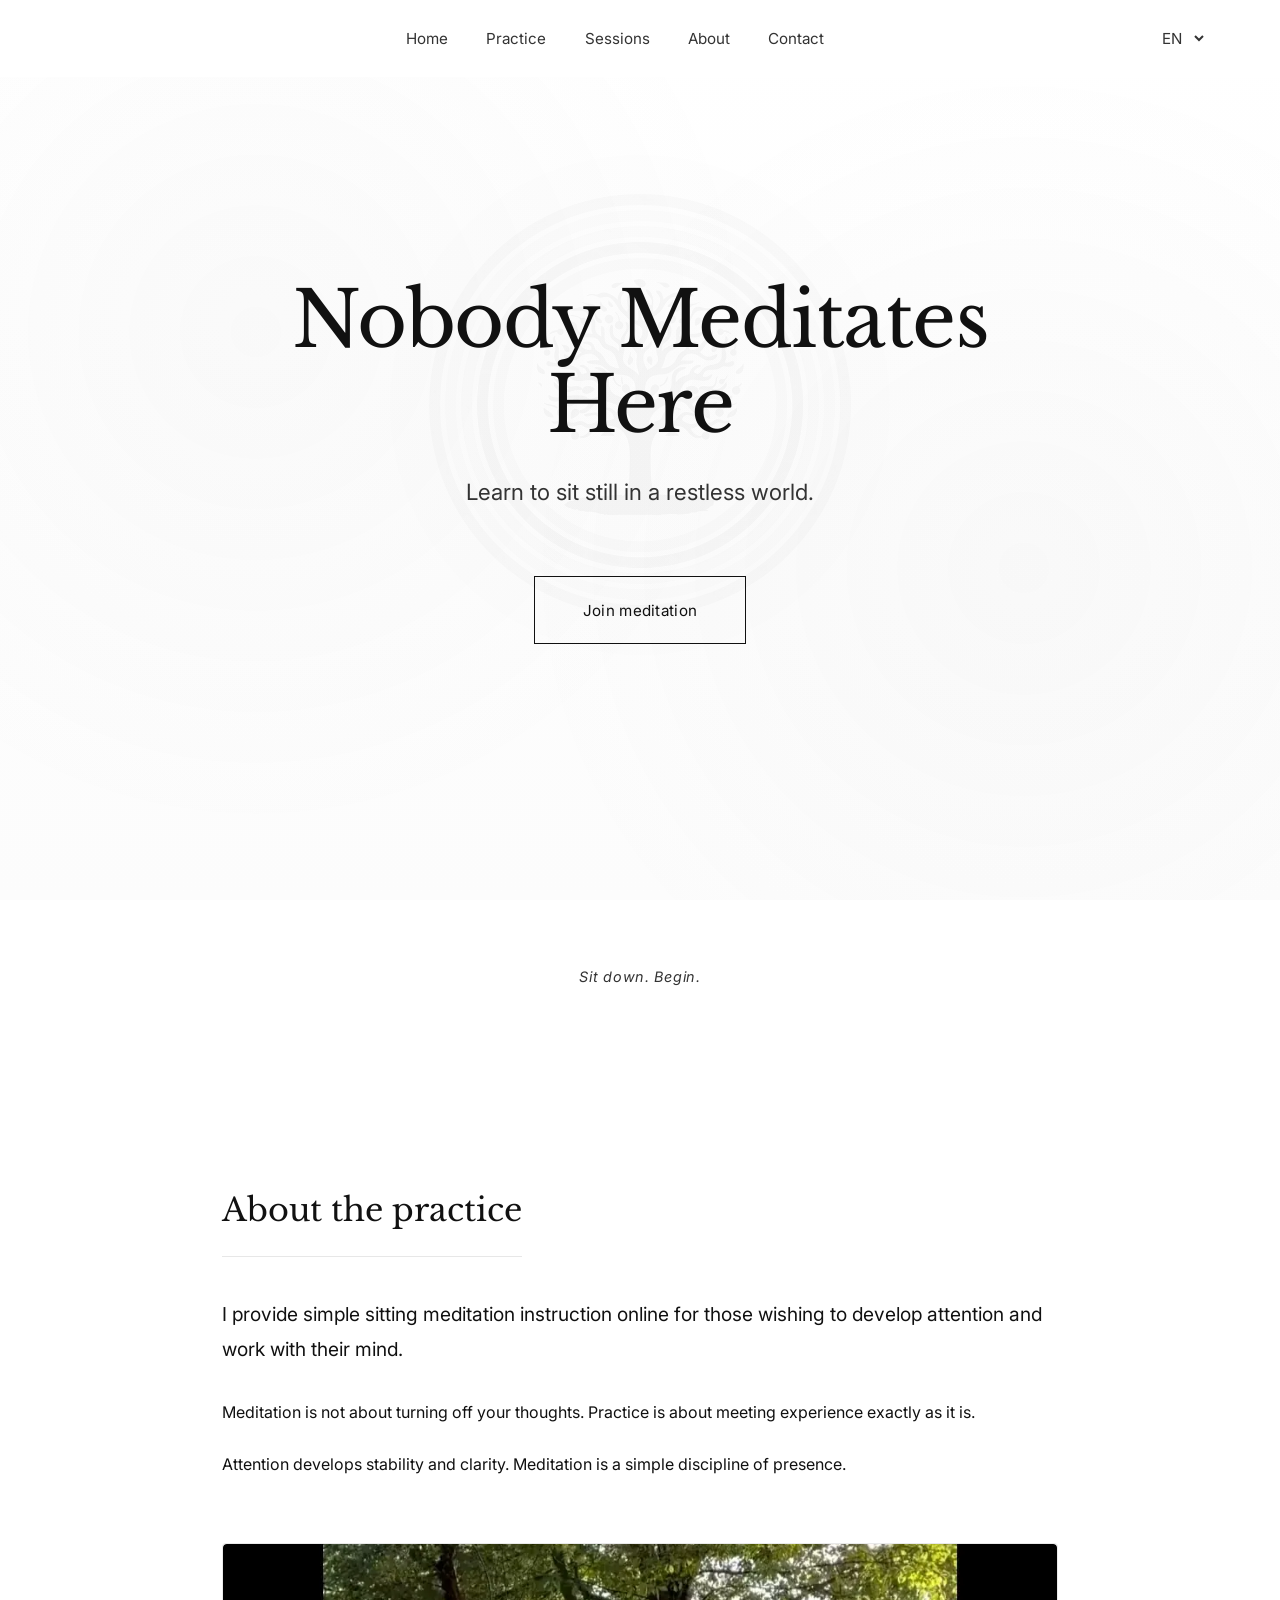
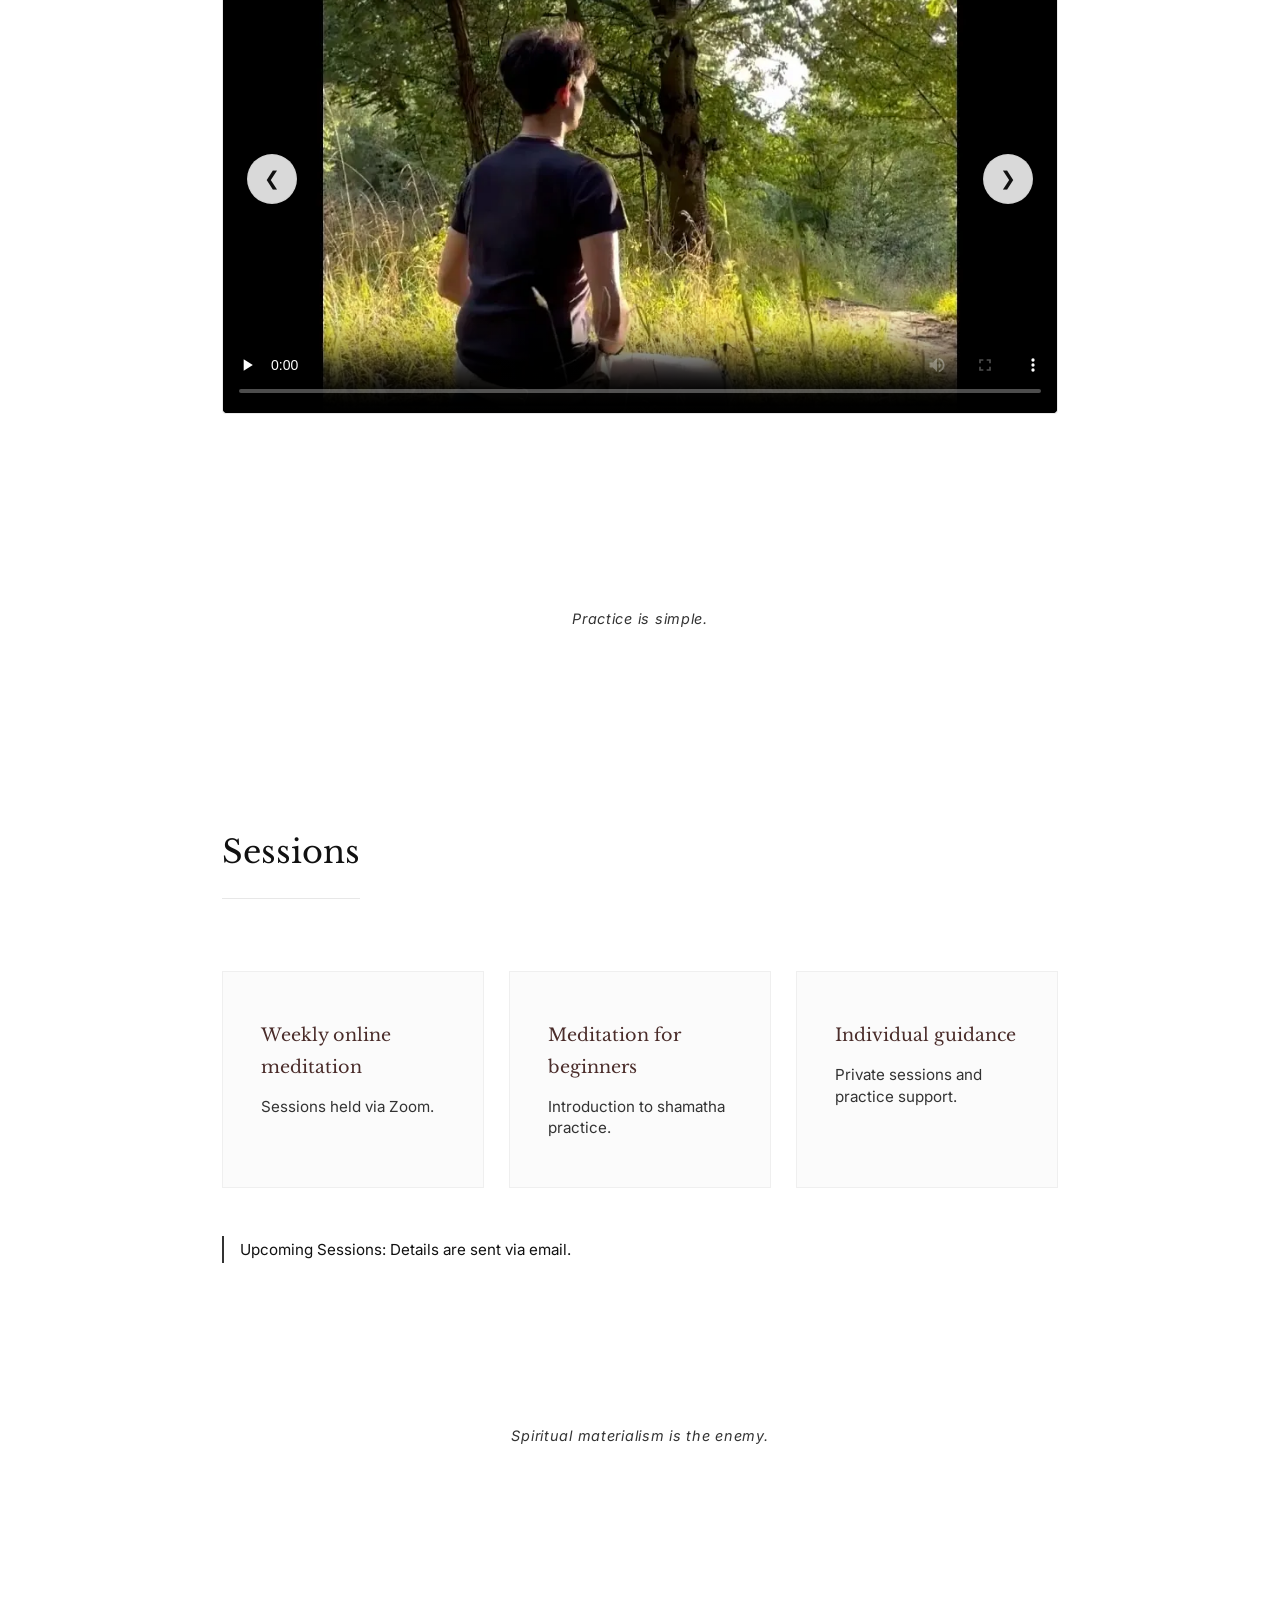
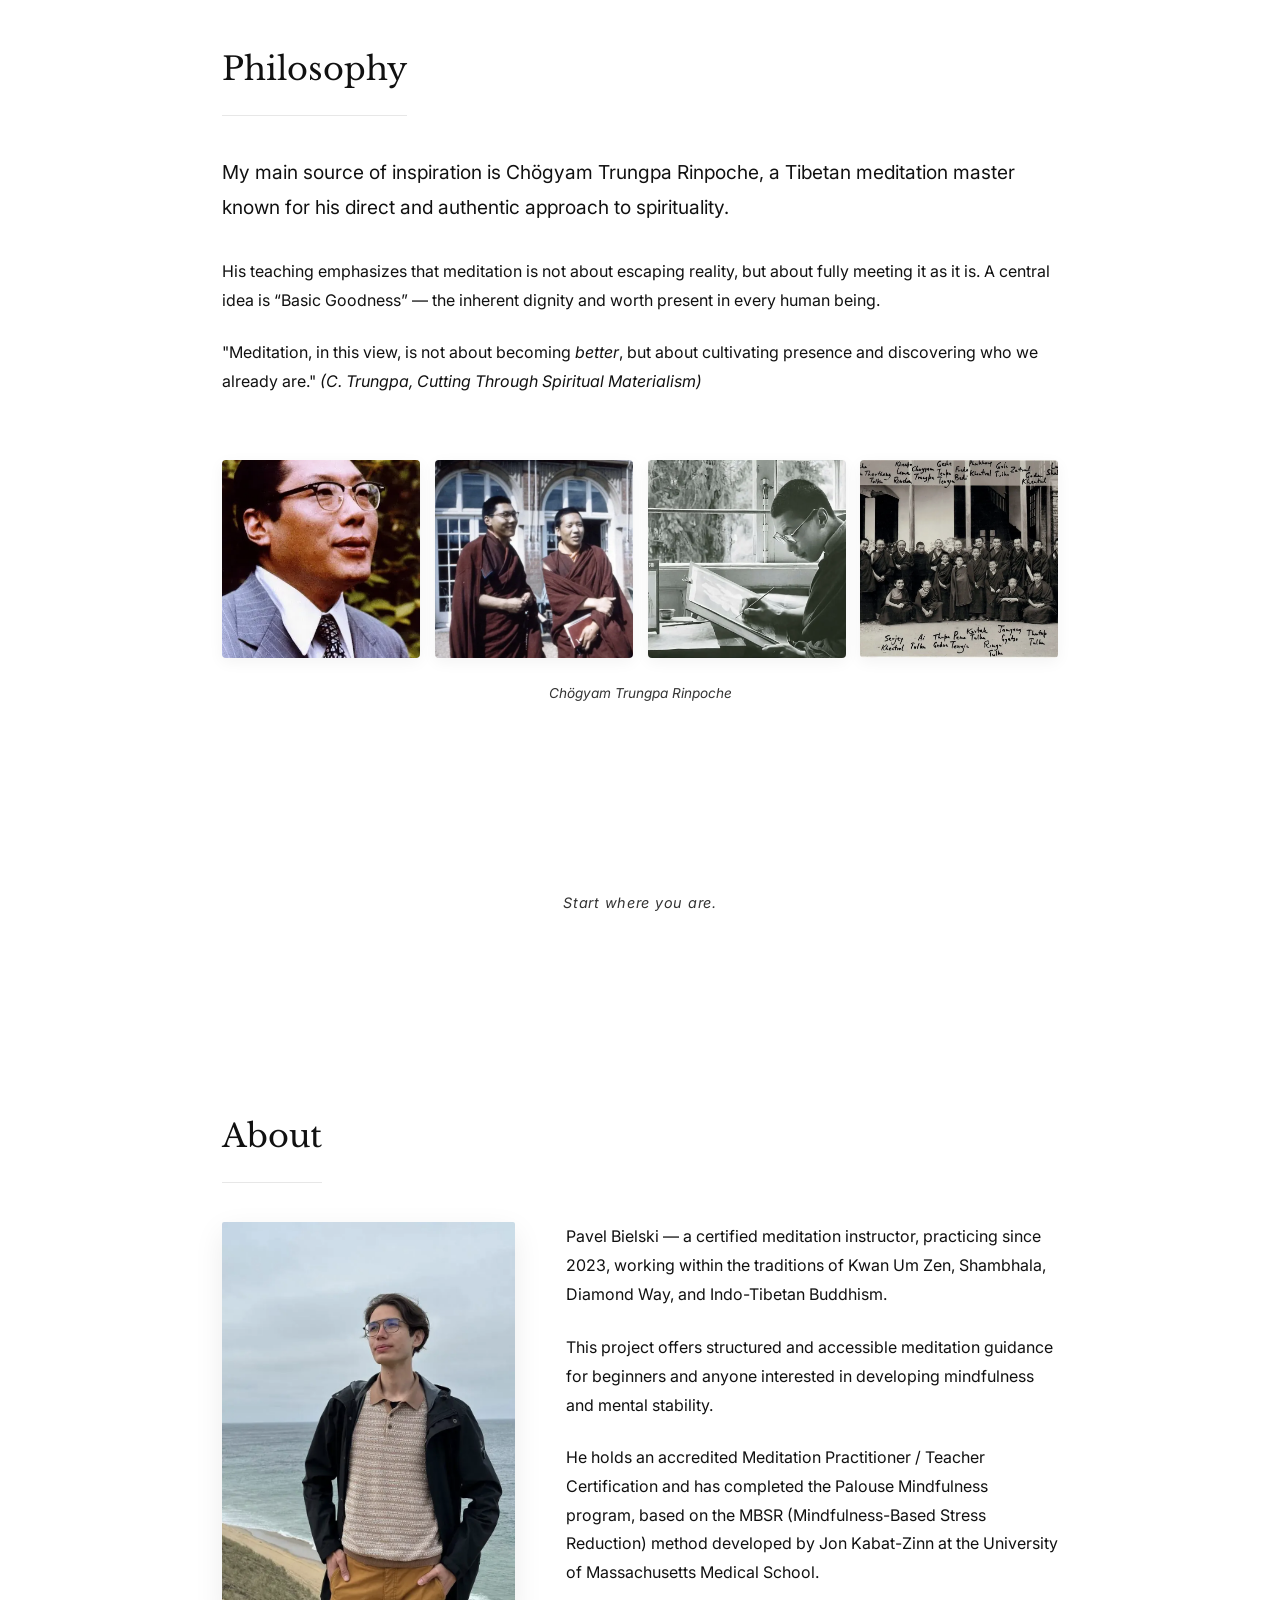
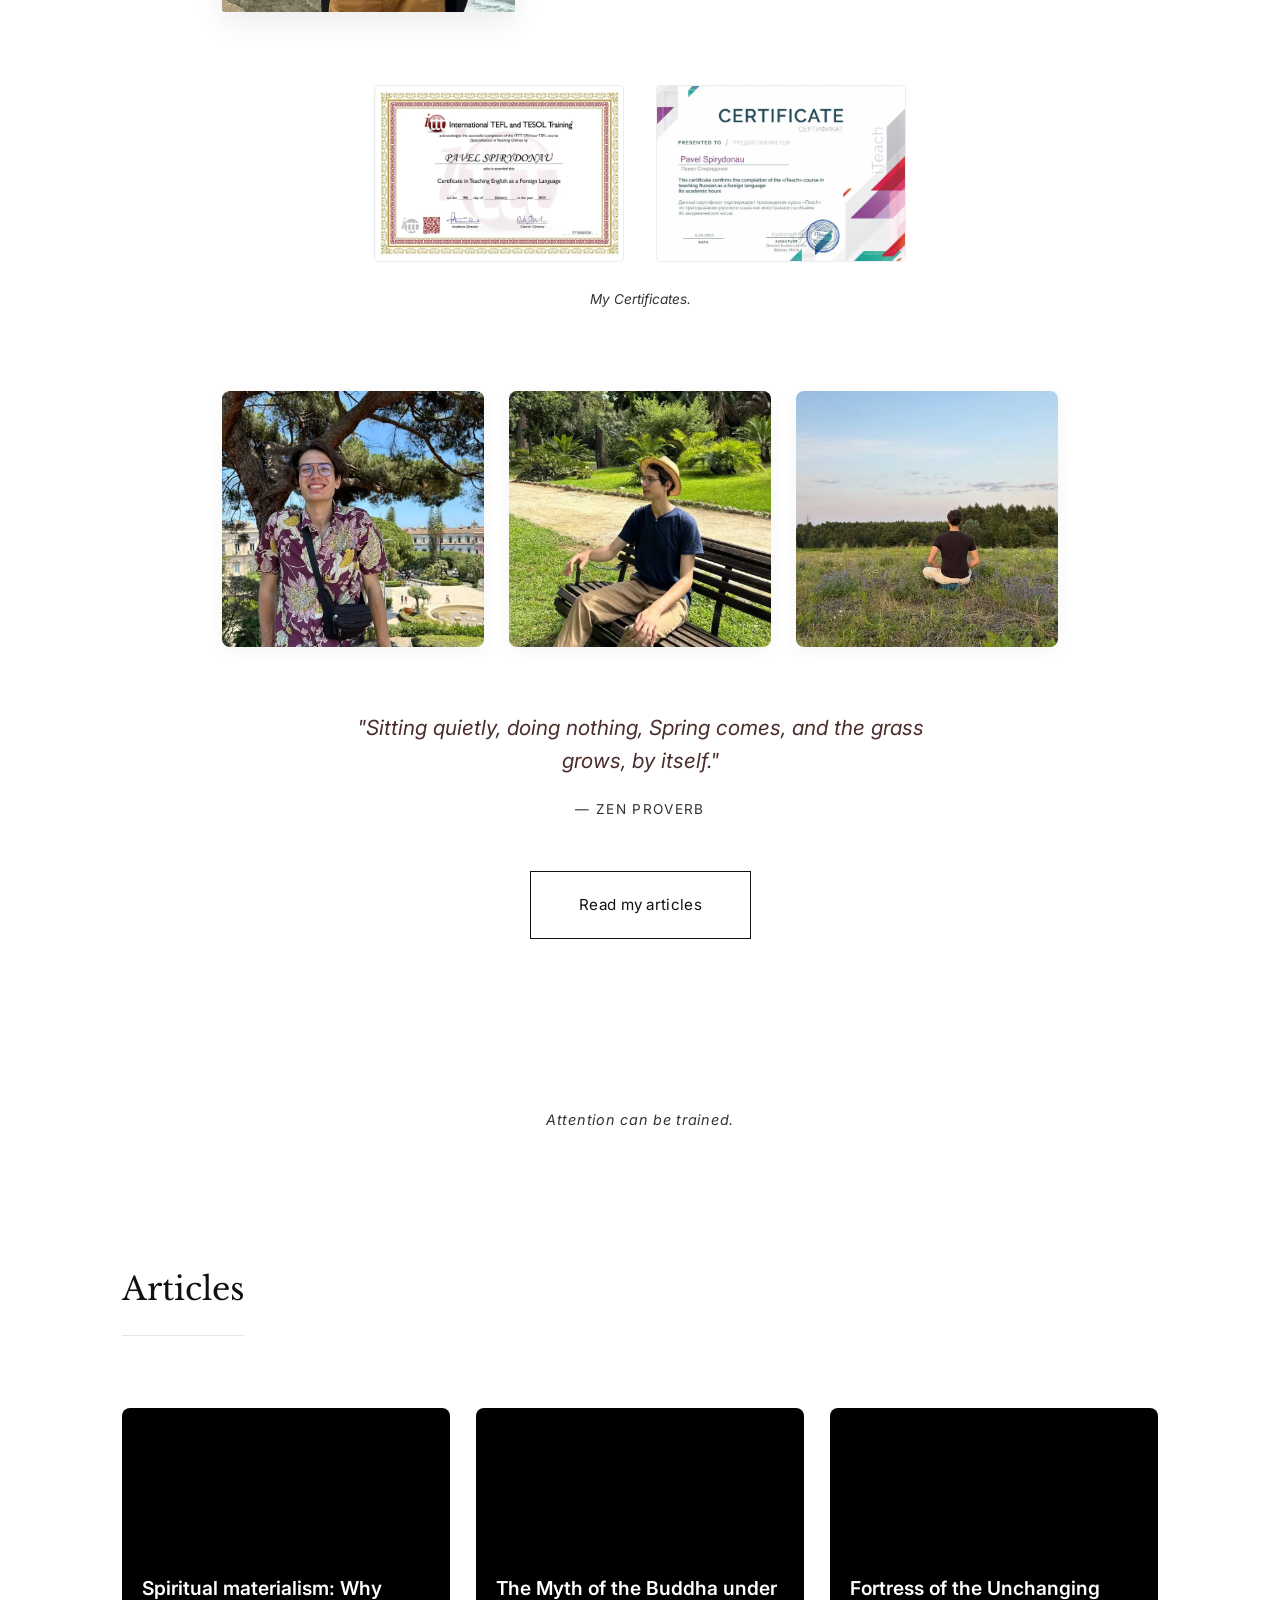
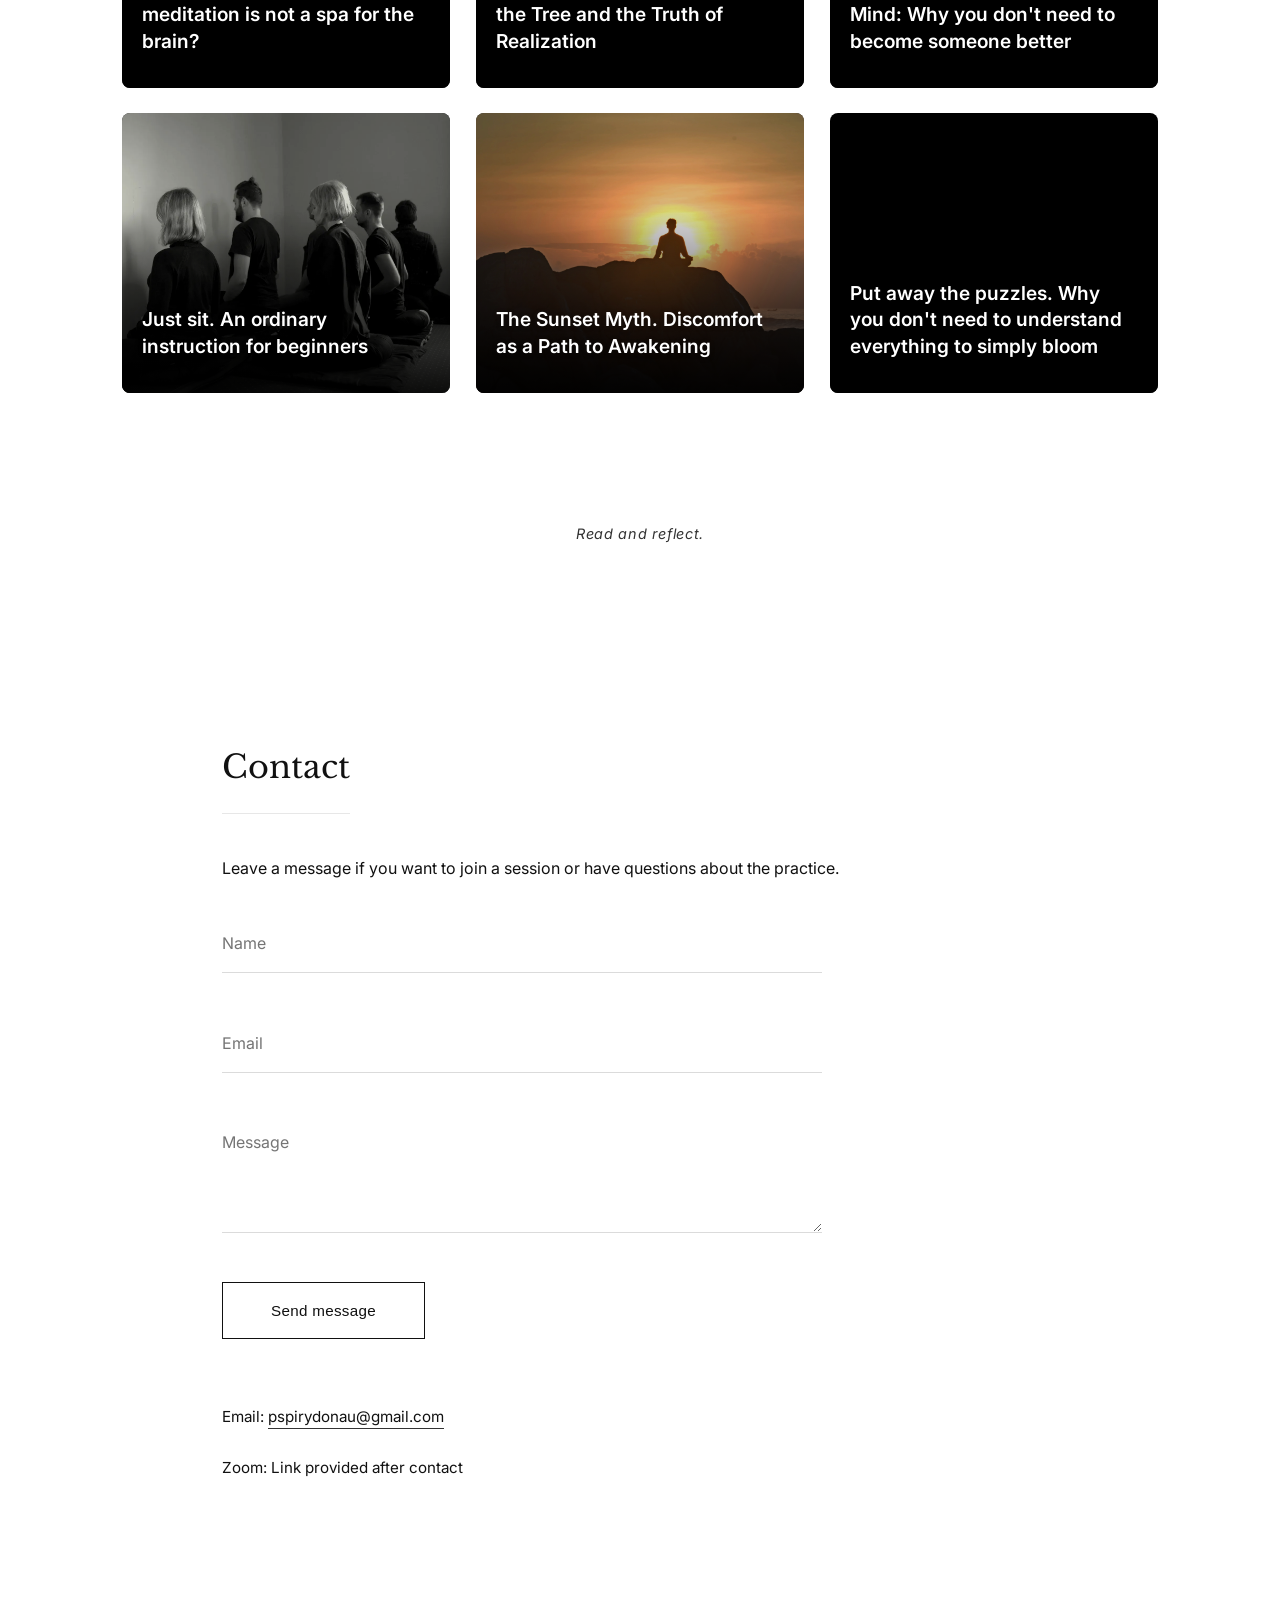
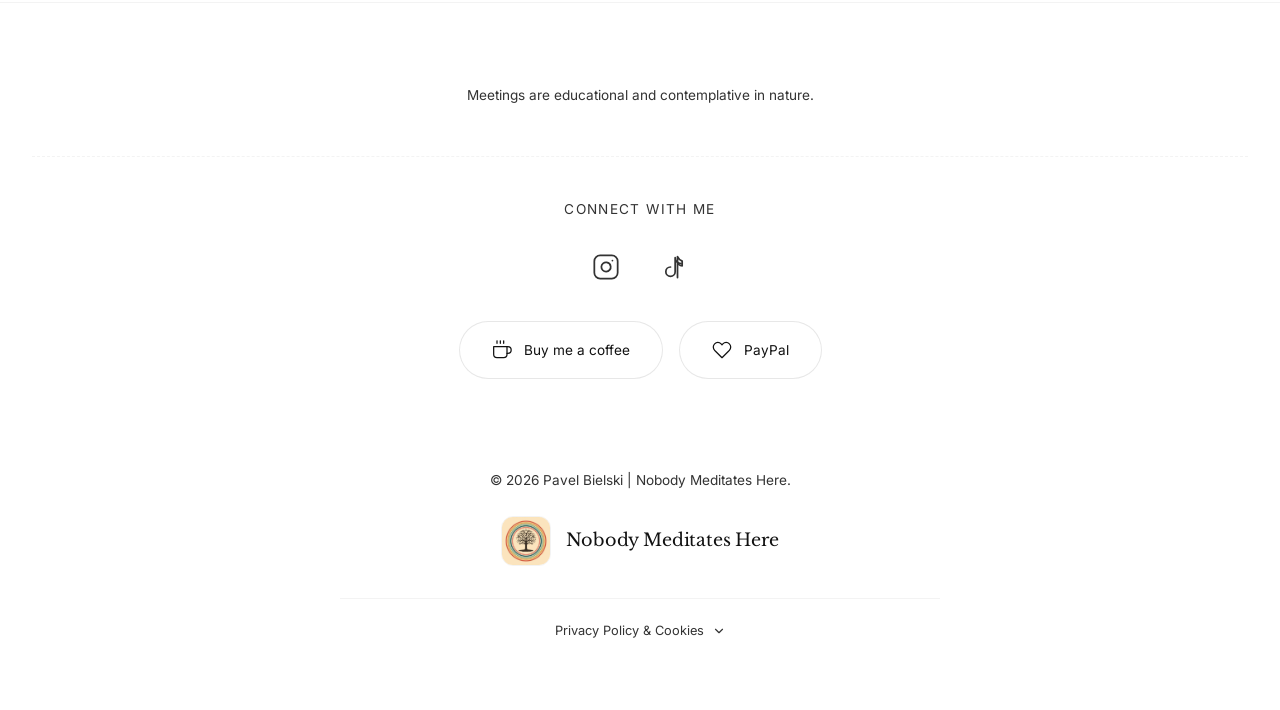
==== commit d270cc1b: "Add files via upload" ====
--- a/index.html
+++ b/index.html
@@ -14,30 +14,33 @@
     <meta property="og:description" content="Learn to sit still in a restless world. Simple sitting meditation instruction online.">
     <meta property="og:type" content="website">
     <meta property="og:url" content="https://pavelbielski.com/">
-    <meta property="og:image" content="main.jpeg">
+    <meta property="og:image" content="main.webp">
     
     <meta name="twitter:card" content="summary_large_image">
     <meta name="twitter:title" content="Nobody Meditates Here">
     <meta name="twitter:description" content="Simple sitting meditation instruction online.">
-    <meta name="twitter:image" content="main.jpeg">
+    <meta name="twitter:image" content="main.webp">
 
     <link rel="canonical" href="https://pavelbielski.com/">
     <title>Nobody Meditates Here | Pavel Bielski</title>
     
-    <link rel="preload" href="logo.jpg" as="image">
+    <link rel="preload" href="logo.webp" as="image">
+    
+    <!-- Optymalizacja czcionek: wczesne łączenie i asynchroniczne ładowanie -->
     <link rel="preconnect" href="https://fonts.googleapis.com">
     <link rel="preconnect" href="https://fonts.gstatic.com" crossorigin>
-    <link href="https://fonts.googleapis.com/css2?family=Libre+Baskerville:ital,wght@0,400;0,700;1,400&family=Inter:wght@300;400;500&display=swap" rel="stylesheet">
+    <link href="https://fonts.googleapis.com/css2?family=Libre+Baskerville:ital,wght@0,400;0,700;1,400&family=Inter:wght@300;400;500&display=swap" rel="stylesheet" media="print" onload="this.media='all'">
+    <noscript><link rel="stylesheet" href="https://fonts.googleapis.com/css2?family=Libre+Baskerville:ital,wght@0,400;0,700;1,400&family=Inter:wght@300;400;500&display=swap"></noscript>
     
     <link rel="icon" href="favicon.ico" sizes="any">
     <link rel="icon" type="image/png" sizes="32x32" href="favicon-32x32.png">
     <link rel="icon" type="image/png" sizes="16x16" href="favicon-16x16.png">
     <link rel="apple-touch-icon" href="apple-touch-icon.png">
 
+    <!-- ZMIANA: Powrót do standardowego ładowania, aby uniknąć błysku "gołej" strony (FOUC) -->
     <link rel="stylesheet" href="style.css">
     
     <style>
-        /* Klasa ukrywająca tekst wizualnie, ale pozostawiająca go dla czytników ekranu (A11y) */
         .sr-only {
             position: absolute;
             width: 1px;
@@ -67,6 +70,9 @@
 </head>
 <body>
 
+    <!-- ZNACZNIK DO OPTYMALIZACJI SCROLLA (JS) -->
+    <div id="nav-sentinel" style="position: absolute; top: 50px; width: 100%; height: 1px; visibility: hidden;"></div>
+
     <div class="ambient-bg"></div>
 
     <nav id="navbar">
@@ -91,12 +97,12 @@
 
     <main>
         <section id="home" class="hero">
-            <img src="logo.jpg" alt="" aria-hidden="true" class="hero-watermark" width="500" height="500">
+            <img src="logo.webp" alt="" aria-hidden="true" class="hero-watermark" width="500" height="500" fetchpriority="high">
             
             <div class="hero-content">
-                <h1 class="tr reveal-up" data-en="Nobody Meditates Here" data-pl="Nobody Meditates Here" data-ru="Никто не медитирует здесь">Nobody Meditates Here</h1>
-                <p class="tr reveal-up" data-en="Learn to sit still in a restless world." data-pl="Naucz się siedzieć spokojnie w niespokojnym świecie." data-ru="Научись сидеть спокойно в беспокойном мире.">Learn to sit still in a restless world.</p>
-                <a href="#contact" class="btn tr reveal-up" data-en="Join meditation" data-pl="Dołącz do medytacji" data-ru="Присоединиться к медитации">Join meditation</a>
+                <h1 class="tr" data-en="Nobody Meditates Here" data-pl="Nobody Meditates Here" data-ru="Никто не медитирует здесь">Nobody Meditates Here</h1>
+                <p class="tr" data-en="Learn to sit still in a restless world." data-pl="Naucz się siedzieć spokojnie w niespokojnym świecie." data-ru="Научись сидеть спокойно в беспокойном мире.">Learn to sit still in a restless world.</p>
+                <a href="#contact" class="btn tr" data-en="Join meditation" data-pl="Dołącz do medytacji" data-ru="Присоединиться к медитации">Join meditation</a>
             </div>
         </section>
 
@@ -111,20 +117,23 @@
             <div class="carousel-wrapper reveal-up" id="video-wrapper">
                 <div class="carousel-track smooth-transition" id="video-track">
                     <div class="carousel-slide">
-                        <video controls playsinline preload="none" poster="poster-1.webp">
+                        <video controls playsinline preload="none" poster="poster-1.webp" width="800" height="450">
                             <source src="IMG_8538.mp4" type="video/mp4">
+                            <track kind="captions" src="puste-napisy.vtt" srclang="pl" label="Polski" default>
                             Twoja przeglądarka nie obsługuje odtwarzacza wideo.
                         </video>
                     </div>
                     <div class="carousel-slide">
-                        <video controls playsinline preload="none" poster="poster-2.webp">
+                        <video controls playsinline preload="none" poster="poster-2.webp" width="800" height="450">
                             <source src="IMG_8622.mp4" type="video/mp4">
+                            <track kind="captions" src="puste-napisy.vtt" srclang="pl" label="Polski" default>
                             Twoja przeglądarka nie obsługuje odtwarzacza wideo.
                         </video>
                     </div>
                     <div class="carousel-slide">
-                        <video controls playsinline preload="none" poster="poster-3.webp">
+                        <video controls playsinline preload="none" poster="poster-3.webp" width="800" height="450">
                             <source src="IMG_8743.mp4" type="video/mp4">
+                            <track kind="captions" src="puste-napisy.vtt" srclang="pl" label="Polski" default>
                             Twoja przeglądarka nie obsługuje odtwarzacza wideo.
                         </video>
                     </div>
@@ -174,30 +183,30 @@
                    data-ru="Его учение подчеркивает, что медитация — это не способ убежать от реальности, а возможность полностью встретиться с ней такой, какая она есть. Центральное место занимает идея «Основополагающего добра» (Basic Goodness) — врожденного достоинства и ценности, присущих каждому человеку.">
                     Jego nauczanie podkreśla, że medytacja nie polega na ucieczce od rzeczywistości, lecz na pełnym spotkaniu z nią — taką, jaka jest. Kluczową rolę odgrywa koncepcja „Podstawowego Dobra” (Basic Goodness), czyli wrodzonej godności i wartości obecnej w każdym człowieku.
                 </p>
-                <p class="tr reveal-up" 
-                   data-en="Meditation, in this view, is not about becoming better, but about cultivating presence and discovering who we already are." 
-                   data-pl="Praktyka medytacji nie ma na celu stawania się „lepszym”, lecz rozwijania uważnej obecności i odkrywania tego, kim już jesteśmy." 
-                   data-ru="В этом понимании медитация — это не стремление стать лучше, а развитие осознанного присутствия и постепенное открытие того, кем мы уже являемся.">
-                    Praktyka medytacji nie ma na celu stawania się „lepszym”, lecz rozwijania uważnej obecności i odkrywania tego, kim już jesteśmy.
+                <p class="tr reveal-up highlight-quote" 
+                data-en="&quot;Meditation, in this view, is not about becoming <i>better</i>, but about cultivating presence and discovering who we already are.&quot; <cite>(C. Trungpa, Cutting Through Spiritual Materialism)</cite>" 
+                data-pl="&quot;Praktyka medytacji nie ma na celu stawania się <i>lepszym</i>, lecz rozwijania uważnej obecności i odkrywania tego, kim już jesteśmy.&quot; <cite>(C. Trungpa, Przezwyciężanie duchowego materializmu)</cite>" 
+                data-ru="&quot;В этом понимании медитация — это не стремление стать <i>лучше</i>, а развитие осознанного присутствия и постепенное открытие того, кем мы уже являемся.&quot; <cite>(Ч. Трунгпа, Преодоление духовного материализма)</cite>">
+                    &quot;Praktyka medytacji nie ma na celu stawania się <i>lepszym</i>, lecz rozwijania uważnej obecności i odkrywania tego, kim już jesteśmy.&quot; <cite>(C. Trungpa, Przezwyciężanie duchowego materializmu)</cite>
                 </p>
             </div>
 
             <div class="collage-grid">
-                <img src="trungpa1.jpg" alt="Chögyam Trungpa Rinpoche portrait" class="reveal-up lightbox-trigger" width="400" height="400" loading="lazy" decoding="async">
-                <img src="trungpa2.jpg" alt="Chögyam Trungpa Rinpoche with another monk" class="reveal-up lightbox-trigger" width="400" height="400" loading="lazy" decoding="async">
-                <img src="trungpa3.jpg" alt="Chögyam Trungpa Rinpoche painting" class="reveal-up lightbox-trigger" width="400" height="400" loading="lazy" decoding="async">
-                <img src="trungpa4.jpg" alt="Chögyam Trungpa Rinpoche with a group" class="reveal-up lightbox-trigger" width="400" height="400" loading="lazy" decoding="async">
+                <img src="trungpa1.webp" alt="Chögyam Trungpa Rinpoche portrait" class="reveal-up lightbox-trigger" width="400" height="400" loading="lazy" decoding="async">
+                <img src="trungpa2.webp" alt="Chögyam Trungpa Rinpoche with another monk" class="reveal-up lightbox-trigger" width="400" height="400" loading="lazy" decoding="async">
+                <img src="trungpa3.webp" alt="Chögyam Trungpa Rinpoche painting" class="reveal-up lightbox-trigger" width="400" height="400" loading="lazy" decoding="async">
+                <img src="trungpa4.webp" alt="Chögyam Trungpa Rinpoche with a group" class="reveal-up lightbox-trigger" width="400" height="400" loading="lazy" decoding="async">
             </div>
             <p class="media-caption tr reveal-up" data-en="Chögyam Trungpa Rinpoche" data-pl="Chögyam Trungpa Rinpocze" data-ru="Чогьям Трунгпа Ринпоче">Chögyam Trungpa Rinpocze</p>
         </section>
 
-        <div class="microtext tr reveal-up" data-en="Start where you are." data-pl="Zacznij tam, gdzie jesteś." data-ru="Начни там, где ты есть.">Start where you are.</div>
+        <div class="microtext tr reveal-up" data-en="Start where you are." data-pl="Zacznij tam, gdzie jesteś." data-ru="Начни там, gdzie ты есть.">Start where you are.</div>
 
         <section id="about-me">
             <h2 class="tr reveal-up" data-en="About" data-pl="O mnie" data-ru="Обо мне">About</h2>
             <div class="about-flex">
                 <div class="profile-img-wrapper reveal-up">
-                    <img src="main.jpeg" alt="Pavel Bielski" class="profile-img" width="400" height="533" loading="lazy" decoding="async">
+                    <img src="main.webp" alt="Pavel Bielski" class="profile-img" width="400" height="533" loading="lazy" decoding="async">
                 </div>
                 <div>
                     <p class="tr reveal-up" 
@@ -212,12 +221,7 @@
                        data-ru="Проект предлагает структурированные и доступные инструкции по медитации для начинающих, а также для всех, кто заинтересован в развитии осознанности и устойчивости ума.">
                         Projekt oferuje ustrukturyzowane i przystępne instrukcje medytacji, skierowane do osób początkujących oraz wszystkich zainteresowanych rozwijaniem uważności i stabilności umysłu.
                     </p>
-                    <p class="tr reveal-up" 
-                       data-en="Based in Gdańsk, he provides online meditation sessions for an international audience." 
-                       data-pl="Na co dzień mieszka w Gdańsku i prowadzi sesje medytacyjne online dla międzynarodowej społeczności." 
-                       data-ru="На постоянной основе проживает в Гданьске и проводит онлайн-сессии медитации для международной аудитории.">
-                        Na co dzień mieszka w Gdańsku i prowadzi sesje medytacyjne online dla międzynarodowej społeczności.
-                    </p>
+
                     <p class="tr reveal-up" 
                        data-en="He holds an accredited Meditation Practitioner / Teacher Certification and has completed the Palouse Mindfulness program, based on the MBSR (Mindfulness-Based Stress Reduction) method developed by Jon Kabat-Zinn at the University of Massachusetts Medical School." 
                        data-pl="Posiada akredytowany certyfikat Meditation Practitioner / Teacher Certification oraz ukończył program Palouse Mindfulness — oparty na metodzie MBSR (Mindfulness-Based Stress Reduction) stworzonej przez Jon Kabat-Zinn na University of Massachusetts Medical School." 
@@ -229,16 +233,16 @@
 
             <div class="certificate-wrapper">
                 <div class="certificate-images-container">
-                    <img src="certyfikat.jpg" alt="Certyfikat 1" class="certificate-img reveal-up lightbox-trigger" width="300" height="424" loading="lazy" decoding="async">
-                    <img src="certyfikat2.jpg" alt="Certyfikat 2" class="certificate-img reveal-up lightbox-trigger" width="300" height="424" loading="lazy" decoding="async">
+                    <img src="certyfikat.webp" alt="Certyfikat 1" class="certificate-img reveal-up lightbox-trigger" width="300" height="424" loading="lazy" decoding="async">
+                    <img src="certyfikat2.webp" alt="Certyfikat 2" class="certificate-img reveal-up lightbox-trigger" width="300" height="424" loading="lazy" decoding="async">
                 </div>
                 <p class="media-caption tr reveal-up" data-en="My Certificates." data-pl="Moje certyfikaty." data-ru="Мои сертификаты."> Moje certyfikaty.</p>
             </div>
 
             <div class="gallery-grid">
-                <img src="IMG_4699.jpeg" alt="Meditation Practice 1" class="gallery-item reveal-up lightbox-trigger" width="600" height="400" loading="lazy" decoding="async">
-                <img src="IMG_5149.jpeg" alt="Meditation Practice 2" class="gallery-item reveal-up lightbox-trigger" width="600" height="400" loading="lazy" decoding="async">
-                <img src="IMG_8623.jpeg" alt="Meditation Practice 3" class="gallery-item reveal-up lightbox-trigger" width="600" height="400" loading="lazy" decoding="async">
+                <img src="IMG_4699.webp" alt="Meditation Practice 1" class="gallery-item reveal-up lightbox-trigger" width="600" height="400" loading="lazy" decoding="async">
+                <img src="IMG_5149.webp" alt="Meditation Practice 2" class="gallery-item reveal-up lightbox-trigger" width="600" height="400" loading="lazy" decoding="async">
+                <img src="IMG_8623.webp" alt="Meditation Practice 3" class="gallery-item reveal-up lightbox-trigger" width="600" height="400" loading="lazy" decoding="async">
             </div>
 
             <div class="quote-wrapper reveal-up">
@@ -256,10 +260,10 @@
             </div>
         </section>
 
-        <div id="lightbox" class="lightbox" role="dialog" aria-modal="true">
+        <div id="lightbox" class="lightbox" role="dialog" aria-modal="true" aria-label="Podgląd zdjęcia">
             <span class="lightbox-close" id="btn-close-lightbox" role="button" tabindex="0" aria-label="Close lightbox">&times;</span>
             <button class="lightbox-btn prev" id="btn-prev-lightbox" aria-label="Previous image">&#10094;</button>
-            <img id="lightbox-img" src="[data-uri]" alt="Enlarged view" loading="lazy" decoding="async">
+            <img id="lightbox-img" src="[data-uri]" alt="Enlarged view" loading="lazy" decoding="async" width="800" height="600">
             <button class="lightbox-btn next" id="btn-next-lightbox" aria-label="Next image">&#10095;</button>
         </div>
 
@@ -270,7 +274,7 @@
             
             <div class="grid">
                 <a href="article1.html" class="article-card reveal-up">
-                    <img src="article1.jpg" alt="Duchowy materializm" class="article-img" width="600" height="400" loading="lazy" decoding="async">
+                    <img src="article1.webp" alt="Duchowy materializm" class="article-img" width="600" height="400" loading="lazy" decoding="async">
                     <div class="article-content">
                         <p class="tr article-meta" data-en="Meditation & Mind" data-pl="Medytacja i Umysł" data-ru="Медитация и Ум">Medytacja i Umysł</p>
                         <h3 class="tr article-title" data-en="Spiritual materialism: Why meditation is not a spa for the brain?" data-pl="Duchowy materializm: Dlaczego medytacja to nie spa dla mózgu?" data-ru="Духовный материализм: Почему медитация — это не спа для мозга?">
@@ -280,7 +284,7 @@
                 </a>
 
                 <a href="article2.html" class="article-card reveal-up">
-                    <img src="article2.jpg" alt="Mit Buddy pod Drzewem" class="article-img" width="600" height="400" loading="lazy" decoding="async">
+                    <img src="article2.webp" alt="Mit Buddy pod Drzewem" class="article-img" width="600" height="400" loading="lazy" decoding="async">
                     <div class="article-content">
                         <p class="tr article-meta" data-en="Dharma & Realization" data-pl="Dharma i Urzeczywistnienie" data-ru="Дхарма и Реализация">Dharma i Urzeczywistnienie</p>
                         <h3 class="tr article-title" data-en="The Myth of the Buddha under the Tree and the Truth of Realization" data-pl="Mit Buddy pod Drzewem a Prawda o Urzeczywistnieniu" data-ru="Миф о Будде под Деревом и Правда о Реализации">
@@ -290,7 +294,7 @@
                 </a>
 
                 <a href="article3.html" class="article-card reveal-up">
-                    <img src="article3.jpg" alt="Twierdza Niezmiennego Umysłu" class="article-img" width="600" height="400" loading="lazy" decoding="async">
+                    <img src="article3.webp" alt="Twierdza Niezmiennego Umysłu" class="article-img" width="600" height="400" loading="lazy" decoding="async">
                     <div class="article-content">
                         <p class="tr article-meta" data-en="Spiritual Ego" data-pl="Duchowe Ego" data-ru="Духовное Эго">Duchowe Ego</p>
                         <h3 class="tr article-title" data-en="Fortress of the Unchanging Mind: Why you don't need to become someone better" data-pl="Twierdza Niezmiennego Umysłu: Dlaczego nie musisz stawać się kimś lepszym" data-ru="Крепость Неизменного Ума: Почему тебе не нужно становиться кем-то лучшим">
@@ -300,7 +304,7 @@
                 </a>
 
                 <a href="article4.html" class="article-card reveal-up">
-                    <img src="article4.jpg" alt="Instrukcja medytacji" class="article-img" width="600" height="400" loading="lazy" decoding="async">
+                    <img src="article4.webp" alt="Instrukcja medytacji" class="article-img" width="600" height="400" loading="lazy" decoding="async">
                     <div class="article-content">
                         <p class="tr article-meta" data-en="Instruction" data-pl="Instrukcja" data-ru="Инструкция">Instrukcja</p>
                         <h3 class="tr article-title" data-en="Just sit. An ordinary instruction for beginners" data-pl="Po prostu usiądź. Zwyczajna instrukcja dla początkujących" data-ru="Просто сядь. Обычная инструкция для начинающих">
@@ -310,7 +314,7 @@
                 </a>
 
                 <a href="article5.html" class="article-card reveal-up">
-                    <img src="article5.jpg" alt="Mit zachodu słońca" class="article-img" width="600" height="400" loading="lazy" decoding="async">
+                    <img src="article5.webp" alt="Mit zachodu słońca" class="article-img" width="600" height="400" loading="lazy" decoding="async">
                     <div class="article-content">
                         <p class="tr article-meta" data-en="Practice & Discomfort" data-pl="Praktyka i Dyskomfort" data-ru="Практика i Дискомфорт">Praktyka i Dyskomfort</p>
                         <h3 class="tr article-title" data-en="The Sunset Myth. Discomfort as a Path to Awakening" data-pl="Mit zachodu słońca. Dyskomfort jako ścieżka do przebudzenia" data-ru="Миф о закате. Дискомфорт как путь к пробуждению">
@@ -320,7 +324,7 @@
                 </a>
 
                 <a href="article6.html" class="article-card reveal-up">
-                    <img src="article6.jpg" alt="Budda i lotos" class="article-img" width="600" height="400" loading="lazy" decoding="async">
+                    <img src="article6.webp" alt="Budda i lotos" class="article-img" width="600" height="400" loading="lazy" decoding="async">
                     <div class="article-content">
                         <p class="tr article-meta" data-en="Zen & Wisdom" data-pl="Zen i Mądrość" data-ru="Дзен и Мудрость">Zen i Mądrość</p>
                         <h3 class="tr article-title" data-en="Put away the puzzles. Why you don't need to understand everything to simply bloom" data-pl="Odłóż łamigłówki. Dlaczego nie musisz rozumieć wszystkiego, by po prostu rozkwitnąć" data-ru="Отложи головоломки. Почему не нужно понимать всё, чтобы просто расцвести">
@@ -408,7 +412,7 @@
         <p class="footer-copyright reveal-up">&copy; <span id="current-year"></span> Pavel Bielski | Nobody Meditates Here.</p>
         
         <a href="#home" class="footer-brand-block reveal-up">
-            <img src="logo.jpg" alt="" aria-hidden="true" class="footer-brand-logo" width="50" height="50" loading="lazy" decoding="async">
+            <img src="logo.webp" alt="" aria-hidden="true" class="footer-brand-logo" width="50" height="50" loading="lazy" decoding="async">
             <span class="footer-brand-name tr" data-en="Nobody Meditates Here" data-pl="Nobody Meditates Here" data-ru="Никто не медитирует здесь">Nobody Meditates Here</span>
         </a>        
         
--- a/style.css
+++ b/style.css
@@ -6,7 +6,7 @@
     --color-white: #FFFFFF;
     --color-black: #000000;
     --color-gray-light: #FAFAFA;
-    --color-gray-dark: #666666;
+    --color-gray-dark: #333333; /* ZMIANA: Wymuszony wyższy kontrast dla PageSpeed (WCAG) */
     --color-text-dark: #111111;
     --color-brand-bord: #4A2C2A;
 
@@ -390,14 +390,14 @@
 
 .about-flex { 
     display: flex; 
-    gap: 4rem; 
-    align-items: center; 
-    flex-wrap: wrap; 
+    gap: clamp(1.5rem, 4vw, 4rem); 
+    align-items: flex-start; /* ZMIANA: wyrównanie tekstu do góry zdjęcia */
+    flex-wrap: nowrap; /* ZMIANA: to blokuje "spadanie" tekstu pod zdjęcie */
 }
 
 .profile-img-wrapper { 
-    flex: 1 1 350px; 
-    max-width: 100%; 
+    flex: 0 0 35%; /* ZMIANA: rezerwuje 35% szerokości ekranu na zdjęcie */
+    max-width: 350px; 
     text-align: center; 
 }
 
@@ -1019,6 +1019,22 @@
         animation: none;
         display: none;
     }
+
+    /* Układ 2 kolumn dla artykułów na telefonie */
+    #articles .grid { 
+        grid-template-columns: repeat(2, 1fr); 
+    }
+
+    /* Certyfikaty obok siebie na telefonie */
+    .certificate-images-container {
+        flex-wrap: nowrap;
+        gap: 1rem;
+    }
+
+    /* ZMIANA: Większa wysokość zdjęć nad przysłowiem na telefonach */
+    .gallery-item {
+        height: 150px; 
+    }
 }
 
 @media (max-width: 360px) { 
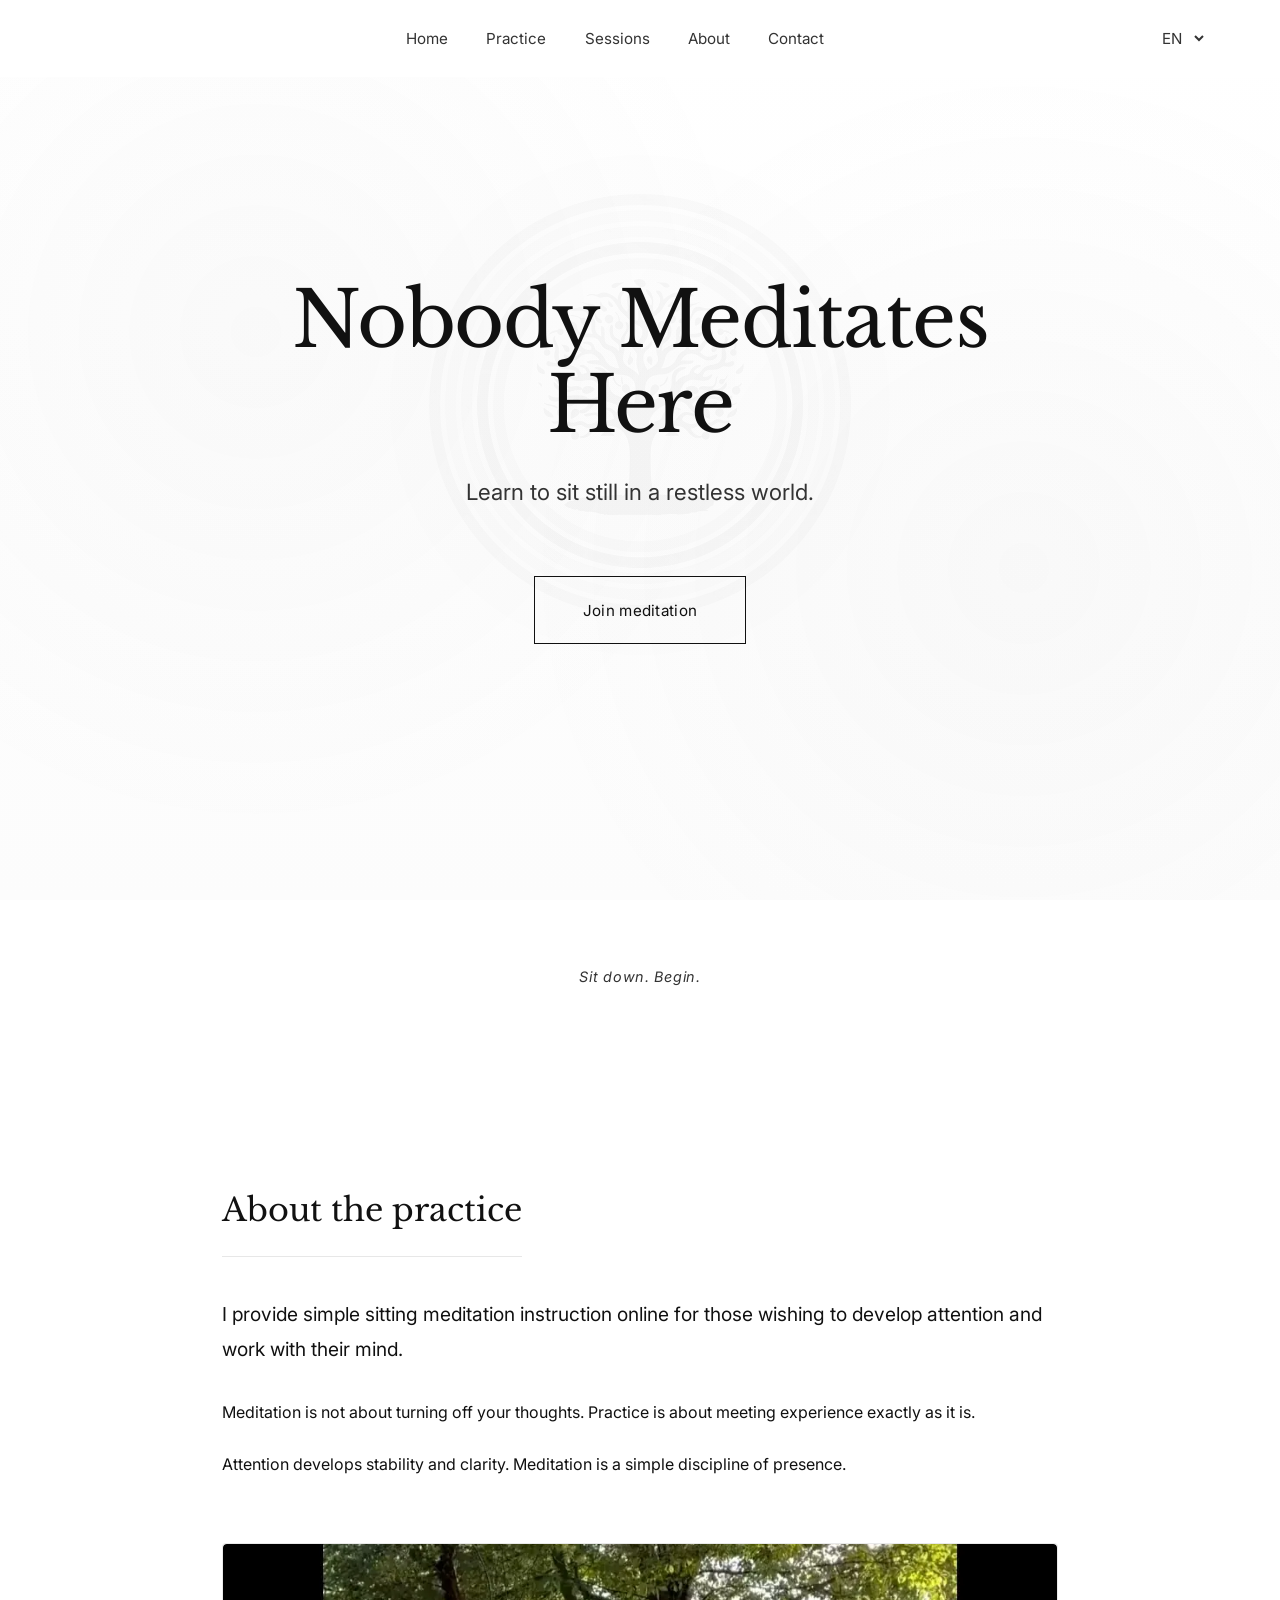
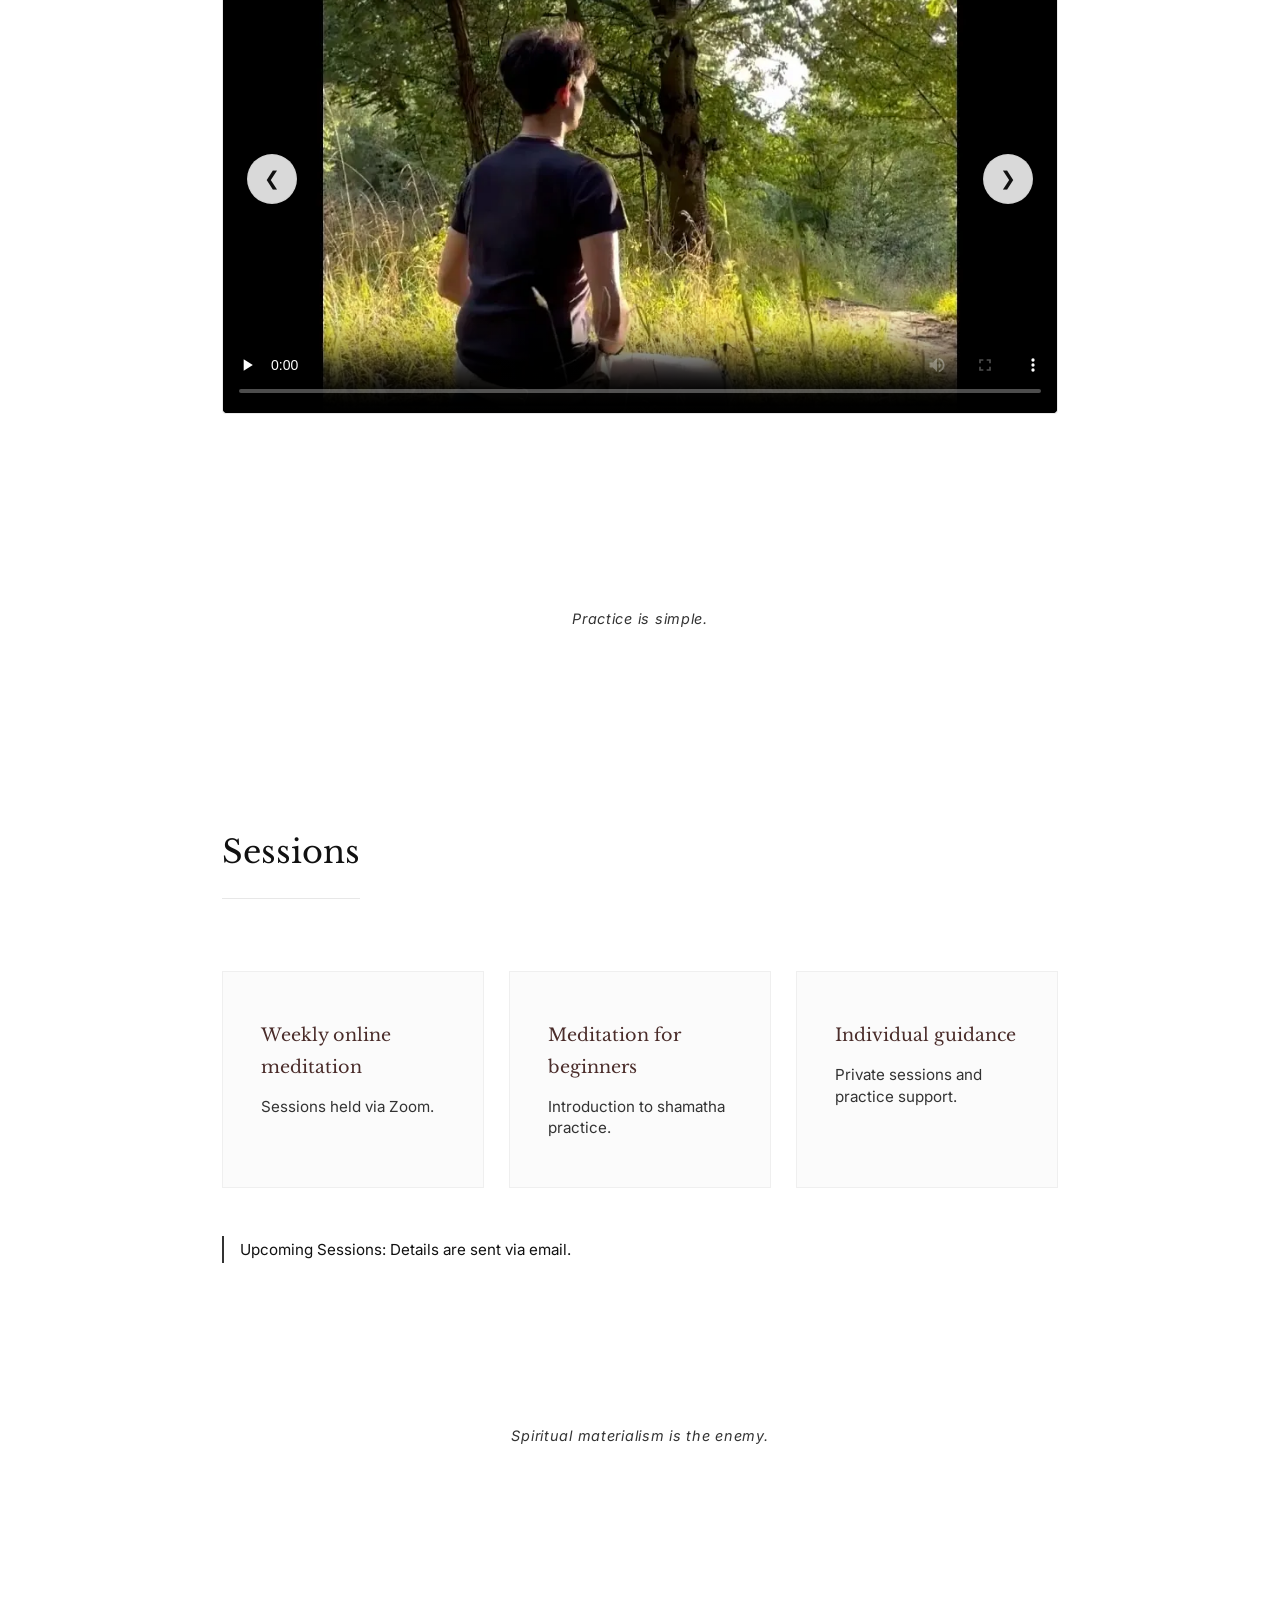
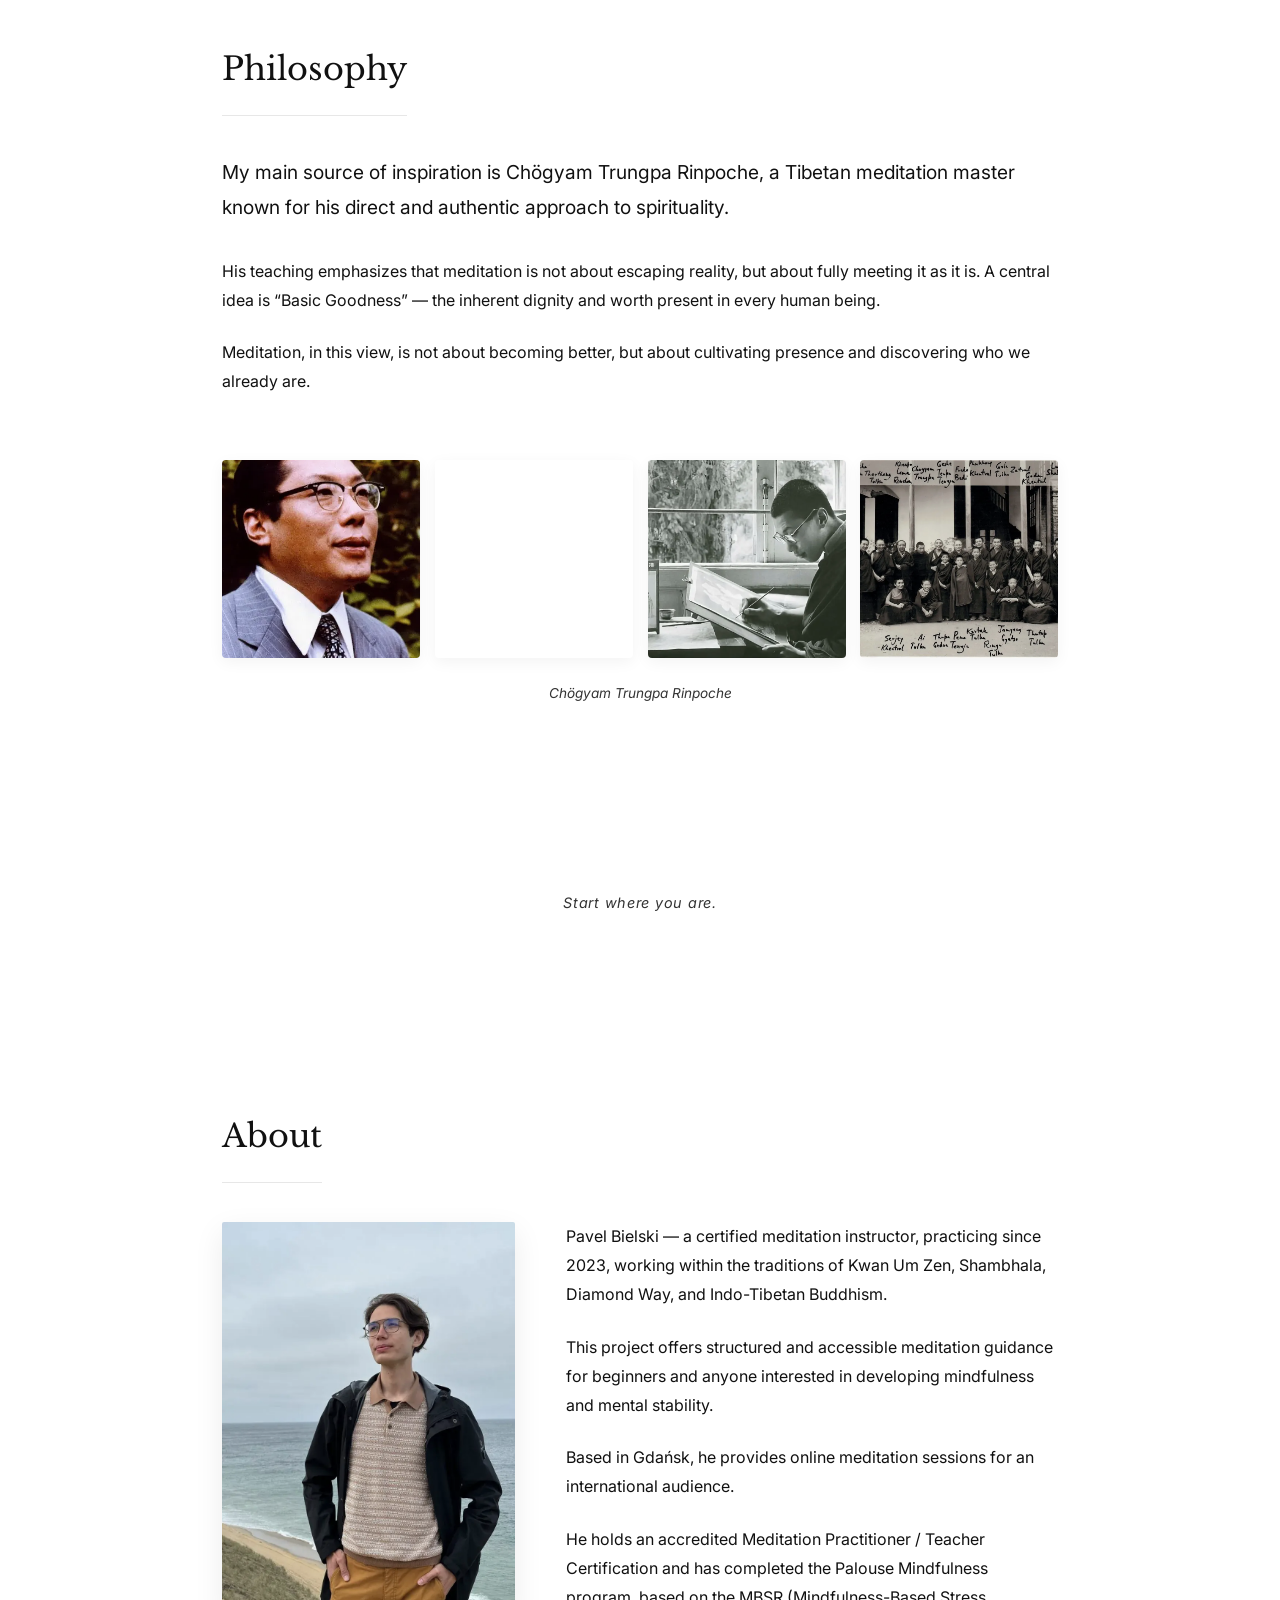
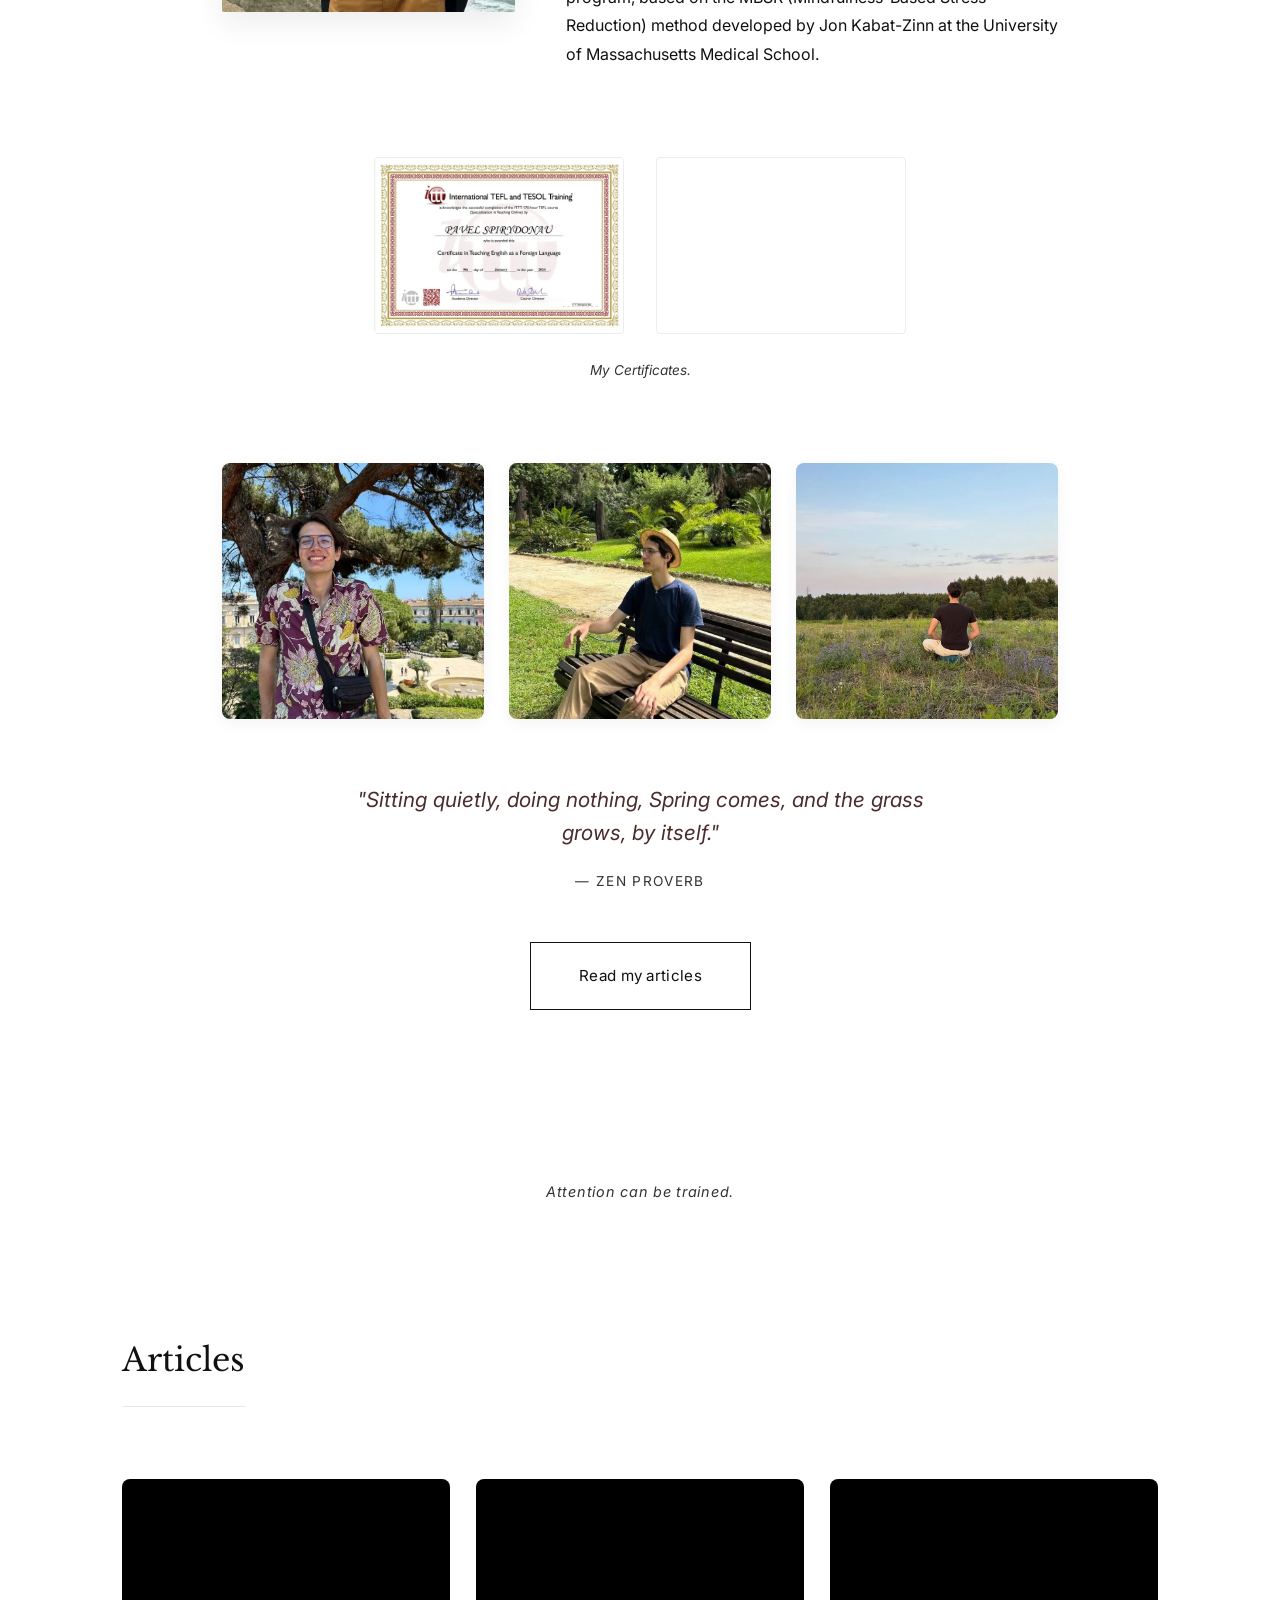
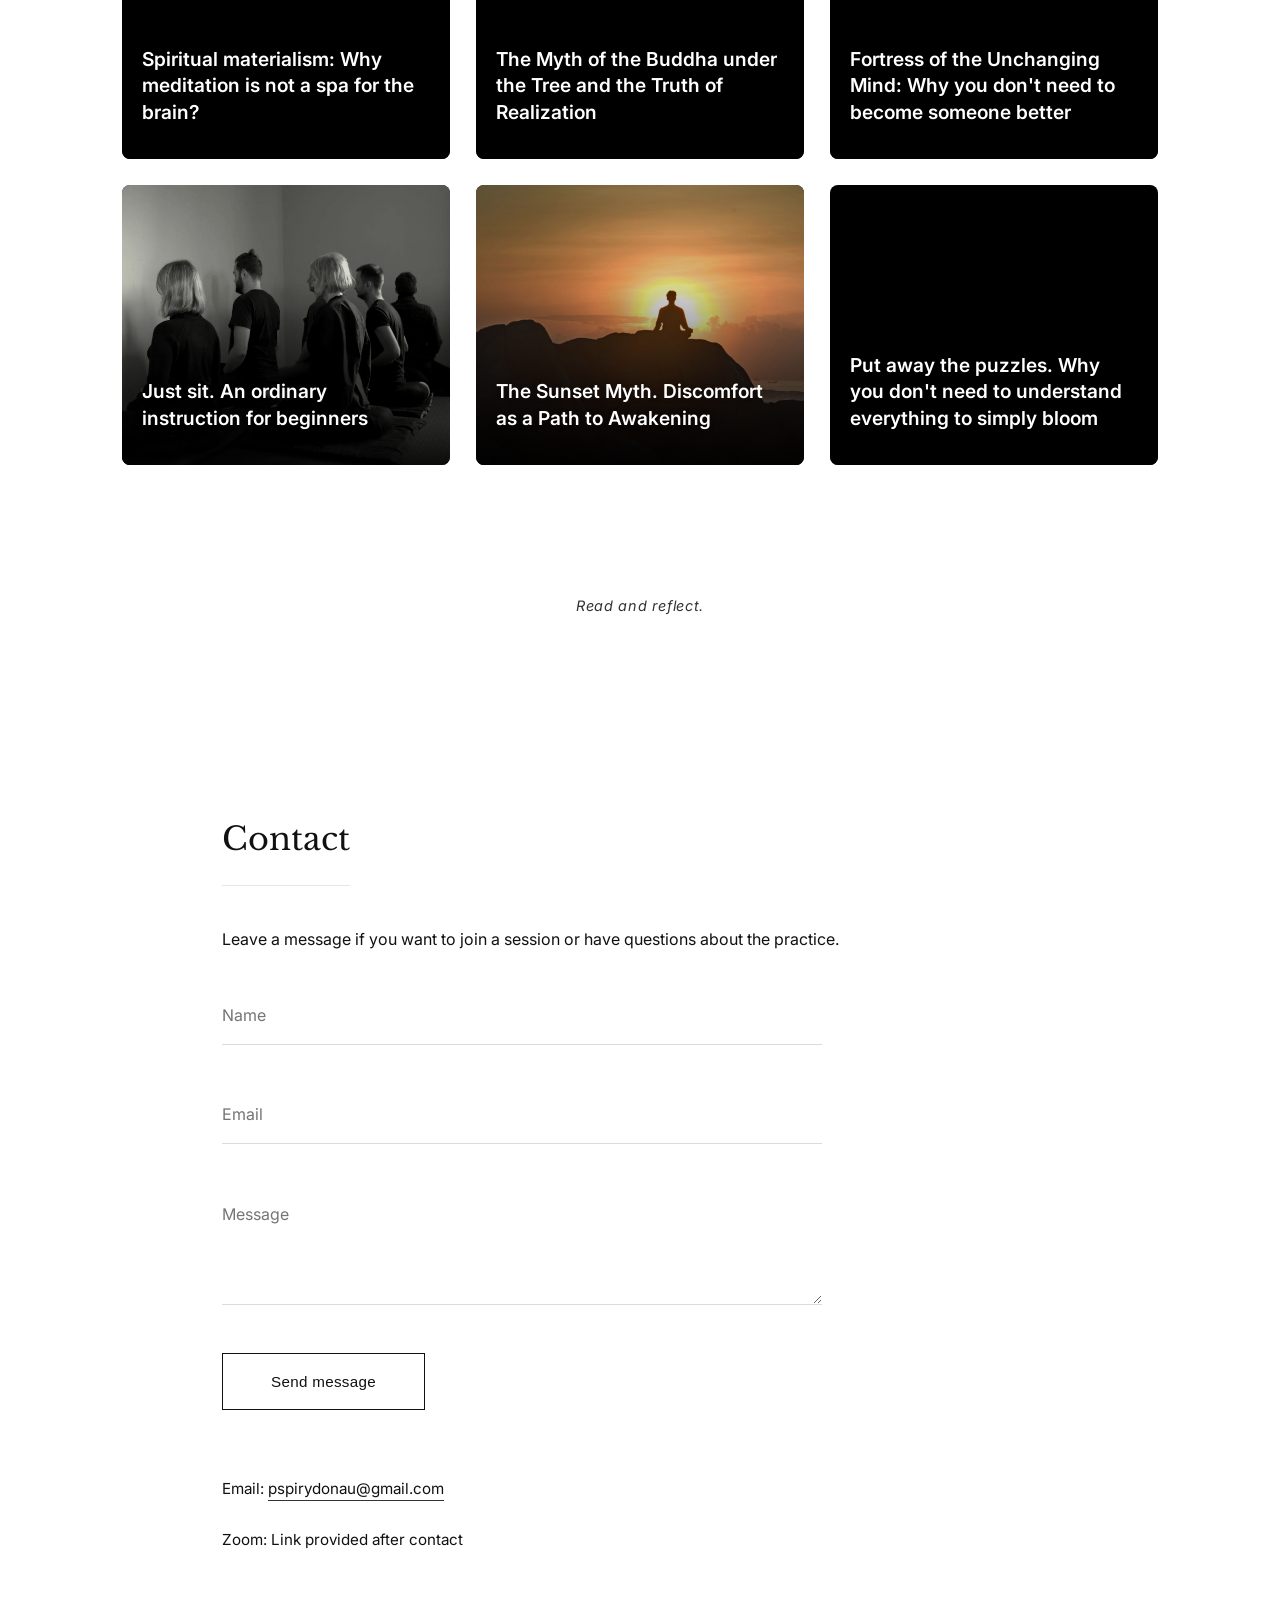
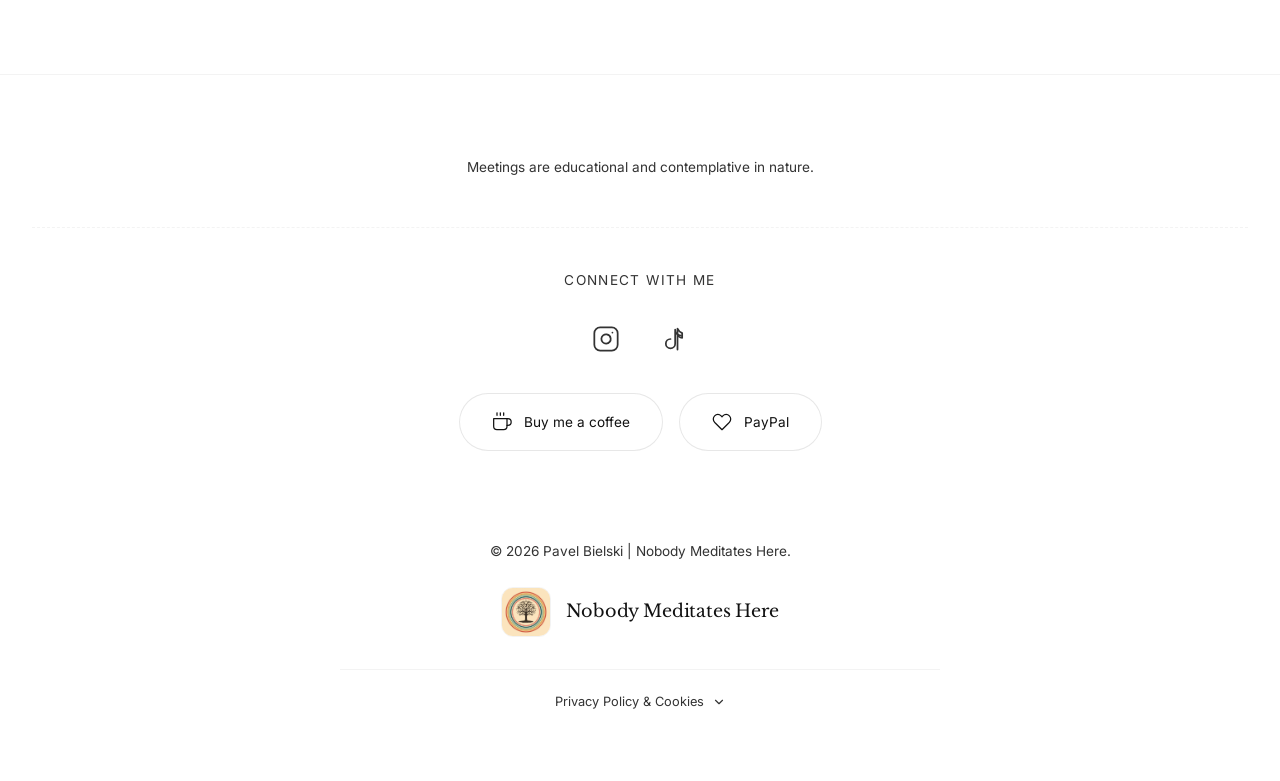
==== commit e66c671f: "Add files via upload" ====
--- a/index.html
+++ b/index.html
@@ -183,11 +183,11 @@
                    data-ru="Его учение подчеркивает, что медитация — это не способ убежать от реальности, а возможность полностью встретиться с ней такой, какая она есть. Центральное место занимает идея «Основополагающего добра» (Basic Goodness) — врожденного достоинства и ценности, присущих каждому человеку.">
                     Jego nauczanie podkreśla, że medytacja nie polega na ucieczce od rzeczywistości, lecz na pełnym spotkaniu z nią — taką, jaka jest. Kluczową rolę odgrywa koncepcja „Podstawowego Dobra” (Basic Goodness), czyli wrodzonej godności i wartości obecnej w każdym człowieku.
                 </p>
-                <p class="tr reveal-up highlight-quote" 
-                data-en="&quot;Meditation, in this view, is not about becoming <i>better</i>, but about cultivating presence and discovering who we already are.&quot; <cite>(C. Trungpa, Cutting Through Spiritual Materialism)</cite>" 
-                data-pl="&quot;Praktyka medytacji nie ma na celu stawania się <i>lepszym</i>, lecz rozwijania uważnej obecności i odkrywania tego, kim już jesteśmy.&quot; <cite>(C. Trungpa, Przezwyciężanie duchowego materializmu)</cite>" 
-                data-ru="&quot;В этом понимании медитация — это не стремление стать <i>лучше</i>, а развитие осознанного присутствия и постепенное открытие того, кем мы уже являемся.&quot; <cite>(Ч. Трунгпа, Преодоление духовного материализма)</cite>">
-                    &quot;Praktyka medytacji nie ma na celu stawania się <i>lepszym</i>, lecz rozwijania uważnej obecności i odkrywania tego, kim już jesteśmy.&quot; <cite>(C. Trungpa, Przezwyciężanie duchowego materializmu)</cite>
+                <p class="tr reveal-up" 
+                   data-en="Meditation, in this view, is not about becoming better, but about cultivating presence and discovering who we already are." 
+                   data-pl="Praktyka medytacji nie ma na celu stawania się „lepszym”, lecz rozwijania uważnej obecności i odkrywania tego, kim już jesteśmy." 
+                   data-ru="В этом понимании медитация — это не стремление стать лучше, а развитие осознанного присутствия и постепенное открытие того, кем мы уже являемся.">
+                    Praktyka medytacji nie ma na celu stawania się „lepszym”, lecz rozwijania uważnej obecności i odkrywania tego, kim już jesteśmy.
                 </p>
             </div>
 
@@ -220,6 +220,13 @@
                        data-pl="Projekt oferuje ustrukturyzowane i przystępne instrukcje medytacji, skierowane do osób początkujących oraz wszystkich zainteresowanych rozwijaniem uważności i stabilności umysłu." 
                        data-ru="Проект предлагает структурированные и доступные инструкции по медитации для начинающих, а также для всех, кто заинтересован в развитии осознанности и устойчивости ума.">
                         Projekt oferuje ustrukturyzowane i przystępne instrukcje medytacji, skierowane do osób początkujących oraz wszystkich zainteresowanych rozwijaniem uważności i stabilności umysłu.
+                    </p>
+
+                    <p class="tr reveal-up" 
+                    data-en="Based in Gdańsk, he provides online meditation sessions for an international audience." 
+                    data-pl="Na co dzień mieszka w Gdańsku i prowadzi sesje medytacyjne online dla międzynarodowej społeczności." 
+                    data-ru="На постоянной основе проживает в Гданьске и проводит онлайн-сессии медитации для международной аудитории.">
+                        Na co dzień mieszka w Gdańsku i prowadzi sesje medytacyjne online dla międzynarodowej społeczności.
                     </p>
 
                     <p class="tr reveal-up" 
--- a/style.css
+++ b/style.css
@@ -981,17 +981,19 @@
    9. RESPONSYWNOŚĆ
    ========================================================================== */
 @media (max-width: 900px) {
+    /* Wymuszamy układ obok siebie dla sekcji O mnie nawet na tablecie/PC */
     .about-flex { 
-        flex-direction: column; 
-        align-items: center; 
-        text-align: center; 
-        gap: 2.5rem; 
+        flex-direction: row; 
+        align-items: flex-start; 
+        text-align: left; 
+        gap: 1.5rem; 
+        flex-wrap: nowrap; 
     }
     
     .profile-img-wrapper { 
-        width: 100%; 
-        max-width: 400px; 
-        margin: 0 auto; 
+        flex: 0 0 40%; 
+        max-width: 100%; 
+        margin: 0; 
     }
 }
 
@@ -1025,13 +1027,15 @@
         grid-template-columns: repeat(2, 1fr); 
     }
 
-    /* Certyfikaty obok siebie na telefonie */
+    /* ZMIANA: Certyfikaty jeden pod drugim na telefonie */
     .certificate-images-container {
-        flex-wrap: nowrap;
-        gap: 1rem;
+        flex-wrap: wrap; /* Pozwala elementom spadać do nowej linii */
+        flex-direction: column; /* Wymusza pionowy stos */
+        align-items: center;
+        gap: 2rem;
     }
 
-    /* ZMIANA: Większa wysokość zdjęć nad przysłowiem na telefonach */
+    /* Większa wysokość zdjęć nad przysłowiem na telefonach */
     .gallery-item {
         height: 150px; 
     }
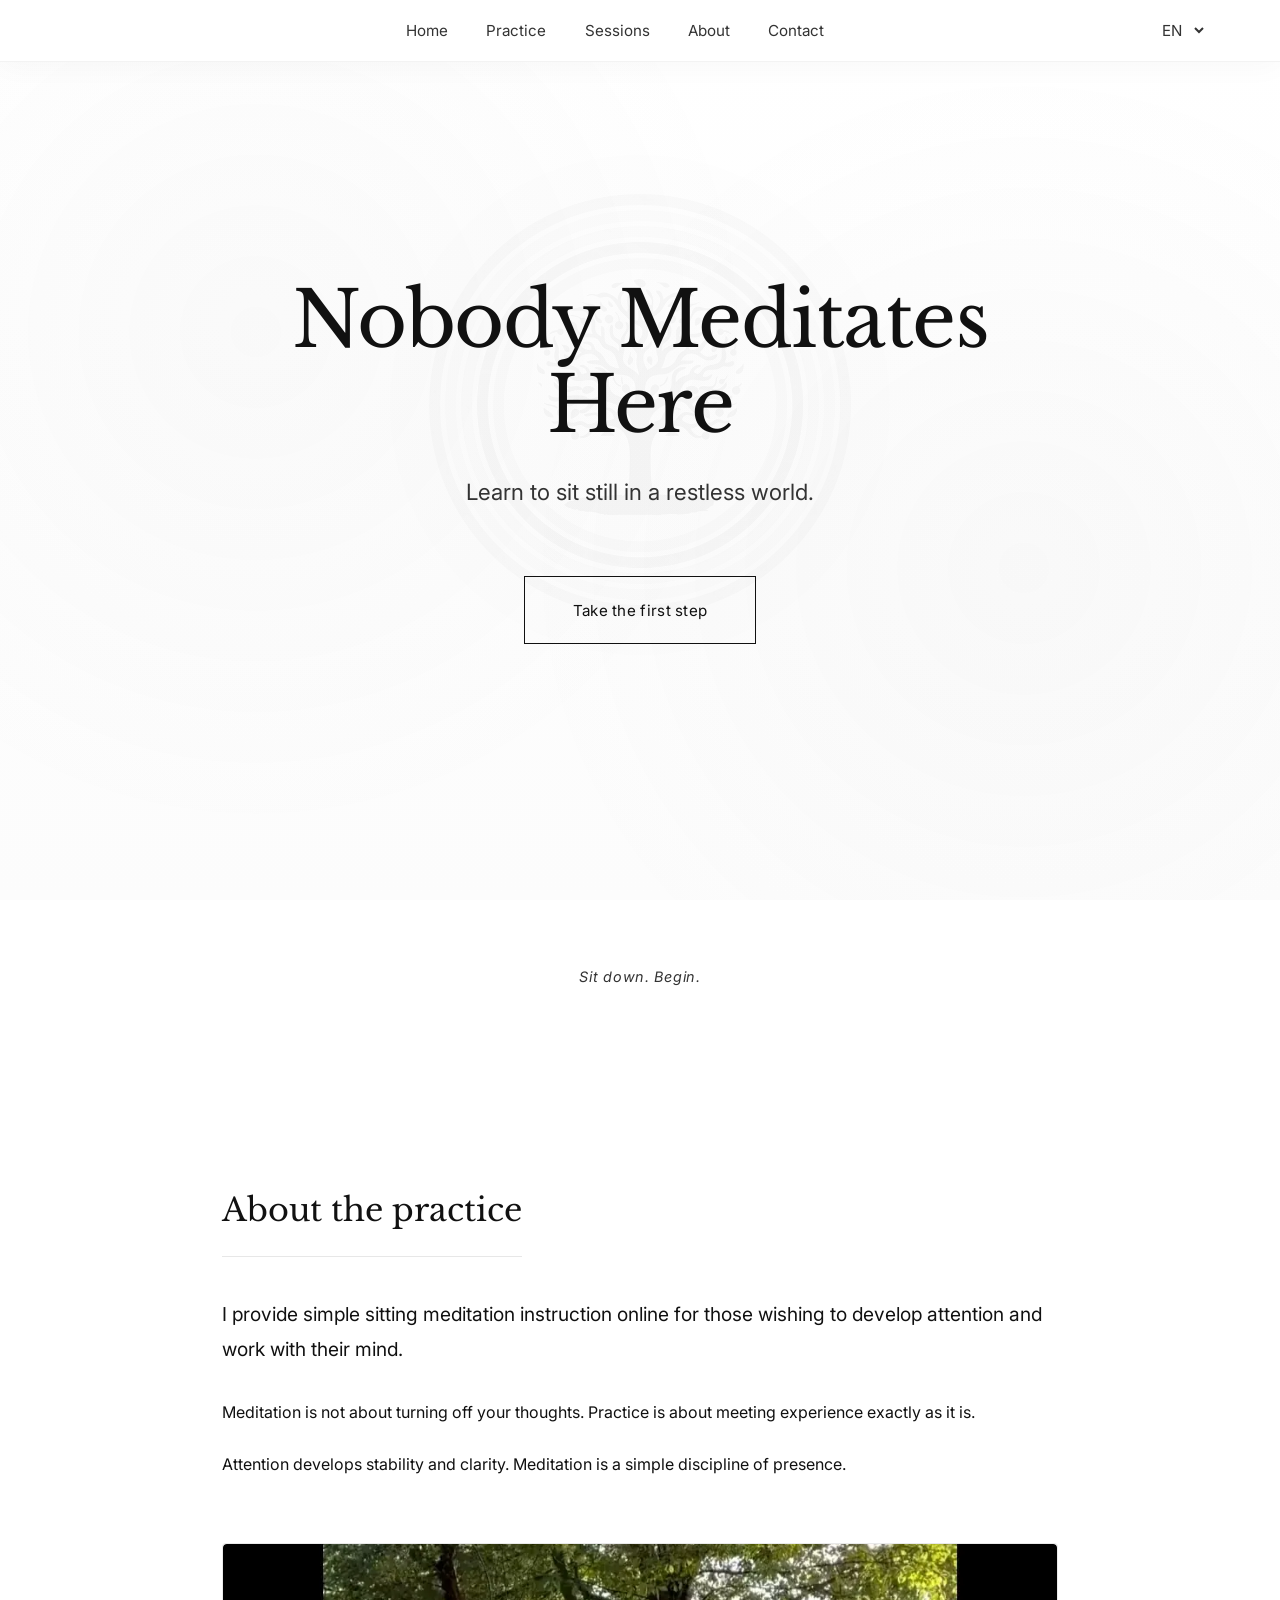
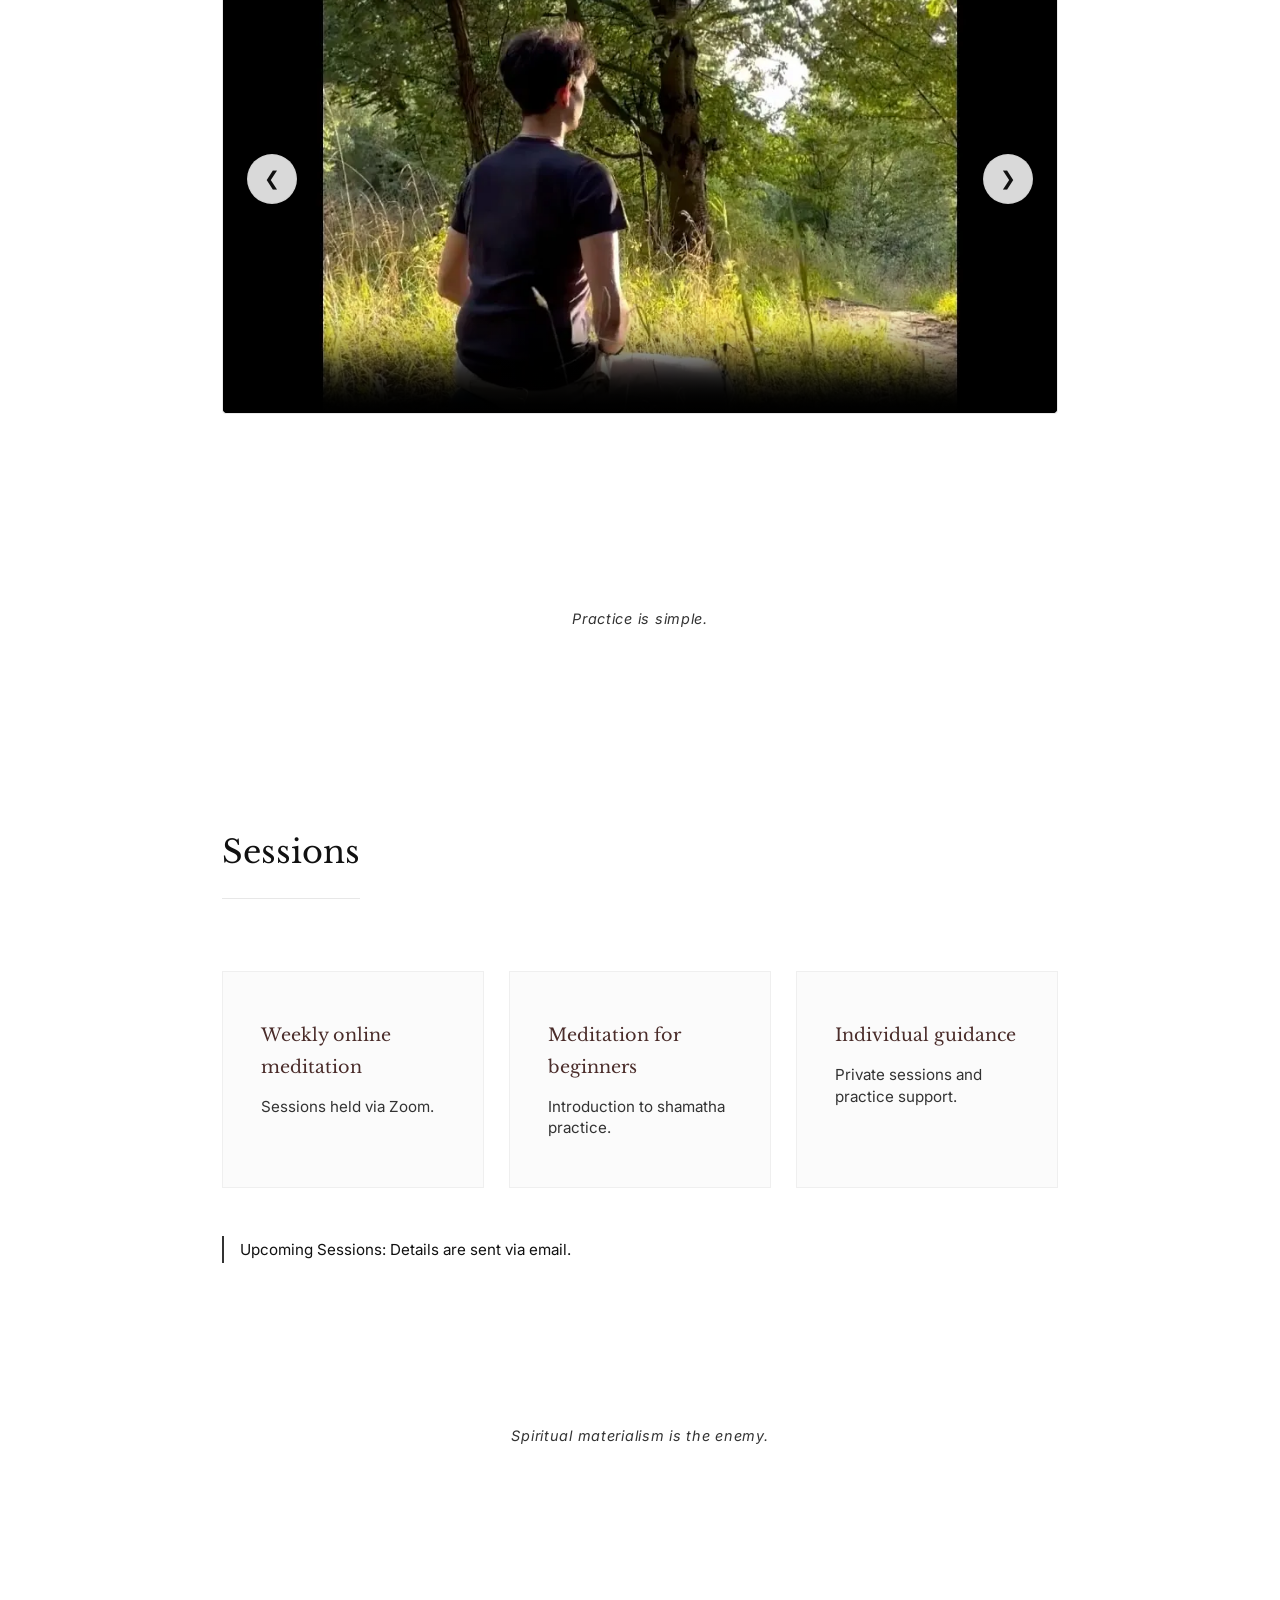
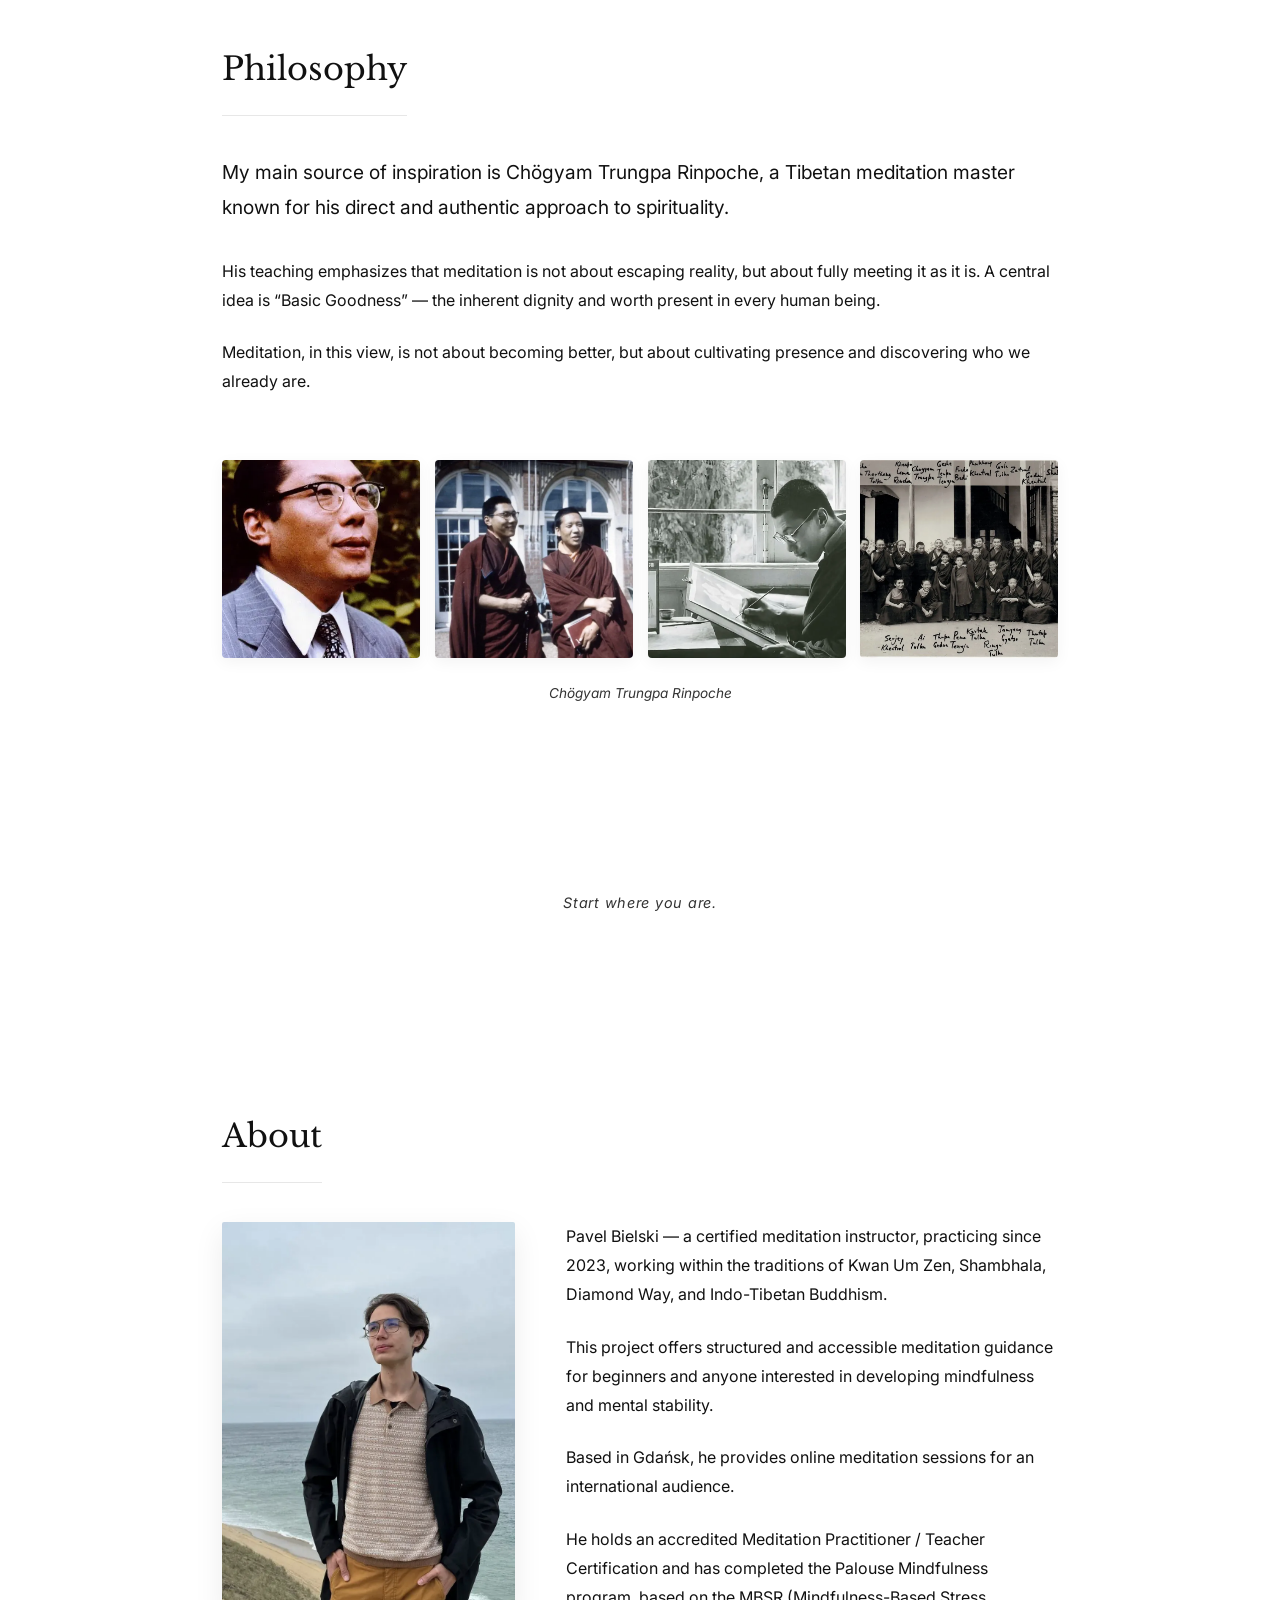
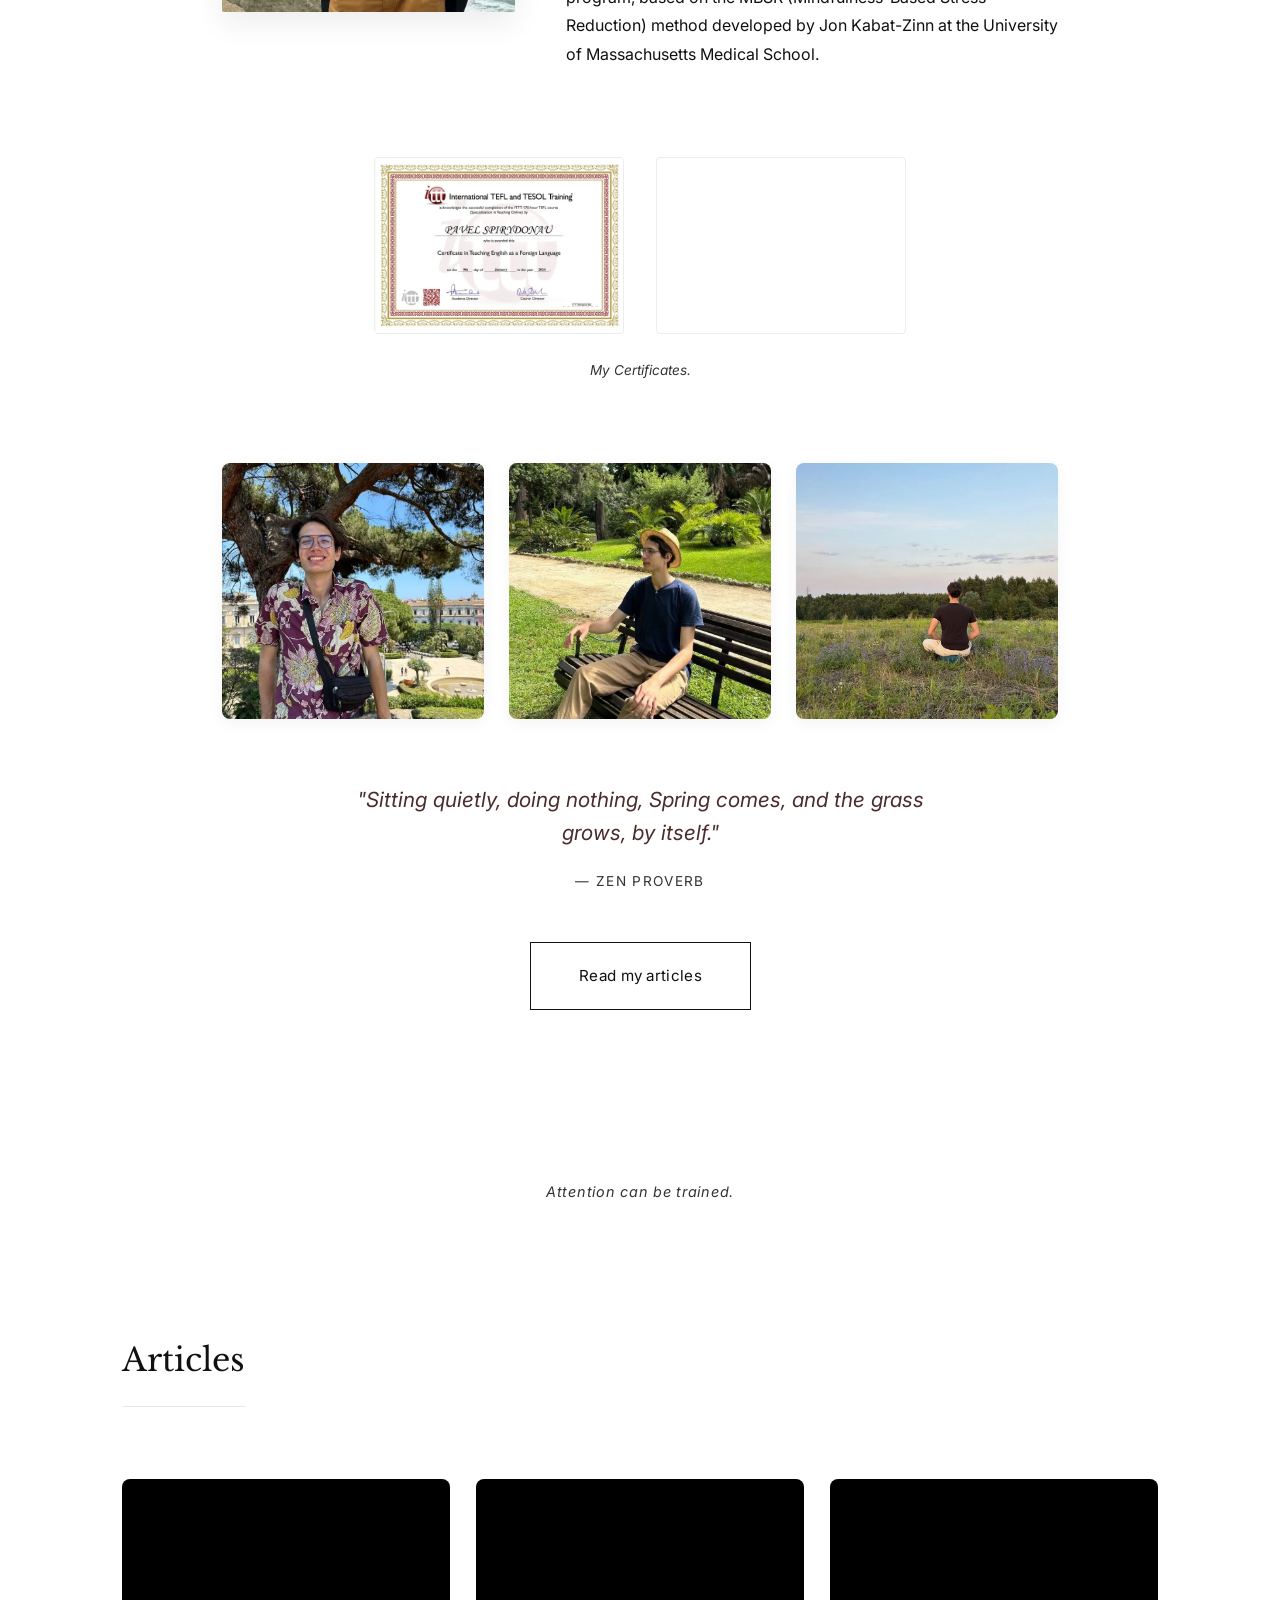
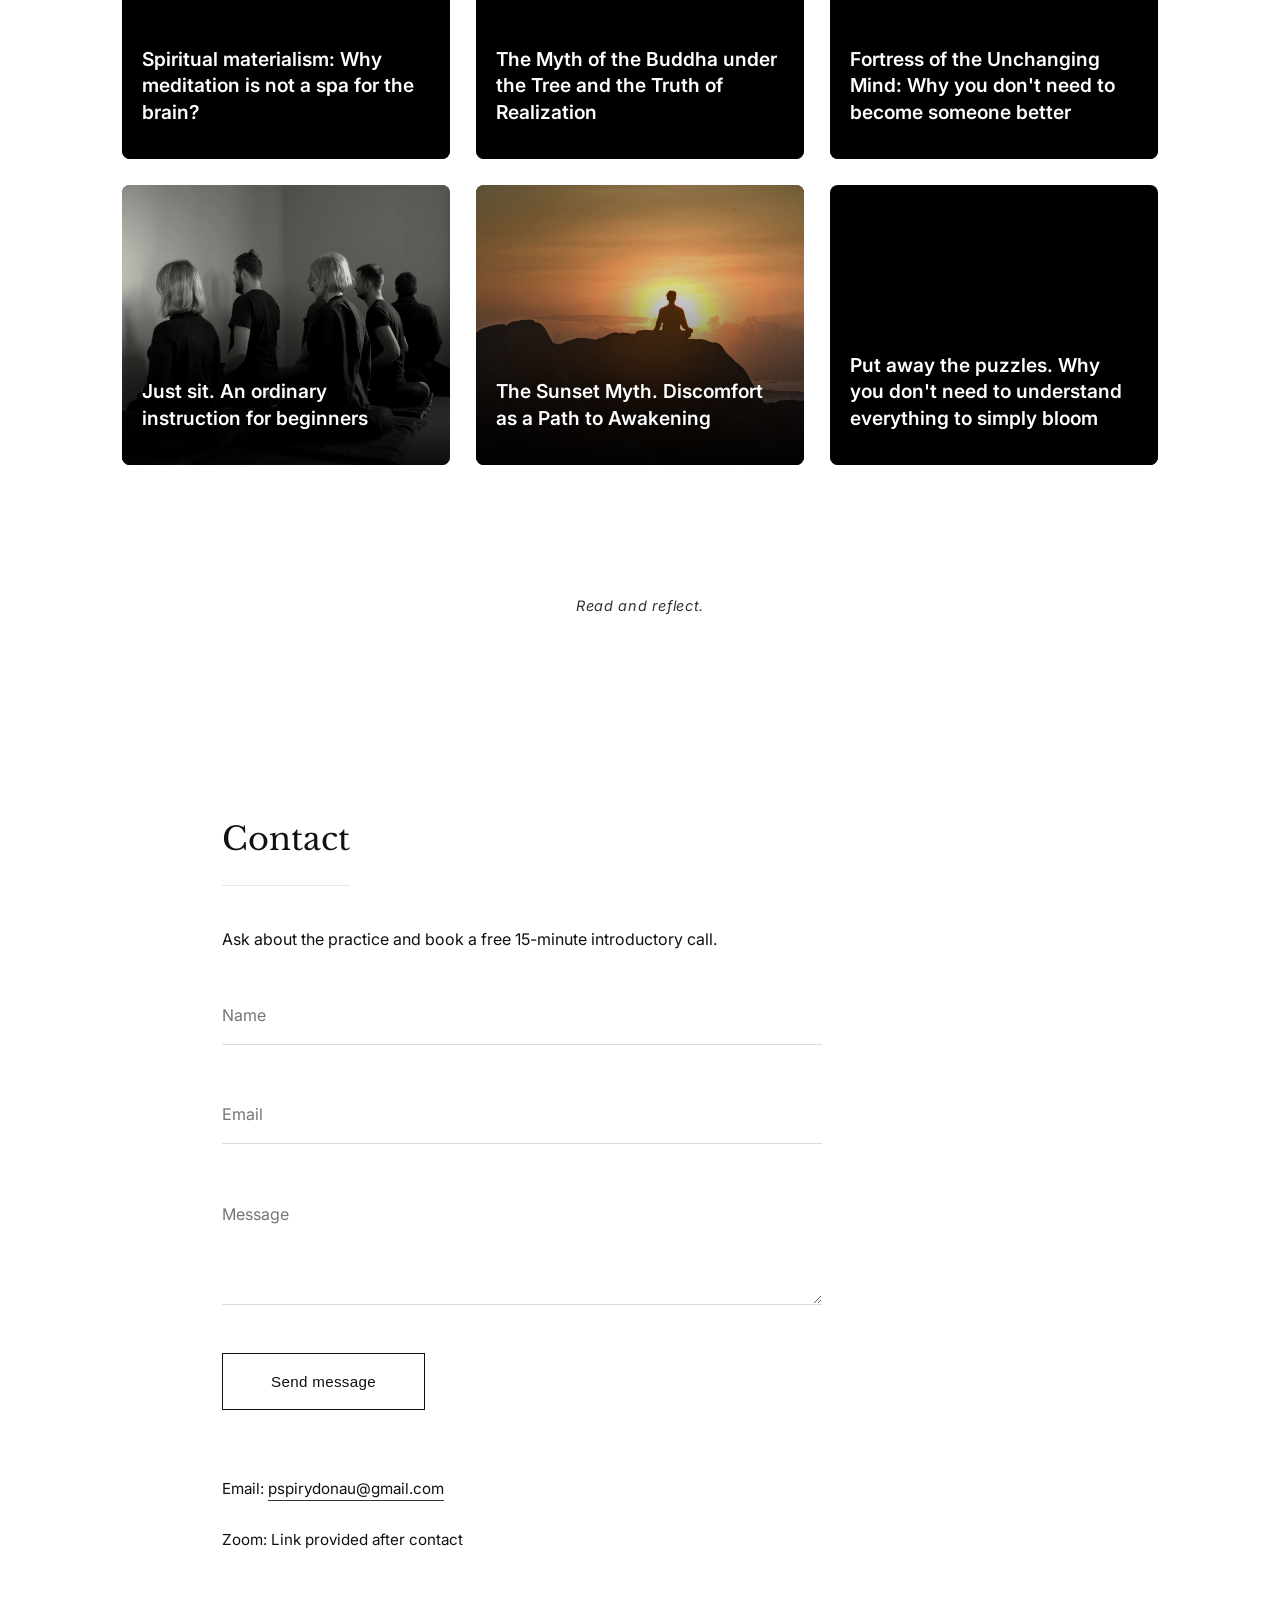
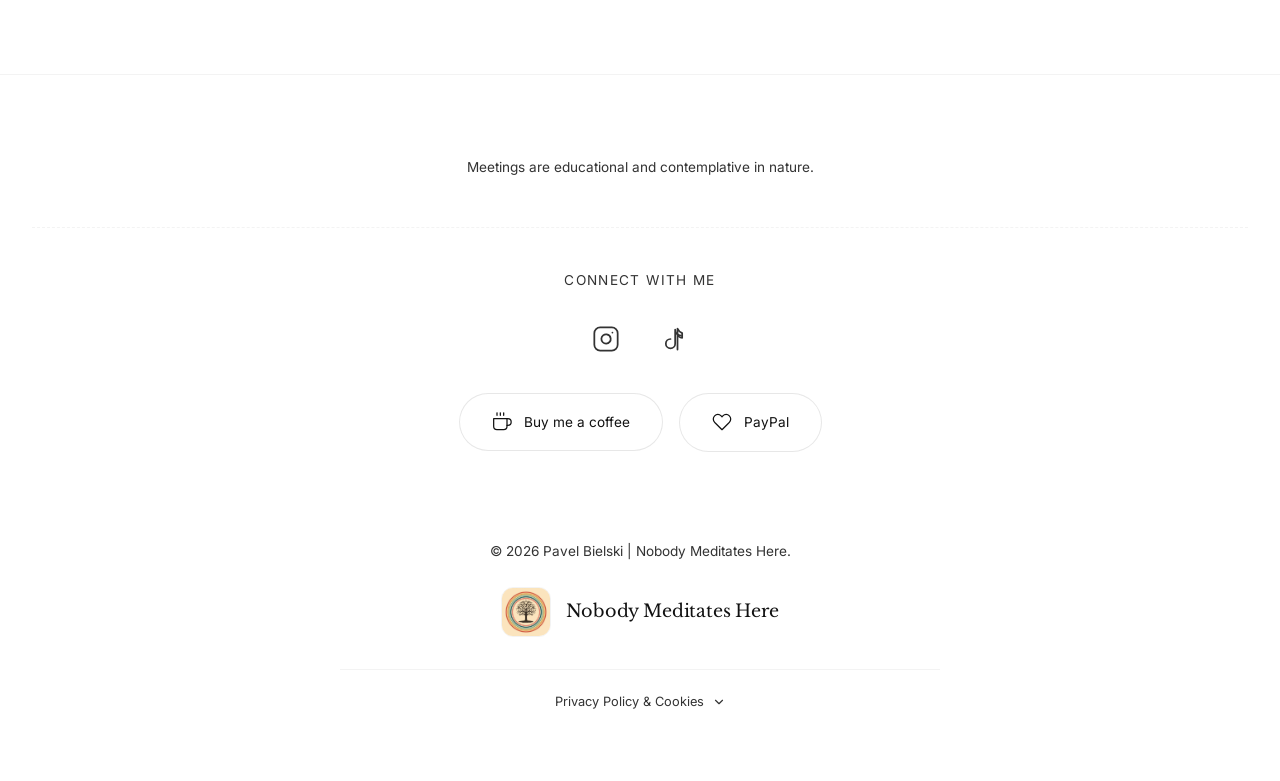
==== commit 6468d063: "Add files via upload" ====
--- a/index.html
+++ b/index.html
@@ -99,10 +99,10 @@
         <section id="home" class="hero">
             <img src="logo.webp" alt="" aria-hidden="true" class="hero-watermark" width="500" height="500" fetchpriority="high">
             
-            <div class="hero-content">
+        <div class="hero-content">
                 <h1 class="tr" data-en="Nobody Meditates Here" data-pl="Nobody Meditates Here" data-ru="Никто не медитирует здесь">Nobody Meditates Here</h1>
                 <p class="tr" data-en="Learn to sit still in a restless world." data-pl="Naucz się siedzieć spokojnie w niespokojnym świecie." data-ru="Научись сидеть спокойно в беспокойном мире.">Learn to sit still in a restless world.</p>
-                <a href="#contact" class="btn tr" data-en="Join meditation" data-pl="Dołącz do medytacji" data-ru="Присоединиться к медитации">Join meditation</a>
+                <a href="#contact" class="btn tr" data-en="Take the first step" data-pl="Zrób pierwszy krok" data-ru="Сделай первый шаг">Zrób pierwszy krok</a>
             </div>
         </section>
 
@@ -346,8 +346,13 @@
 
         <section id="contact">
             <h2 class="tr reveal-up" data-en="Contact" data-pl="Kontakt" data-ru="Контакты">Contact</h2>
-            <p class="tr reveal-up" data-en="Leave a message if you want to join a session or have questions about the practice." data-pl="Zostaw wiadomość, jeśli chcesz dołączyć do spotkania lub masz pytania o praktykę." data-ru="Оставьте сообщение, если хотите присоединиться к сессии или у вас есть вопросы о практике.">Leave a message if you want to join a session or have questions about the practice.</p>
-            
+            <p class="tr reveal-up" 
+               data-en="Ask about the practice and book a free 15-minute introductory call." 
+               data-pl="Zapytaj o praktykę i umów darmową, 15-minutową rozmowę wstępną." 
+               data-ru="Спросите о практике и назначьте бесплатный 15-минутный вводный звонок.">
+                Ask about the practice and book a free 15-minute introductory call.
+            </p>
+            </p>       
             <form id="contactForm" action="https://formspree.io/f/mlgaqkjd" method="POST">
                 <input type="text" name="_gotcha" id="honeypot" class="honeypot-field" tabindex="-1" autocomplete="off" aria-hidden="true">
                 
--- a/style.css
+++ b/style.css
@@ -1004,6 +1004,18 @@
         padding: 1rem; 
     }
     
+    .about-flex { 
+        flex-direction: column; 
+        align-items: center; 
+        text-align: center; 
+    }
+    
+    .profile-img-wrapper { 
+        flex: 1 1 100%; 
+        max-width: 280px;
+        margin: 0 auto 1.5rem auto;
+    }
+
     nav ul { 
         padding-right: 0; 
         flex-wrap: wrap; 
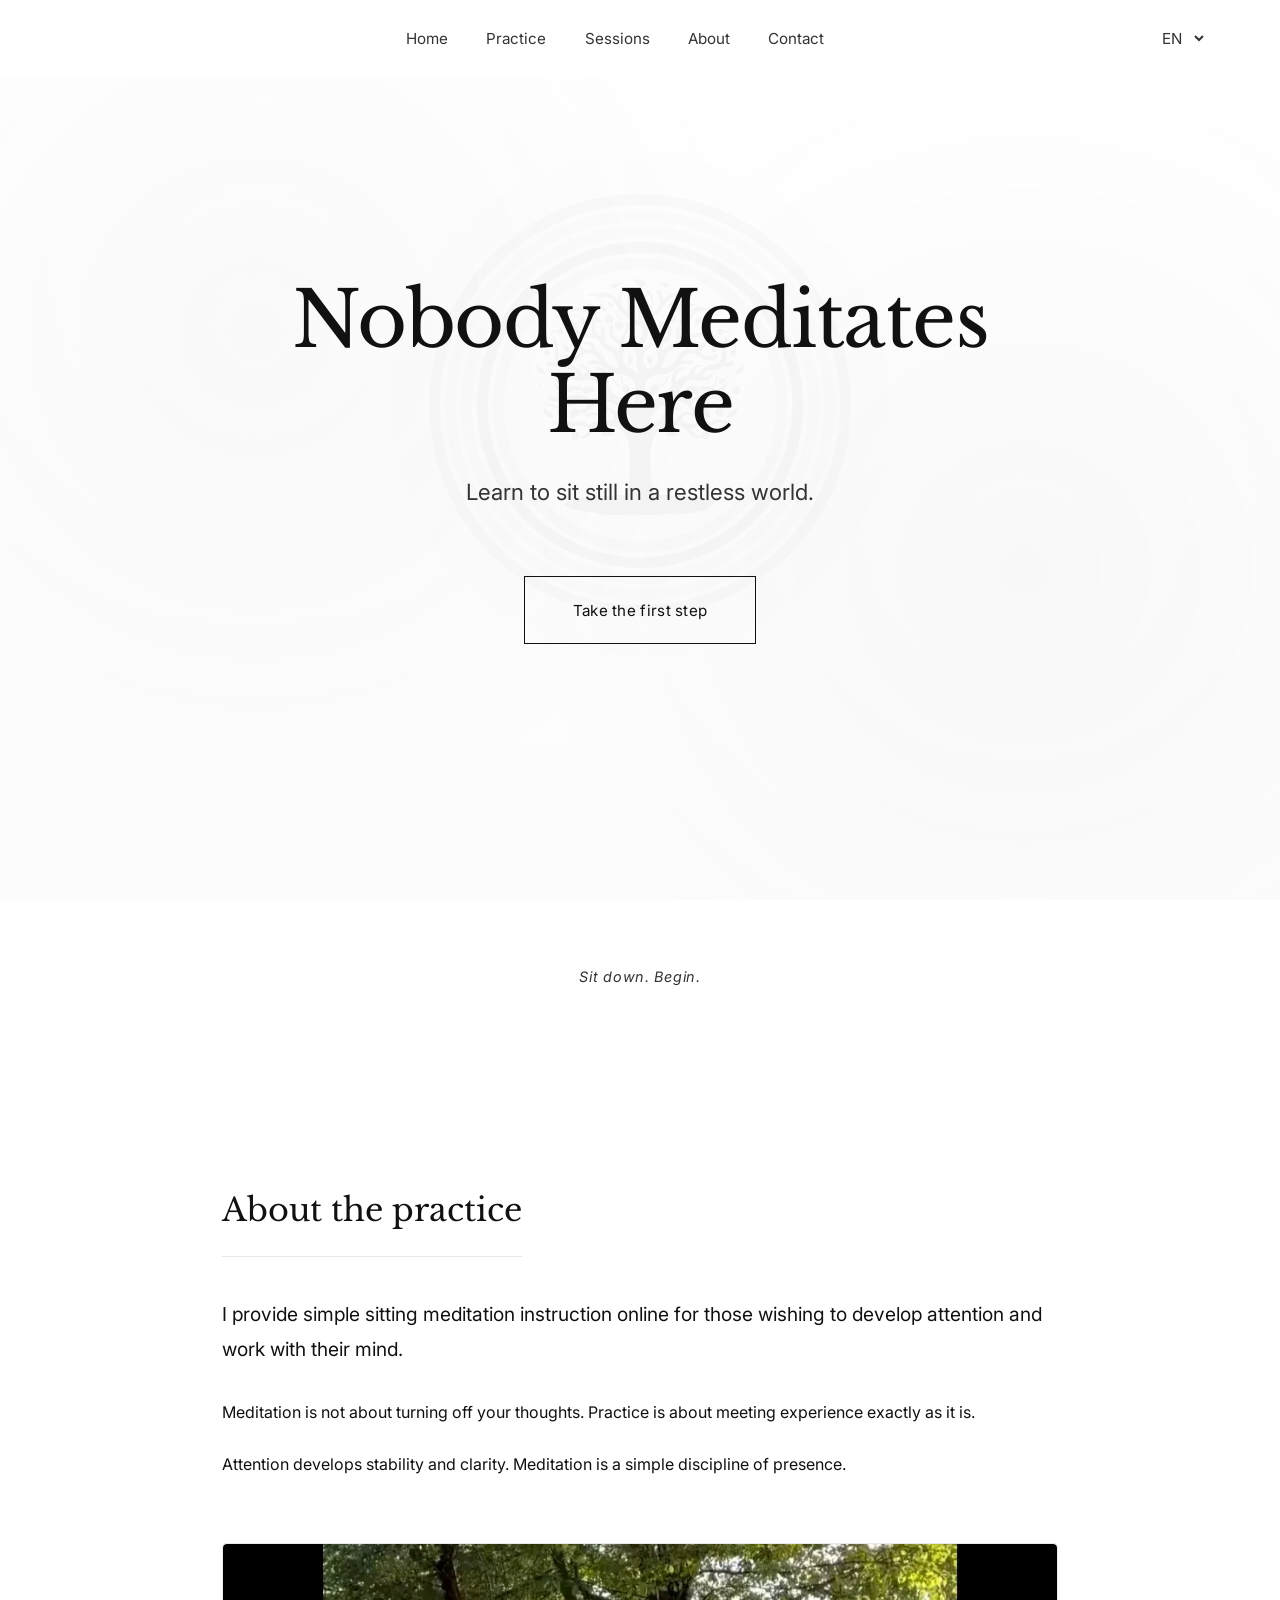
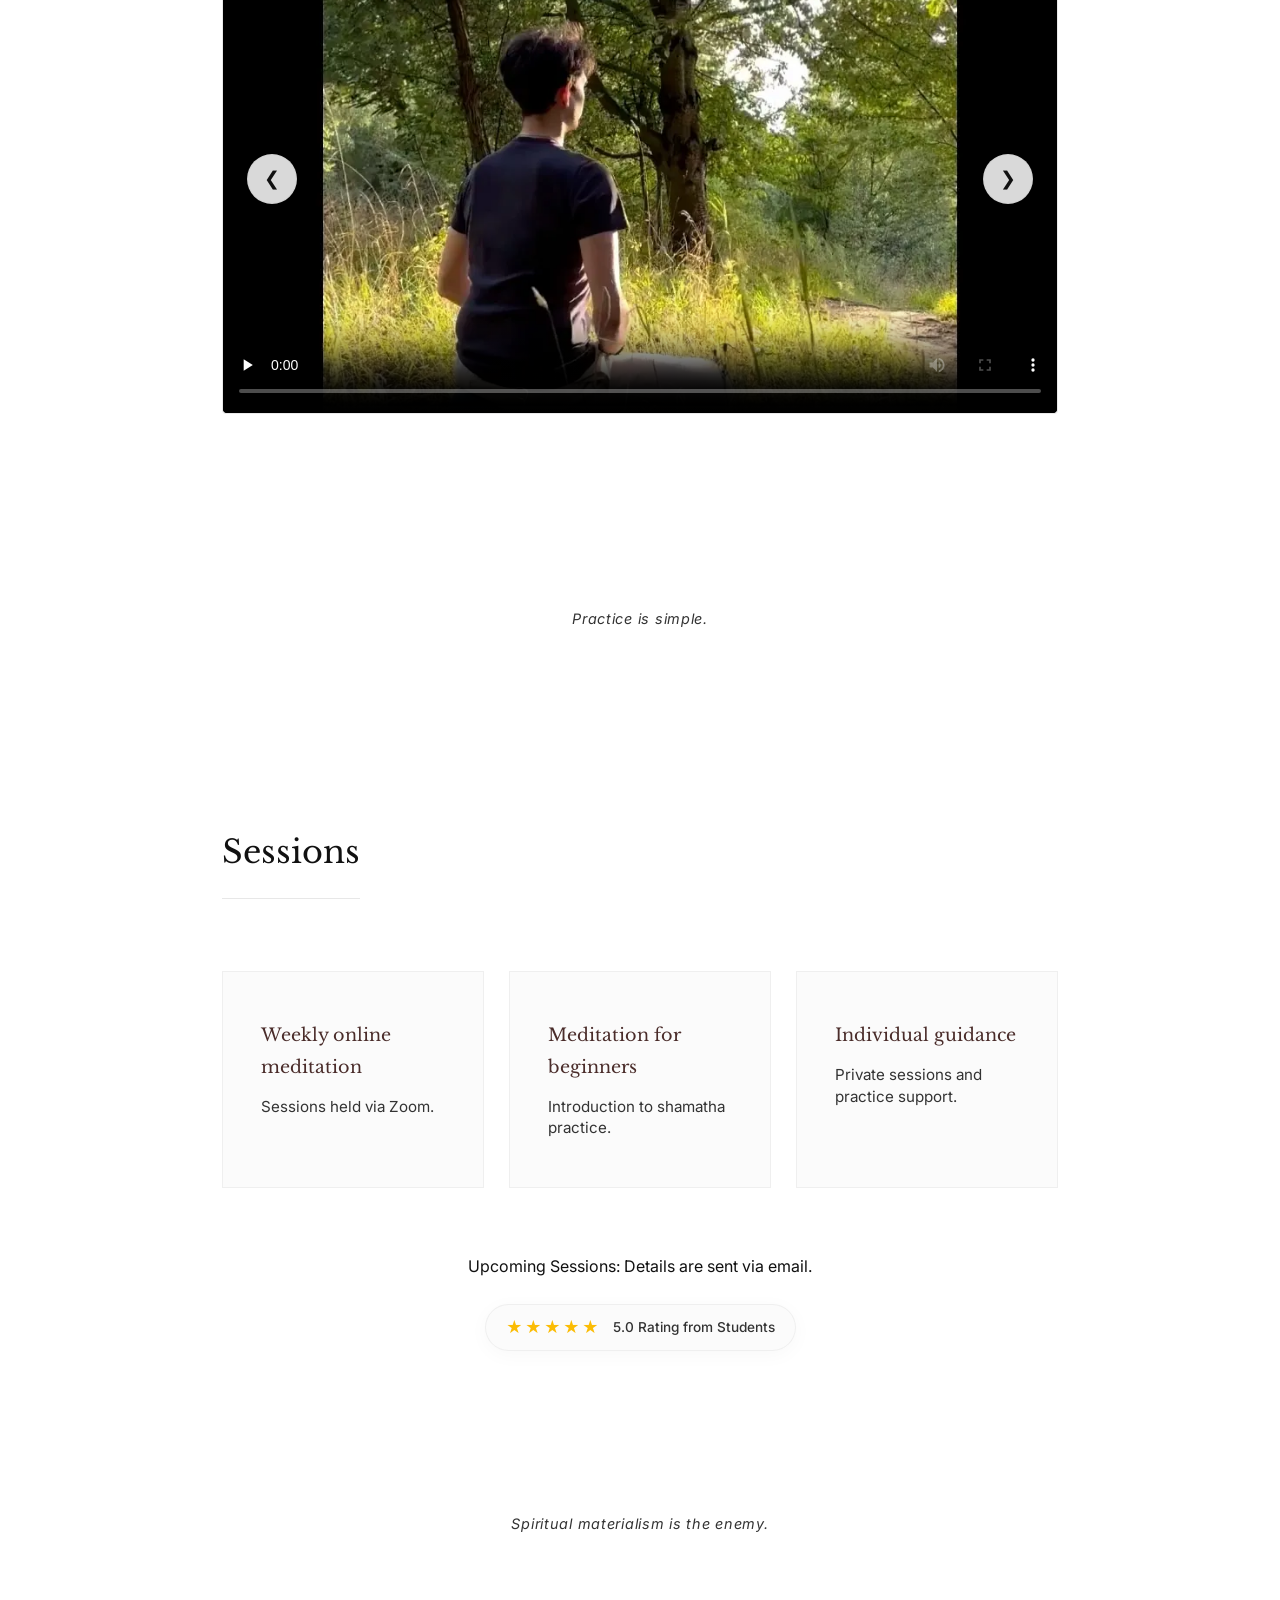
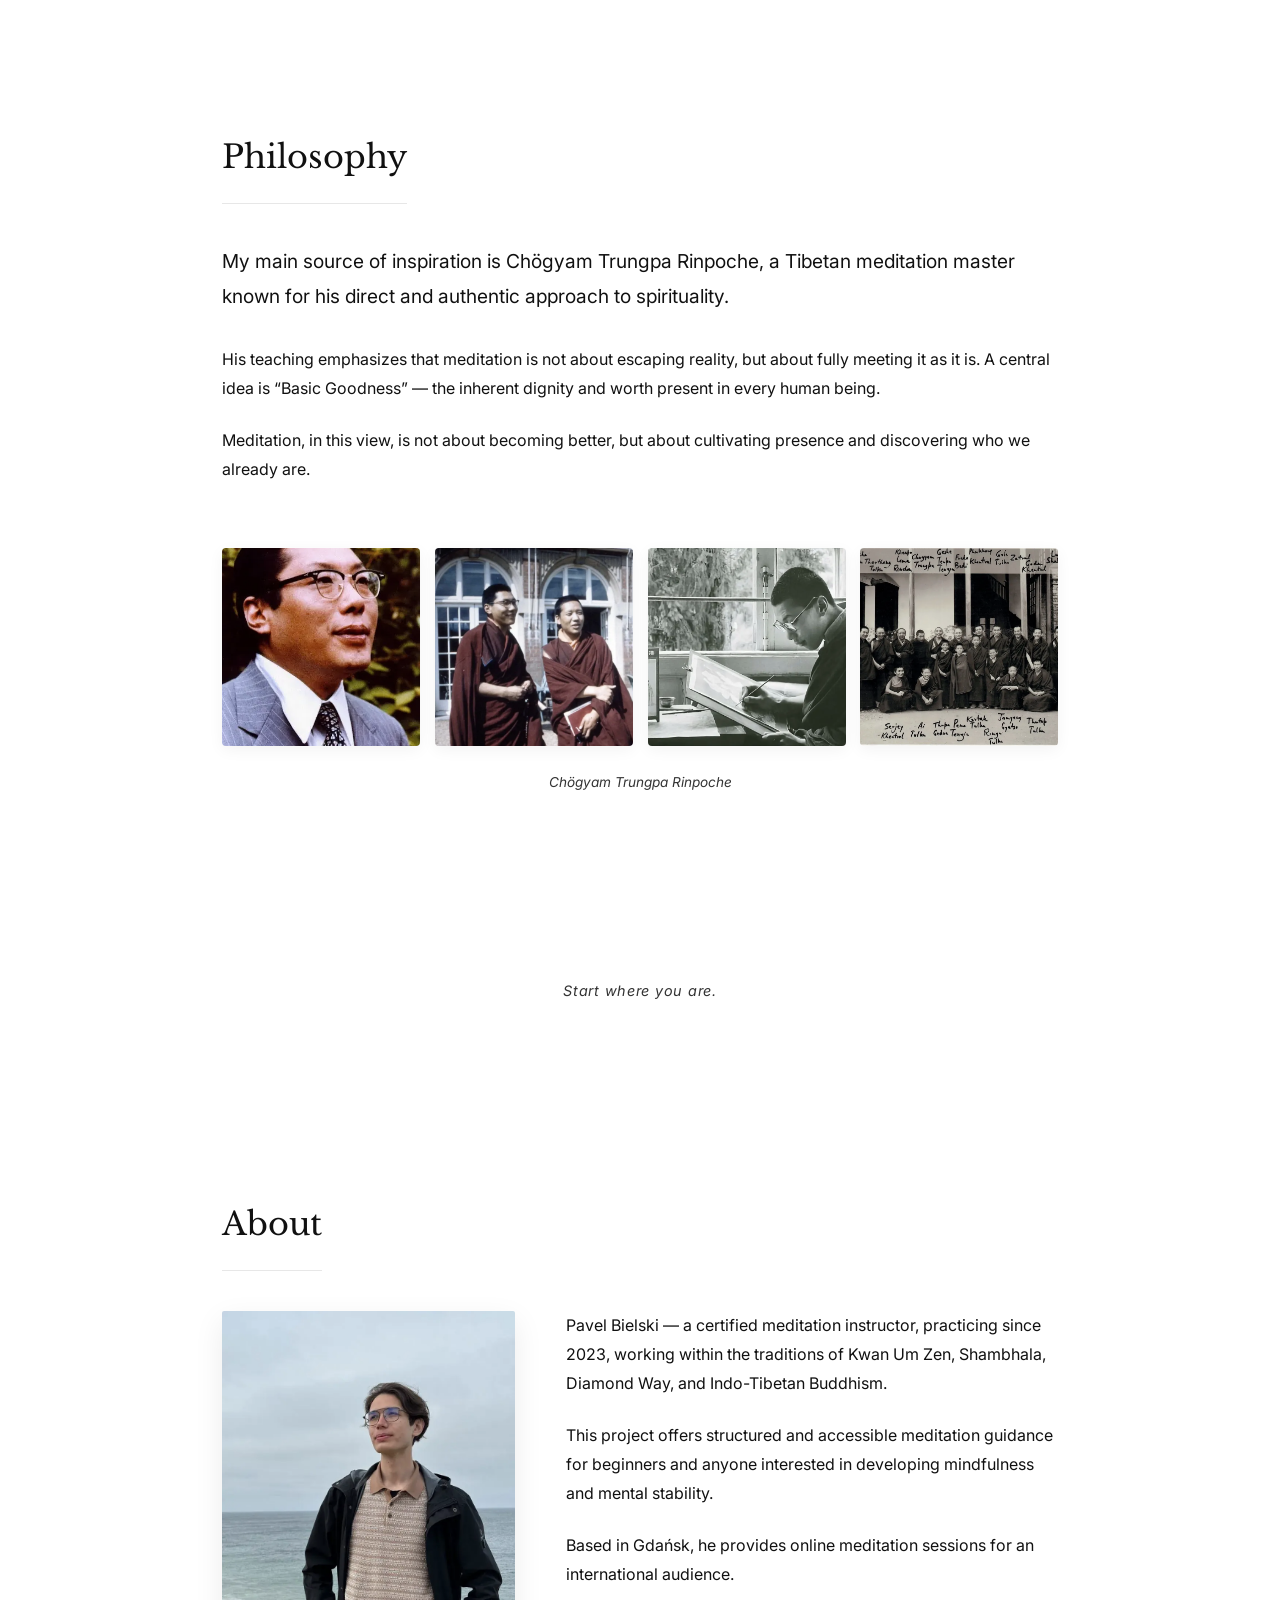
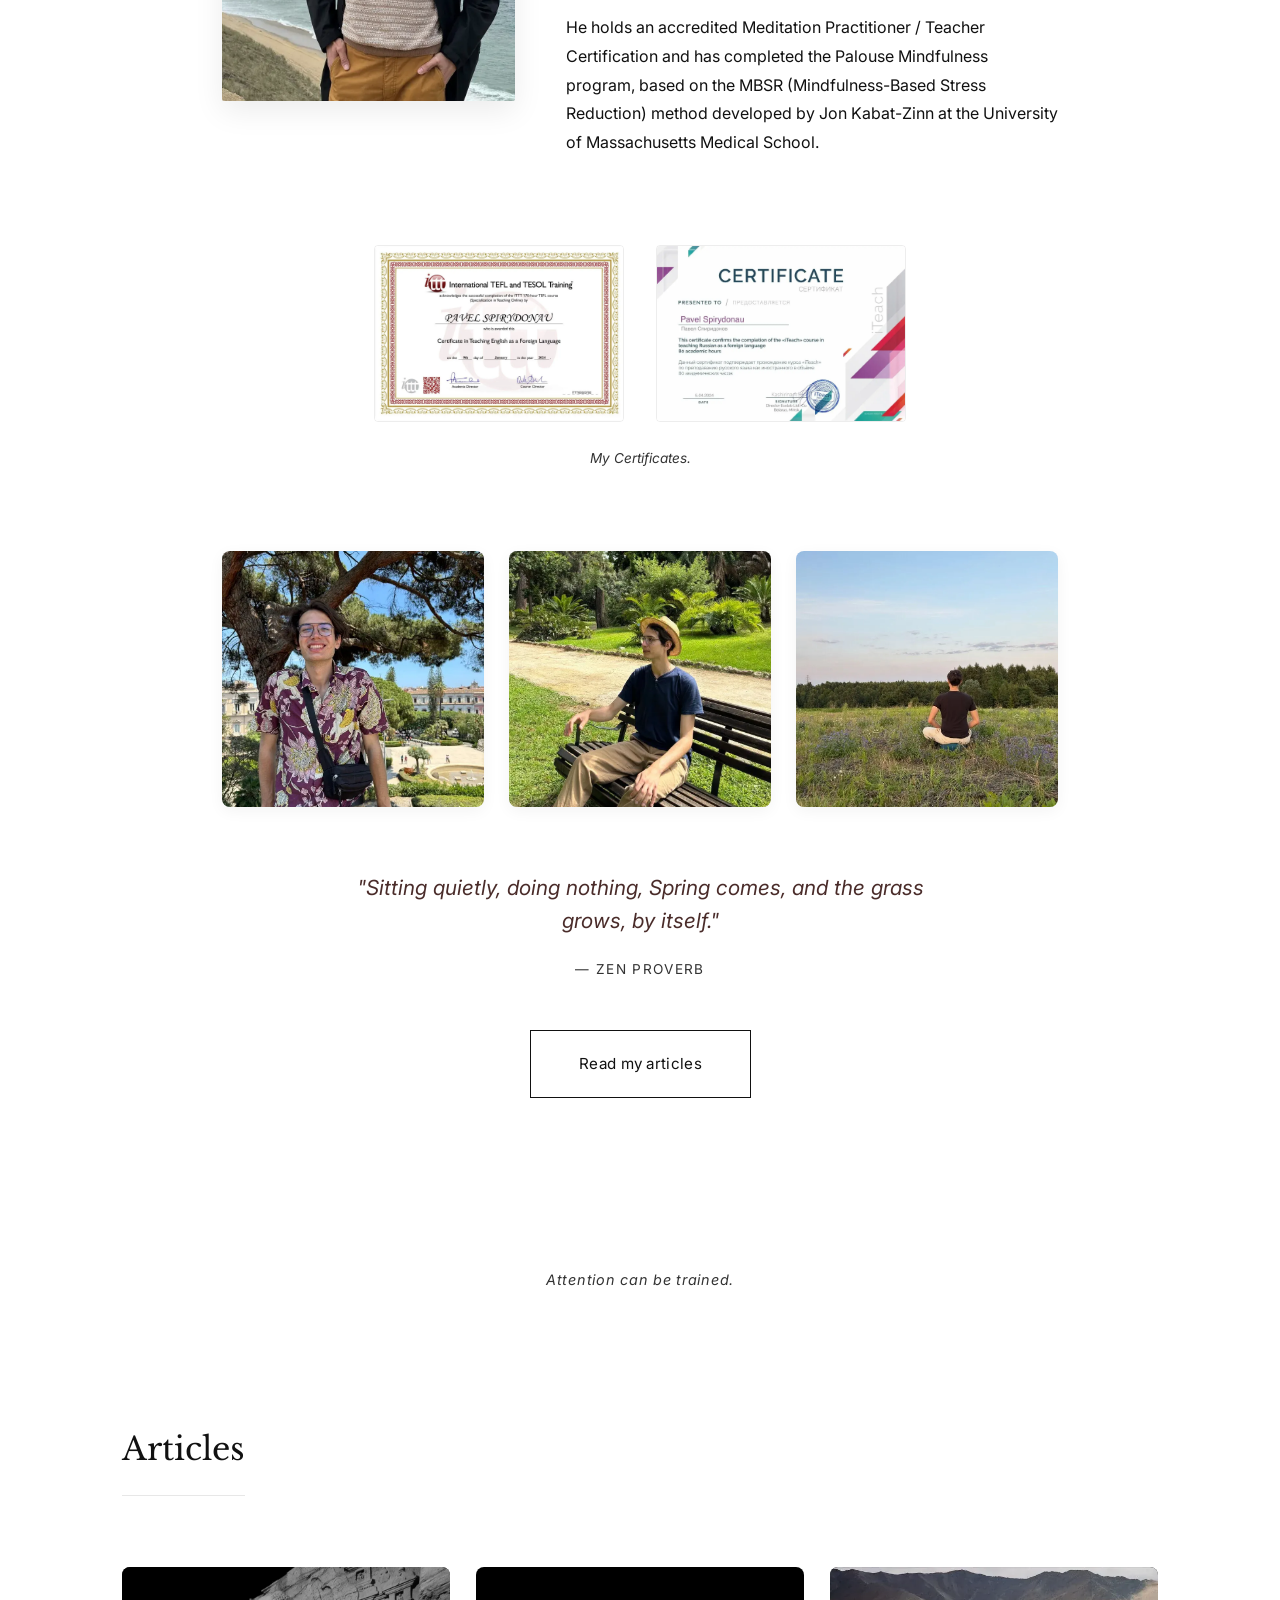
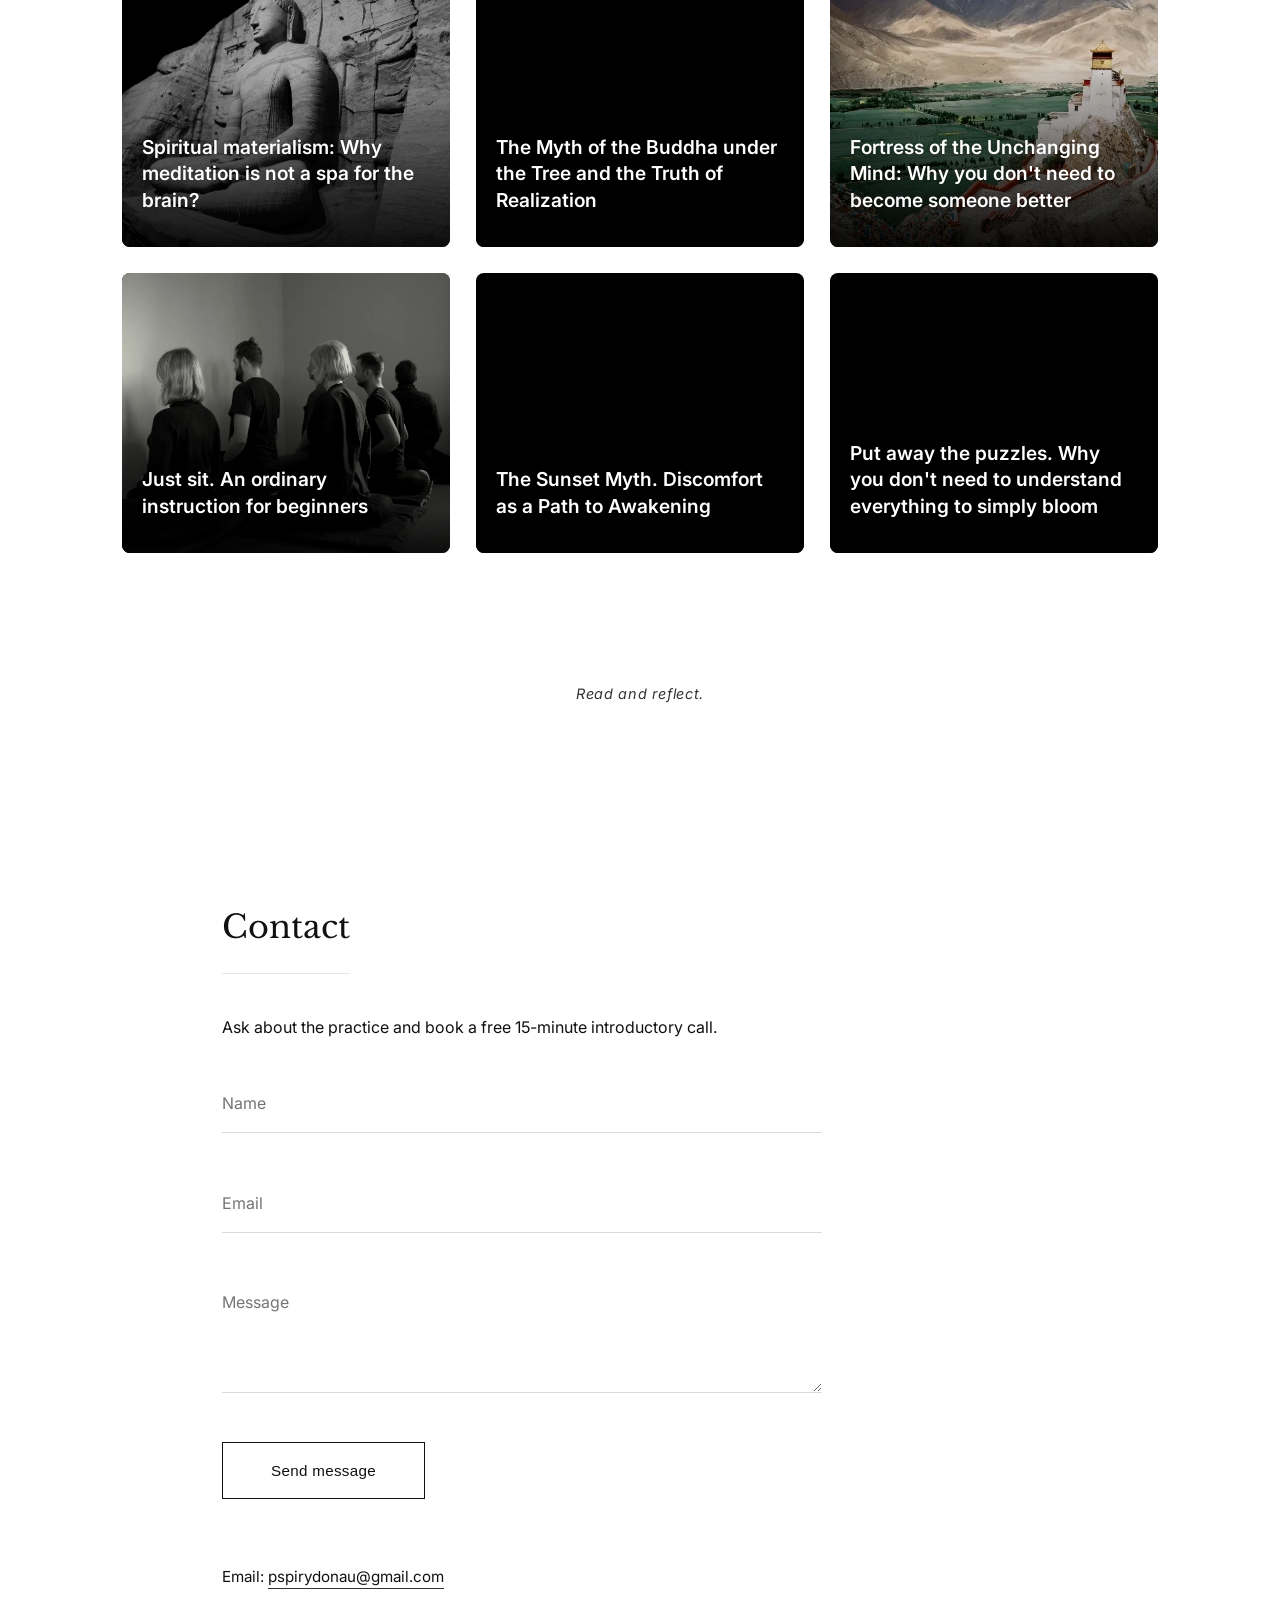
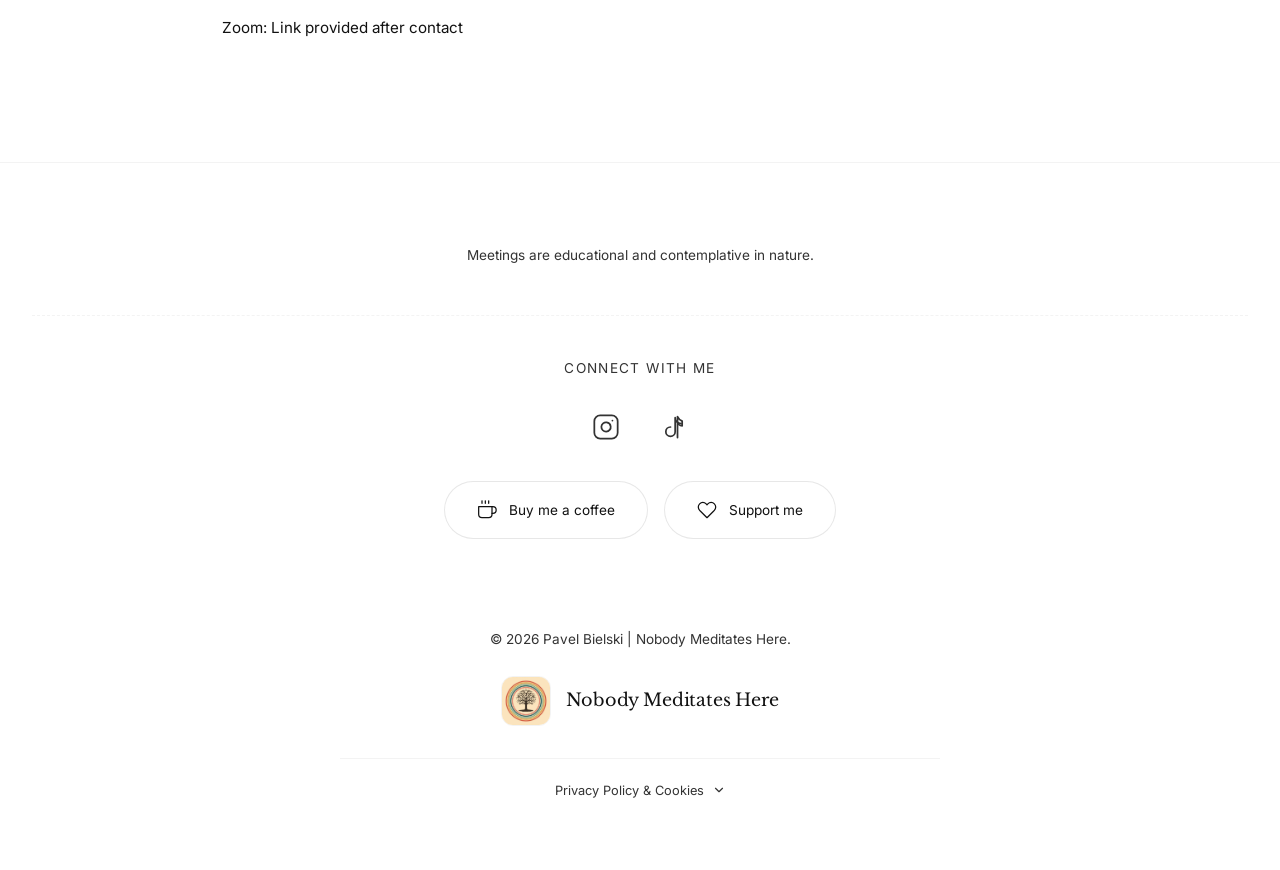
==== commit 89af3d83: "Add files via upload" ====
--- a/index.html
+++ b/index.html
@@ -147,13 +147,14 @@
 
         <section id="sessions">
             <h2 class="tr reveal-up" data-en="Sessions" data-pl="Spotkania" data-ru="Встречи">Sessions</h2>
+            
             <div class="grid">
                 <div class="card reveal-up">
                     <h3 class="tr" data-en="Weekly online meditation" data-pl="Cotygodniowa medytacja online" data-ru="Еженедельная онлайн-медитация">Weekly online meditation</h3>
                     <p class="tr" data-en="Sessions held via Zoom." data-pl="Spotkania na platformie Zoom." data-ru="Встречи проходят через Zoom.">Sessions held via Zoom.</p>
                 </div>
                 <div class="card reveal-up">
-                    <h3 class="tr" data-en="Meditation for beginners" data-pl="Medytacja dla początkujących" data-ru="Медитация для начинающих">Meditation for beginners</h3>
+                    <h3 class="tr" data-en="Meditation for beginners" data-pl="Medytacja dla początkujących" data-ru="Медитация dla начинающих">Meditation for beginners</h3>
                     <p class="tr" data-en="Introduction to shamatha practice." data-pl="Wprowadzenie do praktyki shamatha." data-ru="Введение в практику шаматха.">Introduction to shamatha practice.</p>
                 </div>
                 <div class="card reveal-up">
@@ -161,8 +162,16 @@
                     <p class="tr" data-en="Private sessions and practice support." data-pl="Prywatne sesje i wsparcie w praktyce." data-ru="Частные сессии и поддержка в практике.">Private sessions and practice support.</p>
                 </div>
             </div>
+            
+            <!-- Tekst z kreską nad nim (wyśrodkowany w CSS) -->
             <div class="upcoming tr reveal-up" data-en="Upcoming Sessions: Details are sent via email." data-pl="Nadchodzące spotkania: Szczegóły wysyłam drogą mailową." data-ru="Предстоящие встречи: Детали отправляются по email.">
                 Upcoming Sessions: Details are sent via email.
+            </div>
+
+            <!-- Gwiazdki, które będą się animować (Social Proof) -->
+            <div class="sessions-rating reveal-up">
+                <span class="stars">★★★★★</span>
+                <span class="tr" data-en="5.0 Rating from Students" data-pl="Ocena 5.0 od uczniów" data-ru="Оценка 5.0 от учеников">Ocena 5.0 od uczniów</span>
             </div>
         </section>
 
@@ -351,7 +360,6 @@
                data-pl="Zapytaj o praktykę i umów darmową, 15-minutową rozmowę wstępną." 
                data-ru="Спросите о практике и назначьте бесплатный 15-минутный вводный звонок.">
                 Ask about the practice and book a free 15-minute introductory call.
-            </p>
             </p>       
             <form id="contactForm" action="https://formspree.io/f/mlgaqkjd" method="POST">
                 <input type="text" name="_gotcha" id="honeypot" class="honeypot-field" tabindex="-1" autocomplete="off" aria-hidden="true">
@@ -416,7 +424,7 @@
                     <svg viewBox="0 0 24 24" fill="none" stroke="currentColor" stroke-width="1.5" stroke-linecap="round" stroke-linejoin="round">
                         <path d="M20.84 4.61a5.5 5.5 0 0 0-7.78 0L12 5.67l-1.06-1.06a5.5 5.5 0 0 0-7.78 7.78l1.06 1.06L12 21.23l7.78-7.78 1.06-1.06a5.5 5.5 0 0 0 0-7.78z"></path>
                     </svg>
-                    <span class="tr" data-en="PayPal" data-pl="PayPal" data-ru="PayPal">PayPal</span>
+                    <span class="tr" data-en="Support me" data-pl="Wesprzyj mnie" data-ru="Поддержи меня">Support me</span>
                 </a>
             </div>
         </div>
--- a/style.css
+++ b/style.css
@@ -1069,4 +1069,57 @@
         transition-duration: 0.01ms !important;
         scroll-behavior: auto !important;
     }
+}
+
+/* ==========================================================================
+   11. INNE / RESZTA
+   ========================================================================== */
+
+/* Zaktualizowany tekst 'Upcoming' - teraz wyśrodkowany */
+.upcoming { 
+    margin-top: 4rem; 
+    font-size: 1rem; 
+    color: var(--text); 
+    text-align: center; /* Wyśrodkowanie tekstu */
+    width: 100%;
+    border-left: none; /* Usunięcie bocznej kreski dla lepszej symetrii */
+    padding-left: 0;
+}
+
+/* Gwiazdki pod tekstem */
+.sessions-rating {
+    display: flex;
+    align-items: center;
+    justify-content: center;
+    gap: 12px;
+    background: rgba(250, 250, 250, 0.7);
+    backdrop-filter: blur(10px);
+    -webkit-backdrop-filter: blur(10px);
+    padding: 8px 20px;
+    border-radius: 100px;
+    margin: 1.5rem auto 0; /* Mniejszy margines górny, by trzymały się tekstu */
+    width: fit-content;
+    font-family: 'Inter', sans-serif;
+    font-size: 0.85rem;
+    font-weight: 500;
+    color: var(--color-gray-dark);
+    border: 1px solid rgba(136, 136, 136, 0.1);
+    box-shadow: 0 4px 20px rgba(0, 0, 0, 0.03);
+}
+
+.sessions-rating .stars {
+    color: #fbbc04;
+    letter-spacing: 2px;
+    font-size: 1rem;
+}
+
+@media (max-width: 768px) {
+    .upcoming {
+        margin-top: 3rem;
+        font-size: 0.9rem;
+    }
+    .sessions-rating {
+        margin: 1.2rem auto 0;
+        font-size: 0.75rem;
+    }
 }
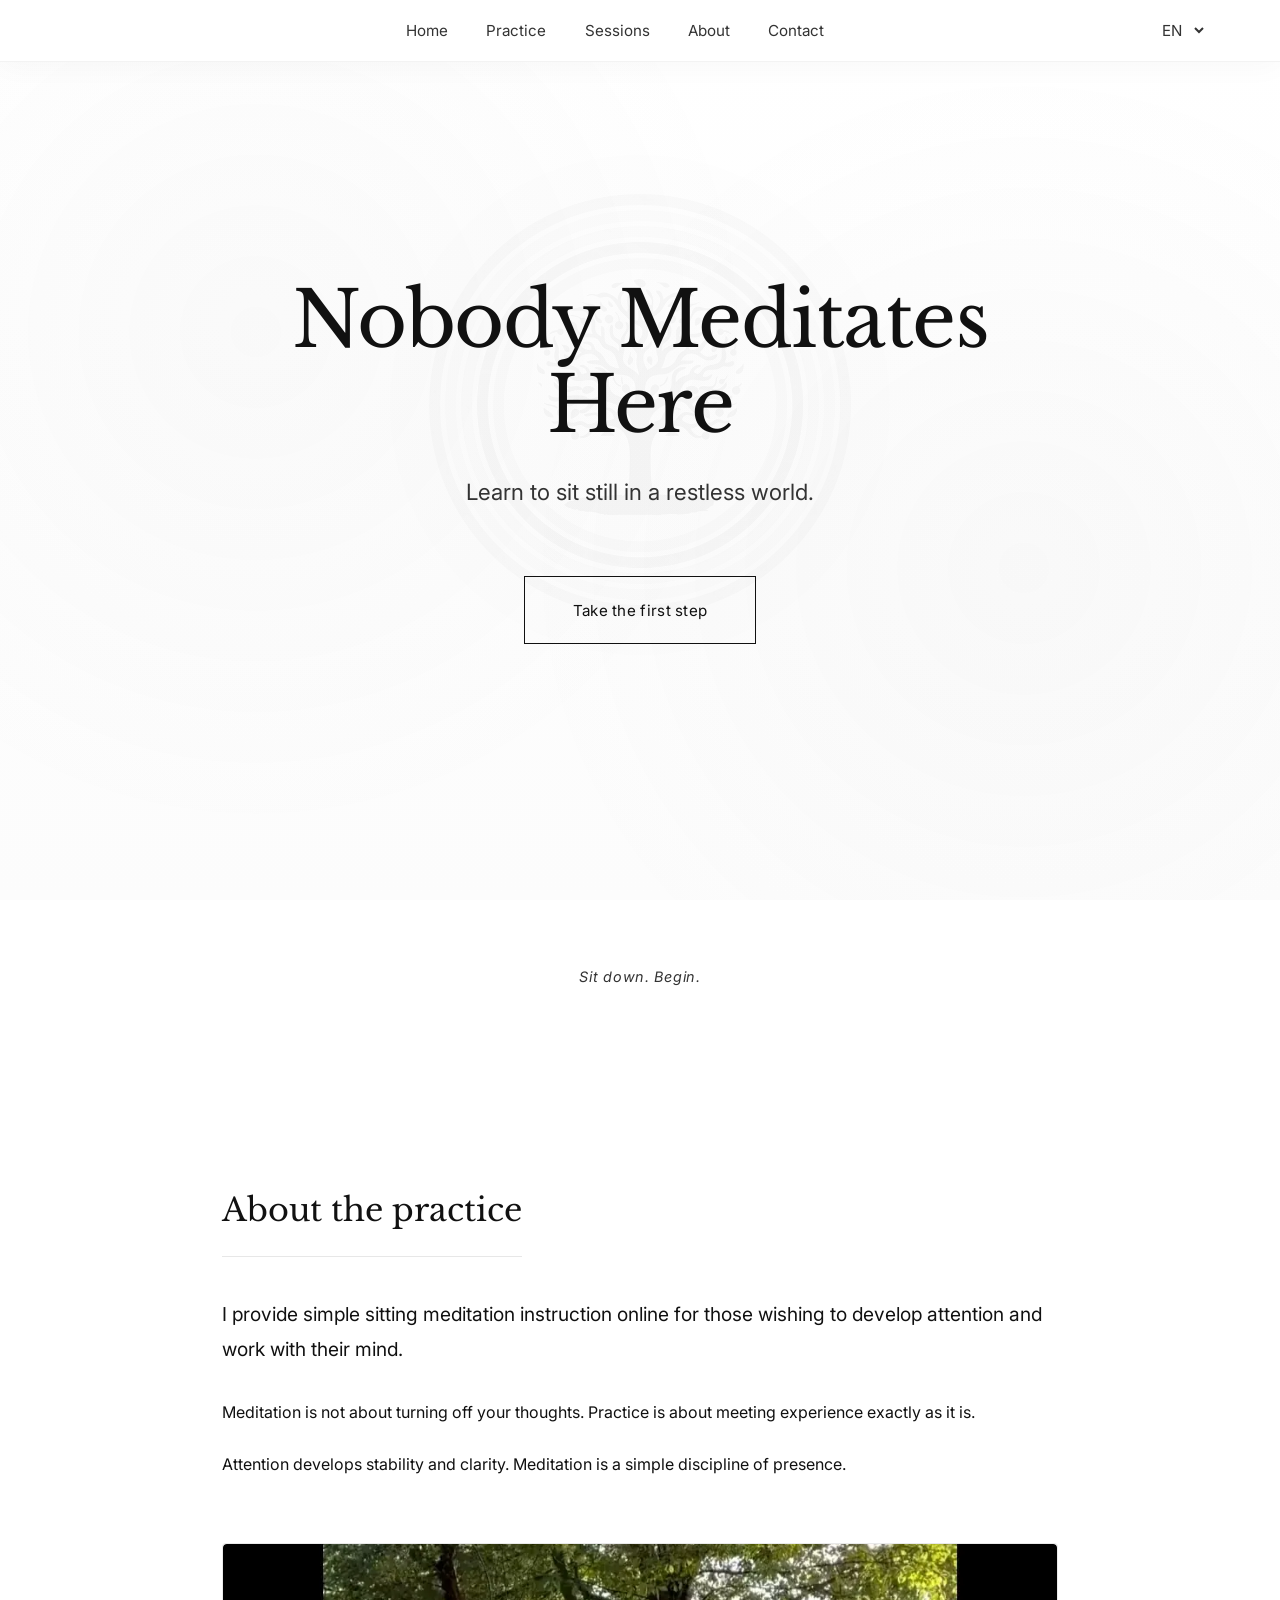
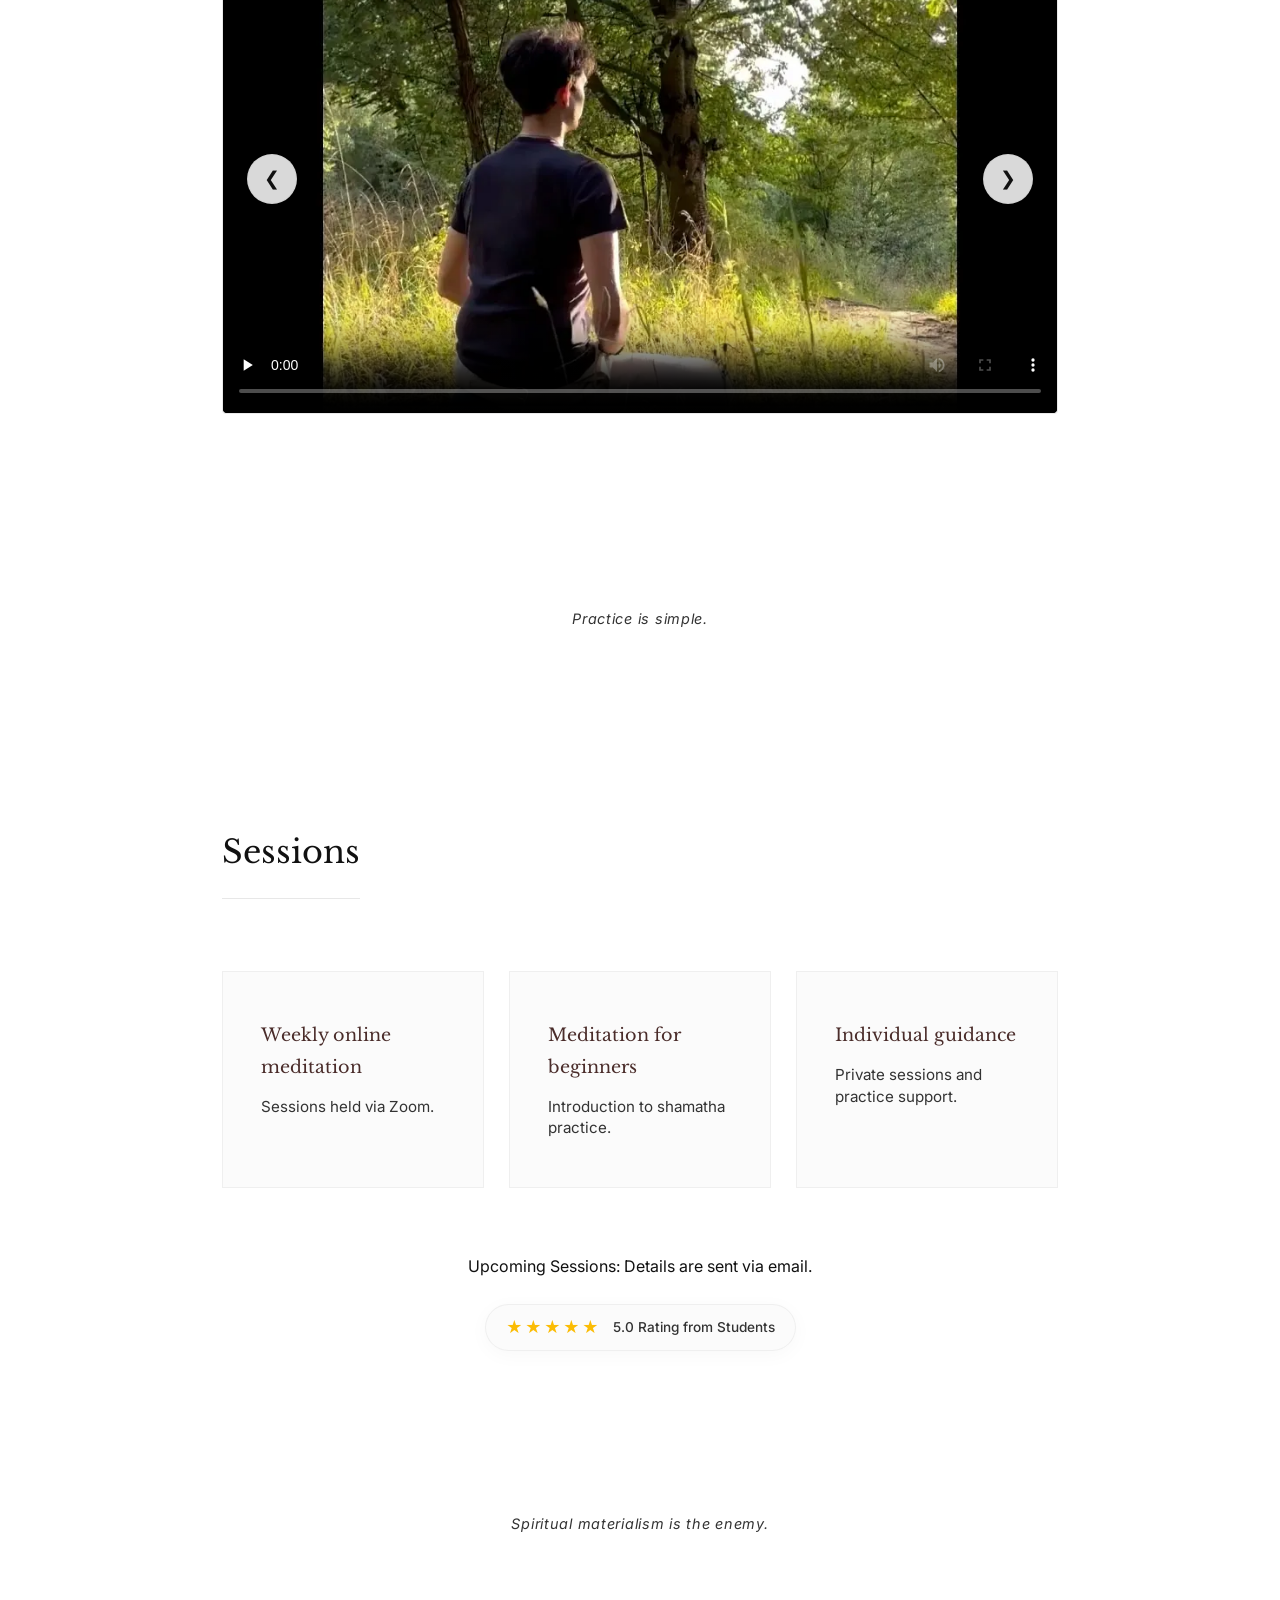
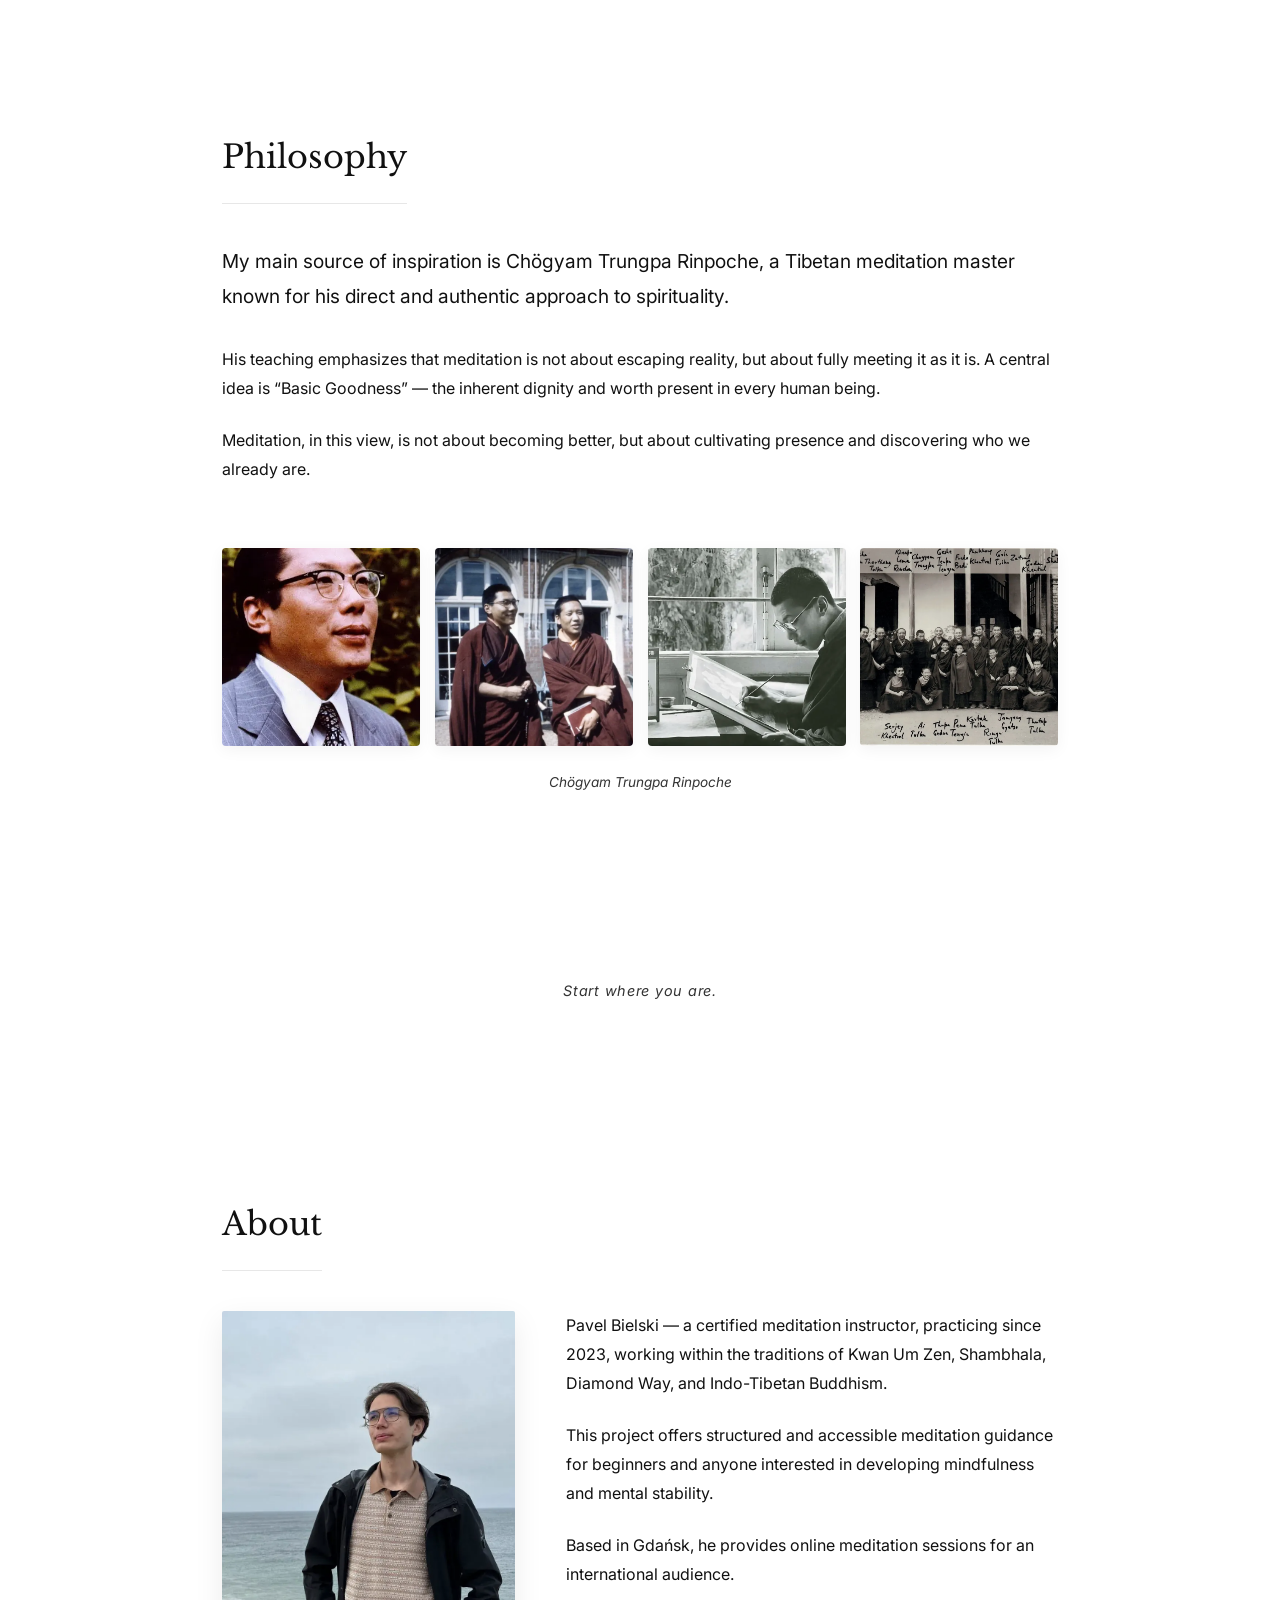
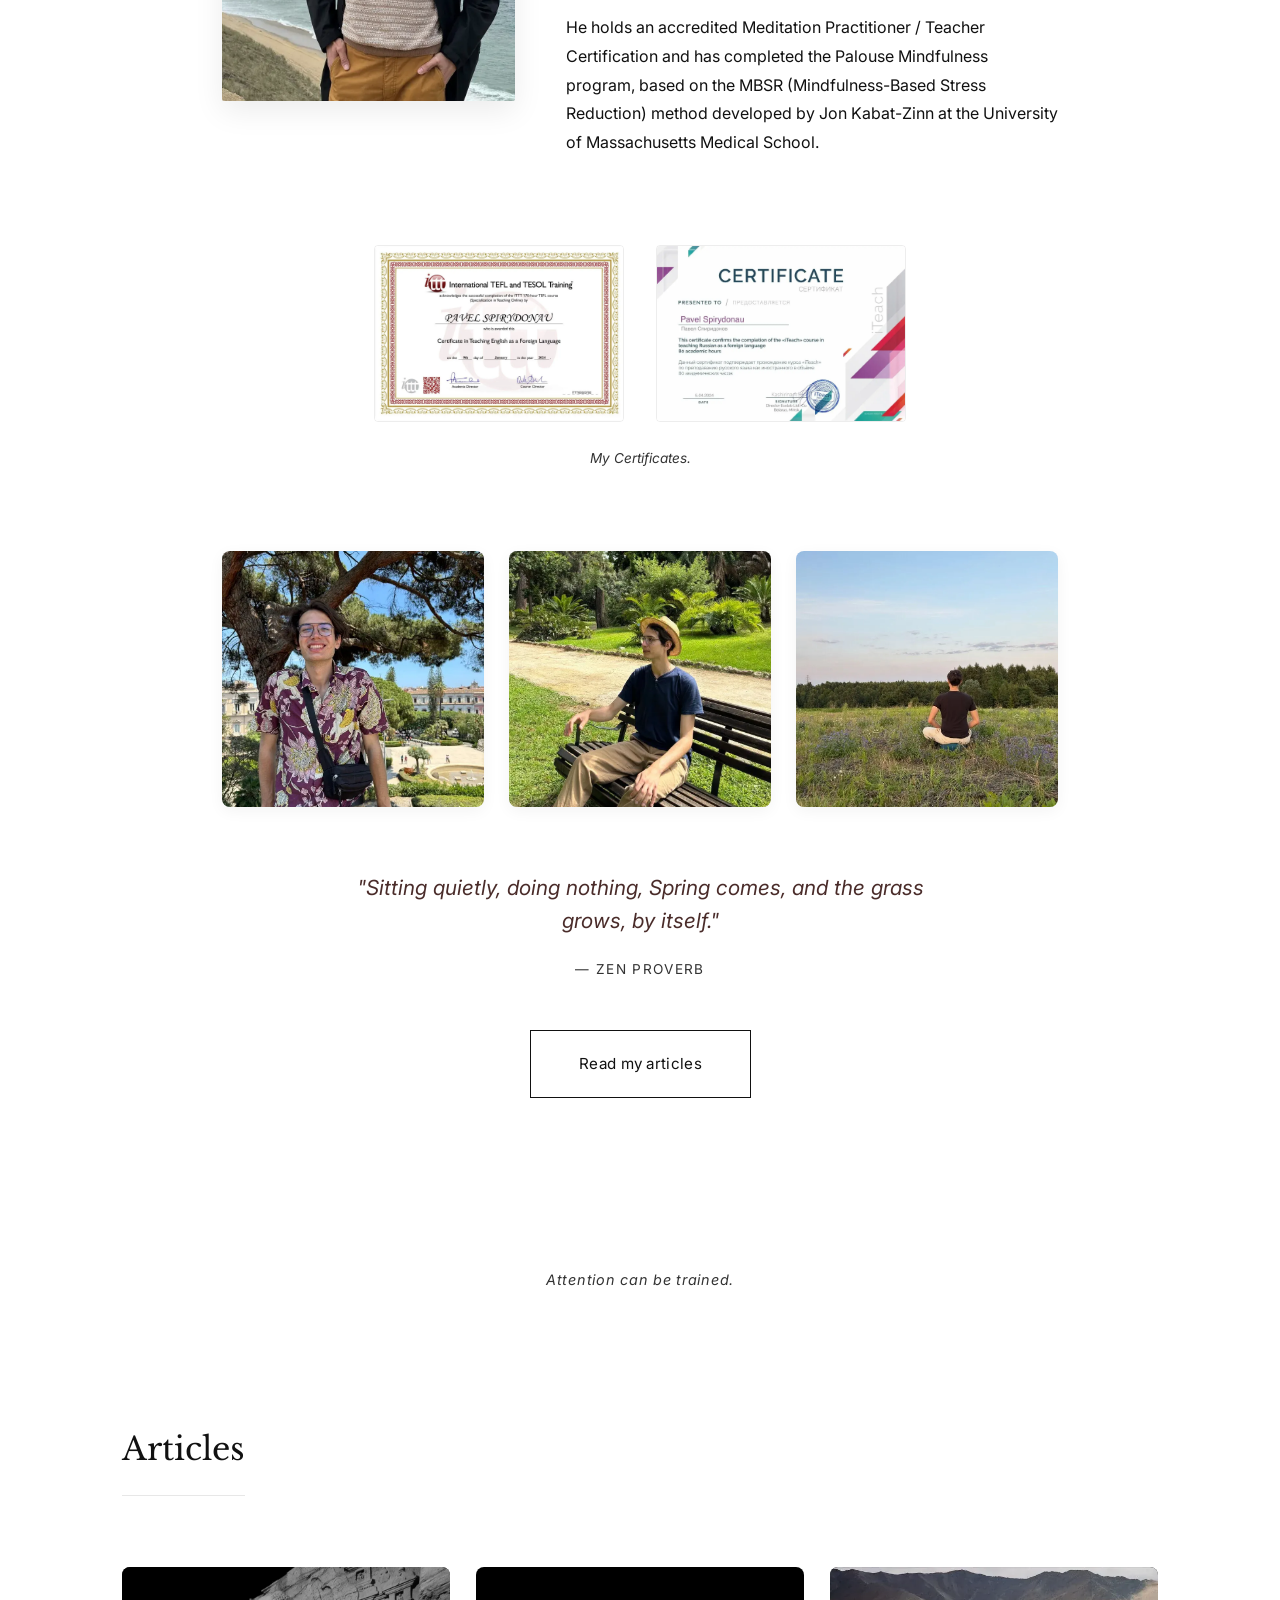
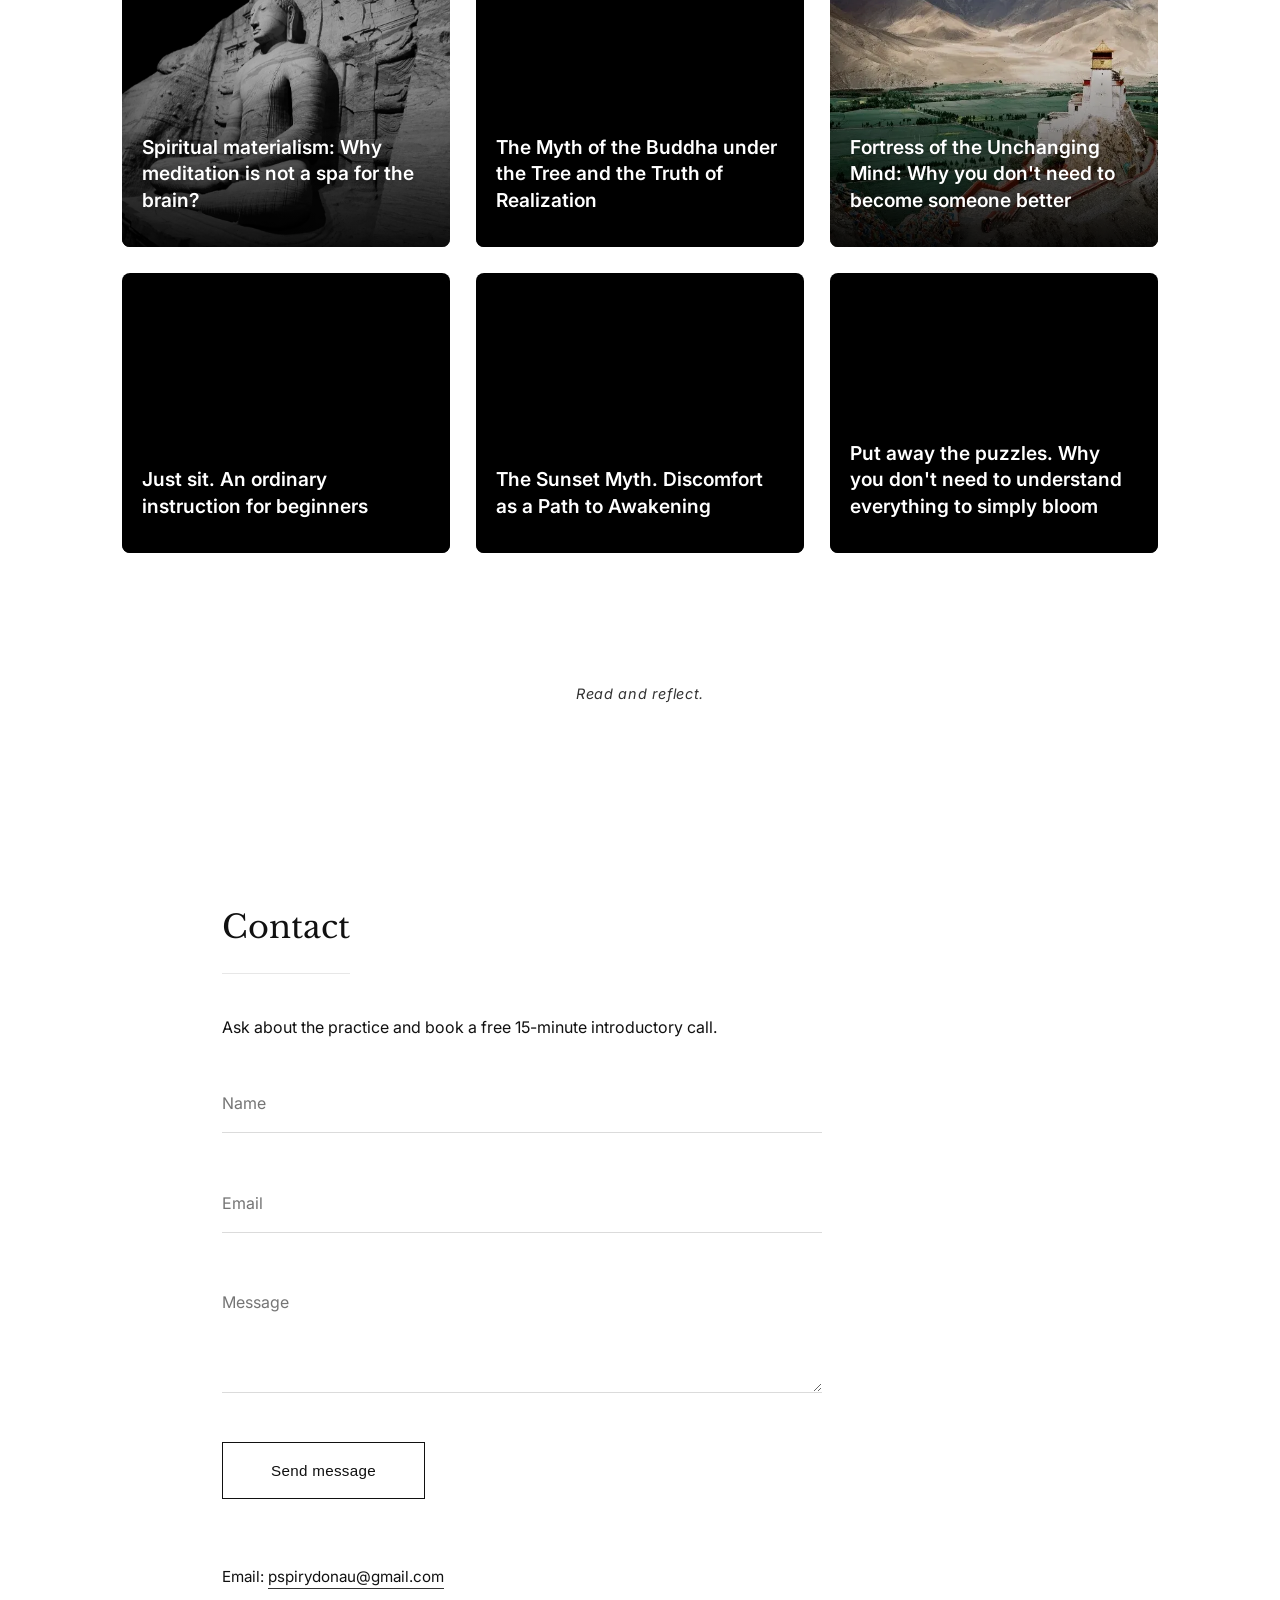
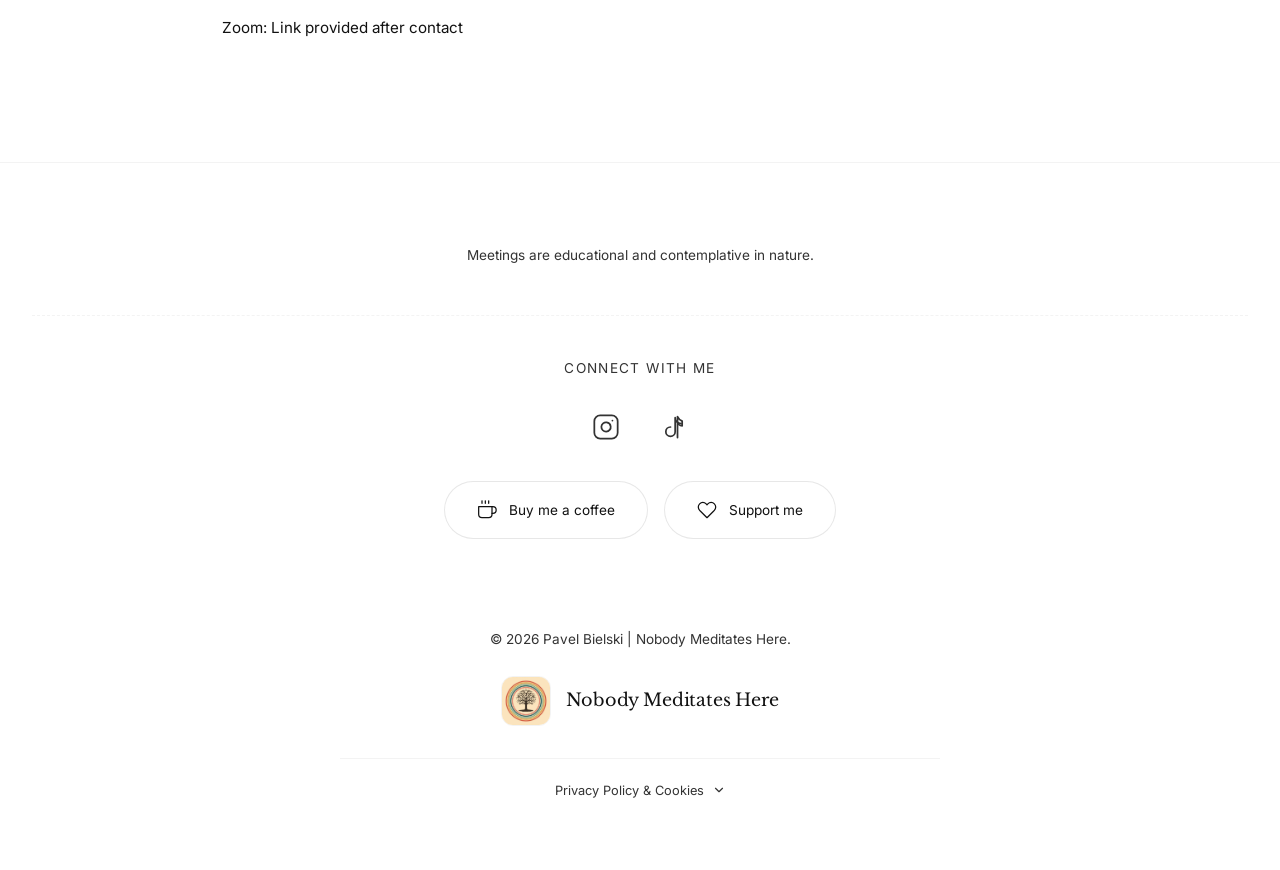
==== commit 4de0b181: "Add files via upload" ====
--- a/index.html
+++ b/index.html
@@ -168,11 +168,11 @@
                 Upcoming Sessions: Details are sent via email.
             </div>
 
-            <!-- Gwiazdki, które będą się animować (Social Proof) -->
-            <div class="sessions-rating reveal-up">
-                <span class="stars">★★★★★</span>
-                <span class="tr" data-en="5.0 Rating from Students" data-pl="Ocena 5.0 od uczniów" data-ru="Оценка 5.0 от учеников">Ocena 5.0 od uczniów</span>
-            </div>
+        <!-- Gwiazdki, które będą się animować (Social Proof) -->
+        <div class="sessions-rating reveal-up">
+            <span class="stars">&#9733;&#9733;&#9733;&#9733;&#9733;</span>
+            <span class="tr" data-en="5.0 Rating from Students" data-pl="Ocena 5.0 od uczniów" data-ru="Оценка 5.0 od uczniów">Ocena 5.0 od uczniów</span>
+        </div>
         </section>
 
         <div class="microtext tr reveal-up" data-en="Spiritual materialism is the enemy." data-pl="Duchowy materializm jest przeszkodą." data-ru="Духовный материализм — это препятствие.">Duchowy materializm jest przeszkodą.</div>
